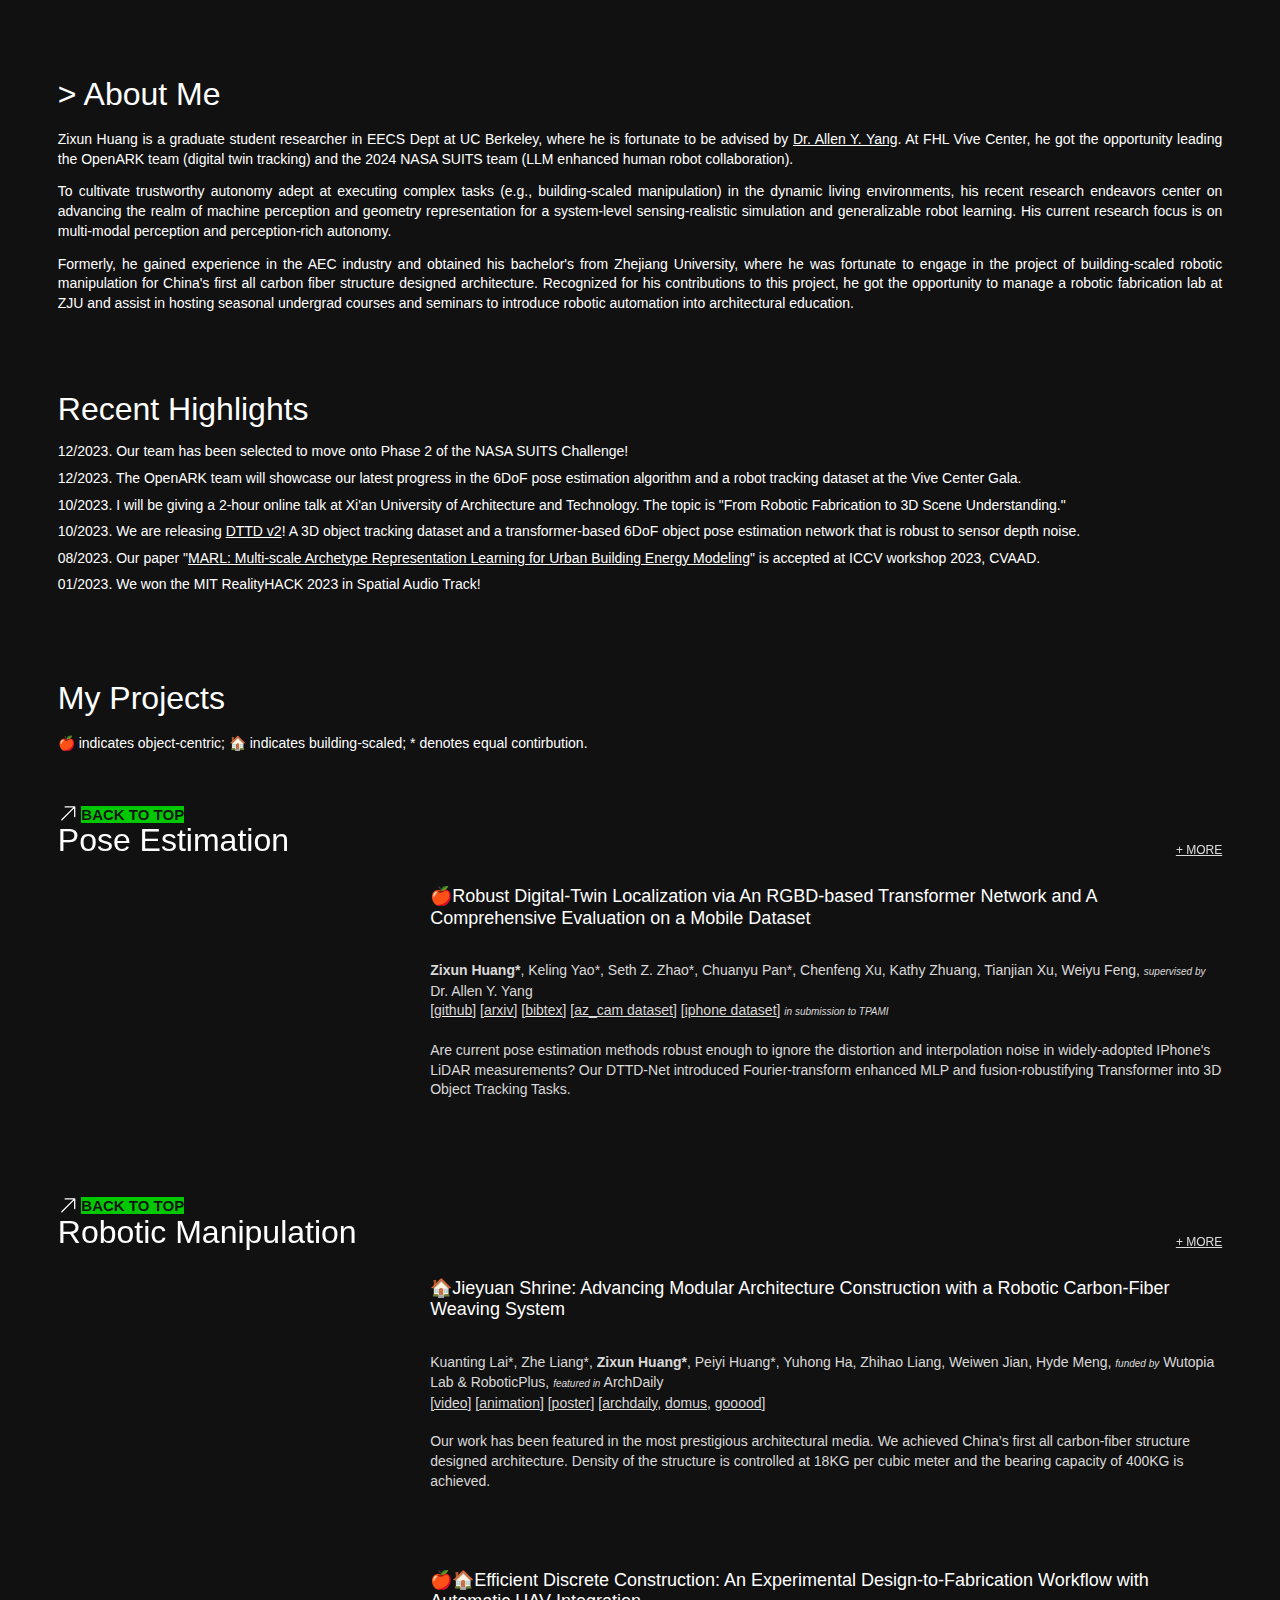
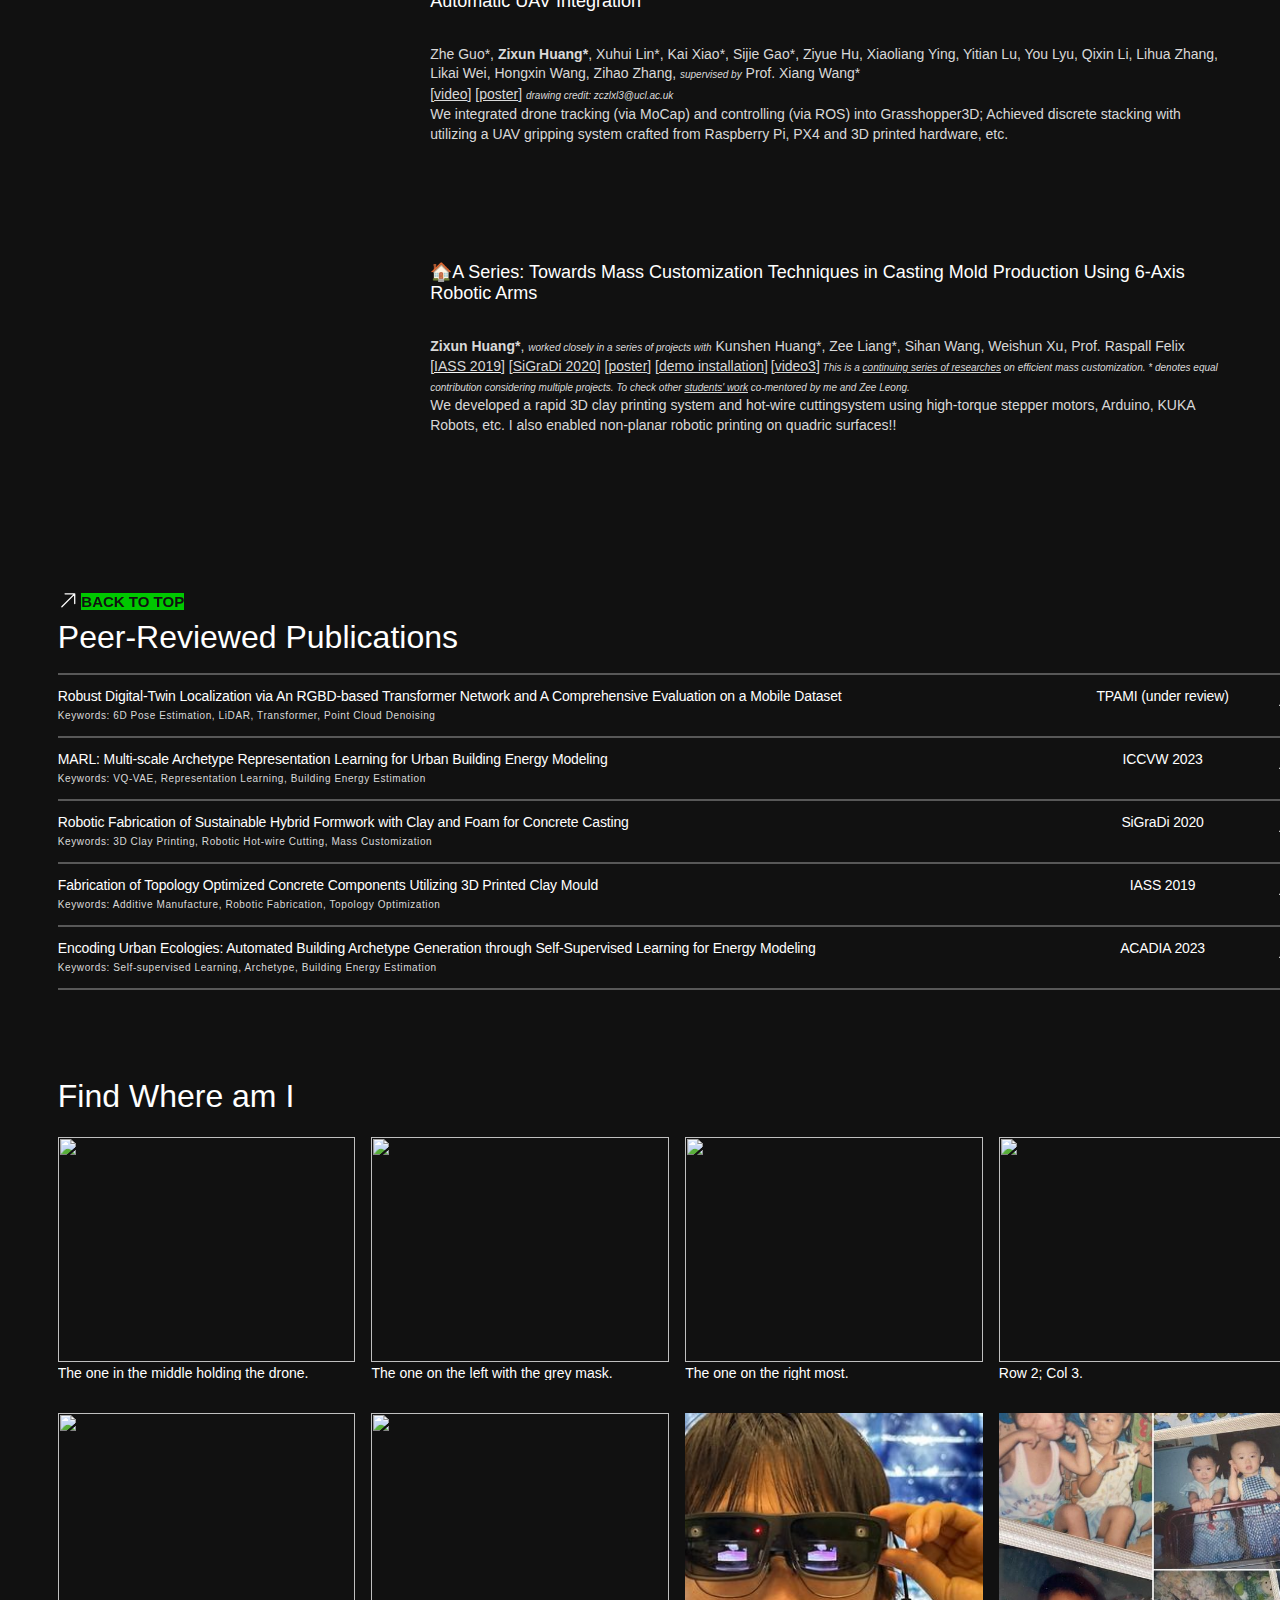
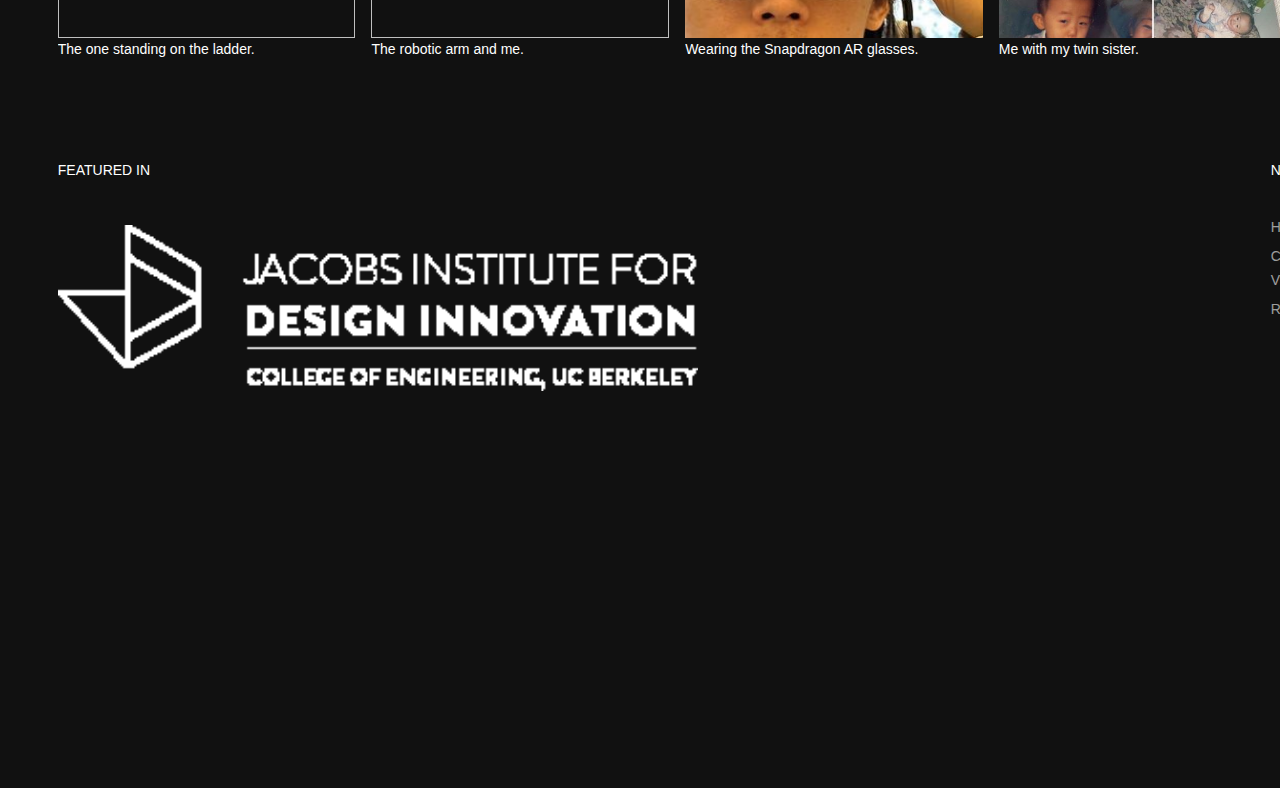
==== index.html @ f686c3ac "Update index.html" ====
<!DOCTYPE html><!--  This site was created in Webflow. https://www.webflow.com  -->
<!--  Last Published: Wed Nov 29 2023 06:50:23 GMT+0000 (Coordinated Universal Time)  -->
<html data-wf-page="646ec4ecf9fa4071d99cc347" data-wf-site="64644498d8bace2549ac4bc8">
<head>
  <meta charset="utf-8">
  <title>Zixun Huang</title>
  <meta content="Zixun Huang" property="og:title">
  <meta content="Zixun Huang" property="twitter:title">
  <meta content="width=device-width, initial-scale=1" name="viewport">
  <meta content="Webflow" name="generator">
  <link href="css/normalize.css" rel="stylesheet" type="text/css">
  <link href="css/webflow.css" rel="stylesheet" type="text/css">
  <link href="css/zixuns.webflow.css" rel="stylesheet" type="text/css">
  <link href="https://fonts.googleapis.com" rel="preconnect">
  <link href="https://fonts.gstatic.com" rel="preconnect" crossorigin="anonymous">
  <script src="https://ajax.googleapis.com/ajax/libs/webfont/1.6.26/webfont.js" type="text/javascript"></script>
  <script type="text/javascript">WebFont.load({  google: {    families: ["Inconsolata:400,700"]  }});</script>
  <script type="text/javascript">!function(o,c){var n=c.documentElement,t=" w-mod-";n.className+=t+"js",("ontouchstart"in o||o.DocumentTouch&&c instanceof DocumentTouch)&&(n.className+=t+"touch")}(window,document);</script>
  <link href="images/favicon.png" rel="shortcut icon" type="image/x-icon">
  <link href="images/webclip.png" rel="apple-touch-icon">
</head>
<body class="body">
  <div id="home" data-w-id="4b436acc-9f01-e581-e537-3f340e136525" class="body-content">
    <div class="page-conent">
      <div class="sticky-wrapper">
        <div class="div-block-10 mobilehide">
          <div class="div-block-53">
            <h3 id="proj" data-w-id="ad734ba3-d671-9b17-407a-36421ea9691b" class="title-2-copy big">> About Me<br></h3>
            <div class="div-block-55">
              <div class="updates mobilehide">
                <span class="text-span-updates">Zixun Huang is a graduate student researcher in EECS Dept at UC Berkeley, where he is fortunate to be advised by <a href="https://people.eecs.berkeley.edu/~yang/" target="_blank" class="link-7 white">Dr. Allen Y. Yang</a>. At FHL Vive Center, he got the opportunity leading the OpenARK team (digital twin tracking) and the 2024 NASA SUITS team (LLM enhanced human robot collaboration).</span>
                <br><br>
                <span class="text-span-updates">To cultivate trustworthy autonomy adept at executing complex tasks (e.g., building-scaled manipulation) in the dynamic living environments, his recent research endeavors center on advancing the realm of machine perception and geometry representation for a system-level sensing-realistic simulation and generalizable robot learning. His current research focus is on multi-modal perception and perception-rich autonomy.</span>
                <br><br>
                <span class="text-span-updates">Formerly, he gained experience in the AEC industry and obtained his bachelor's from Zhejiang University, where he was fortunate to engage in the project of building-scaled robotic manipulation for China's first all carbon fiber structure designed architecture. Recognized for his contributions to this project, he got the opportunity to manage a robotic fabrication lab at ZJU and assist in hosting seasonal undergrad courses and seminars to introduce robotic automation into architectural education.</span>
              </div>
            </div>
          </div>
          <div class="div-block-53">
            <h3 id="proj" data-w-id="ad734ba3-d671-9b17-407a-36421ea9691b" class="title-2-copy big mobilehide">Recent Highlights<br></h3>
            <div class="div-block-55">
              <div class="updates mobilehide">12/2023. Our team has been selected to move onto Phase 2 of the NASA SUITS Challenge!
                <br><br>12/2023. The OpenARK team will showcase our latest progress in the 6DoF pose estimation algorithm and a robot tracking dataset at the Vive Center Gala.
                <br><br>10/2023. I will be giving a 2-hour online talk at Xi&#x27;an University of Architecture and Technology. The topic is &quot;From Robotic Fabrication to 3D Scene Understanding.&quot;
                <br><br>10/2023. We are releasing <a href="https://www.linkedin.com/posts/zixunhuang_github-augcogdttd2-official-repository-activity-7118001469701689344-dPMC?utm_source=share&amp;utm_medium=member_desktop" target="_blank" class="link-7 white"><span>DTTD v2</span></a>! A 3D object tracking dataset and a transformer-based 6DoF object pose estimation network that is robust to sensor depth noise.
                <br>‍<br>08/2023. Our paper &quot;<a href="https://openaccess.thecvf.com/content/ICCV2023W/CVAAD/html/Zhuang_MARL_Multi-scale_Archetype_Representation_Learning_for_Urban_Building_Energy_Modeling_ICCVW_2023_paper.html" target="_blank" class="link-7 white">MARL: Multi-scale Archetype Representation Learning for Urban Building Energy Modeling</a>&quot; is accepted at ICCV workshop 2023, CVAAD.
                <br><br>01/2023. We won the MIT RealityHACK 2023 in Spatial Audio Track!<br></div>
            </div>
          </div>
        </div>


        <div class="div-block-10 mobilehide">
          <div class="div-block-53">
            <h3 id="proj" data-w-id="ad734ba3-d671-9b17-407a-36421ea9691b" class="title-2-copy big">My Projects<br></h3>
            <div class="div-block-55">
              <div class="updates mobilehide">
                <span class="text-span-updates">🍎 indicates object-centric; 🏠 indicates building-scaled; * denotes equal contirbution.</span>
                <br><br>
                </div>
            </div>
          </div>
        </div>
        
        
        <div class="div-block-10">
          <div class="subtitile-wrapper-stick">
            <div class="div-block-14">
              <div class="forward-copy2 w-embed"><svg xmlns="http://www.w3.org/2000/svg" fill="none" viewbox="0 0 24 24" stroke-width="1.5" stroke="currentColor" class="w-6 h-6">
                  <path stroke-linecap="round" stroke-linejoin="round" d="M4.5 19.5l15-15m0 0H8.25m11.25 0v11.25"></path>
                </svg></div>
              <div class="text-block-2">
                <a href="#top" class="link-3">BACK TO TOP</a>
              </div>
            </div>
            <div class="div-block-54">
              <h3 id="roboticfab" class="title-2-copy">Pose Estimation<br></h3>
              <h3 id="roboticfab" class="title-2-copy more">
                <a href="#" class="link-7">+ MORE</a><br>
              </h3>
            </div>
          </div>
          <div class="div-block-47">
            <div class="text-block-7 mobilehide hide">In 2022, Zixun commenced his research in 3D Vision at the FHL Vive Center for Enhanced Reality. He joined the OpenARK team under the guidance of Professor Allen Y. Yang. By 2023, he became the Lead Graduate Student Researcher and took charge of projects such as DTTD2. In addition, he supervised a team of six EECS students at UC Berkeley, guiding them to complete DTTD3. His work involved close collaboration with various camera sensors such as iPhone LiDAR, ZED, and Azure camera, encompassing algorithm research and dataset development, particularly in the areas of de-noising depth maps and 3D object pose estimation. Furthermore, he collaborated closely with PhD candidate Chenfeng on 3D indoor scene reconstruction in the BAIR. <br><br>His motivation for pursuing machine perception and 3D scene understanding stemmed from his <a href="#roboticfab" class="link-16"><span class="text-span-12">earlier studies</span></a> in architecture and the AEC (Architecture, Engineering, and Construction) industry. His ultimate goal is to create a universal SDK that empowers individuals without professional expertise to easily engage in spatial computing.</div>
          </div>
          <div id="iphone-dttd" class="coverwrapper">
            <div id="w-node-_1410ca4d-76de-aa5b-5edb-e58be6818ce8-d99cc347" class="div-block-7">
              <div data-poster-url="https://uploads-ssl.webflow.com/64644498d8bace2549ac4bc8/646d5849e7bc1e84ef662327_5月17日(4)-poster-00001.jpg" data-video-urls="https://uploads-ssl.webflow.com/64644498d8bace2549ac4bc8/646d5849e7bc1e84ef662327_5月17日(4)-transcode.mp4,https://uploads-ssl.webflow.com/64644498d8bace2549ac4bc8/646d5849e7bc1e84ef662327_5月17日(4)-transcode.webm" data-autoplay="true" data-loop="true" data-wf-ignore="true" class="background-video-2 w-background-video w-background-video-atom"><video id="1410ca4d-76de-aa5b-5edb-e58be6818ce9-video" autoplay="" loop="" style="background-image:url(&quot;https://uploads-ssl.webflow.com/64644498d8bace2549ac4bc8/646d5849e7bc1e84ef662327_5月17日(4)-poster-00001.jpg&quot;)" muted="" playsinline="" data-wf-ignore="true" data-object-fit="cover">
                  <source src="https://uploads-ssl.webflow.com/64644498d8bace2549ac4bc8/646d5849e7bc1e84ef662327_5月17日(4)-transcode.mp4" data-wf-ignore="true">
                  <source src="https://uploads-ssl.webflow.com/64644498d8bace2549ac4bc8/646d5849e7bc1e84ef662327_5月17日(4)-transcode.webm" data-wf-ignore="true">
                </video></div>
            </div>
            <div class="flex-project-copy">
              <h3 class="project-title-copy">🍎Robust Digital-Twin Localization via An RGBD-based Transformer Network and A Comprehensive Evaluation on a Mobile Dataset</h3>AI FAB<p class="category-copy"><span class="text-span-19">Zixun Huang*</span>, Keling Yao*, Seth Z. Zhao*, Chuanyu Pan*, Chenfeng Xu, Kathy Zhuang, Tianjian Xu, Weiyu Feng, <span class="text-span-39">supervised by</span> Dr. Allen Y. Yang<br>[<a href="https://github.com/augcog/Robust-Digital-Twin-Tracking" target="_blank" class="link-7"><span class="text-span-17">github</span></a>] [<a href="https://arxiv.org/abs/2309.13570" target="_blank" class="link-7"><span class="text-span-16">arxiv</span></a>] [<a href="documents/dttdv2.txt" class="link-7"><span class="text-span-21">bibtex</span></a>] [<a href="https://github.com/augcog/DTTDv1" target="_blank" class="link-7">az_cam dataset</a>] [<a href="https://github.com/OpenARK-Berkeley/DTTDv2-IPhoneLiDAR/tree/main/iphone_app" target="_blank" class="link-7">iphone dataset</a>] <span class="text-span-39">in submission to TPAMI</span><span class="text-span-29"><br></span></p>
              <p class="category-copy">Are current pose estimation methods robust enough to ignore the distortion and interpolation noise in widely-adopted IPhone&#x27;s LiDAR measurements? Our DTTD-Net introduced Fourier-transform enhanced MLP and fusion-robustifying Transformer into 3D Object Tracking Tasks.<span class="text-span-29"><br></span></p>
            </div>
          </div>
          <div class="coverwrapper hide">
            <div id="w-node-_5387f67b-1aac-6cec-7c41-603907b777b3-d99cc347" class="div-block-7"></div>
            <div class="flex-project-copy">
              <h3 class="project-title-copy">3D Gaussian Splatting</h3>AI FAB<p class="category-copy">placeholder</p>
            </div>
          </div>
          <div id="iphone-dttd" class="coverwrapper hide">
            <div id="w-node-_30490a3d-6d0f-9368-4c06-25c101632d77-d99cc347" class="div-block-7"><img src="images/Untitled-1.png" loading="lazy" sizes="100vw" srcset="images/Untitled-1-p-500.png 500w, images/Untitled-1-p-800.png 800w, images/Untitled-1-p-1080.png 1080w, images/Untitled-1-p-1600.png 1600w, images/Untitled-1-p-2000.png 2000w, images/Untitled-1.png 2100w" alt="" class="image-6"></div>
            <div class="flex-project-copy mobilehide">
              <h3 class="project-title-copy">DTTD3: A Comprehensive Digital-Twin Tracking Dataset Featuring Moving Robots and Diverse Depth Sensors</h3>AI FAB<p class="category-copy"><span class="text-span-19">Zixun Huang*</span>, Kathy Zhuang*, Yukun Song*, Jackson Gao*, Rui Li, Zoe Zhou, Chuanyu Pan, Seth Z. Zhao, <span class="text-span-39">supervised by</span> Dr. Allen Y. Yang<br>[<span>project page (under construction)</span>]</p>
            </div>
          </div>
          <div class="coverwrapper hide">
            <div id="w-node-_58c5feaa-dc94-db5f-da91-72ade3ae362c-d99cc347" class="div-block-7">
              <div data-poster-url="https://uploads-ssl.webflow.com/64644498d8bace2549ac4bc8/646d5849e7bc1e84ef662327_5月17日(4)-poster-00001.jpg" data-video-urls="https://uploads-ssl.webflow.com/64644498d8bace2549ac4bc8/646d5849e7bc1e84ef662327_5月17日(4)-transcode.mp4,https://uploads-ssl.webflow.com/64644498d8bace2549ac4bc8/646d5849e7bc1e84ef662327_5月17日(4)-transcode.webm" data-autoplay="true" data-loop="true" data-wf-ignore="true" class="background-video-2 w-background-video w-background-video-atom"><video id="58c5feaa-dc94-db5f-da91-72ade3ae362d-video" autoplay="" loop="" style="background-image:url(&quot;https://uploads-ssl.webflow.com/64644498d8bace2549ac4bc8/646d5849e7bc1e84ef662327_5月17日(4)-poster-00001.jpg&quot;)" muted="" playsinline="" data-wf-ignore="true" data-object-fit="cover">
                  <source src="https://uploads-ssl.webflow.com/64644498d8bace2549ac4bc8/646d5849e7bc1e84ef662327_5月17日(4)-transcode.mp4" data-wf-ignore="true">
                  <source src="https://uploads-ssl.webflow.com/64644498d8bace2549ac4bc8/646d5849e7bc1e84ef662327_5月17日(4)-transcode.webm" data-wf-ignore="true">
                </video></div>
            </div>
            <div class="flex-project-copy">
              <h3 class="project-title-copy">Robustifying Pose Estimation with Generated Image Augmentation and Sparse Token Focusing</h3>AI FAB<p class="category-copy"><span class="text-span-24">Zixun Huang*</span>, Jackson Gao*, Allen Y. Yang</p>
            </div>
          </div>
        </div>
        <div class="div-block-10">
          <div class="subtitile-wrapper-stick">
            <div class="div-block-14">
              <div class="forward-copy2 w-embed"><svg xmlns="http://www.w3.org/2000/svg" fill="none" viewbox="0 0 24 24" stroke-width="1.5" stroke="currentColor" class="w-6 h-6">
                  <path stroke-linecap="round" stroke-linejoin="round" d="M4.5 19.5l15-15m0 0H8.25m11.25 0v11.25"></path>
                </svg></div>
              <div class="text-block-2">
                <a href="#top" class="link-3">BACK TO TOP</a>
              </div>
            </div>
            <div class="div-block-54">
              <h3 id="roboticfab" class="title-2-copy">Robotic Manipulation<br></h3>
              <h3 id="roboticfab" class="title-2-copy more">
                <a href="#" class="link-7">+ MORE</a><br>
              </h3>
            </div>
          </div>
          <div class="div-block-47">
            <div class="text-block-7 mobilehide hide">Zixun embarked on his journey into robotic fabrication during his undergraduate studies in 2018. His primary objective has been to establish an ongoing feedback system that bridges the gap between the design and fabrication processes. This innovation empowers architects with the actual capacity to influence on-site construction, enhancing safety for construction workers. By integrating augmented reality, robotic automation, and novel materials, he aims to foster the emergence of fresh architectural forms and styles in the digital era, unburdened by the limitations of traditional 2D drawings.</div>
          </div>
          <div class="coverwrapper">
            <div id="w-node-ec368cee-6970-3b61-55c3-66d8498c04a5-d99cc347" class="div-block-7">
              <div data-poster-url="videos/jieyuan-poster-00001.jpg" data-video-urls="videos/jieyuan-transcode.mp4,videos/jieyuan-transcode.webm" data-autoplay="true" data-loop="true" data-wf-ignore="true" class="background-video-2 w-background-video w-background-video-atom"><video id="2104e8ef-851f-982d-aeef-e074a5d38c98-video" autoplay="" loop="" style="background-image:url(&quot;videos/jieyuan-poster-00001.jpg&quot;)" muted="" playsinline="" data-wf-ignore="true" data-object-fit="cover">
                  <source src="videos/jieyuan-transcode.mp4" data-wf-ignore="true">
                  <source src="videos/jieyuan-transcode.webm" data-wf-ignore="true">
                </video></div>
            </div>
            <div class="flex-project-copy">
              <h3 class="project-title-copy">🏠Jieyuan Shrine: Advancing Modular Architecture Construction with a Robotic Carbon-Fiber Weaving System</h3>AI FAB<p class="category-copy">Kuanting Lai*, Zhe Liang*, <span class="text-span-22">Zixun Huang*</span>, Peiyi Huang*, Yuhong Ha, Zhihao Liang, Weiwen Jian, Hyde Meng, <span class="text-span-39">funded by</span> Wutopia Lab & RoboticPlus, <span class="text-span-39">featured in</span> ArchDaily<br>[<a href="https://www.youtube.com/watch?v=bJ-8Ytwos4I" target="_blank" class="link-7">video</a>] [<a href="https://www.youtube.com/watch?v=OO4M-wNyhrw" target="_blank" class="link-7">animation</a>] [<a href="documents/Jieyuan_jpg_small.pdf" class="link-7">poster</a>] [<a href="https://www.archdaily.com/913684/shrine-of-whatslove-wutopia-lab" target="_blank" class="link-7">archdaily</a>, <a href="https://www.domusweb.it/en/local-editions/china/architecture/2019/07/05/shrine-of-whatslove.html" target="_blank" class="link-7">domus</a>, <a href="https://www.gooood.cn/shrine-of-whatslove-china-wutopia-lab.htm" target="_blank" class="link-7">gooood</a>]<br></p>
              <p class="category-copy">Our work has been featured in the most prestigious architectural media. We achieved China’s first all carbon-fiber structure designed architecture. Density of the structure is controlled at 18KG per cubic meter and the bearing capacity of 400KG is achieved.<span class="text-span-29"><br></span></p>
            </div>
          </div>
          <div class="coverwrapper">
            <div id="w-node-ec368cee-6970-3b61-55c3-66d8498c04c0-d99cc347" class="div-block-7">
              <div data-poster-url="https://uploads-ssl.webflow.com/64644498d8bace2549ac4bc8/646d4cc51c7ee0b5f9ed6407_5月23日 (8)-poster-00001.jpg" data-video-urls="https://uploads-ssl.webflow.com/64644498d8bace2549ac4bc8/646d4cc51c7ee0b5f9ed6407_5月23日 (8)-transcode.mp4,https://uploads-ssl.webflow.com/64644498d8bace2549ac4bc8/646d4cc51c7ee0b5f9ed6407_5月23日 (8)-transcode.webm" data-autoplay="true" data-loop="true" data-wf-ignore="true" class="background-video-2 w-background-video w-background-video-atom"><video id="d35b8c7b-c29c-3aed-eaa5-81779a9522e5-video" autoplay="" loop="" style="background-image:url(&quot;https://uploads-ssl.webflow.com/64644498d8bace2549ac4bc8/646d4cc51c7ee0b5f9ed6407_5月23日 (8)-poster-00001.jpg&quot;)" muted="" playsinline="" data-wf-ignore="true" data-object-fit="cover">
                  <source src="https://uploads-ssl.webflow.com/64644498d8bace2549ac4bc8/646d4cc51c7ee0b5f9ed6407_5月23日 (8)-transcode.mp4" data-wf-ignore="true">
                  <source src="https://uploads-ssl.webflow.com/64644498d8bace2549ac4bc8/646d4cc51c7ee0b5f9ed6407_5月23日 (8)-transcode.webm" data-wf-ignore="true">
                </video></div>
            </div>
            <div class="flex-project-copy">
              <h3 class="project-title-copy">🍎🏠Efficient Discrete Construction: An Experimental Design-to-Fabrication Workflow with Automatic UAV Integration</h3>AI FAB<p class="category-copy">Zhe Guo*, <span class="text-span-19">Zixun Huang*</span>, Xuhui Lin*, Kai Xiao*, Sijie Gao*, Ziyue Hu, Xiaoliang Ying, Yitian Lu, You Lyu, Qixin Li, Lihua Zhang, Likai Wei, Hongxin Wang, Zihao Zhang, <span class="text-span-39">supervised by</span> Prof. Xiang Wang*<br>[<a href="https://www.youtube.com/watch?v=d-jheGgC-4k" target="_blank" class="link-7">video</a>] [<a href="documents/uavConstruction_small.pdf" target="_blank" class="link-7">poster</a>] <span class="text-span-38">drawing credit: zczlxl3@ucl.ac.uk<br></span><span>We integrated drone tracking (via MoCap) and controlling (via ROS) into Grasshopper3D; Achieved discrete stacking with utilizing a UAV gripping system crafted from Raspberry Pi, PX4 and 3D printed hardware, etc.</span></p>
            </div>
          </div>
          <div class="coverwrapper">
            <div id="w-node-ec368cee-6970-3b61-55c3-66d8498c04ae-d99cc347" class="div-block-7">
              <div data-poster-url="https://uploads-ssl.webflow.com/64644498d8bace2549ac4bc8/646d32960cf906a14afa2c6b_5月23日(3)-poster-00001.jpg" data-video-urls="https://uploads-ssl.webflow.com/64644498d8bace2549ac4bc8/646d32960cf906a14afa2c6b_5月23日(3)-transcode.mp4,https://uploads-ssl.webflow.com/64644498d8bace2549ac4bc8/646d32960cf906a14afa2c6b_5月23日(3)-transcode.webm" data-autoplay="true" data-loop="true" data-wf-ignore="true" class="background-video-2 w-background-video w-background-video-atom"><video id="a18714cb-4dc2-a31b-e420-7f39481d4d8e-video" autoplay="" loop="" style="background-image:url(&quot;https://uploads-ssl.webflow.com/64644498d8bace2549ac4bc8/646d32960cf906a14afa2c6b_5月23日(3)-poster-00001.jpg&quot;)" muted="" playsinline="" data-wf-ignore="true" data-object-fit="cover">
                  <source src="https://uploads-ssl.webflow.com/64644498d8bace2549ac4bc8/646d32960cf906a14afa2c6b_5月23日(3)-transcode.mp4" data-wf-ignore="true">
                  <source src="https://uploads-ssl.webflow.com/64644498d8bace2549ac4bc8/646d32960cf906a14afa2c6b_5月23日(3)-transcode.webm" data-wf-ignore="true">
                </video></div>
            </div>
            <div class="flex-project-copy">
              <h3 class="project-title-copy">🏠A Series: Towards Mass Customization Techniques in Casting Mold Production Using 6-Axis Robotic Arms</h3>AI FAB<p class="category-copy"><strong>Zixun Huang*</strong>, <span class="text-span-39">worked closely in a series of projects with</span> Kunshen Huang*, Zee Liang*, Sihan Wang, Weishun Xu, Prof. Raspall Felix <br>[<a href="https://www.ingentaconnect.com/content/iass/piass/2019/00002019/00000006/art00004?crawler=true&amp;mimetype=application/pdf" target="_blank" class="link-7"><span class="text-span-32">IASS 2019</span></a>] [<a href="https://www.proceedings.blucher.com.br/article-details/robotic-fabrication-of-sustainable-hybrid-formwork-with-clay-and-foam-for-concrete-casting-35460" target="_blank" class="link-7"><span>SiGraDi 2020</span></a>] [<a href="documents/mass_jpg_small.pdf" class="link-7">poster</a>] [<a href="https://www.zeeliang.com/emerging" target="_blank" class="link-7"><span>demo installation</span></a>]<span class="text-span-36"> </span>[<a href="https://www.youtube.com/watch?v=WWiFGQ9dVF4" target="_blank" class="link-7">video3</a>]<span class="text-span-36"> This is a </span>
                <a href="documents/mass_jpg_small.pdf" class="link-7"><span class="text-span-36">continuing series of researches</span></a><span class="text-span-36"> on efficient mass customization. * denotes equal contribution considering multiple projects. To check other </span>
                <a href="https://www.zeeliang.com/carbonfiberfurniture" target="_blank" class="link-7"><span class="text-span-36">students&#x27; work</span></a><span class="text-span-36"> co-mentored by me and Zee Leong.</span><br>We developed a rapid 3D clay printing system and hot-wire cuttingsystem using high-torque stepper motors, Arduino, KUKA Robots, etc. I also enabled non-planar robotic printing on quadric surfaces!!<br>
              </p>
            </div>
          </div>
          <div class="coverwrapper hide">
            <div id="w-node-d65408fe-f406-e457-2184-469db21ee65c-d99cc347" class="div-block-7">
              <div data-poster-url="videos/resin-poster-00001.jpg" data-video-urls="videos/resin-transcode.mp4,videos/resin-transcode.webm" data-autoplay="true" data-loop="true" data-wf-ignore="true" class="background-video-2 w-background-video w-background-video-atom"><video id="d65408fe-f406-e457-2184-469db21ee65d-video" autoplay="" loop="" style="background-image:url(&quot;videos/resin-poster-00001.jpg&quot;)" muted="" playsinline="" data-wf-ignore="true" data-object-fit="cover">
                  <source src="videos/resin-transcode.mp4" data-wf-ignore="true">
                  <source src="videos/resin-transcode.webm" data-wf-ignore="true">
                </video></div>
            </div>
            <div class="flex-project-copy">
              <h3 class="project-title-copy">Advancing Autonomous Resin Printing in the Air: Shaping with Gravity</h3>AI FAB<p class="category-copy"><strong>Zixun Huang</strong>,  <span class="text-span-39">supervised by </span><a href="https://researchers.uq.edu.au/researcher/24851" target="_blank" class="link-7"><span>Dr. Dan Luo</span></a><br>[<a href="https://youtu.be/iLvf9OVDjiQ" target="_blank" class="link-7">video</a>] <span class="text-span-39">for real-world data exploration.</span> <br>We achieved 3D printing in the air with the resin solidifying and being molded by gravity drop; parameterized the robotic printing behavior with extrusion speed, motion speed and dwell time, etc. Then we evaluated the capacities of imitation learning and inverse reinforcement learning on training an autonomy for the resin shaping with gravity.<br></p>
            </div>
          </div>
          <div class="coverwrapper hide">
            <div id="w-node-ae1abc3c-332d-2c27-6de6-861cf03ab7c7-d99cc347" class="div-block-7"><img src="images/46187e9c-602f-472c-921c-ec535bb8359c.jpg" loading="lazy" sizes="100vw" srcset="images/46187e9c-602f-472c-921c-ec535bb8359c-p-500.jpg 500w, images/46187e9c-602f-472c-921c-ec535bb8359c-p-800.jpg 800w, images/46187e9c-602f-472c-921c-ec535bb8359c-p-1080.jpg 1080w, images/46187e9c-602f-472c-921c-ec535bb8359c-p-1600.jpg 1600w, images/46187e9c-602f-472c-921c-ec535bb8359c-p-2000.jpg 2000w, images/46187e9c-602f-472c-921c-ec535bb8359c-p-2600.jpg 2600w, images/46187e9c-602f-472c-921c-ec535bb8359c-p-3200.jpg 3200w, images/46187e9c-602f-472c-921c-ec535bb8359c.jpg 4032w" alt="" class="image-6"></div>
            <div class="flex-project-copy">
              <h3 class="project-title-copy">Z-Bridge: Form Finding of Corrugated Concrete Shell Using Knitted Formwork</h3>AI FAB<p class="category-copy">Binghao Yao*, <span class="text-span-19">Zixun Huang*</span>, Kai Wang*, <span class="text-span-39">supervised by</span> Prof. Philippe Block, Prof. Philip F. Yuan, Dr. Tom Van Mele<br>[<a href="https://binghaoyao.com/z-bridge" target="_blank" class="link-7">project page</a>] <span class="text-span-38">drawing credit: binghao_yao@berkeley.edu</span></p>
              <p class="category-copy">We focused on shell structure optimization <span class="text-span-29"><br></span></p>
            </div>
          </div>
          <div class="coverwrapper hide">
            <div id="w-node-b88df468-11b3-5167-af2f-18e655477fe6-d99cc347" class="div-block-7"><img src="images/bf9990_ee332fcbe9d644ee8c66e0720330a824_mv2.jpg" loading="lazy" sizes="100vw" srcset="images/bf9990_ee332fcbe9d644ee8c66e0720330a824_mv2-p-500.jpg 500w, images/bf9990_ee332fcbe9d644ee8c66e0720330a824_mv2-p-800.jpg 800w, images/bf9990_ee332fcbe9d644ee8c66e0720330a824_mv2-p-1080.jpg 1080w, images/bf9990_ee332fcbe9d644ee8c66e0720330a824_mv2-p-1600.jpg 1600w, images/bf9990_ee332fcbe9d644ee8c66e0720330a824_mv2-p-2000.jpg 2000w, images/bf9990_ee332fcbe9d644ee8c66e0720330a824_mv2-p-2600.jpg 2600w, images/bf9990_ee332fcbe9d644ee8c66e0720330a824_mv2.jpg 3008w" alt="" class="image-3"></div>
            <div class="flex-project-copy">
              <h3 class="project-title-copy">Emerging</h3>AI FAB<p class="category-copy"><strong>my role:</strong><br><strong>keywords:</strong> <br><strong>tools:</strong> ARKit, PyTorch</p>
              <div class="text-block-6 _2">EDUCATIONAL PROJECT</div>
              <div class="text-block-6">2019</div>
            </div>
          </div>
          <div class="coverwrapper hide">
            <div id="w-node-ec368cee-6970-3b61-55c3-66d8498c04b7-d99cc347" class="div-block-7">
              <div data-poster-url="videos/ai-fab-poster-00001.jpg" data-video-urls="videos/ai-fab-transcode.mp4,videos/ai-fab-transcode.webm" data-autoplay="true" data-loop="true" data-wf-ignore="true" class="background-video-2 w-background-video w-background-video-atom"><video id="a55f9e6a-c7cc-725e-590f-dde7e9b0eda9-video" autoplay="" loop="" style="background-image:url(&quot;videos/ai-fab-poster-00001.jpg&quot;)" muted="" playsinline="" data-wf-ignore="true" data-object-fit="cover">
                  <source src="videos/ai-fab-transcode.mp4" data-wf-ignore="true">
                  <source src="videos/ai-fab-transcode.webm" data-wf-ignore="true">
                </video></div>
            </div>
            <div class="flex-project-copy">
              <h3 class="project-title-copy">Self-supervised 3D Printing with LSTM</h3>AI FAB<p class="category-copy"><strong>github:</strong><br><strong>my role:</strong><br><strong>keywords:</strong> <br><strong>tools:</strong> ARKit, PyTorch</p>
              <div class="text-block-6 _2">WORKSHOP</div>
              <div class="text-block-6">2019</div>
            </div>
          </div>
        </div>
        <div class="div-block-10 mobilehide hide">
          <div class="subtitile-wrapper-stick">
            <div class="div-block-14">
              <div class="forward-copy2 w-embed"><svg xmlns="http://www.w3.org/2000/svg" fill="none" viewbox="0 0 24 24" stroke-width="1.5" stroke="currentColor" class="w-6 h-6">
                  <path stroke-linecap="round" stroke-linejoin="round" d="M4.5 19.5l15-15m0 0H8.25m11.25 0v11.25"></path>
                </svg></div>
              <div class="text-block-2">
                <a href="#menu" class="link-3">BACK TO TOP</a>
              </div>
            </div>
            <a href="#" id="robotlearning" class="no-link-block w-inline-block">
              <h3 id="pose-estimation" class="title-2-copy">Robot Learning<br></h3>
            </a>
          </div>
          <div class="div-block-47">
            <div class="text-block-7">Zixun&#x27;s fervor for robot learning emerged as a response to his dissatisfaction with the current state of the AEC industry, as of 2023. In this field, the researches in architectural robots typically operate within predefined trajectories due to a lack of algorithmic knowledge among practitioners and the intricate nature of on-site construction environments. His objective is to close the divide between robot learning researchers and digital fabrication researchers. He aims to draw greater attention from algorithm researchers towards applications in construction and encourage digital fabrication researchers to shift their focus from creating extravagant but impractical shapes to conducting research with more substantial societal impact.</div>
          </div>
          <div id="iphone-dttd" class="coverwrapper">
            <div id="w-node-a48b40ff-591c-f829-d547-30eb05974e6f-d99cc347" class="div-block-7"><img src="images/Untitled-1.png" loading="lazy" sizes="100vw" srcset="images/Untitled-1-p-500.png 500w, images/Untitled-1-p-800.png 800w, images/Untitled-1-p-1080.png 1080w, images/Untitled-1-p-1600.png 1600w, images/Untitled-1-p-2000.png 2000w, images/Untitled-1.png 2100w" alt="" class="image-6"></div>
            <div class="flex-project-copy">
              <h3 class="project-title-copy">3D Reconstruction Trajectory Planning with Camera-Pose Imitation and Off-Policy Reinforcement Learning</h3>AI FAB<p class="category-copy"><span class="text-span-19">Zixun Huang*</span>, Charlie Cheng*, Keling Yao<br>[<span>project page (under construction)</span>]</p>
            </div>
          </div>
        </div>
        <div class="div-block-10 hide">
          <div class="subtitile-wrapper-stick">
            <div class="div-block-14">
              <div class="forward-copy2 w-embed"><svg xmlns="http://www.w3.org/2000/svg" fill="none" viewbox="0 0 24 24" stroke-width="1.5" stroke="currentColor" class="w-6 h-6">
                  <path stroke-linecap="round" stroke-linejoin="round" d="M4.5 19.5l15-15m0 0H8.25m11.25 0v11.25"></path>
                </svg></div>
              <div class="text-block-2">
                <a href="#top" class="link-3">BACK TO TOP</a>
              </div>
            </div>
            <div class="div-block-54">
              <h3 id="roboticfab" class="title-2-copy">Human-AI Interaction<br></h3>
              <h3 id="roboticfab" class="title-2-copy more">
                <a href="#" class="link-7">+ MORE</a><br>
              </h3>
            </div>
          </div>
          <div class="div-block-47">
            <div class="text-block-7 mobilehide hide">After obtaining his Bachelor&#x27;s degree in Architecture in 2020, Zixun expanded his interests from architecture to urban studies. His aim was to make a more significant impact on people&#x27;s lives in the near future, particularly by addressing issues of social equality. He employed a learning-based approach to analyze urban problems, making knowledge more visible to the public. Additionally, Zixun actively contributed to the development of an urban cloud platform advocating for the empowerment of diverse societal groups to have a say in designing our built environment. <br><br>His ultimate goal is to create an alternative future where everyone has the right to participate in the design of our built environment, ushering in a new design paradigm where urban designers are no longer exclusively agents of the government, and the public, regardless of professional education, can become designers of their own built environment.</div>
          </div>
          <div class="coverwrapper">
            <div id="w-node-_01ae4f94-237e-90c4-c1a5-acb4629f70ee-d99cc347" class="div-block-7">
              <div data-poster-url="https://uploads-ssl.webflow.com/64644498d8bace2549ac4bc8/646d3e1c8b63be19016d0d9b_5月23日 (6)(2)-poster-00001.jpg" data-video-urls="https://uploads-ssl.webflow.com/64644498d8bace2549ac4bc8/646d3e1c8b63be19016d0d9b_5月23日 (6)(2)-transcode.mp4,https://uploads-ssl.webflow.com/64644498d8bace2549ac4bc8/646d3e1c8b63be19016d0d9b_5月23日 (6)(2)-transcode.webm" data-autoplay="true" data-loop="true" data-wf-ignore="true" class="background-video-2 w-background-video w-background-video-atom"><video id="01ae4f94-237e-90c4-c1a5-acb4629f70ef-video" autoplay="" loop="" style="background-image:url(&quot;https://uploads-ssl.webflow.com/64644498d8bace2549ac4bc8/646d3e1c8b63be19016d0d9b_5月23日 (6)(2)-poster-00001.jpg&quot;)" muted="" playsinline="" data-wf-ignore="true" data-object-fit="cover">
                  <source src="https://uploads-ssl.webflow.com/64644498d8bace2549ac4bc8/646d3e1c8b63be19016d0d9b_5月23日 (6)(2)-transcode.mp4" data-wf-ignore="true">
                  <source src="https://uploads-ssl.webflow.com/64644498d8bace2549ac4bc8/646d3e1c8b63be19016d0d9b_5月23日 (6)(2)-transcode.webm" data-wf-ignore="true">
                </video></div>
            </div>
            <div class="flex-project-copy">
              <h3 id="citysense" class="project-title-copy">📃Discovering the City Through an Urban Researcher&#x27;s Lens: See What They See</h3>AI FAB<p class="category-copy"><strong>Zixun Huang</strong>, <span class="text-span-39">supervised by</span> <a href="https://scholars.cityu.edu.hk/en/persons/hao-zheng(875a33d5-d906-49d1-987d-4466c5960c6a).html" target="_blank" class="link-7">Prof. Hao Zheng</a>, Hang Gao<br>[<a href="https://www.youtube.com/watch?v=djdg2VrfazU" target="_blank" class="link-7">demo video</a>] [<a href="documents/BrAInCity_zixun_small.pdf" class="link-7">poster</a>] <span class="text-span-39">in submission to Ubicomp 2024</span></p>
              <p class="category-copy">We are releasing &quot;Urban Lens&quot;!! This work provides the public a novel way to aware our urban environment in a professional but visible way. We invited over 100 urban designers to collaborate on metrics evaluating!!<span class="text-span-29"><br></span></p>
            </div>
          </div>
          <div class="coverwrapper">
            <div id="w-node-_01ae4f94-237e-90c4-c1a5-acb4629f7104-d99cc347" class="div-block-7"><img src="images/Untitled-1.png" loading="lazy" sizes="(max-width: 479px) 127.8375015258789px, (max-width: 767px) 27vw, 26vw" srcset="images/Untitled-1-p-500.png 500w, images/Untitled-1-p-800.png 800w, images/Untitled-1-p-1080.png 1080w, images/Untitled-1-p-1600.png 1600w, images/Untitled-1-p-2000.png 2000w, images/Untitled-1.png 2100w" alt="" class="image-6"></div>
            <div class="flex-project-copy">
              <h3 class="project-title-copy">📃Can Machine Learning Uncover Insights into Vehicle Travel Demand from Our Built Environment?</h3>AI FAB<p class="category-copy"><strong>Zixun Huang</strong>, Prof. Hao Zheng<br>[<a href="documents/TDBE.pdf" class="link-7"><span class="text-span-27">manuscript</span></a>] [<a href="documents/traveldemand.pdf" class="link-7"><span class="text-span-27">poster</span></a>] <span class="text-span-39">in submission to Cities<br></span>We demonstrated that predicting people&#x27;s travel demand is achievable through the observation of Points of Interest (POI) spatial distribution. Surprisingly, we found that people&#x27;s activities at various times of the day are influenced by urban design—an effect that extends across different cities.</p>
            </div>
          </div>
          <div class="coverwrapper hide">
            <div id="w-node-_01ae4f94-237e-90c4-c1a5-acb4629f7114-d99cc347" class="div-block-7">
              <div data-poster-url="https://uploads-ssl.webflow.com/64644498d8bace2549ac4bc8/646d6ae758c25e48535fcaaf_5月23日 (10)(2)-poster-00001.jpg" data-video-urls="https://uploads-ssl.webflow.com/64644498d8bace2549ac4bc8/646d6ae758c25e48535fcaaf_5月23日 (10)(2)-transcode.mp4,https://uploads-ssl.webflow.com/64644498d8bace2549ac4bc8/646d6ae758c25e48535fcaaf_5月23日 (10)(2)-transcode.webm" data-autoplay="true" data-loop="true" data-wf-ignore="true" class="background-video-2 w-background-video w-background-video-atom"><video id="01ae4f94-237e-90c4-c1a5-acb4629f7115-video" autoplay="" loop="" style="background-image:url(&quot;https://uploads-ssl.webflow.com/64644498d8bace2549ac4bc8/646d6ae758c25e48535fcaaf_5月23日 (10)(2)-poster-00001.jpg&quot;)" muted="" playsinline="" data-wf-ignore="true" data-object-fit="cover">
                  <source src="https://uploads-ssl.webflow.com/64644498d8bace2549ac4bc8/646d6ae758c25e48535fcaaf_5月23日 (10)(2)-transcode.mp4" data-wf-ignore="true">
                  <source src="https://uploads-ssl.webflow.com/64644498d8bace2549ac4bc8/646d6ae758c25e48535fcaaf_5月23日 (10)(2)-transcode.webm" data-wf-ignore="true">
                </video></div>
            </div>
            <div class="flex-project-copy">
              <h3 class="project-title-copy">Warmup: A Matrix Toolkit for Computational Photography</h3>AI FAB<p class="category-copy"><strong>github:</strong><br><strong>keywords:</strong> <br><strong>tools:</strong> ARKit, PyTorch</p>
              <div class="text-block-6">2022</div>
              <div class="text-block-6 _2">COURSE PROJECT</div>
            </div>
          </div>
          <div class="coverwrapper hide">
            <div id="w-node-_01ae4f94-237e-90c4-c1a5-acb4629f712a-d99cc347" class="div-block-7">
              <div data-poster-url="https://uploads-ssl.webflow.com/64644498d8bace2549ac4bc8/646d39c0056b85660db11f34_5月23日 (5)-poster-00001.jpg" data-video-urls="https://uploads-ssl.webflow.com/64644498d8bace2549ac4bc8/646d39c0056b85660db11f34_5月23日 (5)-transcode.mp4,https://uploads-ssl.webflow.com/64644498d8bace2549ac4bc8/646d39c0056b85660db11f34_5月23日 (5)-transcode.webm" data-autoplay="true" data-loop="true" data-wf-ignore="true" class="background-video-2 w-background-video w-background-video-atom"><video id="01ae4f94-237e-90c4-c1a5-acb4629f712b-video" autoplay="" loop="" style="background-image:url(&quot;https://uploads-ssl.webflow.com/64644498d8bace2549ac4bc8/646d39c0056b85660db11f34_5月23日 (5)-poster-00001.jpg&quot;)" muted="" playsinline="" data-wf-ignore="true" data-object-fit="cover">
                  <source src="https://uploads-ssl.webflow.com/64644498d8bace2549ac4bc8/646d39c0056b85660db11f34_5月23日 (5)-transcode.mp4" data-wf-ignore="true">
                  <source src="https://uploads-ssl.webflow.com/64644498d8bace2549ac4bc8/646d39c0056b85660db11f34_5月23日 (5)-transcode.webm" data-wf-ignore="true">
                </video></div>
            </div>
            <div class="flex-project-copy">
              <h3 class="project-title-copy">Sustainability Analyser: </h3>AI FAB<p class="category-copy"><strong>my role:</strong><br><strong>keywords:</strong> <br><strong>tools:</strong> ARKit, PyTorch</p>
              <div class="text-block-6">2021</div>
              <div class="text-block-6 _2">PROFESSIONAL PROJECT</div>
            </div>
          </div>
        </div>
        <div class="div-block-10 hide">
          <div class="subtitile-wrapper-stick">
            <div class="div-block-14">
              <div class="forward-copy2 w-embed"><svg xmlns="http://www.w3.org/2000/svg" fill="none" viewbox="0 0 24 24" stroke-width="1.5" stroke="currentColor" class="w-6 h-6">
                  <path stroke-linecap="round" stroke-linejoin="round" d="M4.5 19.5l15-15m0 0H8.25m11.25 0v11.25"></path>
                </svg></div>
              <div class="text-block-2">
                <a href="#top" class="link-3">BACK TO TOP</a>
              </div>
            </div>
            <div class="div-block-54">
              <h3 id="roboticfab" class="title-2-copy">Built Environment<br></h3>
              <h3 id="roboticfab" class="title-2-copy more">
                <a href="#" class="link-7">+ MORE</a><br>
              </h3>
            </div>
          </div>
          <div class="div-block-47">
            <div class="text-block-7 mobilehide hide">Zixun is deeply engaged in full life cycle sustainability within the AEC industry. His work entails a thorough evaluation and enhancement of sustainability, particularly from an energy-focused standpoint, using a data-driven and learning-based approach. He was also actively involved in the development of customizable residential unit products with the aim of promoting a more environmentally friendly AEC paradigm.</div>
          </div>
          <div class="coverwrapper">
            <div id="w-node-_9efe5b76-019b-8d5d-40ca-d0d1967d7b8f-d99cc347" class="div-block-7"><img src="images/Screenshot-2023-10-06-at-6.28.59-PM.png" loading="lazy" sizes="(max-width: 479px) 127.8375015258789px, (max-width: 767px) 27vw, 26vw" srcset="images/Screenshot-2023-10-06-at-6.28.59-PM-p-500.png 500w, images/Screenshot-2023-10-06-at-6.28.59-PM-p-800.png 800w, images/Screenshot-2023-10-06-at-6.28.59-PM-p-1080.png 1080w, images/Screenshot-2023-10-06-at-6.28.59-PM-p-1600.png 1600w, images/Screenshot-2023-10-06-at-6.28.59-PM.png 1614w" alt="" class="image-6"></div>
            <div class="flex-project-copy">
              <h3 class="project-title-copy">📃MARL: Multiscale Archetype Representation Learning for Urban Building Energy Modeling</h3>AI FAB<p class="category-copy">Xinwei Zhuang*, <span class="text-span-19">Zixun Huang*</span>, Wentao Zeng, <span class="text-span-39">supervised by</span> <a href="https://ced.berkeley.edu/people/luisa-caldas" target="_blank" class="link-7"><span class="text-span-17">Prof. Luisa Caldas</span></a><br>[<a href="https://github.com/ZixunHuang1997/MARL-BuildingEnergyEstimation" target="_blank" class="link-7"><span class="text-span-17">github</span></a>] [<a href="https://openaccess.thecvf.com/content/ICCV2023W/CVAAD/html/Zhuang_MARL_Multi-scale_Archetype_Representation_Learning_for_Urban_Building_Energy_Modeling_ICCVW_2023_paper.html" target="_blank" class="link-7"><span class="text-span-16">ICCVW 2023</span></a>] [<a href="documents/marl.txt" class="link-7"><span class="text-span-21">bibtex</span></a>] [<a href="documents/poster.pdf" class="link-7">poster</a>]</p>
              <p class="category-copy">Our work was accepted at ICCV workshop 2023, CVAAD. We achieved over 100x less computation time on urban-scale building energy estimation with significantly more accurate results.<span class="text-span-29"><br></span></p>
            </div>
          </div>
          <div class="coverwrapper">
            <div id="w-node-_9efe5b76-019b-8d5d-40ca-d0d1967d7bb2-d99cc347" class="div-block-7">
              <div data-poster-url="videos/insome-poster-00001.jpg" data-video-urls="videos/insome-transcode.mp4,videos/insome-transcode.webm" data-autoplay="true" data-loop="true" data-wf-ignore="true" class="background-video-2 w-background-video w-background-video-atom"><video id="9efe5b76-019b-8d5d-40ca-d0d1967d7bb3-video" autoplay="" loop="" style="background-image:url(&quot;videos/insome-poster-00001.jpg&quot;)" muted="" playsinline="" data-wf-ignore="true" data-object-fit="cover">
                  <source src="videos/insome-transcode.mp4" data-wf-ignore="true">
                  <source src="videos/insome-transcode.webm" data-wf-ignore="true">
                </video></div>
            </div>
            <div class="flex-project-copy">
              <h3 class="project-title-copy">Building Your Dream Home: Just Like Crafting with LEGO</h3>AI FAB<p class="category-copy">Xiao Jin*, <strong>Zixun Huang*</strong>, Qianlong Zhao*, Hang Gao, Hanzhi Zhang, Qingyang Zong, <span class="text-span-39">supervised by</span> Prof. Hao Zheng<br>[<a href="https://www.youtube.com/watch?v=P_vtc1dZAsE" target="_blank" class="link-7">video1</a>] [<a href="https://www.youtube.com/watch?v=1dWmBTAcoqg" target="_blank" class="link-7">video2</a>] [<a href="https://www.youtube.com/watch?v=SQe3h-EBP2Q" target="_blank" class="link-7">video3</a>] <span class="text-span-39">executable file:</span> [<a href="https://drive.google.com/drive/folders/1-_A9vzuCUES6mE6iSzVjU3djN0fXKa6o?usp=drive_link" target="_blank" class="link-7">exe</a>, <a href="https://drive.google.com/drive/folders/1-_A9vzuCUES6mE6iSzVjU3djN0fXKa6o?usp=drive_link" target="_blank" class="link-7">apk</a>]</p>
              <p class="category-copy">We developed a modular building information management (BIM) system from 0 to 1; Enabled efficient and scalable structure customization with real-time 3D visualization; Achieved an immersive user experience built on Android using Unreal Engine and Blueprints.<span class="text-span-29"><br></span></p>
            </div>
          </div>
          <div class="coverwrapper hide">
            <div id="w-node-_9efe5b76-019b-8d5d-40ca-d0d1967d7bcb-d99cc347" class="div-block-7">
              <div data-poster-url="https://uploads-ssl.webflow.com/64644498d8bace2549ac4bc8/646d6ae758c25e48535fcaaf_5月23日 (10)(2)-poster-00001.jpg" data-video-urls="https://uploads-ssl.webflow.com/64644498d8bace2549ac4bc8/646d6ae758c25e48535fcaaf_5月23日 (10)(2)-transcode.mp4,https://uploads-ssl.webflow.com/64644498d8bace2549ac4bc8/646d6ae758c25e48535fcaaf_5月23日 (10)(2)-transcode.webm" data-autoplay="true" data-loop="true" data-wf-ignore="true" class="background-video-2 w-background-video w-background-video-atom"><video id="9efe5b76-019b-8d5d-40ca-d0d1967d7bcc-video" autoplay="" loop="" style="background-image:url(&quot;https://uploads-ssl.webflow.com/64644498d8bace2549ac4bc8/646d6ae758c25e48535fcaaf_5月23日 (10)(2)-poster-00001.jpg&quot;)" muted="" playsinline="" data-wf-ignore="true" data-object-fit="cover">
                  <source src="https://uploads-ssl.webflow.com/64644498d8bace2549ac4bc8/646d6ae758c25e48535fcaaf_5月23日 (10)(2)-transcode.mp4" data-wf-ignore="true">
                  <source src="https://uploads-ssl.webflow.com/64644498d8bace2549ac4bc8/646d6ae758c25e48535fcaaf_5月23日 (10)(2)-transcode.webm" data-wf-ignore="true">
                </video></div>
            </div>
            <div class="flex-project-copy">
              <h3 class="project-title-copy">Warmup: A Matrix Toolkit for Computational Photography</h3>AI FAB<p class="category-copy"><strong>github:</strong><br><strong>keywords:</strong> <br><strong>tools:</strong> ARKit, PyTorch</p>
              <div class="text-block-6">2022</div>
              <div class="text-block-6 _2">COURSE PROJECT</div>
            </div>
          </div>
          <div class="coverwrapper hide">
            <div id="w-node-_9efe5b76-019b-8d5d-40ca-d0d1967d7c16-d99cc347" class="div-block-7">
              <div data-poster-url="https://uploads-ssl.webflow.com/64644498d8bace2549ac4bc8/646d39c0056b85660db11f34_5月23日 (5)-poster-00001.jpg" data-video-urls="https://uploads-ssl.webflow.com/64644498d8bace2549ac4bc8/646d39c0056b85660db11f34_5月23日 (5)-transcode.mp4,https://uploads-ssl.webflow.com/64644498d8bace2549ac4bc8/646d39c0056b85660db11f34_5月23日 (5)-transcode.webm" data-autoplay="true" data-loop="true" data-wf-ignore="true" class="background-video-2 w-background-video w-background-video-atom"><video id="9efe5b76-019b-8d5d-40ca-d0d1967d7c17-video" autoplay="" loop="" style="background-image:url(&quot;https://uploads-ssl.webflow.com/64644498d8bace2549ac4bc8/646d39c0056b85660db11f34_5月23日 (5)-poster-00001.jpg&quot;)" muted="" playsinline="" data-wf-ignore="true" data-object-fit="cover">
                  <source src="https://uploads-ssl.webflow.com/64644498d8bace2549ac4bc8/646d39c0056b85660db11f34_5月23日 (5)-transcode.mp4" data-wf-ignore="true">
                  <source src="https://uploads-ssl.webflow.com/64644498d8bace2549ac4bc8/646d39c0056b85660db11f34_5月23日 (5)-transcode.webm" data-wf-ignore="true">
                </video></div>
            </div>
            <div class="flex-project-copy">
              <h3 class="project-title-copy">Sustainability Analyser: </h3>AI FAB<p class="category-copy"><strong>my role:</strong><br><strong>keywords:</strong> <br><strong>tools:</strong> ARKit, PyTorch</p>
              <div class="text-block-6">2021</div>
              <div class="text-block-6 _2">PROFESSIONAL PROJECT</div>
            </div>
          </div>
        </div>
        <div class="div-block-10 mobilehide hide">
          <div class="subtitile-wrapper-stick">
            <div class="div-block-14">
              <div class="forward-copy2 w-embed"><svg xmlns="http://www.w3.org/2000/svg" fill="none" viewbox="0 0 24 24" stroke-width="1.5" stroke="currentColor" class="w-6 h-6">
                  <path stroke-linecap="round" stroke-linejoin="round" d="M4.5 19.5l15-15m0 0H8.25m11.25 0v11.25"></path>
                </svg></div>
              <div class="text-block-2">
                <a href="#menu" class="link-3">BACK TO TOP</a>
              </div>
            </div>
            <a href="#" class="no-link-block w-inline-block">
              <h3 id="modality" class="title-2-copy">Multi-Modality<br></h3>
            </a>
          </div>
          <div class="div-block-47">
            <div class="text-block-7 mobilehide hide">Zixun is captivated by the capabilities of LLM and VLM for scene understanding, including tasks like Visual Question Answering (VQA), image captioning, and Scene Graph Generation (SGG). He&#x27;s keen to explore how these models can excel in few-shot 3D scene understanding and its relevance in urban street scene analysis.</div>
          </div>
          <div class="coverwrapper">
            <div id="w-node-_1410ca4d-76de-aa5b-5edb-e58be6818d06-d99cc347" class="div-block-7"><img src="images/Untitled-1.png" loading="lazy" sizes="100vw" srcset="images/Untitled-1-p-500.png 500w, images/Untitled-1-p-800.png 800w, images/Untitled-1-p-1080.png 1080w, images/Untitled-1-p-1600.png 1600w, images/Untitled-1-p-2000.png 2000w, images/Untitled-1.png 2100w" alt="" class="image-6"></div>
            <div class="flex-project-copy">
              <h3 class="project-title-copy">📃A Glimpse of Large Language Model Compositionality on Scene Graph Generation</h3>AI FAB<p class="category-copy">Seth Z. Zhao*, <span class="text-span-23">Zixun Huang*<br></span>[<span>project page</span>] <span class="text-span-39">under construction</span></p>
            </div>
          </div>
          <div class="coverwrapper hide">
            <div id="w-node-d854d686-f17e-11ec-9bdd-cea6434cf8da-d99cc347" class="div-block-7"></div>
            <div class="flex-project-copy">
              <h3 class="project-title-copy">Prompt Learning for VQA</h3>AI FAB<p class="category-copy">Ongoing</p>
            </div>
          </div>
          <div class="coverwrapper hide">
            <div id="w-node-_5233d8af-63c1-2c2f-2ecb-3eae726e310b-d99cc347" class="div-block-7"></div>
            <div class="flex-project-copy">
              <h3 class="project-title-copy">Ed-Bot 🤖️: Empowering CS Students with AI-Powered Academic Support</h3>AI FAB<p class="category-copy">Eddie Song, Tomson Qu, Zixun Huang, Yike Wang, Qing Yuan, Eric Li</p>
            </div>
          </div>
        </div>
        <div class="div-block-10 mobilehide hide">
          <div class="subtitile-wrapper-stick">
            <div class="div-block-14">
              <div class="forward-copy2 w-embed"><svg xmlns="http://www.w3.org/2000/svg" fill="none" viewbox="0 0 24 24" stroke-width="1.5" stroke="currentColor" class="w-6 h-6">
                  <path stroke-linecap="round" stroke-linejoin="round" d="M4.5 19.5l15-15m0 0H8.25m11.25 0v11.25"></path>
                </svg></div>
              <div class="text-block-2">
                <a href="#top" class="link-3">BACK TO TOP</a>
              </div>
            </div>
            <div class="div-block-54">
              <h3 id="roboticfab" class="title-2-copy">Augmented Reality<br></h3>
              <h3 id="roboticfab" class="title-2-copy more">
                <a href="#" class="link-7">+ MORE</a><br>
              </h3>
            </div>
          </div>
          <div class="div-block-47">
            <div class="text-block-7 mobilehide hide">Zixun envisions AR as a technology that will revolutionize the way people live, work, eat, and travel. To bring this vision to life, he has collaborated closely with HCI (Human-Computer Interaction) designers and game developers, engaging in the integration of prototypes and gaining a profound understanding of how algorithms can profoundly influence the world, turning science fiction into reality.</div>
          </div>
          <div class="coverwrapper">
            <div id="w-node-a234425c-68b9-1a9e-3e37-ffa505d7170c-d99cc347" class="div-block-7">
              <div data-poster-url="https://uploads-ssl.webflow.com/64644498d8bace2549ac4bc8/646d48b6330d1082b15dad2b_5月23日 (7)-poster-00001.jpg" data-video-urls="https://uploads-ssl.webflow.com/64644498d8bace2549ac4bc8/646d48b6330d1082b15dad2b_5月23日 (7)-transcode.mp4,https://uploads-ssl.webflow.com/64644498d8bace2549ac4bc8/646d48b6330d1082b15dad2b_5月23日 (7)-transcode.webm" data-autoplay="true" data-loop="true" data-wf-ignore="true" class="background-video-2 w-background-video w-background-video-atom"><video id="a234425c-68b9-1a9e-3e37-ffa505d7170d-video" autoplay="" loop="" style="background-image:url(&quot;https://uploads-ssl.webflow.com/64644498d8bace2549ac4bc8/646d48b6330d1082b15dad2b_5月23日 (7)-poster-00001.jpg&quot;)" muted="" playsinline="" data-wf-ignore="true" data-object-fit="cover">
                  <source src="https://uploads-ssl.webflow.com/64644498d8bace2549ac4bc8/646d48b6330d1082b15dad2b_5月23日 (7)-transcode.mp4" data-wf-ignore="true">
                  <source src="https://uploads-ssl.webflow.com/64644498d8bace2549ac4bc8/646d48b6330d1082b15dad2b_5月23日 (7)-transcode.webm" data-wf-ignore="true">
                </video></div>
            </div>
            <div class="flex-project-copy">
              <h3 id="xr-work" class="project-title-copy">MIT RealityHACK Winner: Crafting an Immersive XR Work Environment with Spatial Audio</h3>AI FAB<p class="category-copy"><span class="text-span-19">Zixun Huang*</span>, Weiyu Feng*, Yuehui Du*, Yola Wu*, Qianchen Bao<br>[<a href="https://devpost.com/software/up-in-the-air-choifg" target="_blank" class="link-7"><span class="text-span-20">project page</span></a>] [<a href="https://github.com/ZixunHuang1997/RealityHACK_SnapdragonAR" target="_blank" class="link-7"><span class="text-span-17">github</span></a>] <br></p>
              <p class="category-copy">We won the MIT RealityHACK 2023, in the track of the Best Use of Spatial Audio. <br>Thanks to my teammates!!! Thanking Dolby.io and Snapdragon AR for their excellent SDKs.<span class="text-span-29"><br></span></p>
            </div>
          </div>
          <div class="coverwrapper mobilehide">
            <div id="w-node-_1410ca4d-76de-aa5b-5edb-e58be6818d16-d99cc347" class="div-block-7"><img src="images/Untitled-1.png" loading="lazy" sizes="(max-width: 479px) 127.8375015258789px, (max-width: 767px) 27vw, 26vw" srcset="images/Untitled-1-p-500.png 500w, images/Untitled-1-p-800.png 800w, images/Untitled-1-p-1080.png 1080w, images/Untitled-1-p-1600.png 1600w, images/Untitled-1-p-2000.png 2000w, images/Untitled-1.png 2100w" alt="" class="image-6"></div>
            <div class="flex-project-copy">
              <h3 class="project-title-copy">📃Universal AR-Enhanced Interface for ROS: Enabling Multi-Type Robot Control</h3>AI FAB<p class="category-copy">Erin Fan*,<span class="text-span-19"> Zixun Huang*</span>, <span class="text-span-39">supervised by</span> Dr. Allen Y. Yang<br>[<span>project page</span>] <span class="text-span-39">under construction</span><br>This is a minimal prototype for NASA Suits 2024. Welcome to our MDes Open Showcase, we will achieve real-time Mars Rover localization and test user experiences for the LMCC (Local Mission Control Console).<br></p>
            </div>
          </div>
        </div>
        <div class="div-block-10">
          <div class="subtitile-wrapper-stick hide">
            <div class="div-block-14">
              <div class="forward-copy2 w-embed"><svg xmlns="http://www.w3.org/2000/svg" fill="none" viewbox="0 0 24 24" stroke-width="1.5" stroke="currentColor" class="w-6 h-6">
                  <path stroke-linecap="round" stroke-linejoin="round" d="M4.5 19.5l15-15m0 0H8.25m11.25 0v11.25"></path>
                </svg></div>
              <div class="text-block-2">
                <a href="#home" class="link-3">BACK TO NAVIGATOR</a>
              </div>
            </div>
            <a href="#" class="no-link-block w-inline-block">
              <h3 id="3d" data-w-id="b2cd6b6a-30b8-45f0-b105-18068342166f" style="opacity:0" class="title-2-copy">Model Compression<br></h3>
            </a>
          </div>
          <div class="coverwrapper hide">
            <div id="w-node-e1ea819a-2a3f-d5f3-73a9-33a486156c3e-d99cc347" class="div-block-7"></div>
            <div class="flex-project-copy">
              <h3 class="project-title-copy">Image-text Retrieval</h3>AI FAB<p class="category-copy"><strong>Ongoing</strong></p>
            </div>
          </div>
        </div>
        <div class="div-block-10">
          <div class="subtitile-wrapper-stick hide">
            <div class="div-block-14">
              <div class="forward-copy2 w-embed"><svg xmlns="http://www.w3.org/2000/svg" fill="none" viewbox="0 0 24 24" stroke-width="1.5" stroke="currentColor" class="w-6 h-6">
                  <path stroke-linecap="round" stroke-linejoin="round" d="M4.5 19.5l15-15m0 0H8.25m11.25 0v11.25"></path>
                </svg></div>
              <div class="text-block-2">
                <a href="#home" class="link-3">BACK TO NAVIGATOR</a>
              </div>
            </div>
            <a href="#" class="no-link-block w-inline-block">
              <h3 data-w-id="81db4c2f-841e-abe6-aa6d-96a5774bb8df" style="opacity:0" class="title-2-copy">Distributed Learning<br></h3>
            </a>
          </div>
        </div>
        <div class="div-block-10">
          <div class="subtitile-wrapper-stick hide">
            <div class="div-block-14">
              <div class="forward-copy2 w-embed"><svg xmlns="http://www.w3.org/2000/svg" fill="none" viewbox="0 0 24 24" stroke-width="1.5" stroke="currentColor" class="w-6 h-6">
                  <path stroke-linecap="round" stroke-linejoin="round" d="M4.5 19.5l15-15m0 0H8.25m11.25 0v11.25"></path>
                </svg></div>
              <div class="text-block-2">
                <a href="#home" class="link-3">BACK TO NAVIGATOR</a>
              </div>
            </div>
            <a href="#" class="no-link-block w-inline-block">
              <h3 id="pose" data-w-id="81db4c2f-841e-abe6-aa6d-96a5774bb8e9" style="opacity:0" class="title-2-copy">Parallel Computing<br></h3>
            </a>
          </div>
        </div>
        <div class="div-block-10 hide">
          <div id="robotic-fabrication" class="subtitile-wrapper-stick">
            <div class="div-block-14">
              <div class="forward-copy2 w-embed"><svg xmlns="http://www.w3.org/2000/svg" fill="none" viewbox="0 0 24 24" stroke-width="1.5" stroke="currentColor" class="w-6 h-6">
                  <path stroke-linecap="round" stroke-linejoin="round" d="M4.5 19.5l15-15m0 0H8.25m11.25 0v11.25"></path>
                </svg></div>
              <div class="text-block-2">
                <a href="#home" class="link-3">BACK TO NAVIGATOR</a>
              </div>
            </div>
            <a href="#" class="no-link-block w-inline-block">
              <h3 id="robotic" data-w-id="a43eff23-7048-f678-fd88-279b760a836d" style="opacity:0" class="title-2-copy">Architectural Design<br></h3>
            </a>
          </div>
          <div class="coverwrapper hide">
            <div id="w-node-a43eff23-7048-f678-fd88-279b760a83bd-d99cc347" class="div-block-7"><img src="images/bf9990_ee332fcbe9d644ee8c66e0720330a824_mv2.jpg" loading="lazy" sizes="100vw" srcset="images/bf9990_ee332fcbe9d644ee8c66e0720330a824_mv2-p-500.jpg 500w, images/bf9990_ee332fcbe9d644ee8c66e0720330a824_mv2-p-800.jpg 800w, images/bf9990_ee332fcbe9d644ee8c66e0720330a824_mv2-p-1080.jpg 1080w, images/bf9990_ee332fcbe9d644ee8c66e0720330a824_mv2-p-1600.jpg 1600w, images/bf9990_ee332fcbe9d644ee8c66e0720330a824_mv2-p-2000.jpg 2000w, images/bf9990_ee332fcbe9d644ee8c66e0720330a824_mv2-p-2600.jpg 2600w, images/bf9990_ee332fcbe9d644ee8c66e0720330a824_mv2.jpg 3008w" alt="" class="image-3"></div>
            <div class="flex-project-copy">
              <h3 class="project-title-copy">Emerging</h3>AI FAB<p class="category-copy"><strong>my role:</strong><br><strong>keywords:</strong> <br><strong>tools:</strong> ARKit, PyTorch</p>
              <div class="text-block-6 _2">EDUCATIONAL PROJECT</div>
              <div class="text-block-6">2019</div>
            </div>
          </div>
          <div class="coverwrapper">
            <div id="w-node-a43eff23-7048-f678-fd88-279b760a83d3-d99cc347" class="div-block-7">
              <div data-poster-url="https://uploads-ssl.webflow.com/64644498d8bace2549ac4bc8/646d4cc51c7ee0b5f9ed6407_5月23日 (8)-poster-00001.jpg" data-video-urls="https://uploads-ssl.webflow.com/64644498d8bace2549ac4bc8/646d4cc51c7ee0b5f9ed6407_5月23日 (8)-transcode.mp4,https://uploads-ssl.webflow.com/64644498d8bace2549ac4bc8/646d4cc51c7ee0b5f9ed6407_5月23日 (8)-transcode.webm" data-autoplay="true" data-loop="true" data-wf-ignore="true" class="background-video-2 w-background-video w-background-video-atom"><video id="a43eff23-7048-f678-fd88-279b760a83d4-video" autoplay="" loop="" style="background-image:url(&quot;https://uploads-ssl.webflow.com/64644498d8bace2549ac4bc8/646d4cc51c7ee0b5f9ed6407_5月23日 (8)-poster-00001.jpg&quot;)" muted="" playsinline="" data-wf-ignore="true" data-object-fit="cover">
                  <source src="https://uploads-ssl.webflow.com/64644498d8bace2549ac4bc8/646d4cc51c7ee0b5f9ed6407_5月23日 (8)-transcode.mp4" data-wf-ignore="true">
                  <source src="https://uploads-ssl.webflow.com/64644498d8bace2549ac4bc8/646d4cc51c7ee0b5f9ed6407_5月23日 (8)-transcode.webm" data-wf-ignore="true">
                </video></div>
            </div>
            <div class="flex-project-copy">
              <h3 class="project-title-copy">Mat Building</h3>AI FAB<p class="category-copy"><strong>my role: </strong>Mechanical Engineer<br><strong>keywords:</strong> <br><strong>tools:</strong> Drone (built with RaspberryPi 4), </p>
              <div class="text-block-6">2019</div>
              <div class="text-block-6 _2">WORKSHOP</div>
            </div>
          </div>
          <div class="coverwrapper hide">
            <div id="w-node-a43eff23-7048-f678-fd88-279b760a83ea-d99cc347" class="div-block-7">
              <div data-poster-url="videos/ai-fab-poster-00001.jpg" data-video-urls="videos/ai-fab-transcode.mp4,videos/ai-fab-transcode.webm" data-autoplay="true" data-loop="true" data-wf-ignore="true" class="background-video-2 w-background-video w-background-video-atom"><video id="a43eff23-7048-f678-fd88-279b760a83eb-video" autoplay="" loop="" style="background-image:url(&quot;videos/ai-fab-poster-00001.jpg&quot;)" muted="" playsinline="" data-wf-ignore="true" data-object-fit="cover">
                  <source src="videos/ai-fab-transcode.mp4" data-wf-ignore="true">
                  <source src="videos/ai-fab-transcode.webm" data-wf-ignore="true">
                </video></div>
            </div>
            <div class="flex-project-copy">
              <h3 class="project-title-copy">Self-supervised 3D Printing with LSTM</h3>AI FAB<p class="category-copy"><strong>github:</strong><br><strong>my role:</strong><br><strong>keywords:</strong> <br><strong>tools:</strong> ARKit, PyTorch</p>
              <div class="text-block-6 _2">WORKSHOP</div>
              <div class="text-block-6">2019</div>
            </div>
          </div>
        </div>
        <div class="_2col">
          <div class="subtitile-wrapper-stick">
            <div class="div-block-14">
              <div class="forward-copy2 w-embed"><svg xmlns="http://www.w3.org/2000/svg" fill="none" viewbox="0 0 24 24" stroke-width="1.5" stroke="currentColor" class="w-6 h-6">
                  <path stroke-linecap="round" stroke-linejoin="round" d="M4.5 19.5l15-15m0 0H8.25m11.25 0v11.25"></path>
                </svg></div>
              <div class="text-block-2">
                <a href="#" class="link-3">BACK TO NAVIGATOR</a>
              </div>
            </div>
          </div>
          <div class="div-block-39">
            <a href="#" id="w-node-adf44797-7740-4f96-6f4d-2fd017123a8a-d99cc347" class="no-link-block right w-inline-block">
              <h3 id="BLOG" class="title-2-copy big right">MEDIUM POST<br></h3>
            </a>
            <a href="#" id="w-node-adf44797-7740-4f96-6f4d-2fd017123a86-d99cc347" class="no-link-block right w-inline-block">
              <h3 id="SIDE" class="title-2-copy big right">TINY PROJ<br></h3>
            </a>
          </div>
          <div class="award_publication">
            <div>
              <div class="w-layout-grid about-grid">
                <div id="w-node-adf44797-7740-4f96-6f4d-2fd017123aa4-d99cc347" data-w-id="adf44797-7740-4f96-6f4d-2fd017123aa4" class="award-link-wrap">
                  <div class="divider"></div>
                  <div data-w-id="adf44797-7740-4f96-6f4d-2fd017123aa6" class="div-block-36">
                    <a href="#proj" class="award-link w-inline-block">
                      <div id="w-node-adf44797-7740-4f96-6f4d-2fd017123aa8-d99cc347" class="award-bg"></div>
                      <div id="w-node-adf44797-7740-4f96-6f4d-2fd017123aa9-d99cc347" class="div-block-35">
                        <div id="w-node-adf44797-7740-4f96-6f4d-2fd017123aaa-d99cc347" class="award-heading">A New iPhone RGB+Depth 3D Dataset for Object Tracking and Reconstruction in AR Scenario</div>
                        <div class="award-caption-wrapper">
                          <div class="caption-eyebrow">Publication: 6D Pose Estimation, LiDAR, Transformer, Point Cloud Purifier</div>
                        </div>
                      </div>
                      <div>
                        <div id="w-node-adf44797-7740-4f96-6f4d-2fd017123ab0-d99cc347" class="award-time">WACV 2024 (in submission)</div>
                      </div>
                      <div id="w-node-adf44797-7740-4f96-6f4d-2fd017123ab2-d99cc347" class="hide-portrait">
                        <div class="award-icon w-embed"><svg xmlns="http://www.w3.org/2000/svg" fill="none" viewbox="0 0 24 24" stroke-width="1.5" stroke="currentColor" class="w-6 h-6">
                            <path stroke-linecap="round" stroke-linejoin="round" d="M4.5 19.5l15-15m0 0H8.25m11.25 0v11.25"></path>
                          </svg></div>
                      </div>
                    </a>
                    <div id="w-node-adf44797-7740-4f96-6f4d-2fd017123ab4-d99cc347" style="display:flex;width:100%;height:0vh" class="div-block-34"><img src="images/unnamed-1.png" loading="lazy" sizes="100vw" srcset="images/unnamed-1-p-500.png 500w, images/unnamed-1.png 512w" alt="" class="award-image"></div>
                  </div>
                  <div data-w-id="adf44797-7740-4f96-6f4d-2fd017123ab6" class="div-block-36 hide">
                    <a href="#proj" class="award-link w-inline-block">
                      <div id="w-node-adf44797-7740-4f96-6f4d-2fd017123ab8-d99cc347" class="award-bg"></div>
                      <div id="w-node-adf44797-7740-4f96-6f4d-2fd017123ab9-d99cc347" class="div-block-35">
                        <div id="w-node-adf44797-7740-4f96-6f4d-2fd017123aba-d99cc347" class="award-heading">Dark Lightening and Motion Blur Denoiser for Pose Estimator</div>
                        <div class="award-caption-wrapper">
                          <div class="caption-eyebrow">Publication: 6D Pose Estimation, Data Augmentation, GAN</div>
                        </div>
                      </div>
                      <div>
                        <div id="w-node-adf44797-7740-4f96-6f4d-2fd017123ac0-d99cc347" class="award-time">ECCV 2024 (in submission)</div>
                      </div>
                      <div id="w-node-adf44797-7740-4f96-6f4d-2fd017123ac2-d99cc347" class="hide-portrait">
                        <div class="award-icon w-embed"><svg xmlns="http://www.w3.org/2000/svg" fill="none" viewbox="0 0 24 24" stroke-width="1.5" stroke="currentColor" class="w-6 h-6">
                            <path stroke-linecap="round" stroke-linejoin="round" d="M4.5 19.5l15-15m0 0H8.25m11.25 0v11.25"></path>
                          </svg></div>
                      </div>
                    </a>
                    <div id="w-node-adf44797-7740-4f96-6f4d-2fd017123ac4-d99cc347" style="display:flex;width:100%;height:0vh" class="div-block-34"><img src="images/Website-Cover-4_3-_-NASA.png" loading="lazy" sizes="100vw" srcset="images/Website-Cover-4_3-_-NASA-p-500.png 500w, images/Website-Cover-4_3-_-NASA-p-800.png 800w, images/Website-Cover-4_3-_-NASA-p-1080.png 1080w, images/Website-Cover-4_3-_-NASA-p-1600.png 1600w, images/Website-Cover-4_3-_-NASA-p-2000.png 2000w, images/Website-Cover-4_3-_-NASA-p-2600.png 2600w, images/Website-Cover-4_3-_-NASA.png 6000w" alt="" class="award-image"></div>
                  </div>
                  <div data-w-id="adf44797-7740-4f96-6f4d-2fd017123ac6" class="div-block-36 hide">
                    <a href="#" class="award-link w-inline-block">
                      <div id="w-node-adf44797-7740-4f96-6f4d-2fd017123ac8-d99cc347" class="award-bg"></div>
                      <div id="w-node-adf44797-7740-4f96-6f4d-2fd017123ac9-d99cc347" class="div-block-35">
                        <div id="w-node-adf44797-7740-4f96-6f4d-2fd017123aca-d99cc347" class="award-heading">Image-text Retrieval</div>
                        <div class="award-caption-wrapper">
                          <div class="caption-eyebrow">Publication: Dual Encoder, Model Compression, Quantized Model, Inference Acceleration</div>
                        </div>
                      </div>
                      <div>
                        <div id="w-node-adf44797-7740-4f96-6f4d-2fd017123ad0-d99cc347" class="award-time">ICCV 2024 (In submission)</div>
                      </div>
                      <div id="w-node-adf44797-7740-4f96-6f4d-2fd017123ad2-d99cc347" class="hide-portrait">
                        <div class="award-icon w-embed"><svg xmlns="http://www.w3.org/2000/svg" fill="none" viewbox="0 0 24 24" stroke-width="1.5" stroke="currentColor" class="w-6 h-6">
                            <path stroke-linecap="round" stroke-linejoin="round" d="M4.5 19.5l15-15m0 0H8.25m11.25 0v11.25"></path>
                          </svg></div>
                      </div>
                    </a>
                    <div id="w-node-adf44797-7740-4f96-6f4d-2fd017123ad4-d99cc347" style="display:flex;width:100%;height:0vh" class="div-block-34"><img src="images/me.jpg" loading="lazy" sizes="100vw" srcset="images/me-p-500.jpg 500w, images/me-p-800.jpg 800w, images/me-p-1080.jpg 1080w, images/me.jpg 1440w" alt="" class="award-image"></div>
                  </div>
                  <div data-w-id="adf44797-7740-4f96-6f4d-2fd017123ad6" class="div-block-36 hide">
                    <a href="#" class="award-link w-inline-block">
                      <div id="w-node-adf44797-7740-4f96-6f4d-2fd017123ad8-d99cc347" class="award-bg"></div>
                      <div id="w-node-adf44797-7740-4f96-6f4d-2fd017123ad9-d99cc347" class="div-block-35">
                        <div id="w-node-adf44797-7740-4f96-6f4d-2fd017123ada-d99cc347" class="award-heading">Recommend System</div>
                        <div class="award-caption-wrapper">
                          <div class="caption-eyebrow">Publication: Dual Encoder, Model Compression, Quantized Model, Inference Acceleration</div>
                        </div>
                      </div>
                      <div>
                        <div id="w-node-adf44797-7740-4f96-6f4d-2fd017123ae0-d99cc347" class="award-time">ICCV 2024 (In submission)</div>
                      </div>
                      <div id="w-node-adf44797-7740-4f96-6f4d-2fd017123ae2-d99cc347" class="hide-portrait">
                        <div class="award-icon w-embed"><svg xmlns="http://www.w3.org/2000/svg" fill="none" viewbox="0 0 24 24" stroke-width="1.5" stroke="currentColor" class="w-6 h-6">
                            <path stroke-linecap="round" stroke-linejoin="round" d="M4.5 19.5l15-15m0 0H8.25m11.25 0v11.25"></path>
                          </svg></div>
                      </div>
                    </a>
                    <div id="w-node-adf44797-7740-4f96-6f4d-2fd017123ae4-d99cc347" style="display:flex;width:100%;height:0vh" class="div-block-34"><img src="images/me.jpg" loading="lazy" sizes="100vw" srcset="images/me-p-500.jpg 500w, images/me-p-800.jpg 800w, images/me-p-1080.jpg 1080w, images/me.jpg 1440w" alt="" class="award-image"></div>
                  </div>
                  <div class="divider"></div>
                  <div data-w-id="adf44797-7740-4f96-6f4d-2fd017123ae7" class="div-block-36">
                    <a href="#" class="award-link w-inline-block">
                      <div id="w-node-adf44797-7740-4f96-6f4d-2fd017123ae9-d99cc347" class="award-bg"></div>
                      <div id="w-node-adf44797-7740-4f96-6f4d-2fd017123aea-d99cc347" class="div-block-35">
                        <div id="w-node-adf44797-7740-4f96-6f4d-2fd017123aeb-d99cc347" class="award-heading">Attend to Time-serial Travel Demand in the View of Built Environment</div>
                        <div class="award-caption-wrapper">
                          <div class="caption-eyebrow">Publication: Attention, </div>
                        </div>
                      </div>
                      <div>
                        <div id="w-node-adf44797-7740-4f96-6f4d-2fd017123af1-d99cc347" class="award-time">KDD 2024 (in submission)</div>
                      </div>
                      <div id="w-node-adf44797-7740-4f96-6f4d-2fd017123af3-d99cc347" class="hide-portrait">
                        <div class="award-icon w-embed"><svg xmlns="http://www.w3.org/2000/svg" fill="none" viewbox="0 0 24 24" stroke-width="1.5" stroke="currentColor" class="w-6 h-6">
                            <path stroke-linecap="round" stroke-linejoin="round" d="M4.5 19.5l15-15m0 0H8.25m11.25 0v11.25"></path>
                          </svg></div>
                      </div>
                    </a>
                    <div id="w-node-adf44797-7740-4f96-6f4d-2fd017123af5-d99cc347" style="display:flex;width:100%;height:0vh" class="div-block-34"><img src="images/CEUS-S-21-00714-6.jpg" loading="lazy" sizes="100vw" srcset="images/CEUS-S-21-00714-6-p-500.jpg 500w, images/CEUS-S-21-00714-6-p-800.jpg 800w, images/CEUS-S-21-00714-6-p-1080.jpg 1080w, images/CEUS-S-21-00714-6-p-1600.jpg 1600w, images/CEUS-S-21-00714-6-p-2000.jpg 2000w, images/CEUS-S-21-00714-6-p-2600.jpg 2600w, images/CEUS-S-21-00714-6-p-3200.jpg 3200w, images/CEUS-S-21-00714-6.jpg 7611w" alt="" class="award-image"></div>
                  </div>
                  <div class="divider"></div>
                  <div data-w-id="adf44797-7740-4f96-6f4d-2fd017123af8" class="div-block-36">
                    <a href="#" class="award-link w-inline-block">
                      <div id="w-node-adf44797-7740-4f96-6f4d-2fd017123afa-d99cc347" class="award-bg"></div>
                      <div id="w-node-adf44797-7740-4f96-6f4d-2fd017123afb-d99cc347" class="div-block-35">
                        <div id="w-node-adf44797-7740-4f96-6f4d-2fd017123afc-d99cc347" class="award-heading">Automated Building Archetype Generation with Self-supervised Learning for Urban Building Energy Modeling</div>
                        <div class="award-caption-wrapper">
                          <div class="caption-eyebrow">Publication: Attention, </div>
                        </div>
                      </div>
                      <div>
                        <div id="w-node-adf44797-7740-4f96-6f4d-2fd017123b02-d99cc347" class="award-time">EAAI (in submission)</div>
                      </div>
                      <div id="w-node-adf44797-7740-4f96-6f4d-2fd017123b04-d99cc347" class="hide-portrait">
                        <div class="award-icon w-embed"><svg xmlns="http://www.w3.org/2000/svg" fill="none" viewbox="0 0 24 24" stroke-width="1.5" stroke="currentColor" class="w-6 h-6">
                            <path stroke-linecap="round" stroke-linejoin="round" d="M4.5 19.5l15-15m0 0H8.25m11.25 0v11.25"></path>
                          </svg></div>
                      </div>
                    </a>
                    <div id="w-node-adf44797-7740-4f96-6f4d-2fd017123b06-d99cc347" style="display:flex;width:100%;height:0vh" class="div-block-34"><img src="images/dist.png" loading="lazy" srcset="images/dist-p-500.png 500w, images/dist-p-800.png 800w, images/dist-p-1080.png 1080w, images/dist-p-1600.png 1600w, images/dist-p-2000.png 2000w, images/dist-p-2600.png 2600w, images/dist-p-3200.png 3200w, images/dist.png 5100w" sizes="100vw" alt="" class="award-image"></div>
                  </div>
                  <div class="divider"></div>
                  <div data-w-id="adf44797-7740-4f96-6f4d-2fd017123b09" class="div-block-36 hide">
                    <a href="https://www.proceedings.blucher.com.br/article-details/robotic-fabrication-of-sustainable-hybrid-formwork-with-clay-and-foam-for-concrete-casting-35460" target="_blank" class="award-link w-inline-block">
                      <div id="w-node-adf44797-7740-4f96-6f4d-2fd017123b0b-d99cc347" class="award-bg"></div>
                      <div id="w-node-adf44797-7740-4f96-6f4d-2fd017123b0c-d99cc347" class="div-block-35">
                        <div id="w-node-adf44797-7740-4f96-6f4d-2fd017123b0d-d99cc347" class="award-heading">Robotic Fabrication of Sustainable Hybrid Formwork with Clay and Foam for Concrete Casting</div>
                        <div class="award-caption-wrapper">
                          <div class="caption-eyebrow">Award: SnapDragon, Dolby.io, Spacial Audio, Augmented Reality</div>
                        </div>
                      </div>
                      <div>
                        <div id="w-node-adf44797-7740-4f96-6f4d-2fd017123b13-d99cc347" class="award-time">SIGRADI 2020<br></div>
                      </div>
                      <div id="w-node-adf44797-7740-4f96-6f4d-2fd017123b16-d99cc347" class="hide-portrait">
                        <div class="award-icon w-embed"><svg xmlns="http://www.w3.org/2000/svg" fill="none" viewbox="0 0 24 24" stroke-width="1.5" stroke="currentColor" class="w-6 h-6">
                            <path stroke-linecap="round" stroke-linejoin="round" d="M4.5 19.5l15-15m0 0H8.25m11.25 0v11.25"></path>
                          </svg></div>
                      </div>
                    </a>
                    <div id="w-node-adf44797-7740-4f96-6f4d-2fd017123b18-d99cc347" style="display:flex;width:100%;height:0vh" class="div-block-34"><img src="images/288751477_1003474310371646_604240727679811055_n.jpeg" loading="lazy" sizes="100vw" srcset="images/288751477_1003474310371646_604240727679811055_n-p-500.jpeg 500w, images/288751477_1003474310371646_604240727679811055_n-p-800.jpeg 800w, images/288751477_1003474310371646_604240727679811055_n.jpeg 1064w" alt="" class="award-image"></div>
                  </div>
                </div>
              </div>
            </div>
            <div id="w-node-adf44797-7740-4f96-6f4d-2fd017123a8f-d99cc347">
              <div class="divider"></div>
              <div data-w-id="adf44797-7740-4f96-6f4d-2fd017123a91" class="div-block-36">
                <a href="https://www.archdaily.com/913684/shrine-of-whatslove-wutopia-lab" target="_blank" class="award-link w-inline-block">
                  <div id="w-node-adf44797-7740-4f96-6f4d-2fd017123a93-d99cc347" class="award-bg"></div>
                  <div id="w-node-adf44797-7740-4f96-6f4d-2fd017123a94-d99cc347" class="div-block-35">
                    <div id="w-node-adf44797-7740-4f96-6f4d-2fd017123a95-d99cc347" class="award-heading">Urban Sustainability Optimizer And Budget Counter</div>
                    <div class="award-caption-wrapper">
                      <div class="caption-eyebrow">Award: SnapDragon, Dolby.io, Spacial Audio, Augmented Reality</div>
                    </div>
                  </div>
                  <div>
                    <div id="w-node-adf44797-7740-4f96-6f4d-2fd017123a9b-d99cc347" class="award-time">Archdaily Press</div>
                  </div>
                  <div id="w-node-adf44797-7740-4f96-6f4d-2fd017123a9d-d99cc347" class="hide-portrait">
                    <div class="award-icon w-embed"><svg xmlns="http://www.w3.org/2000/svg" fill="none" viewbox="0 0 24 24" stroke-width="1.5" stroke="currentColor" class="w-6 h-6">
                        <path stroke-linecap="round" stroke-linejoin="round" d="M4.5 19.5l15-15m0 0H8.25m11.25 0v11.25"></path>
                      </svg></div>
                  </div>
                </a>
                <div id="w-node-adf44797-7740-4f96-6f4d-2fd017123a9f-d99cc347" style="display:flex;width:100%;height:0vh" class="div-block-34"><img src="images/intro4.gif" loading="lazy" alt="" class="award-image"></div>
              </div>
              <div class="divider"></div>
              <div data-w-id="52c4894b-1404-3961-98bb-35e3a10ef275" class="div-block-36">
                <a href="https://www.archdaily.com/913684/shrine-of-whatslove-wutopia-lab" target="_blank" class="award-link w-inline-block">
                  <div id="w-node-_52c4894b-1404-3961-98bb-35e3a10ef277-d99cc347" class="award-bg"></div>
                  <div id="w-node-_52c4894b-1404-3961-98bb-35e3a10ef278-d99cc347" class="div-block-35">
                    <div id="w-node-_52c4894b-1404-3961-98bb-35e3a10ef279-d99cc347" class="award-heading">Snow</div>
                    <div class="award-caption-wrapper">
                      <div class="caption-eyebrow">Award: SnapDragon, Dolby.io, Spacial Audio, Augmented Reality</div>
                    </div>
                  </div>
                  <div>
                    <div id="w-node-_52c4894b-1404-3961-98bb-35e3a10ef27f-d99cc347" class="award-time">Archdaily Press</div>
                  </div>
                  <div id="w-node-_52c4894b-1404-3961-98bb-35e3a10ef281-d99cc347" class="hide-portrait">
                    <div class="award-icon w-embed"><svg xmlns="http://www.w3.org/2000/svg" fill="none" viewbox="0 0 24 24" stroke-width="1.5" stroke="currentColor" class="w-6 h-6">
                        <path stroke-linecap="round" stroke-linejoin="round" d="M4.5 19.5l15-15m0 0H8.25m11.25 0v11.25"></path>
                      </svg></div>
                  </div>
                </a>
                <div id="w-node-_52c4894b-1404-3961-98bb-35e3a10ef283-d99cc347" style="display:flex;width:100%;height:0vh" class="div-block-34"><img src="images/intro4.gif" loading="lazy" alt="" class="award-image"></div>
              </div>
              <div class="divider"></div>
              <div data-w-id="d09fbfa3-51cb-e02e-4c38-b67131be472b" class="div-block-36">
                <a href="https://www.archdaily.com/913684/shrine-of-whatslove-wutopia-lab" target="_blank" class="award-link w-inline-block">
                  <div id="w-node-d09fbfa3-51cb-e02e-4c38-b67131be472d-d99cc347" class="award-bg"></div>
                  <div id="w-node-d09fbfa3-51cb-e02e-4c38-b67131be472e-d99cc347" class="div-block-35">
                    <div id="w-node-d09fbfa3-51cb-e02e-4c38-b67131be472f-d99cc347" class="award-heading">Emerging</div>
                    <div class="award-caption-wrapper">
                      <div class="caption-eyebrow">Award: SnapDragon, Dolby.io, Spacial Audio, Augmented Reality</div>
                    </div>
                  </div>
                  <div>
                    <div id="w-node-d09fbfa3-51cb-e02e-4c38-b67131be4735-d99cc347" class="award-time">Archdaily Press</div>
                  </div>
                  <div id="w-node-d09fbfa3-51cb-e02e-4c38-b67131be4737-d99cc347" class="hide-portrait">
                    <div class="award-icon w-embed"><svg xmlns="http://www.w3.org/2000/svg" fill="none" viewbox="0 0 24 24" stroke-width="1.5" stroke="currentColor" class="w-6 h-6">
                        <path stroke-linecap="round" stroke-linejoin="round" d="M4.5 19.5l15-15m0 0H8.25m11.25 0v11.25"></path>
                      </svg></div>
                  </div>
                </a>
                <div id="w-node-d09fbfa3-51cb-e02e-4c38-b67131be4739-d99cc347" style="display:flex;width:100%;height:0vh" class="div-block-34"><img src="images/8.gif" loading="lazy" alt="" class="award-image"></div>
              </div>
              <div class="divider"></div>
              <div data-w-id="a4cf7977-0320-05b5-a200-c99300399f64" class="div-block-36">
                <a href="https://www.archdaily.com/913684/shrine-of-whatslove-wutopia-lab" target="_blank" class="award-link w-inline-block">
                  <div id="w-node-a4cf7977-0320-05b5-a200-c99300399f66-d99cc347" class="award-bg"></div>
                  <div id="w-node-a4cf7977-0320-05b5-a200-c99300399f67-d99cc347" class="div-block-35">
                    <div id="w-node-a4cf7977-0320-05b5-a200-c99300399f68-d99cc347" class="award-heading">AI Fab</div>
                    <div class="award-caption-wrapper">
                      <div class="caption-eyebrow">Award: SnapDragon, Dolby.io, Spacial Audio, Augmented Reality</div>
                    </div>
                  </div>
                  <div>
                    <div id="w-node-a4cf7977-0320-05b5-a200-c99300399f6e-d99cc347" class="award-time">Archdaily Press</div>
                  </div>
                  <div id="w-node-a4cf7977-0320-05b5-a200-c99300399f70-d99cc347" class="hide-portrait">
                    <div class="award-icon w-embed"><svg xmlns="http://www.w3.org/2000/svg" fill="none" viewbox="0 0 24 24" stroke-width="1.5" stroke="currentColor" class="w-6 h-6">
                        <path stroke-linecap="round" stroke-linejoin="round" d="M4.5 19.5l15-15m0 0H8.25m11.25 0v11.25"></path>
                      </svg></div>
                  </div>
                </a>
                <div id="w-node-a4cf7977-0320-05b5-a200-c99300399f72-d99cc347" style="display:flex;width:100%;height:0vh" class="div-block-34"><img src="images/IMG_20190714_200345.jpg" loading="lazy" sizes="100vw" srcset="images/IMG_20190714_200345-p-500.jpg 500w, images/IMG_20190714_200345-p-800.jpg 800w, images/IMG_20190714_200345-p-1080.jpg 1080w, images/IMG_20190714_200345-p-1600.jpg 1600w, images/IMG_20190714_200345-p-2000.jpg 2000w, images/IMG_20190714_200345-p-2600.jpg 2600w, images/IMG_20190714_200345-p-3200.jpg 3200w, images/IMG_20190714_200345.jpg 3968w" alt="" class="award-image"></div>
              </div>
              <div class="divider"></div>
            </div>
          </div>
        </div>
        <div class="div-block-9">
          <a data-w-id="d5cccf1e-a9d7-4b22-3775-2b1a09469d79" href="#" class="portfolio-wrapper-cover w-inline-block">
            <div data-w-id="d5cccf1e-a9d7-4b22-3775-2b1a09469d7a" class="cover-overlay"></div>
            <div style="-webkit-transform:translate3d(0, 0, 0) scale3d(0, 0, 1) rotateX(0) rotateY(0) rotateZ(0) skew(0, 0);-moz-transform:translate3d(0, 0, 0) scale3d(0, 0, 1) rotateX(0) rotateY(0) rotateZ(0) skew(0, 0);-ms-transform:translate3d(0, 0, 0) scale3d(0, 0, 1) rotateX(0) rotateY(0) rotateZ(0) skew(0, 0);transform:translate3d(0, 0, 0) scale3d(0, 0, 1) rotateX(0) rotateY(0) rotateZ(0) skew(0, 0);opacity:0" class="work-circle">
              <div>View<br>Project</div>
            </div>
            <div class="flex-project">
              <h3 style="-webkit-transform:translate3d(0, 10px, 0) scale3d(1, 1, 1) rotateX(0) rotateY(0) rotateZ(0) skew(0, 0);-moz-transform:translate3d(0, 10px, 0) scale3d(1, 1, 1) rotateX(0) rotateY(0) rotateZ(0) skew(0, 0);-ms-transform:translate3d(0, 10px, 0) scale3d(1, 1, 1) rotateX(0) rotateY(0) rotateZ(0) skew(0, 0);transform:translate3d(0, 10px, 0) scale3d(1, 1, 1) rotateX(0) rotateY(0) rotateZ(0) skew(0, 0);opacity:0" class="project-title">&lt;Waiting&gt;Travel Demand &amp; Built Environment: </h3>AI FAB<p style="-webkit-transform:translate3d(0, 10px, 0) scale3d(1, 1, 1) rotateX(0) rotateY(0) rotateZ(0) skew(0, 0);-moz-transform:translate3d(0, 10px, 0) scale3d(1, 1, 1) rotateX(0) rotateY(0) rotateZ(0) skew(0, 0);-ms-transform:translate3d(0, 10px, 0) scale3d(1, 1, 1) rotateX(0) rotateY(0) rotateZ(0) skew(0, 0);transform:translate3d(0, 10px, 0) scale3d(1, 1, 1) rotateX(0) rotateY(0) rotateZ(0) skew(0, 0);opacity:0" class="category">ML Engineering</p>
            </div>Web Dev<div data-poster-url="https://uploads-ssl.webflow.com/64644498d8bace2549ac4bc8/646d6ae758c25e48535fcaaf_5月23日 (10)(2)-poster-00001.jpg" data-video-urls="https://uploads-ssl.webflow.com/64644498d8bace2549ac4bc8/646d6ae758c25e48535fcaaf_5月23日 (10)(2)-transcode.mp4,https://uploads-ssl.webflow.com/64644498d8bace2549ac4bc8/646d6ae758c25e48535fcaaf_5月23日 (10)(2)-transcode.webm" data-autoplay="true" data-loop="true" data-wf-ignore="true" class="background-video-2 w-background-video w-background-video-atom"><video id="d5cccf1e-a9d7-4b22-3775-2b1a09469d87-video" autoplay="" loop="" style="background-image:url(&quot;https://uploads-ssl.webflow.com/64644498d8bace2549ac4bc8/646d6ae758c25e48535fcaaf_5月23日 (10)(2)-poster-00001.jpg&quot;)" muted="" playsinline="" data-wf-ignore="true" data-object-fit="cover">
                <source src="https://uploads-ssl.webflow.com/64644498d8bace2549ac4bc8/646d6ae758c25e48535fcaaf_5月23日 (10)(2)-transcode.mp4" data-wf-ignore="true">
                <source src="https://uploads-ssl.webflow.com/64644498d8bace2549ac4bc8/646d6ae758c25e48535fcaaf_5月23日 (10)(2)-transcode.webm" data-wf-ignore="true">
              </video></div>
          </a>
          <a data-w-id="4f3e079d-d40b-dac3-ed8a-6d435519f249" href="#" class="portfolio-wrapper-cover w-inline-block">
            <div data-w-id="4f3e079d-d40b-dac3-ed8a-6d435519f24a" class="cover-overlay"></div>
            <div style="-webkit-transform:translate3d(0, 0, 0) scale3d(0, 0, 1) rotateX(0) rotateY(0) rotateZ(0) skew(0, 0);-moz-transform:translate3d(0, 0, 0) scale3d(0, 0, 1) rotateX(0) rotateY(0) rotateZ(0) skew(0, 0);-ms-transform:translate3d(0, 0, 0) scale3d(0, 0, 1) rotateX(0) rotateY(0) rotateZ(0) skew(0, 0);transform:translate3d(0, 0, 0) scale3d(0, 0, 1) rotateX(0) rotateY(0) rotateZ(0) skew(0, 0);opacity:0" class="work-circle">
              <div>View<br>Project</div>
            </div>
            <div class="flex-project">
              <h3 style="-webkit-transform:translate3d(0, 10px, 0) scale3d(1, 1, 1) rotateX(0) rotateY(0) rotateZ(0) skew(0, 0);-moz-transform:translate3d(0, 10px, 0) scale3d(1, 1, 1) rotateX(0) rotateY(0) rotateZ(0) skew(0, 0);-ms-transform:translate3d(0, 10px, 0) scale3d(1, 1, 1) rotateX(0) rotateY(0) rotateZ(0) skew(0, 0);transform:translate3d(0, 10px, 0) scale3d(1, 1, 1) rotateX(0) rotateY(0) rotateZ(0) skew(0, 0);opacity:0" class="project-title">XR Working Environment Editor: MIT Reality HACK 2023 Winner</h3>AI FAB<p style="-webkit-transform:translate3d(0, 10px, 0) scale3d(1, 1, 1) rotateX(0) rotateY(0) rotateZ(0) skew(0, 0);-moz-transform:translate3d(0, 10px, 0) scale3d(1, 1, 1) rotateX(0) rotateY(0) rotateZ(0) skew(0, 0);-ms-transform:translate3d(0, 10px, 0) scale3d(1, 1, 1) rotateX(0) rotateY(0) rotateZ(0) skew(0, 0);transform:translate3d(0, 10px, 0) scale3d(1, 1, 1) rotateX(0) rotateY(0) rotateZ(0) skew(0, 0);opacity:0" class="category">AR &amp; Andriod Dev</p>
            </div>Web Dev<div data-poster-url="https://uploads-ssl.webflow.com/64644498d8bace2549ac4bc8/646d48b6330d1082b15dad2b_5月23日 (7)-poster-00001.jpg" data-video-urls="https://uploads-ssl.webflow.com/64644498d8bace2549ac4bc8/646d48b6330d1082b15dad2b_5月23日 (7)-transcode.mp4,https://uploads-ssl.webflow.com/64644498d8bace2549ac4bc8/646d48b6330d1082b15dad2b_5月23日 (7)-transcode.webm" data-autoplay="true" data-loop="true" data-wf-ignore="true" class="background-video-2 w-background-video w-background-video-atom"><video id="4f3e079d-d40b-dac3-ed8a-6d435519f257-video" autoplay="" loop="" style="background-image:url(&quot;https://uploads-ssl.webflow.com/64644498d8bace2549ac4bc8/646d48b6330d1082b15dad2b_5月23日 (7)-poster-00001.jpg&quot;)" muted="" playsinline="" data-wf-ignore="true" data-object-fit="cover">
                <source src="https://uploads-ssl.webflow.com/64644498d8bace2549ac4bc8/646d48b6330d1082b15dad2b_5月23日 (7)-transcode.mp4" data-wf-ignore="true">
                <source src="https://uploads-ssl.webflow.com/64644498d8bace2549ac4bc8/646d48b6330d1082b15dad2b_5月23日 (7)-transcode.webm" data-wf-ignore="true">
              </video></div>
          </a>
          <a data-w-id="4fedc73e-e80a-9aff-8850-a3350da04fcc" href="#" class="portfolio-wrapper-cover w-inline-block">
            <div data-w-id="7ba96315-51d5-1a1f-c4c3-b89fcb376c17" class="cover-overlay"></div>
            <div style="-webkit-transform:translate3d(0, 0, 0) scale3d(0, 0, 1) rotateX(0) rotateY(0) rotateZ(0) skew(0, 0);-moz-transform:translate3d(0, 0, 0) scale3d(0, 0, 1) rotateX(0) rotateY(0) rotateZ(0) skew(0, 0);-ms-transform:translate3d(0, 0, 0) scale3d(0, 0, 1) rotateX(0) rotateY(0) rotateZ(0) skew(0, 0);transform:translate3d(0, 0, 0) scale3d(0, 0, 1) rotateX(0) rotateY(0) rotateZ(0) skew(0, 0);opacity:0" class="work-circle">
              <div>View<br>Project</div>
            </div>
            <div class="flex-project">
              <h3 style="-webkit-transform:translate3d(0, 10px, 0) scale3d(1, 1, 1) rotateX(0) rotateY(0) rotateZ(0) skew(0, 0);-moz-transform:translate3d(0, 10px, 0) scale3d(1, 1, 1) rotateX(0) rotateY(0) rotateZ(0) skew(0, 0);-ms-transform:translate3d(0, 10px, 0) scale3d(1, 1, 1) rotateX(0) rotateY(0) rotateZ(0) skew(0, 0);transform:translate3d(0, 10px, 0) scale3d(1, 1, 1) rotateX(0) rotateY(0) rotateZ(0) skew(0, 0);opacity:0" class="project-title">INSOME Cloud: </h3>AI FAB<p style="-webkit-transform:translate3d(0, 10px, 0) scale3d(1, 1, 1) rotateX(0) rotateY(0) rotateZ(0) skew(0, 0);-moz-transform:translate3d(0, 10px, 0) scale3d(1, 1, 1) rotateX(0) rotateY(0) rotateZ(0) skew(0, 0);-ms-transform:translate3d(0, 10px, 0) scale3d(1, 1, 1) rotateX(0) rotateY(0) rotateZ(0) skew(0, 0);transform:translate3d(0, 10px, 0) scale3d(1, 1, 1) rotateX(0) rotateY(0) rotateZ(0) skew(0, 0);opacity:0" class="category">Andriod Dev</p>
            </div>Web Dev<div data-poster-url="videos/insome-poster-00001.jpg" data-video-urls="videos/insome-transcode.mp4,videos/insome-transcode.webm" data-autoplay="true" data-loop="true" data-wf-ignore="true" class="background-video-2 w-background-video w-background-video-atom"><video id="45e69cca-e7ca-b8e8-2f22-2c770e1a9e52-video" autoplay="" loop="" style="background-image:url(&quot;videos/insome-poster-00001.jpg&quot;)" muted="" playsinline="" data-wf-ignore="true" data-object-fit="cover">
                <source src="videos/insome-transcode.mp4" data-wf-ignore="true">
                <source src="videos/insome-transcode.webm" data-wf-ignore="true">
              </video></div>
          </a>
          <a data-w-id="cabbc8fe-2a8a-4068-d503-603ba67694c3" href="#" class="portfolio-wrapper-cover w-inline-block">
            <div data-w-id="cabbc8fe-2a8a-4068-d503-603ba67694c4" class="cover-overlay"></div>
            <div style="-webkit-transform:translate3d(0, 0, 0) scale3d(0, 0, 1) rotateX(0) rotateY(0) rotateZ(0) skew(0, 0);-moz-transform:translate3d(0, 0, 0) scale3d(0, 0, 1) rotateX(0) rotateY(0) rotateZ(0) skew(0, 0);-ms-transform:translate3d(0, 0, 0) scale3d(0, 0, 1) rotateX(0) rotateY(0) rotateZ(0) skew(0, 0);transform:translate3d(0, 0, 0) scale3d(0, 0, 1) rotateX(0) rotateY(0) rotateZ(0) skew(0, 0);opacity:0" class="work-circle">
              <div>View<br>Project</div>
            </div>
            <div class="flex-project">
              <h3 style="-webkit-transform:translate3d(0, 10px, 0) scale3d(1, 1, 1) rotateX(0) rotateY(0) rotateZ(0) skew(0, 0);-moz-transform:translate3d(0, 10px, 0) scale3d(1, 1, 1) rotateX(0) rotateY(0) rotateZ(0) skew(0, 0);-ms-transform:translate3d(0, 10px, 0) scale3d(1, 1, 1) rotateX(0) rotateY(0) rotateZ(0) skew(0, 0);transform:translate3d(0, 10px, 0) scale3d(1, 1, 1) rotateX(0) rotateY(0) rotateZ(0) skew(0, 0);opacity:0" class="project-title">Generative Adversarial City Sense Generation</h3>AI FAB<p style="-webkit-transform:translate3d(0, 10px, 0) scale3d(1, 1, 1) rotateX(0) rotateY(0) rotateZ(0) skew(0, 0);-moz-transform:translate3d(0, 10px, 0) scale3d(1, 1, 1) rotateX(0) rotateY(0) rotateZ(0) skew(0, 0);-ms-transform:translate3d(0, 10px, 0) scale3d(1, 1, 1) rotateX(0) rotateY(0) rotateZ(0) skew(0, 0);transform:translate3d(0, 10px, 0) scale3d(1, 1, 1) rotateX(0) rotateY(0) rotateZ(0) skew(0, 0);opacity:0" class="category">Web Dev</p>
            </div>Web Dev<div data-poster-url="https://uploads-ssl.webflow.com/64644498d8bace2549ac4bc8/646d3e1c8b63be19016d0d9b_5月23日 (6)(2)-poster-00001.jpg" data-video-urls="https://uploads-ssl.webflow.com/64644498d8bace2549ac4bc8/646d3e1c8b63be19016d0d9b_5月23日 (6)(2)-transcode.mp4,https://uploads-ssl.webflow.com/64644498d8bace2549ac4bc8/646d3e1c8b63be19016d0d9b_5月23日 (6)(2)-transcode.webm" data-autoplay="true" data-loop="true" data-wf-ignore="true" class="background-video-2 w-background-video w-background-video-atom"><video id="cabbc8fe-2a8a-4068-d503-603ba67694d1-video" autoplay="" loop="" style="background-image:url(&quot;https://uploads-ssl.webflow.com/64644498d8bace2549ac4bc8/646d3e1c8b63be19016d0d9b_5月23日 (6)(2)-poster-00001.jpg&quot;)" muted="" playsinline="" data-wf-ignore="true" data-object-fit="cover">
                <source src="https://uploads-ssl.webflow.com/64644498d8bace2549ac4bc8/646d3e1c8b63be19016d0d9b_5月23日 (6)(2)-transcode.mp4" data-wf-ignore="true">
                <source src="https://uploads-ssl.webflow.com/64644498d8bace2549ac4bc8/646d3e1c8b63be19016d0d9b_5月23日 (6)(2)-transcode.webm" data-wf-ignore="true">
              </video></div>
          </a>
        </div>
      </div>
      <div class="subtitile-wrapper-stick mobilehide">
          <div class="div-block-14">
            <div class="forward-copy2 w-embed"><svg xmlns="http://www.w3.org/2000/svg" fill="none" viewbox="0 0 24 24" stroke-width="1.5" stroke="currentColor" class="w-6 h-6">
                <path stroke-linecap="round" stroke-linejoin="round" d="M4.5 19.5l15-15m0 0H8.25m11.25 0v11.25"></path>
              </svg></div>
            <div class="text-block-2">
              <a href="#top" class="link-3">BACK TO TOP</a>
            </div>
          </div>
        </div>
        <div class="div-block-41 mobilehide">
          <a href="#" id="w-node-_5620a882-913c-437b-7f75-1f57a0bb6134-d99cc347" class="no-link-block w-inline-block">
            <h3 id="publication" class="title-2-copy big right">Peer-Reviewed Publications<br></h3>
          </a>
        </div>
        <div class="div-block-10 mobilehide">
          <div class="award_publication-copy">
            <div>
              <div class="w-layout-grid about-grid">
                <div id="w-node-_19e637af-f94c-1fe5-78fa-63aeeb6e1da0-d99cc347" data-w-id="19e637af-f94c-1fe5-78fa-63aeeb6e1da0" class="award-link-wrap">
                  <div class="divider"></div>
                  <div class="div-block-36">
                    <a href="https://arxiv.org/abs/2309.13570" target="_blank" class="award-link w-inline-block">
                      <div class="award-bg"></div>
                      <div class="div-block-35">
                        <div id="w-node-_19e637af-f94c-1fe5-78fa-63aeeb6e1da5-d99cc347" class="award-heading">Robust Digital-Twin Localization via An RGBD-based Transformer Network and A Comprehensive Evaluation on a Mobile Dataset</div>
                        <div class="award-caption-wrapper">
                          <div class="caption-eyebrow">Keywords: 6D Pose Estimation, LiDAR, Transformer, Point Cloud Denoising</div>
                        </div>
                      </div>
                      <div>
                        <div id="w-node-_19e637af-f94c-1fe5-78fa-63aeeb6e1dab-d99cc347" class="award-time">TPAMI (under review)</div>
                      </div>
                      <div class="hide-portrait">
                        <div class="award-icon w-embed"><svg xmlns="http://www.w3.org/2000/svg" fill="none" viewbox="0 0 24 24" stroke-width="1.5" stroke="currentColor" class="w-6 h-6">
                            <path stroke-linecap="round" stroke-linejoin="round" d="M4.5 19.5l15-15m0 0H8.25m11.25 0v11.25"></path>
                          </svg></div>
                      </div>
                    </a>
                    <div id="w-node-c300e574-20ad-09c5-ac58-e269121dea00-d99cc347" class="div-block-34"><img src="images/unnamed-1.png" loading="lazy" sizes="100vw" srcset="images/unnamed-1-p-500.png 500w, images/unnamed-1.png 512w" alt="" class="award-image"></div>
                  </div>
                  <div class="divider"></div>
                  <div data-w-id="e7b91ff7-b36b-df35-1a7d-3d0114f96a48" class="div-block-36 hide">
                    <a href="#proj" class="award-link w-inline-block">
                      <div id="w-node-e7b91ff7-b36b-df35-1a7d-3d0114f96a4a-d99cc347" class="award-bg"></div>
                      <div id="w-node-e7b91ff7-b36b-df35-1a7d-3d0114f96a4b-d99cc347" class="div-block-35">
                        <div id="w-node-e7b91ff7-b36b-df35-1a7d-3d0114f96a4c-d99cc347" class="award-heading">Dark Lightening and Motion Blur Denoiser for Pose Estimator</div>
                        <div class="award-caption-wrapper">
                          <div class="caption-eyebrow">Publication: 6D Pose Estimation, Data Augmentation, GAN</div>
                        </div>
                      </div>
                      <div>
                        <div id="w-node-e7b91ff7-b36b-df35-1a7d-3d0114f96a52-d99cc347" class="award-time">ECCV 2024 (in submission)</div>
                      </div>
                      <div id="w-node-e7b91ff7-b36b-df35-1a7d-3d0114f96a54-d99cc347" class="hide-portrait">
                        <div class="award-icon w-embed"><svg xmlns="http://www.w3.org/2000/svg" fill="none" viewbox="0 0 24 24" stroke-width="1.5" stroke="currentColor" class="w-6 h-6">
                            <path stroke-linecap="round" stroke-linejoin="round" d="M4.5 19.5l15-15m0 0H8.25m11.25 0v11.25"></path>
                          </svg></div>
                      </div>
                    </a>
                    <div id="w-node-e7b91ff7-b36b-df35-1a7d-3d0114f96a56-d99cc347" style="display:flex;width:100%;height:0vh" class="div-block-34"><img src="images/Website-Cover-4_3-_-NASA.png" loading="lazy" sizes="100vw" srcset="images/Website-Cover-4_3-_-NASA-p-500.png 500w, images/Website-Cover-4_3-_-NASA-p-800.png 800w, images/Website-Cover-4_3-_-NASA-p-1080.png 1080w, images/Website-Cover-4_3-_-NASA-p-1600.png 1600w, images/Website-Cover-4_3-_-NASA-p-2000.png 2000w, images/Website-Cover-4_3-_-NASA-p-2600.png 2600w, images/Website-Cover-4_3-_-NASA.png 6000w" alt="" class="award-image"></div>
                  </div>
                  <div data-w-id="2b38e728-98b1-90c1-59e9-12e58b60bd03" class="div-block-36 hide">
                    <a href="#" class="award-link w-inline-block">
                      <div id="w-node-_2b38e728-98b1-90c1-59e9-12e58b60bd05-d99cc347" class="award-bg"></div>
                      <div id="w-node-_2b38e728-98b1-90c1-59e9-12e58b60bd06-d99cc347" class="div-block-35">
                        <div id="w-node-_2b38e728-98b1-90c1-59e9-12e58b60bd07-d99cc347" class="award-heading">Image-text Retrieval</div>
                        <div class="award-caption-wrapper">
                          <div class="caption-eyebrow">Publication: Dual Encoder, Model Compression, Quantized Model, Inference Acceleration</div>
                        </div>
                      </div>
                      <div>
                        <div id="w-node-_2b38e728-98b1-90c1-59e9-12e58b60bd0d-d99cc347" class="award-time">ICCV 2024 (In submission)</div>
                      </div>
                      <div id="w-node-_2b38e728-98b1-90c1-59e9-12e58b60bd0f-d99cc347" class="hide-portrait">
                        <div class="award-icon w-embed"><svg xmlns="http://www.w3.org/2000/svg" fill="none" viewbox="0 0 24 24" stroke-width="1.5" stroke="currentColor" class="w-6 h-6">
                            <path stroke-linecap="round" stroke-linejoin="round" d="M4.5 19.5l15-15m0 0H8.25m11.25 0v11.25"></path>
                          </svg></div>
                      </div>
                    </a>
                    <div id="w-node-_2b38e728-98b1-90c1-59e9-12e58b60bd11-d99cc347" style="display:flex;width:100%;height:0vh" class="div-block-34"><img src="images/me.jpg" loading="lazy" sizes="100vw" srcset="images/me-p-500.jpg 500w, images/me-p-800.jpg 800w, images/me-p-1080.jpg 1080w, images/me.jpg 1440w" alt="" class="award-image"></div>
                  </div>
                  <div data-w-id="6d726a68-231c-a276-d878-6d825b2f56ad" class="div-block-36 hide">
                    <a href="#" class="award-link w-inline-block">
                      <div id="w-node-_6d726a68-231c-a276-d878-6d825b2f56af-d99cc347" class="award-bg"></div>
                      <div id="w-node-_6d726a68-231c-a276-d878-6d825b2f56b0-d99cc347" class="div-block-35">
                        <div id="w-node-_6d726a68-231c-a276-d878-6d825b2f56b1-d99cc347" class="award-heading">Recommend System</div>
                        <div class="award-caption-wrapper">
                          <div class="caption-eyebrow">Publication: Dual Encoder, Model Compression, Quantized Model, Inference Acceleration</div>
                        </div>
                      </div>
                      <div>
                        <div id="w-node-_6d726a68-231c-a276-d878-6d825b2f56b7-d99cc347" class="award-time">ICCV 2024 (In submission)</div>
                      </div>
                      <div id="w-node-_6d726a68-231c-a276-d878-6d825b2f56b9-d99cc347" class="hide-portrait">
                        <div class="award-icon w-embed"><svg xmlns="http://www.w3.org/2000/svg" fill="none" viewbox="0 0 24 24" stroke-width="1.5" stroke="currentColor" class="w-6 h-6">
                            <path stroke-linecap="round" stroke-linejoin="round" d="M4.5 19.5l15-15m0 0H8.25m11.25 0v11.25"></path>
                          </svg></div>
                      </div>
                    </a>
                    <div id="w-node-_6d726a68-231c-a276-d878-6d825b2f56bb-d99cc347" style="display:flex;width:100%;height:0vh" class="div-block-34"><img src="images/me.jpg" loading="lazy" sizes="100vw" srcset="images/me-p-500.jpg 500w, images/me-p-800.jpg 800w, images/me-p-1080.jpg 1080w, images/me.jpg 1440w" alt="" class="award-image"></div>
                  </div>
                  <div class="div-block-36 hide">
                    <a href="https://openaccess.thecvf.com/content/ICCV2023W/CVAAD/html/Zhuang_MARL_Multi-scale_Archetype_Representation_Learning_for_Urban_Building_Energy_Modeling_ICCVW_2023_paper.html" target="_blank" class="award-link hide w-inline-block">
                      <div id="w-node-a5ef95b8-3c0a-1c05-a7f2-31c7610c2eea-d99cc347" class="award-bg"></div>
                      <div id="w-node-a5ef95b8-3c0a-1c05-a7f2-31c7610c2eeb-d99cc347" class="div-block-35">
                        <div id="w-node-a5ef95b8-3c0a-1c05-a7f2-31c7610c2eec-d99cc347" class="award-heading">MARL: Multiscale Archetype Representation Learning for Urban Building Energy Modeling</div>
                        <div class="award-caption-wrapper">
                          <div class="caption-eyebrow">Keywords: Auto-Encoder, UBEM, Latent Space</div>
                        </div>
                      </div>
                      <div>
                        <div id="w-node-a5ef95b8-3c0a-1c05-a7f2-31c7610c2ef2-d99cc347" class="award-time">ICCVW 2023</div>
                      </div>
                      <div id="w-node-a5ef95b8-3c0a-1c05-a7f2-31c7610c2ef4-d99cc347" class="hide-portrait">
                        <div class="award-icon w-embed"><svg xmlns="http://www.w3.org/2000/svg" fill="none" viewbox="0 0 24 24" stroke-width="1.5" stroke="currentColor" class="w-6 h-6">
                            <path stroke-linecap="round" stroke-linejoin="round" d="M4.5 19.5l15-15m0 0H8.25m11.25 0v11.25"></path>
                          </svg></div>
                      </div>
                    </a>
                    <div id="w-node-a5ef95b8-3c0a-1c05-a7f2-31c7610c2ef6-d99cc347" class="div-block-34"><img src="images/dist.png" loading="lazy" srcset="images/dist-p-500.png 500w, images/dist-p-800.png 800w, images/dist-p-1080.png 1080w, images/dist-p-1600.png 1600w, images/dist-p-2000.png 2000w, images/dist-p-2600.png 2600w, images/dist-p-3200.png 3200w, images/dist.png 5100w" sizes="100vw" alt="" class="award-image"></div>
                  </div>
                  <div class="div-block-36">
                    <a href="https://openaccess.thecvf.com/content/ICCV2023W/CVAAD/html/Zhuang_MARL_Multi-scale_Archetype_Representation_Learning_for_Urban_Building_Energy_Modeling_ICCVW_2023_paper.html" target="_blank" class="award-link w-inline-block">
                      <div id="w-node-e303d2ef-2164-45d8-439e-1762e9ec854f-d99cc347" class="award-bg"></div>
                      <div id="w-node-e303d2ef-2164-45d8-439e-1762e9ec8550-d99cc347" class="div-block-35">
                        <div id="w-node-e303d2ef-2164-45d8-439e-1762e9ec8551-d99cc347" class="award-heading">MARL: Multi-scale Archetype Representation Learning for Urban Building Energy Modeling</div>
                        <div class="award-caption-wrapper">
                          <div class="caption-eyebrow">Keywords: VQ-VAE, Representation Learning, Building Energy Estimation</div>
                        </div>
                      </div>
                      <div>
                        <div id="w-node-e303d2ef-2164-45d8-439e-1762e9ec8557-d99cc347" class="award-time">ICCVW 2023</div>
                      </div>
                      <div id="w-node-e303d2ef-2164-45d8-439e-1762e9ec8559-d99cc347" class="hide-portrait">
                        <div class="award-icon w-embed"><svg xmlns="http://www.w3.org/2000/svg" fill="none" viewbox="0 0 24 24" stroke-width="1.5" stroke="currentColor" class="w-6 h-6">
                            <path stroke-linecap="round" stroke-linejoin="round" d="M4.5 19.5l15-15m0 0H8.25m11.25 0v11.25"></path>
                          </svg></div>
                      </div>
                    </a>
                    <div id="w-node-e303d2ef-2164-45d8-439e-1762e9ec855b-d99cc347" class="div-block-34"><img src="images/IMG_20200118_165641_892.jpg" loading="lazy" sizes="100vw" srcset="images/IMG_20200118_165641_892-p-500.jpg 500w, images/IMG_20200118_165641_892-p-800.jpg 800w, images/IMG_20200118_165641_892-p-1080.jpg 1080w, images/IMG_20200118_165641_892-p-1600.jpg 1600w, images/IMG_20200118_165641_892-p-2000.jpg 2000w, images/IMG_20200118_165641_892-p-2600.jpg 2600w, images/IMG_20200118_165641_892.jpg 2822w" alt="" class="award-image"></div>
                  </div>
                  <div class="divider"></div>
                  <div class="div-block-36">
                    <a href="https://www.proceedings.blucher.com.br/article-details/robotic-fabrication-of-sustainable-hybrid-formwork-with-clay-and-foam-for-concrete-casting-35460" target="_blank" class="award-link w-inline-block">
                      <div id="w-node-_98306b3c-182d-46aa-78b9-3f75c4257326-d99cc347" class="award-bg"></div>
                      <div id="w-node-_98306b3c-182d-46aa-78b9-3f75c4257327-d99cc347" class="div-block-35">
                        <div id="w-node-_98306b3c-182d-46aa-78b9-3f75c4257328-d99cc347" class="award-heading">Robotic Fabrication of Sustainable Hybrid Formwork with Clay and Foam for Concrete Casting</div>
                        <div class="award-caption-wrapper">
                          <div class="caption-eyebrow">Keywords: 3D Clay Printing, Robotic Hot-wire Cutting, Mass Customization</div>
                        </div>
                      </div>
                      <div>
                        <div id="w-node-_98306b3c-182d-46aa-78b9-3f75c425732e-d99cc347" class="award-time">SiGraDi 2020</div>
                      </div>
                      <div id="w-node-_98306b3c-182d-46aa-78b9-3f75c4257330-d99cc347" class="hide-portrait">
                        <div class="award-icon w-embed"><svg xmlns="http://www.w3.org/2000/svg" fill="none" viewbox="0 0 24 24" stroke-width="1.5" stroke="currentColor" class="w-6 h-6">
                            <path stroke-linecap="round" stroke-linejoin="round" d="M4.5 19.5l15-15m0 0H8.25m11.25 0v11.25"></path>
                          </svg></div>
                      </div>
                    </a>
                    <div id="w-node-_98306b3c-182d-46aa-78b9-3f75c4257332-d99cc347" class="div-block-34"><img src="images/IMG_20200118_165641_892.jpg" loading="lazy" sizes="100vw" srcset="images/IMG_20200118_165641_892-p-500.jpg 500w, images/IMG_20200118_165641_892-p-800.jpg 800w, images/IMG_20200118_165641_892-p-1080.jpg 1080w, images/IMG_20200118_165641_892-p-1600.jpg 1600w, images/IMG_20200118_165641_892-p-2000.jpg 2000w, images/IMG_20200118_165641_892-p-2600.jpg 2600w, images/IMG_20200118_165641_892.jpg 2822w" alt="" class="award-image"></div>
                  </div>
                  <div class="divider"></div>
                  <div class="div-block-36">
                    <a href="https://www.ingentaconnect.com/content/iass/piass/2019/00002019/00000006/art00004?crawler=true&amp;mimetype=application/pdf" target="_blank" class="award-link w-inline-block">
                      <div id="w-node-cceb4006-a5f2-906b-9105-81abc6b37e8d-d99cc347" class="award-bg"></div>
                      <div id="w-node-cceb4006-a5f2-906b-9105-81abc6b37e8e-d99cc347" class="div-block-35">
                        <div id="w-node-cceb4006-a5f2-906b-9105-81abc6b37e8f-d99cc347" class="award-heading">Fabrication of Topology Optimized Concrete Components Utilizing 3D Printed Clay Mould</div>
                        <div class="award-caption-wrapper">
                          <div class="caption-eyebrow">Keywords: Additive Manufacture, Robotic Fabrication, Topology Optimization</div>
                        </div>
                      </div>
                      <div>
                        <div id="w-node-cceb4006-a5f2-906b-9105-81abc6b37e95-d99cc347" class="award-time">IASS 2019<br></div>
                      </div>
                      <div id="w-node-cceb4006-a5f2-906b-9105-81abc6b37e97-d99cc347" class="hide-portrait">
                        <div class="award-icon w-embed"><svg xmlns="http://www.w3.org/2000/svg" fill="none" viewbox="0 0 24 24" stroke-width="1.5" stroke="currentColor" class="w-6 h-6">
                            <path stroke-linecap="round" stroke-linejoin="round" d="M4.5 19.5l15-15m0 0H8.25m11.25 0v11.25"></path>
                          </svg></div>
                      </div>
                    </a>
                    <div id="w-node-cceb4006-a5f2-906b-9105-81abc6b37e99-d99cc347" class="div-block-34"><img src="images/288751477_1003474310371646_604240727679811055_n.jpeg" loading="lazy" sizes="100vw" srcset="images/288751477_1003474310371646_604240727679811055_n-p-500.jpeg 500w, images/288751477_1003474310371646_604240727679811055_n-p-800.jpeg 800w, images/288751477_1003474310371646_604240727679811055_n.jpeg 1064w" alt="" class="award-image"></div>
                  </div>
                  <div class="divider"></div>
                  <div class="div-block-36">
                    <a href="https://www.researchgate.net/profile/Xinwei-Zhuang-2/publication/375183489_Encoding_Urban_Ecologies_Automated_Building_Archetype_Generation_through_Self-Supervised_Learning_for_Energy_Modeling/links/6542e020ff8d8f507ce20c42/Encoding-Urban-Ecologies-Automated-Building-Archetype-Generation-through-Self-Supervised-Learning-for-Energy-Modeling.pdf" target="_blank" class="award-link w-inline-block">
                      <div id="w-node-_3f556a26-6961-aefa-539b-a1b3062d2276-d99cc347" class="award-bg"></div>
                      <div id="w-node-_3f556a26-6961-aefa-539b-a1b3062d2277-d99cc347" class="div-block-35">
                        <div id="w-node-_3f556a26-6961-aefa-539b-a1b3062d2278-d99cc347" class="award-heading">Encoding Urban Ecologies: Automated Building Archetype Generation through Self-Supervised Learning for Energy Modeling</div>
                        <div class="award-caption-wrapper">
                          <div class="caption-eyebrow">Keywords: Self-supervised Learning, Archetype, Building Energy Estimation</div>
                        </div>
                      </div>
                      <div>
                        <div id="w-node-_3f556a26-6961-aefa-539b-a1b3062d227e-d99cc347" class="award-time">ACADIA 2023<br></div>
                      </div>
                      <div id="w-node-_3f556a26-6961-aefa-539b-a1b3062d2281-d99cc347" class="hide-portrait">
                        <div class="award-icon w-embed"><svg xmlns="http://www.w3.org/2000/svg" fill="none" viewbox="0 0 24 24" stroke-width="1.5" stroke="currentColor" class="w-6 h-6">
                            <path stroke-linecap="round" stroke-linejoin="round" d="M4.5 19.5l15-15m0 0H8.25m11.25 0v11.25"></path>
                          </svg></div>
                      </div>
                    </a>
                    <div id="w-node-_3f556a26-6961-aefa-539b-a1b3062d2283-d99cc347" class="div-block-34"><img src="images/288751477_1003474310371646_604240727679811055_n.jpeg" loading="lazy" sizes="100vw" srcset="images/288751477_1003474310371646_604240727679811055_n-p-500.jpeg 500w, images/288751477_1003474310371646_604240727679811055_n-p-800.jpeg 800w, images/288751477_1003474310371646_604240727679811055_n.jpeg 1064w" alt="" class="award-image"></div>
                  </div>
                  <div class="divider"></div>
                </div>
              </div>
            </div>
          </div>
        </div>
      <div class="section-about">
        <a id="BIO" href="#" class="no-link-block mobilehide w-inline-block">
          <h3 id="bio" class="title-2-copy big right">Find Where am I<br></h3>
        </a>
        <div class="div-block-56 mobilehide">
          <div class="div-block-37"><img src="images/Untitled-2.png" loading="lazy" sizes="100vw" srcset="images/Untitled-2-p-500.png 500w, images/Untitled-2-p-800.png 800w, images/Untitled-2-p-1080.png 1080w, images/Untitled-2-p-1600.png 1600w, images/Untitled-2.png 1837w" alt="" class="image-5"><img src="images/WechatIMG172.png" loading="lazy" sizes="(max-width: 479px) 97.26250457763672px, (max-width: 767px) 21vw, (max-width: 991px) 20vw, 21vw" srcset="images/WechatIMG172-p-500.png 500w, images/WechatIMG172-p-800.png 800w, images/WechatIMG172.png 960w" alt="" class="image-9">
            <div class="updates mobilehide head">The one in the middle holding the drone.</div>
          </div>
          <div class="div-block-37"><img src="images/Untitled-2.png" loading="lazy" sizes="100vw" srcset="images/Untitled-2-p-500.png 500w, images/Untitled-2-p-800.png 800w, images/Untitled-2-p-1080.png 1080w, images/Untitled-2-p-1600.png 1600w, images/Untitled-2.png 1837w" alt="" class="image-5"><img src="images/135634910_430055501515834_3441521758227408043_n.jpg" loading="lazy" sizes="(max-width: 479px) 97.26250457763672px, (max-width: 767px) 21vw, (max-width: 991px) 20vw, 21vw" srcset="images/135634910_430055501515834_3441521758227408043_n-p-500.jpg 500w, images/135634910_430055501515834_3441521758227408043_n-p-800.jpg 800w, images/135634910_430055501515834_3441521758227408043_n.jpg 1080w" alt="" class="image-9">
            <div class="updates mobilehide head">The one on the left with the grey mask.</div>
          </div>
          <div class="div-block-37"><img src="images/Untitled-2.png" loading="lazy" sizes="100vw" srcset="images/Untitled-2-p-500.png 500w, images/Untitled-2-p-800.png 800w, images/Untitled-2-p-1080.png 1080w, images/Untitled-2-p-1600.png 1600w, images/Untitled-2.png 1837w" alt="" class="image-5"><img src="images/Screenshot-2023-11-15-024319.png" loading="lazy" sizes="(max-width: 479px) 97.26250457763672px, (max-width: 767px) 21vw, (max-width: 991px) 20vw, 21vw" srcset="images/Screenshot-2023-11-15-024319-p-500.png 500w, images/Screenshot-2023-11-15-024319.png 738w" alt="" class="image-9">
            <div class="updates mobilehide head">The one on the right most.</div>
          </div>
          <div class="div-block-37"><img src="images/Untitled-2.png" loading="lazy" sizes="100vw" srcset="images/Untitled-2-p-500.png 500w, images/Untitled-2-p-800.png 800w, images/Untitled-2-p-1080.png 1080w, images/Untitled-2-p-1600.png 1600w, images/Untitled-2.png 1837w" alt="" class="image-5"><img src="images/210455951_790202101672714_8929154040207035182_n.jpg" loading="lazy" sizes="(max-width: 479px) 97.26250457763672px, (max-width: 767px) 21vw, (max-width: 991px) 20vw, 21vw" srcset="images/210455951_790202101672714_8929154040207035182_n-p-500.jpg 500w, images/210455951_790202101672714_8929154040207035182_n-p-800.jpg 800w, images/210455951_790202101672714_8929154040207035182_n.jpg 1080w" alt="" class="image-9">
            <div class="updates mobilehide head">Row 2; Col 3.</div>
          </div>
          <div class="div-block-37"><img src="images/Untitled-2.png" loading="lazy" sizes="100vw" srcset="images/Untitled-2-p-500.png 500w, images/Untitled-2-p-800.png 800w, images/Untitled-2-p-1080.png 1080w, images/Untitled-2-p-1600.png 1600w, images/Untitled-2.png 1837w" alt="" class="image-5"><img src="images/80460510_528513234543744_2953917924492233699_n.jpg" loading="lazy" sizes="(max-width: 479px) 97.26250457763672px, (max-width: 767px) 21vw, (max-width: 991px) 20vw, 21vw" srcset="images/80460510_528513234543744_2953917924492233699_n-p-500.jpg 500w, images/80460510_528513234543744_2953917924492233699_n.jpg 720w" alt="" class="image-9">
            <div class="updates mobilehide head">The one standing on the ladder.</div>
          </div>
          <div class="div-block-37"><img src="images/Untitled-2.png" loading="lazy" sizes="100vw" srcset="images/Untitled-2-p-500.png 500w, images/Untitled-2-p-800.png 800w, images/Untitled-2-p-1080.png 1080w, images/Untitled-2-p-1600.png 1600w, images/Untitled-2.png 1837w" alt="" class="image-5"><img src="images/65388467_372560596781359_8908062788533439887_n.jpg" loading="lazy" sizes="(max-width: 479px) 97.26250457763672px, (max-width: 767px) 21vw, (max-width: 991px) 20vw, 21vw" srcset="images/65388467_372560596781359_8908062788533439887_n-p-500.jpg 500w, images/65388467_372560596781359_8908062788533439887_n-p-800.jpg 800w, images/65388467_372560596781359_8908062788533439887_n.jpg 1080w" alt="" class="image-9">
            <div class="updates mobilehide head">The robotic arm and me.</div>
          </div>
          <div class="div-block-37"><img src="images/Untitled-2.png" loading="lazy" sizes="100vw" srcset="images/Untitled-2-p-500.png 500w, images/Untitled-2-p-800.png 800w, images/Untitled-2-p-1080.png 1080w, images/Untitled-2-p-1600.png 1600w, images/Untitled-2.png 1837w" alt="" class="image-5"><img src="images/gallery.jpg" loading="lazy" sizes="(max-width: 479px) 97.26250457763672px, (max-width: 767px) 21vw, (max-width: 991px) 20vw, 21vw" srcset="images/gallery-p-500.jpg 500w, images/gallery-p-800.jpg 800w, images/gallery.jpg 806w" alt="" class="image-9">
            <div class="updates mobilehide head">Wearing the Snapdragon AR glasses.</div>
          </div>
          <div class="div-block-37"><img src="images/Untitled-2.png" loading="lazy" sizes="100vw" srcset="images/Untitled-2-p-500.png 500w, images/Untitled-2-p-800.png 800w, images/Untitled-2-p-1080.png 1080w, images/Untitled-2-p-1600.png 1600w, images/Untitled-2.png 1837w" alt="" class="image-5"><img src="images/165302307_192932099005826_7874992621398140823_n.jpg" loading="lazy" sizes="(max-width: 479px) 97.26250457763672px, (max-width: 767px) 21vw, (max-width: 991px) 20vw, 21vw" srcset="images/165302307_192932099005826_7874992621398140823_n-p-500.jpg 500w, images/165302307_192932099005826_7874992621398140823_n-p-800.jpg 800w, images/165302307_192932099005826_7874992621398140823_n.jpg 1080w" alt="" class="image-9">
            <div class="updates mobilehide head">Me with my twin sister.</div>
          </div>
        </div>
        <div class="div-block-24">
          <div class="div-block-27 right">
            <div class="forward-copy2 w-embed"><svg xmlns="http://www.w3.org/2000/svg" fill="none" viewbox="0 0 24 24" stroke-width="1.5" stroke="currentColor" class="w-6 h-6">
                <path stroke-linecap="round" stroke-linejoin="round" d="M4.5 19.5l15-15m0 0H8.25m11.25 0v11.25"></path>
              </svg></div>
            <div class="text-block-2">
              <a href="#home" class="link-3">CURRICULUM VITAE</a>
            </div>
          </div>
          <div class="div-block-14">
            <div class="forward-copy2 w-embed"><svg xmlns="http://www.w3.org/2000/svg" fill="none" viewbox="0 0 24 24" stroke-width="1.5" stroke="currentColor" class="w-6 h-6">
                <path stroke-linecap="round" stroke-linejoin="round" d="M4.5 19.5l15-15m0 0H8.25m11.25 0v11.25"></path>
              </svg></div>
            <div class="text-block-2-copy">
              <a href="#home" class="link-3">BACK TO NAVIGATOR</a>
            </div>
          </div>
        </div>
        <div class="grid-2-columns flex reverse">
          <div class="div-block-15">
            <div class="w-layout-blockcontainer container-3 w-container">
              <div class="div-block-17">
                <div class="div-block-19">
                  <div class="div-block-23">
                    <div class="mytitle">Computer Vision Researcher</div>
                    <div class="mytitle">@FHL Vive Center, OpenARK</div>
                    <div class="text-block-4">Focus on Millimeter-level Object Pose Estimation in AR Scenario. Sponsored by<em> Siemens.</em></div>
                    <div class="text-block-3"><strong class="bold-text-3">DATASET<br>‍</strong>&gt;&gt; Contributed to Digital Twin Tracking Dataset (DTTD v1.0).<br>&gt;&gt; <em class="italic-text-27">Co-first authored</em> the DTTD v1.1 based on iPhone LiDAR camera and ARKit, in submission to WACV.<br>&gt;&gt; Achieved <em class="italic-text-14">44 scene</em> annotation with <em class="italic-text-15">over 13k frames</em> using programmed Python &amp; C++ toolkits.<br>‍<br><strong>ALGORITHM<br>‍</strong>&gt;&gt; Led the model design and training strategy of the coarse estimator for 6-Dof object tracking pipeline.<br>&gt;&gt; Achieved a coarse estimator with accuracy (<em class="italic-text-13">ADDS 98.32%</em>) on both YCBV &amp; DTTD-iPhone Dataset using Transformer-based dual-encoder structure; conducted over <em class="italic-text-16">25 recorded </em>ablation experiments.</div>
                    <div class="div-block-17">
                      <div>
                        <div class="bbabarbar"></div>
                      </div>
                      <div class="div-block-19">
                        <div class="div-block-20">
                          <div class="timestick">02/2023</div>
                          <div class="timestick">01/2023</div>
                        </div>
                        <div>
                          <div class="mytitle-sub">Backend Developer &amp;Track Winner @Spatial Audio Prize, Sponsored by Dolby.io, MIT Reality Hack 2023<br></div>
                        </div>
                      </div>
                    </div>
                    <div class="text-block-3"><em class="italic-text-2">Supervised by Prof. Allen Y. and worked closely with other MEng Students: Weiyu F. Seth Z. Chuanyu P. Tianjian X. Keling Y. Cui H.</em></div>
                  </div>
                  <div class="div-block-20">
                    <div class="timestick">Current</div>
                    <div class="timestick">09/2022</div>
                  </div>
                </div>
                <div class="bbabarbar"></div>
              </div>
            </div>
            <div class="sixmonth"></div>
            <div class="w-layout-blockcontainer container-3 w-container">
              <div class="div-block-17">
                <div class="div-block-19">
                  <div class="div-block-23">
                    <div class="mytitle">3D Software Engineer, Server-end Development Lead</div>
                    <div class="mytitle">@INSOME Cloud</div>
                    <div class="text-block-4">Focus on Mass Customization &amp;Industrialization in Architectural Scenario.</div>
                    <div class="text-block-3"><strong class="bold-text-3">APPLICATION<br>‍</strong>&gt;&gt; Developed a building customization and management system <em class="italic-text-25">from 0 to 1</em> built on Android.<br>&gt;&gt; <em class="italic-text-6">Tools:</em> Unreal Engine 4, Java Spring, GraphQL, Redis, Tencent Cloud, Nginx, Django 3 (Agile Prototyping), Android, MySQL</div>
                  </div>
                  <div class="div-block-20">
                    <div class="timestick">04/2022</div>
                    <div class="timestick">06/2021</div>
                  </div>
                </div>
                <div class="bbabarbar"></div>
              </div>
            </div>
            <div class="w-layout-blockcontainer container-3 w-container">
              <div class="div-block-17">
                <div class="div-block-19">
                  <div class="div-block-23">
                    <div class="mytitle">Product &amp;Technology Development Leader</div>
                    <div class="mytitle">@Hezhu Digital</div>
                    <div class="text-block-4">Focus on Building Energy Consumption Management &amp;Optimization. Sponsored by<em> Landleaf Tech.</em></div>
                    <div class="text-block-3"><strong class="bold-text-3">APPLICATION<br>‍</strong>&gt;&gt; Led and prototyped a cost management and sustainability scoring system <em class="italic-text-18">from 0 to 1</em>, and generalized it into launched urban planning projects.<br>&gt;&gt; <strong><em class="italic-text-4">Tools:</em></strong> Java Spring, React.js, Redux, Redis, Tencent Cloud, Nginx, Django REST Framework (Agile Prototyping), MySQL</div>
                  </div>
                  <div class="div-block-20">
                    <div class="timestick">06/2021</div>
                    <div class="timestick">01/2021</div>
                  </div>
                </div>
                <div class="bbabarbar"></div>
              </div>
            </div>
            <div class="w-layout-blockcontainer container-3 w-container">
              <div class="div-block-17">
                <div class="div-block-19">
                  <div class="div-block-23">
                    <div class="mytitle">Data Scientist @1DesignLab</div>
                    <div class="text-block-4">Focus on Data-driven Urban Study. Sponsored by<span><em> Alibaba Group, Chengdu Government.</em></span></div>
                    <div class="div-block-17">
                      <div>
                        <div class="bbabarbar"></div>
                      </div>
                      <div class="div-block-19">
                        <div class="div-block-20">
                          <div class="timestick">03/2020</div>
                          <div class="timestick">12/2019</div>
                        </div>
                        <div>
                          <div class="mytitle-sub">Contract Student Design Consultant @Cainiao Network, Alibaba Group<br></div>
                          <div class="text-block-3"><strong>TO B CONSULTING</strong><br>&gt;&gt; Conducted <em class="italic-text-19">over 85-page</em> policy study report on logistics network business based on 15-minute city accessibility, community commerce, and revitalization of aging neighborhoods.<br>‍<br><em class="italic-text">Worked closely with Kaihang L. Weishun X. Zhiyuan X. Yunpeng W. et.al</em></div>
                        </div>
                      </div>
                    </div>
                    <div class="div-block-17">
                      <div>
                        <div class="bbabarbar"></div>
                      </div>
                      <div class="div-block-19">
                        <div class="div-block-20">
                          <div class="timestick">06/2020</div>
                          <div class="timestick">10/2019</div>
                        </div>
                        <div>
                          <div class="mytitle-sub">Data Scientist Intern<br></div>
                          <div class="text-block-3"><strong>TO G CONSULTING<br>‍</strong>&gt;&gt; Developed Python codes to collected and analyzed about <em class="italic-text-31">537k</em> online data (POI, Weibo, Twitter, MaFengWo).<br>&gt;&gt; Supported the design team to discover data-driven evidences for old towns revitalization in <em class="italic-text-11">3 cities</em>: Chengdu, Xiangshan, and Xianju; produced about <em class="italic-text-12">400k RMB</em> in revenue for startup design studio.<br>‍<br><em class="italic-text">Worked closely with Weishun X. et.al</em></div>
                        </div>
                      </div>
                    </div>
                  </div>
                  <div class="div-block-20">
                    <div class="timestick">12/2020</div>
                    <div class="timestick">10/2019</div>
                  </div>
                </div>
                <div class="bbabarbar"></div>
              </div>
            </div>
            <div class="w-layout-blockcontainer container-3 w-container">
              <div class="div-block-17">
                <div class="div-block-19">
                  <div class="div-block-23">
                    <div class="mytitle">Robotics Engineer Intern</div>
                    <div class="mytitle">@RoboticPlus.AI</div>
                    <div class="text-block-4">Focus on Robotic Fabrication &amp;Motion Planning.</div>
                    <div class="text-block-3"><strong>ACHIEVEMENT</strong><br>&gt;&gt; Designed and fabricated the China&#x27;s first all-carbon fiber pavilion: Jieyuan Shrine and a robotic weaving system using KUKA Robots and programmable 3D modeling.<br>&gt;&gt; Achieved the <em class="italic-text-7">4 meters high</em> and <em class="italic-text-9">3.8 meters wide</em> entire structure weaved with a continuous line of carbon-fiber. Density of the structure is controlled at <em class="italic-text-8">18KG</em> per cubic meter and the bearing capacity of <em class="italic-text-10">400kg </em>is achieved.<br>‍<br><strong>ALGORITHM</strong> <br>&gt;&gt; Planned and programmed the robotic weaving path and the simulation for <em class="italic-text-29">40%</em> modules of the pavilion.<br>‍<br><em class="italic-text">Worked closely with Tim L. Zee L. Yuhong H. Peiyi H.</em></div>
                    <div class="div-block-17">
                      <div>
                        <div class="bbabarbar"></div>
                      </div>
                      <div class="div-block-19">
                        <div class="div-block-20">
                          <div class="timestick">06/2019</div>
                          <div class="timestick">03/2019</div>
                        </div>
                        <div>
                          <div class="mytitle-sub">Undergrad Teaching Assistant @ZJUxRoboticsPlus Joint-course<br></div>
                          <div class="text-block-3"><strong>MAIN CONTRIBUTION:<br></strong>&gt;&gt; Improved the success rate by <em class="italic-text-33">63.6%</em> of the robotic hot-wire cutting pipeline by fixing the robotic path generation algorithm.<br>‍<em class="italic-text"><br>Worked closely with Hao M. Zee L. Peiyi H.</em></div>
                        </div>
                      </div>
                    </div>
                  </div>
                  <div class="div-block-20">
                    <div class="timestick">06/2019</div>
                    <div class="timestick">01/2019</div>
                  </div>
                </div>
                <div class="bbabarbar"></div>
              </div>
            </div>
            <div class="w-layout-blockcontainer container-3 w-container"></div>
            <div class="w-layout-blockcontainer container-3 hide w-container">
              <div class="div-block-17">
                <div class="div-block-19">
                  <div class="div-block-23">
                    <div class="mytitle">Architectural Intern</div>
                    <div class="mytitle">@Architectural Design &amp;Research Institute of Zhejiang University Co. Ltd.</div>
                    <div class="text-block-3"><em class="italic-text">Worked closely with Zhiwei W. Han Y.</em></div>
                  </div>
                  <div class="div-block-20">
                    <div class="timestick">06/2018</div>
                    <div class="timestick">01/2018</div>
                  </div>
                </div>
                <div class="bbabarbar"></div>
              </div>
            </div>
          </div>
          <div class="div-block-42">
            <div class="div-block-22"></div>
          </div>
          <div class="div-block-15">
            <div class="w-layout-blockcontainer container-3-copy w-container">
              <div class="div-block-17">
                <div class="bbabarbar-copy"></div>
                <div class="div-block-19">
                  <div class="div-block-20">
                    <div class="timestick">Current</div>
                    <div class="timestick">08/2022</div>
                  </div>
                  <div>
                    <div class="mytitle">Master of Design, Human-AI Interation</div>
                    <div class="mytitle">@University of California at Berkeley</div>
                    <div class="text-block-4">Focus on Vision &amp;Language, Multi-modality Learning.</div>
                    <div class="text-block-3"><strong>GPA: </strong><em class="italic-text-21">4.0 (CS-related) /4.0</em><br>COMPSCI 294-196 GenAI &amp; LLM (Ongoing)<br>COMPSCI 285 Reinforcement Learning(Ongoing)<br>COMPSCI 282 Design Deep Neural Net<br>COMPSCI 280 Computer Vision<br>COMPSCI 294-137 Immersive Computing (Audit)<br>COMPSCI 294-026 Computational Photography</div>
                    <div class="div-block-17">
                      <div>
                        <div class="bbabarbar-copy"></div>
                      </div>
                      <div class="div-block-19">
                        <div class="div-block-20">
                          <div class="timestick">08/2023</div>
                          <div class="timestick">05/2023</div>
                        </div>
                        <div>
                          <div class="mytitle-sub">XRLab Student Club @CED</div>
                          <div class="text-block-3"><strong>ALGORITHM</strong><br>&gt;&gt; <em class="italic-text-26">Co-first authored</em> an VQAE-based method for residential buildings&#x27; latent embedding and clustering.<br>&gt;&gt; Reduced the computation time by<em class="italic-text-17"> 133.7 times</em> for NYC&#x27;s residential energy consumption estimation.<br>‍<br><em class="italic-text">Worked closely with Phd. Xinwei Z. </em></div>
                        </div>
                      </div>
                    </div>
                    <div class="text-block-3">MDes Distinguished Scholar Award</div>
                  </div>
                </div>
              </div>
            </div>
            <div class="w-layout-blockcontainer container-3-copy w-container">
              <div class="div-block-17">
                <div class="bbabarbar-copy"></div>
                <div class="div-block-19">
                  <div class="div-block-20">
                    <div class="timestick">08/2022</div>
                    <div class="timestick">01/2021</div>
                  </div>
                  <div>
                    <div class="mytitle">Research Assistant, Project Lead</div>
                    <div class="mytitle">@Shanghai Jiao Tong University</div>
                    <div class="text-block-4">Focus on Machine Learning &amp;Data-driven Urban Study.</div>
                    <div class="text-block-3"><strong>ALGORITHM</strong><br>&gt;&gt; <em class="italic-text-28">First-authored</em> an attention-based method for travel demand time-serials prediction from the perspective of built environment.<br>‍<br><strong>APPLICATION<br></strong>&gt;&gt; Designed and implemented an urban sense mapping system based on adversarial generation algorithms <em class="italic-text-22">from 0 to 1</em>.<br>&gt;&gt; Shorten the average urban quantitative survey cost from <em class="italic-text-24">3 days to 3 seconds</em> per person among <em class="italic-text-23">over 100 designers</em>.<br>&gt;&gt; <em class="italic-text-5">Tools:</em> Django, React.js, PyTorch, Tencent Cloud, Nginx, uWSGI, MySQL.</div>
                    <div class="div-block-17">
                      <div>
                        <div class="bbabarbar-copy"></div>
                      </div>
                      <div class="div-block-19">
                        <div class="div-block-20">
                          <div class="timestick">07/2021</div>
                          <div class="timestick">06/2021</div>
                        </div>
                        <div>
                          <div class="mytitle-sub">Assistant Data Science Instructor @DigitalFUTURES World 2021, Tongji University</div>
                        </div>
                      </div>
                    </div>
                    <div class="text-block-3"><em class="italic-text">Worked closely with Prof. Hao Z. who currently serves in City University of Hong Kong, @Architectural Intelligence Group.</em></div>
                  </div>
                </div>
              </div>
            </div>
            <div class="sixmonth"></div>
            <div class="w-layout-blockcontainer container-3-copy w-container">
              <div class="div-block-17">
                <div class="bbabarbar-copy"></div>
                <div class="div-block-19">
                  <div class="div-block-20">
                    <div class="timestick">06/2020</div>
                    <div class="timestick">08/2015</div>
                  </div>
                  <div>
                    <div class="mytitle">Bachelor of Engineering, Architecture</div>
                    <div class="mytitle">@Zhejiang University</div>
                    <div class="text-block-4">Focus on Robotic Fabrication, Mass Customization, &amp;Computational Design</div>
                    <div class="text-block-3"><strong>My Portfolio: </strong><span class="text-span-8">checkpoint-2021.pdf</span><br><strong>Selected Course: </strong>Application of Wireless Network, Image Analysis and Processing, Fundamentals of Computer Science, C Programming, Architectural Robotics, Computer Aided Design, Parametric Design, Architectural Physics, Architectural Design, Engineering Economy, Building Codes.<br>‍</div>
                    <div class="div-block-17">
                      <div>
                        <div class="bbabarbar-copy"></div>
                      </div>
                      <div class="div-block-19">
                        <div class="div-block-20">
                          <div class="timestick">06/2020</div>
                          <div class="timestick">03/2019</div>
                        </div>
                        <div>
                          <div class="mytitle-sub">Project Lead Researcher And Teaching Assistant</div>
                          <div class="text-block-3"><strong>COURSE NAME</strong><br>&gt;&gt; Architectural Robotics.<br>&gt;&gt; Computational Design &amp;Robotic Fabrication.<br><br><strong>PUBLICATION<br></strong>&gt;&gt; <em class="italic-text-32">Co-first authored:</em>
                            <a href="https://www.proceedings.blucher.com.br/article-details/robotic-fabrication-of-sustainable-hybrid-formwork-with-clay-and-foam-for-concrete-casting-35460" target="_blank" class="link-7">Robotic Fabrication of Sustainable Hybrid Formwork with Clay and Foam for Concrete Casting.</a><br>‍<br><strong>FIRST CONTRIBUTION<br></strong>&gt;&gt; Designed the entire design-to-manufacturing workflow and led students to conduct it; wrote the first edition of the paper.<strong><br></strong>&gt;&gt; Engineered the entire 3D clay printing tool; achieved the SOTA efficiency for concrete formwork in material sustainable utilization, time &amp;labor costs.<br>‍<br><em class="italic-text">Worked closely with Weishun X.</em>
                          </div>
                        </div>
                      </div>
                    </div>
                    <div class="div-block-17">
                      <div>
                        <div class="bbabarbar-copy"></div>
                      </div>
                      <div class="div-block-19">
                        <div class="div-block-20">
                          <div class="timestick">08/2019</div>
                          <div class="timestick">07/2019</div>
                        </div>
                        <div>
                          <div class="mytitle-sub">@Parametric Design Summer School, Tsinghua University<br></div>
                          <div class="text-block-4">Focus on AI-aided Robotic Printing.</div>
                          <div class="text-block-3 hide"><strong>ALGORITHM</strong><br>&gt;&gt; Conducted over 10 ablation experiments based on LSTM &amp;MLPs to produce time-serial instructions for the extrusion speed of robotic 3D printing.<br>‍<br><em class="italic-text">Supervised by Prof. Dan L.</em></div>
                        </div>
                      </div>
                    </div>
                    <div class="div-block-17">
                      <div>
                        <div class="bbabarbar-copy"></div>
                      </div>
                      <div class="div-block-19">
                        <div class="div-block-20">
                          <div class="timestick">07/2019</div>
                          <div class="timestick">06/2019</div>
                        </div>
                        <div>
                          <div class="mytitle-sub">Freelance Student Mechanical Engineer @DigitalFUTURES 2019, Tongji University</div>
                          <div class="text-block-3 hide"><strong>MAIN CONTRIBUTION</strong><br>&gt;&gt; Collaborated in a drones’ application onto discrete construction in 7 days with other professionals and scientists with diverse backgrounds.<br>‍<br><em class="italic-text">Supervised by Prof. Xiang W. Zhe G.</em></div>
                        </div>
                      </div>
                    </div>
                    <div class="div-block-17">
                      <div>
                        <div class="bbabarbar-copy"></div>
                      </div>
                      <div class="div-block-19">
                        <div class="div-block-20">
                          <div class="timestick">05/2019</div>
                          <div class="timestick">03/2018</div>
                        </div>
                        <div>
                          <div class="mytitle-sub">Student Researcher, Project Lead @Student Research Training Project</div>
                          <div class="text-block-4">Sponsored by <em>National Nature Science Project.</em></div>
                          <div class="text-block-3 hide"><strong>ALGORITHM</strong><br>&gt;&gt; Achieved rapid identification and generation of convex hulls for rural settlements by designing and developing Rhino3D plug-in sisted the quantitative analysis in the national nature research project. <br>&gt;&gt; Achieved excellence award (top 10%) in SRTP.<br>‍<br><em class="italic-text">Supervised by Prof. Xincheng P.</em></div>
                        </div>
                      </div>
                    </div>
                    <div class="text-block-3">ZJU Merit-based Scholarship</div>
                    <div class="div-block-17">
                      <div>
                        <div class="bbabarbar-copy"></div>
                      </div>
                      <div class="div-block-19">
                        <div class="div-block-20">
                          <div class="timestick">12/2016</div>
                          <div class="timestick">08/2015</div>
                        </div>
                        <div>
                          <div class="mytitle-sub">Sophomore @School of Materials Science and Engineering, ZJU</div>
                          <div class="text-block-3"><strong>GPA: </strong><em class="italic-text-20">3.99 (Math-related) /4.0</em><br><strong>Selected Course: </strong>Calculus I, Calculus II, Calculus III, Linear Algebra, Ordinary Differential Equations, Inorganic &amp;Analytical Chemistry, University Physics A, Descriptive Geometry, Engineering Graphics.<br></div>
                        </div>
                      </div>
                    </div>
                  </div>
                </div>
              </div>
            </div>
          </div>
        </div>
      </div>
      <div data-w-id="a7817a46-5866-4468-838c-20cebb9b87e9" class="work-scrolling-block">
        <a href="#" class="link-block w-inline-block">
          <div class="max-container">
            <h3 data-w-id="19628564-bd90-416d-b361-dc1a689115f7" style="opacity:0" class="title-2">Explore More in <span class="story-script">Work Space </span><br></h3>
            <div data-w-id="80f326be-ea3b-48d8-4bc9-836ed714b7df" style="opacity:0" class="award-icon w-embed"><svg xmlns="http://www.w3.org/2000/svg" fill="none" viewbox="0 0 24 24" stroke-width="1.5" stroke="currentColor" class="w-6 h-6">
                <path stroke-linecap="round" stroke-linejoin="round" d="M4.5 19.5l15-15m0 0H8.25m11.25 0v11.25"></path>
              </svg></div>
          </div>
        </a>
        <div id="Down" data-w-id="a7817a46-5866-4468-838c-20cebb9b87fa" class="track">
          <div class="sticky">
            <div class="container-copy">
              <div class="wrapper">
                <div class="collection-list">
                  <div class="collection-item">
                    <a data-w-id="b2e378d8-b4c9-299d-1202-2bd3869d2d8e" href="#" class="portfolio-wrapper w-inline-block"><img src="images/aiAidedPrinting2.0262b204.jpg" loading="lazy" alt="" class="project-image">
                      <div style="-webkit-transform:translate3d(0, 0, 0) scale3d(0, 0, 1) rotateX(0) rotateY(0) rotateZ(0) skew(0, 0);-moz-transform:translate3d(0, 0, 0) scale3d(0, 0, 1) rotateX(0) rotateY(0) rotateZ(0) skew(0, 0);-ms-transform:translate3d(0, 0, 0) scale3d(0, 0, 1) rotateX(0) rotateY(0) rotateZ(0) skew(0, 0);transform:translate3d(0, 0, 0) scale3d(0, 0, 1) rotateX(0) rotateY(0) rotateZ(0) skew(0, 0);opacity:0" class="work-circle">
                        <div>View<br>Project</div>
                      </div>
                      <div class="flex-project">
                        <h3 style="-webkit-transform:translate3d(0, 10px, 0) scale3d(1, 1, 1) rotateX(0) rotateY(0) rotateZ(0) skew(0, 0);-moz-transform:translate3d(0, 10px, 0) scale3d(1, 1, 1) rotateX(0) rotateY(0) rotateZ(0) skew(0, 0);-ms-transform:translate3d(0, 10px, 0) scale3d(1, 1, 1) rotateX(0) rotateY(0) rotateZ(0) skew(0, 0);transform:translate3d(0, 10px, 0) scale3d(1, 1, 1) rotateX(0) rotateY(0) rotateZ(0) skew(0, 0);opacity:0" class="project-title">AI FAB</h3>AI FAB<p style="-webkit-transform:translate3d(0, 10px, 0) scale3d(1, 1, 1) rotateX(0) rotateY(0) rotateZ(0) skew(0, 0);-moz-transform:translate3d(0, 10px, 0) scale3d(1, 1, 1) rotateX(0) rotateY(0) rotateZ(0) skew(0, 0);-ms-transform:translate3d(0, 10px, 0) scale3d(1, 1, 1) rotateX(0) rotateY(0) rotateZ(0) skew(0, 0);transform:translate3d(0, 10px, 0) scale3d(1, 1, 1) rotateX(0) rotateY(0) rotateZ(0) skew(0, 0);opacity:0" class="category">Web Dev</p>
                      </div>Web Dev<div style="opacity:0" class="work-overlay"></div>
                    </a>
                  </div>
                  <div class="collection-item">
                    <a data-w-id="5bf1f774-d25b-bbce-5ea9-63cdd5ea1e19" href="#" class="portfolio-wrapper w-inline-block"><img src="images/aiAidedPrinting2.0262b204.jpg" loading="lazy" alt="" class="project-image">
                      <div style="-webkit-transform:translate3d(0, 0, 0) scale3d(0, 0, 1) rotateX(0) rotateY(0) rotateZ(0) skew(0, 0);-moz-transform:translate3d(0, 0, 0) scale3d(0, 0, 1) rotateX(0) rotateY(0) rotateZ(0) skew(0, 0);-ms-transform:translate3d(0, 0, 0) scale3d(0, 0, 1) rotateX(0) rotateY(0) rotateZ(0) skew(0, 0);transform:translate3d(0, 0, 0) scale3d(0, 0, 1) rotateX(0) rotateY(0) rotateZ(0) skew(0, 0);opacity:0" class="work-circle">
                        <div>View<br>Project</div>
                      </div>
                      <div class="flex-project">
                        <h3 style="-webkit-transform:translate3d(0, 10px, 0) scale3d(1, 1, 1) rotateX(0) rotateY(0) rotateZ(0) skew(0, 0);-moz-transform:translate3d(0, 10px, 0) scale3d(1, 1, 1) rotateX(0) rotateY(0) rotateZ(0) skew(0, 0);-ms-transform:translate3d(0, 10px, 0) scale3d(1, 1, 1) rotateX(0) rotateY(0) rotateZ(0) skew(0, 0);transform:translate3d(0, 10px, 0) scale3d(1, 1, 1) rotateX(0) rotateY(0) rotateZ(0) skew(0, 0);opacity:0" class="project-title">AI FAB</h3>AI FAB<p style="-webkit-transform:translate3d(0, 10px, 0) scale3d(1, 1, 1) rotateX(0) rotateY(0) rotateZ(0) skew(0, 0);-moz-transform:translate3d(0, 10px, 0) scale3d(1, 1, 1) rotateX(0) rotateY(0) rotateZ(0) skew(0, 0);-ms-transform:translate3d(0, 10px, 0) scale3d(1, 1, 1) rotateX(0) rotateY(0) rotateZ(0) skew(0, 0);transform:translate3d(0, 10px, 0) scale3d(1, 1, 1) rotateX(0) rotateY(0) rotateZ(0) skew(0, 0);opacity:0" class="category">Web Dev</p>
                      </div>Web Dev<div style="opacity:0" class="work-overlay"></div>
                    </a>
                  </div>
                  <div class="collection-item">
                    <a data-w-id="342c4a89-6c81-db2f-7457-6776f363eaa9" href="#" class="portfolio-wrapper w-inline-block"><img src="images/aiAidedPrinting2.0262b204.jpg" loading="lazy" alt="" class="project-image">
                      <div style="-webkit-transform:translate3d(0, 0, 0) scale3d(0, 0, 1) rotateX(0) rotateY(0) rotateZ(0) skew(0, 0);-moz-transform:translate3d(0, 0, 0) scale3d(0, 0, 1) rotateX(0) rotateY(0) rotateZ(0) skew(0, 0);-ms-transform:translate3d(0, 0, 0) scale3d(0, 0, 1) rotateX(0) rotateY(0) rotateZ(0) skew(0, 0);transform:translate3d(0, 0, 0) scale3d(0, 0, 1) rotateX(0) rotateY(0) rotateZ(0) skew(0, 0);opacity:0" class="work-circle">
                        <div>View<br>Project</div>
                      </div>
                      <div class="flex-project">
                        <h3 style="-webkit-transform:translate3d(0, 10px, 0) scale3d(1, 1, 1) rotateX(0) rotateY(0) rotateZ(0) skew(0, 0);-moz-transform:translate3d(0, 10px, 0) scale3d(1, 1, 1) rotateX(0) rotateY(0) rotateZ(0) skew(0, 0);-ms-transform:translate3d(0, 10px, 0) scale3d(1, 1, 1) rotateX(0) rotateY(0) rotateZ(0) skew(0, 0);transform:translate3d(0, 10px, 0) scale3d(1, 1, 1) rotateX(0) rotateY(0) rotateZ(0) skew(0, 0);opacity:0" class="project-title">AI FAB</h3>AI FAB<p style="-webkit-transform:translate3d(0, 10px, 0) scale3d(1, 1, 1) rotateX(0) rotateY(0) rotateZ(0) skew(0, 0);-moz-transform:translate3d(0, 10px, 0) scale3d(1, 1, 1) rotateX(0) rotateY(0) rotateZ(0) skew(0, 0);-ms-transform:translate3d(0, 10px, 0) scale3d(1, 1, 1) rotateX(0) rotateY(0) rotateZ(0) skew(0, 0);transform:translate3d(0, 10px, 0) scale3d(1, 1, 1) rotateX(0) rotateY(0) rotateZ(0) skew(0, 0);opacity:0" class="category">Web Dev</p>
                      </div>Web Dev<div style="opacity:0" class="work-overlay"></div>
                    </a>
                  </div>
                </div>
              </div>
            </div>
          </div>
        </div>
      </div>
      <div class="footer">
        <div class="footcontainer">
          <div>
            <div class="footer-grid">
              <div>
                <h3 class="footer-title mobilehide">FEATURED IN</h3>
                <div class="margin-30px">
                  <div class="stickerwall">
                    <div class="logo-grid _2"><img src="images/pinpng.com-uc-berkeley-logo-png-6812325.png" loading="lazy" width="160" id="w-node-_07717fb7-9422-6cfb-75e5-676a3d7209c3-da91d02f" alt="" srcset="images/pinpng.com-uc-berkeley-logo-png-6812325-p-500.png 500w, images/pinpng.com-uc-berkeley-logo-png-6812325-p-800.png 800w, images/pinpng.com-uc-berkeley-logo-png-6812325.png 3111w" sizes="(max-width: 479px) 100vw, (max-width: 767px) 43.72500228881836px, (max-width: 991px) 6vw, (max-width: 1919px) 7vw, 99.95000457763672px" class="logo-image"><img src="images/Zhejiang_University_Logo.png" loading="lazy" width="180" id="w-node-_07717fb7-9422-6cfb-75e5-676a3d7209c4-da91d02f" alt="" srcset="images/Zhejiang_University_Logo-p-500.png 500w, images/Zhejiang_University_Logo.png 1200w" sizes="(max-width: 479px) 100vw, (max-width: 767px) 17.48750114440918px, (max-width: 1919px) 3vw, 49.98749923706055px" class="logo-image"><img src="images/logo-light.png" loading="lazy" width="105" id="w-node-_07717fb7-9422-6cfb-75e5-676a3d7209c5-da91d02f" alt="" class="logo-image"><img src="images/2020_DolbyIO_Horiz_White.svg" loading="lazy" width="50" id="w-node-_07717fb7-9422-6cfb-75e5-676a3d7209c6-da91d02f" alt="" class="logo-image"><img src="images/v2-5b480ea60f3f3cbc0811631009d93a5f_l.png" loading="lazy" width="170" id="w-node-_07717fb7-9422-6cfb-75e5-676a3d7209c7-da91d02f" alt="" class="logo-image"><img src="images/3934309.png" loading="lazy" id="w-node-_07717fb7-9422-6cfb-75e5-676a3d7209c8-da91d02f" width="140" alt="" srcset="images/3934309-p-500.png 500w, images/3934309-p-800.png 800w, images/3934309-p-1080.png 1080w, images/3934309-p-1600.png 1600w, images/3934309-p-2000.png 2000w, images/3934309.png 2322w" sizes="(max-width: 479px) 100vw, (max-width: 767px) 29.162500381469727px, (max-width: 1919px) 8vw, 119.9625015258789px" class="logo-image"><img src="images/logo_2.png" loading="lazy" id="w-node-_07717fb7-9422-6cfb-75e5-676a3d7209c9-da91d02f" width="140" alt="" class="logo-image"><img src="images/logo-1.png" loading="lazy" id="w-node-_07717fb7-9422-6cfb-75e5-676a3d7209ca-da91d02f" width="140" alt="" srcset="images/logo-1-p-500.png 500w, images/logo-1-p-800.png 800w, images/logo-1-p-1080.png 1080w, images/logo-1-p-1600.png 1600w, images/logo-1.png 1754w" sizes="(max-width: 479px) 100vw, (max-width: 767px) 17.48750114440918px, (max-width: 1919px) 3vw, 49.98749923706055px" class="logo-image"><img src="images/hezhu.png" loading="lazy" id="w-node-_07717fb7-9422-6cfb-75e5-676a3d7209cb-da91d02f" width="140" alt="" srcset="images/hezhu-p-500.png 500w, images/hezhu-p-800.png 800w, images/hezhu-p-1080.png 1080w, images/hezhu-p-1600.png 1600w, images/hezhu-p-2000.png 2000w, images/hezhu-p-2600.png 2600w, images/hezhu-p-3200.png 3200w, images/hezhu.png 3728w" sizes="(max-width: 479px) 100vw, (max-width: 767px) 34.97500228881836px, (max-width: 991px) 5vw, (max-width: 1919px) 6vw, 79.9625015258789px" class="logo-image"><img src="images/BAIR_Logo_BlueType_Tag.png" loading="lazy" id="w-node-_07717fb7-9422-6cfb-75e5-676a3d7209cc-da91d02f" width="140" alt="" class="logo-image"><img src="images/RHMono2-transparent.png" loading="lazy" id="w-node-_07717fb7-9422-6cfb-75e5-676a3d7209cd-da91d02f" width="140" alt="" srcset="images/RHMono2-transparent-p-500.png 500w, images/RHMono2-transparent.png 752w" sizes="(max-width: 479px) 100vw, (max-width: 767px) 11.65000057220459px, (max-width: 1919px) 2vw, 34.98749923706055px" class="logo-image"><img src="images/cropped-banner-image-scaled-1-2048x342.png" loading="lazy" id="w-node-_07717fb7-9422-6cfb-75e5-676a3d7209ce-da91d02f" width="140" alt="" srcset="images/cropped-banner-image-scaled-1-2048x342-p-500.png 500w, images/cropped-banner-image-scaled-1-2048x342-p-800.png 800w, images/cropped-banner-image-scaled-1-2048x342-p-1080.png 1080w, images/cropped-banner-image-scaled-1-2048x342-p-1600.png 1600w, images/cropped-banner-image-scaled-1-2048x342-p-2000.png 2000w, images/cropped-banner-image-scaled-1-2048x342.png 2048w" sizes="(max-width: 479px) 100vw, (max-width: 767px) 29.162500381469727px, (max-width: 1919px) 8vw, 119.9625015258789px" class="logo-image"></div>
                  </div>
                </div>
              </div>
              <div id="w-node-aee8d7c8-76f0-5a75-cf8f-5d426aad5250-da91d02f" class="div-block-49">
                <h3 class="footer-title">NAVIGATION</h3>
                <div class="margin-30px">
                  <a href="#top" class="footer-link-2">Home</a>
                  <a href="documents/Hzx_CV_Extended.pdf" class="footer-link-2">Curriculum Vitae</a>
                  <a href="documents/Hzx_Resume23.pdf" class="footer-link-2">Resume</a>
                </div>
              </div>
              <div id="w-node-_103d0403-4532-3307-efa4-6e73da91d033-da91d02f" class="div-block-49">
                <h3 class="footer-title">FOLLOW ME</h3>
                <div class="margin-30px">
                  <a href="https://scholar.google.com/citations?user=-LG4tX8AAAAJ&amp;hl=zh-CN&amp;authuser=1" target="_blank" class="footer-link-2">Google Scholar</a>
                  <a href="https://www.linkedin.com/in/zixunhuang/" target="_blank" class="footer-link-2">LinkedIn</a>
                </div>
              </div>
              <div id="w-node-_103d0403-4532-3307-efa4-6e73da91d043-da91d02f" class="div-block-49">
                <h3 class="footer-title">GET IN TOUCH</h3>
                <div class="margin-30px">
                  <div class="contact-grid on-footer">
                    <div>
                      <div class="footer-link-2">I like activities that both require creativity and repetitious foundation practice, e.g., <a href="https://www.instagram.com/zixun.dev/" target="_blank" class="link-21">dancing and painting</a>. My favorite TV play is <a href="https://en.wikipedia.org/wiki/Quartet_(Japanese_TV_series)" target="_blank" class="link-21">Quartet.</a>
                      </div>
                      <a href="mailto:zixun@berkeley.edu" class="footer-link-2">zixun [at] berkeley [dot] edu</a>
                    </div>
                  </div>
                </div>
              </div>
            </div>
          </div>
        </div>
      </div>
    </div>
  </div>
  <script src="https://d3e54v103j8qbb.cloudfront.net/js/jquery-3.5.1.min.dc5e7f18c8.js?site=64644498d8bace2549ac4bc8" type="text/javascript" integrity="sha256-9/aliU8dGd2tb6OSsuzixeV4y/faTqgFtohetphbbj0=" crossorigin="anonymous"></script>
  <script src="js/webflow.js" type="text/javascript"></script>
</body>
</html>
---- css/zixuns.webflow.css ----
:root {
  --black-3: #111;
  --indian-red-2: #ff384a;
  --black-2: #222;
  --white: white;
  --black: black;
  --dark-slate-grey: #444;
  --indian-red: #f64d52;
  --lime-green: #00c800;
  --burlywood: #ffc569;
  --cornflower-blue: #548bf4;
  --light-pink: #ffaac3;
  --0-85white: rgba(255, 255, 255, .85);
  --dark-grey: #999;
  --0-6white: rgba(255, 255, 255, .6);
  --dim-grey: #666;
}

.w-commerce-commercecheckoutformcontainer {
  width: 100%;
  min-height: 100vh;
  background-color: #f5f5f5;
  padding: 20px;
}

.w-commerce-commercelayoutcontainer {
  justify-content: center;
  align-items: flex-start;
  display: flex;
}

.w-commerce-commercelayoutmain {
  flex: 0 800px;
  margin-right: 20px;
}

.w-commerce-commercecartapplepaybutton {
  color: #fff;
  cursor: pointer;
  -webkit-appearance: none;
  -ms-appearance: none;
  appearance: none;
  height: 38px;
  min-height: 30px;
  background-color: #000;
  border-width: 0;
  border-radius: 2px;
  align-items: center;
  margin-bottom: 8px;
  padding: 0;
  text-decoration: none;
  display: flex;
}

.w-commerce-commercecartapplepayicon {
  width: 100%;
  height: 50%;
  min-height: 20px;
}

.w-commerce-commercecartquickcheckoutbutton {
  color: #fff;
  cursor: pointer;
  -webkit-appearance: none;
  -ms-appearance: none;
  appearance: none;
  height: 38px;
  background-color: #000;
  border-width: 0;
  border-radius: 2px;
  justify-content: center;
  align-items: center;
  margin-bottom: 8px;
  padding: 0 15px;
  text-decoration: none;
  display: flex;
}

.w-commerce-commercequickcheckoutgoogleicon, .w-commerce-commercequickcheckoutmicrosofticon {
  margin-right: 8px;
  display: block;
}

.w-commerce-commercecheckoutcustomerinfowrapper {
  margin-bottom: 20px;
}

.w-commerce-commercecheckoutblockheader {
  background-color: #fff;
  border: 1px solid #e6e6e6;
  justify-content: space-between;
  align-items: baseline;
  padding: 4px 20px;
  display: flex;
}

.w-commerce-commercecheckoutblockcontent {
  background-color: #fff;
  border-bottom: 1px solid #e6e6e6;
  border-left: 1px solid #e6e6e6;
  border-right: 1px solid #e6e6e6;
  padding: 20px;
}

.w-commerce-commercecheckoutlabel {
  margin-bottom: 8px;
}

.w-commerce-commercecheckoutemailinput {
  height: 38px;
  width: 100%;
  -webkit-appearance: none;
  -ms-appearance: none;
  appearance: none;
  background-color: #fafafa;
  border: 1px solid #ddd;
  border-radius: 3px;
  margin-bottom: 0;
  padding: 8px 12px;
  line-height: 20px;
  display: block;
}

.w-commerce-commercecheckoutemailinput::-ms-input-placeholder {
  color: #999;
}

.w-commerce-commercecheckoutemailinput::placeholder {
  color: #999;
}

.w-commerce-commercecheckoutemailinput:focus {
  border-color: #3898ec;
  outline-style: none;
}

.w-commerce-commercecheckoutshippingaddresswrapper {
  margin-bottom: 20px;
}

.w-commerce-commercecheckoutshippingfullname {
  height: 38px;
  width: 100%;
  -webkit-appearance: none;
  -ms-appearance: none;
  appearance: none;
  background-color: #fafafa;
  border: 1px solid #ddd;
  border-radius: 3px;
  margin-bottom: 16px;
  padding: 8px 12px;
  line-height: 20px;
  display: block;
}

.w-commerce-commercecheckoutshippingfullname::-ms-input-placeholder {
  color: #999;
}

.w-commerce-commercecheckoutshippingfullname::placeholder {
  color: #999;
}

.w-commerce-commercecheckoutshippingfullname:focus {
  border-color: #3898ec;
  outline-style: none;
}

.w-commerce-commercecheckoutshippingstreetaddress {
  height: 38px;
  width: 100%;
  -webkit-appearance: none;
  -ms-appearance: none;
  appearance: none;
  background-color: #fafafa;
  border: 1px solid #ddd;
  border-radius: 3px;
  margin-bottom: 16px;
  padding: 8px 12px;
  line-height: 20px;
  display: block;
}

.w-commerce-commercecheckoutshippingstreetaddress::-ms-input-placeholder {
  color: #999;
}

.w-commerce-commercecheckoutshippingstreetaddress::placeholder {
  color: #999;
}

.w-commerce-commercecheckoutshippingstreetaddress:focus {
  border-color: #3898ec;
  outline-style: none;
}

.w-commerce-commercecheckoutshippingstreetaddressoptional {
  height: 38px;
  width: 100%;
  -webkit-appearance: none;
  -ms-appearance: none;
  appearance: none;
  background-color: #fafafa;
  border: 1px solid #ddd;
  border-radius: 3px;
  margin-bottom: 16px;
  padding: 8px 12px;
  line-height: 20px;
  display: block;
}

.w-commerce-commercecheckoutshippingstreetaddressoptional::-ms-input-placeholder {
  color: #999;
}

.w-commerce-commercecheckoutshippingstreetaddressoptional::placeholder {
  color: #999;
}

.w-commerce-commercecheckoutshippingstreetaddressoptional:focus {
  border-color: #3898ec;
  outline-style: none;
}

.w-commerce-commercecheckoutrow {
  margin-left: -8px;
  margin-right: -8px;
  display: flex;
}

.w-commerce-commercecheckoutcolumn {
  flex: 1;
  padding-left: 8px;
  padding-right: 8px;
}

.w-commerce-commercecheckoutshippingcity {
  height: 38px;
  width: 100%;
  -webkit-appearance: none;
  -ms-appearance: none;
  appearance: none;
  background-color: #fafafa;
  border: 1px solid #ddd;
  border-radius: 3px;
  margin-bottom: 16px;
  padding: 8px 12px;
  line-height: 20px;
  display: block;
}

.w-commerce-commercecheckoutshippingcity::-ms-input-placeholder {
  color: #999;
}

.w-commerce-commercecheckoutshippingcity::placeholder {
  color: #999;
}

.w-commerce-commercecheckoutshippingcity:focus {
  border-color: #3898ec;
  outline-style: none;
}

.w-commerce-commercecheckoutshippingstateprovince {
  height: 38px;
  width: 100%;
  -webkit-appearance: none;
  -ms-appearance: none;
  appearance: none;
  background-color: #fafafa;
  border: 1px solid #ddd;
  border-radius: 3px;
  margin-bottom: 16px;
  padding: 8px 12px;
  line-height: 20px;
  display: block;
}

.w-commerce-commercecheckoutshippingstateprovince::-ms-input-placeholder {
  color: #999;
}

.w-commerce-commercecheckoutshippingstateprovince::placeholder {
  color: #999;
}

.w-commerce-commercecheckoutshippingstateprovince:focus {
  border-color: #3898ec;
  outline-style: none;
}

.w-commerce-commercecheckoutshippingzippostalcode {
  height: 38px;
  width: 100%;
  -webkit-appearance: none;
  -ms-appearance: none;
  appearance: none;
  background-color: #fafafa;
  border: 1px solid #ddd;
  border-radius: 3px;
  margin-bottom: 16px;
  padding: 8px 12px;
  line-height: 20px;
  display: block;
}

.w-commerce-commercecheckoutshippingzippostalcode::-ms-input-placeholder {
  color: #999;
}

.w-commerce-commercecheckoutshippingzippostalcode::placeholder {
  color: #999;
}

.w-commerce-commercecheckoutshippingzippostalcode:focus {
  border-color: #3898ec;
  outline-style: none;
}

.w-commerce-commercecheckoutshippingcountryselector {
  height: 38px;
  width: 100%;
  -webkit-appearance: none;
  -ms-appearance: none;
  appearance: none;
  background-color: #fafafa;
  border: 1px solid #ddd;
  border-radius: 3px;
  margin-bottom: 0;
  padding: 8px 12px;
  line-height: 20px;
  display: block;
}

.w-commerce-commercecheckoutshippingcountryselector::-ms-input-placeholder {
  color: #999;
}

.w-commerce-commercecheckoutshippingcountryselector::placeholder {
  color: #999;
}

.w-commerce-commercecheckoutshippingcountryselector:focus {
  border-color: #3898ec;
  outline-style: none;
}

.w-commerce-commercecheckoutshippingmethodswrapper {
  margin-bottom: 20px;
}

.w-commerce-commercecheckoutshippingmethodslist {
  border-left: 1px solid #e6e6e6;
  border-right: 1px solid #e6e6e6;
}

.w-commerce-commercecheckoutshippingmethoditem {
  background-color: #fff;
  border-bottom: 1px solid #e6e6e6;
  flex-direction: row;
  align-items: baseline;
  margin-bottom: 0;
  padding: 16px;
  font-weight: 400;
  display: flex;
}

.w-commerce-commercecheckoutshippingmethoddescriptionblock {
  flex-direction: column;
  flex-grow: 1;
  margin-left: 12px;
  margin-right: 12px;
  display: flex;
}

.w-commerce-commerceboldtextblock {
  font-weight: 700;
}

.w-commerce-commercecheckoutshippingmethodsemptystate {
  text-align: center;
  background-color: #fff;
  border-bottom: 1px solid #e6e6e6;
  border-left: 1px solid #e6e6e6;
  border-right: 1px solid #e6e6e6;
  padding: 64px 16px;
}

.w-commerce-commercecheckoutpaymentinfowrapper {
  margin-bottom: 20px;
}

.w-commerce-commercecheckoutcardnumber {
  height: 38px;
  width: 100%;
  -webkit-appearance: none;
  -ms-appearance: none;
  appearance: none;
  cursor: text;
  background-color: #fafafa;
  border: 1px solid #ddd;
  border-radius: 3px;
  margin-bottom: 16px;
  padding: 8px 12px;
  line-height: 20px;
  display: block;
}

.w-commerce-commercecheckoutcardnumber::-ms-input-placeholder {
  color: #999;
}

.w-commerce-commercecheckoutcardnumber::placeholder {
  color: #999;
}

.w-commerce-commercecheckoutcardnumber:focus, .w-commerce-commercecheckoutcardnumber.-wfp-focus {
  border-color: #3898ec;
  outline-style: none;
}

.w-commerce-commercecheckoutcardexpirationdate {
  height: 38px;
  width: 100%;
  -webkit-appearance: none;
  -ms-appearance: none;
  appearance: none;
  cursor: text;
  background-color: #fafafa;
  border: 1px solid #ddd;
  border-radius: 3px;
  margin-bottom: 16px;
  padding: 8px 12px;
  line-height: 20px;
  display: block;
}

.w-commerce-commercecheckoutcardexpirationdate::-ms-input-placeholder {
  color: #999;
}

.w-commerce-commercecheckoutcardexpirationdate::placeholder {
  color: #999;
}

.w-commerce-commercecheckoutcardexpirationdate:focus, .w-commerce-commercecheckoutcardexpirationdate.-wfp-focus {
  border-color: #3898ec;
  outline-style: none;
}

.w-commerce-commercecheckoutcardsecuritycode {
  height: 38px;
  width: 100%;
  -webkit-appearance: none;
  -ms-appearance: none;
  appearance: none;
  cursor: text;
  background-color: #fafafa;
  border: 1px solid #ddd;
  border-radius: 3px;
  margin-bottom: 16px;
  padding: 8px 12px;
  line-height: 20px;
  display: block;
}

.w-commerce-commercecheckoutcardsecuritycode::-ms-input-placeholder {
  color: #999;
}

.w-commerce-commercecheckoutcardsecuritycode::placeholder {
  color: #999;
}

.w-commerce-commercecheckoutcardsecuritycode:focus, .w-commerce-commercecheckoutcardsecuritycode.-wfp-focus {
  border-color: #3898ec;
  outline-style: none;
}

.w-commerce-commercecheckoutbillingaddresstogglewrapper {
  flex-direction: row;
  display: flex;
}

.w-commerce-commercecheckoutbillingaddresstogglecheckbox {
  margin-top: 4px;
}

.w-commerce-commercecheckoutbillingaddresstogglelabel {
  margin-left: 8px;
  font-weight: 400;
}

.w-commerce-commercecheckoutbillingaddresswrapper {
  margin-top: 16px;
  margin-bottom: 20px;
}

.w-commerce-commercecheckoutbillingfullname {
  height: 38px;
  width: 100%;
  -webkit-appearance: none;
  -ms-appearance: none;
  appearance: none;
  background-color: #fafafa;
  border: 1px solid #ddd;
  border-radius: 3px;
  margin-bottom: 16px;
  padding: 8px 12px;
  line-height: 20px;
  display: block;
}

.w-commerce-commercecheckoutbillingfullname::-ms-input-placeholder {
  color: #999;
}

.w-commerce-commercecheckoutbillingfullname::placeholder {
  color: #999;
}

.w-commerce-commercecheckoutbillingfullname:focus {
  border-color: #3898ec;
  outline-style: none;
}

.w-commerce-commercecheckoutbillingstreetaddress {
  height: 38px;
  width: 100%;
  -webkit-appearance: none;
  -ms-appearance: none;
  appearance: none;
  background-color: #fafafa;
  border: 1px solid #ddd;
  border-radius: 3px;
  margin-bottom: 16px;
  padding: 8px 12px;
  line-height: 20px;
  display: block;
}

.w-commerce-commercecheckoutbillingstreetaddress::-ms-input-placeholder {
  color: #999;
}

.w-commerce-commercecheckoutbillingstreetaddress::placeholder {
  color: #999;
}

.w-commerce-commercecheckoutbillingstreetaddress:focus {
  border-color: #3898ec;
  outline-style: none;
}

.w-commerce-commercecheckoutbillingstreetaddressoptional {
  height: 38px;
  width: 100%;
  -webkit-appearance: none;
  -ms-appearance: none;
  appearance: none;
  background-color: #fafafa;
  border: 1px solid #ddd;
  border-radius: 3px;
  margin-bottom: 16px;
  padding: 8px 12px;
  line-height: 20px;
  display: block;
}

.w-commerce-commercecheckoutbillingstreetaddressoptional::-ms-input-placeholder {
  color: #999;
}

.w-commerce-commercecheckoutbillingstreetaddressoptional::placeholder {
  color: #999;
}

.w-commerce-commercecheckoutbillingstreetaddressoptional:focus {
  border-color: #3898ec;
  outline-style: none;
}

.w-commerce-commercecheckoutbillingcity {
  height: 38px;
  width: 100%;
  -webkit-appearance: none;
  -ms-appearance: none;
  appearance: none;
  background-color: #fafafa;
  border: 1px solid #ddd;
  border-radius: 3px;
  margin-bottom: 16px;
  padding: 8px 12px;
  line-height: 20px;
  display: block;
}

.w-commerce-commercecheckoutbillingcity::-ms-input-placeholder {
  color: #999;
}

.w-commerce-commercecheckoutbillingcity::placeholder {
  color: #999;
}

.w-commerce-commercecheckoutbillingcity:focus {
  border-color: #3898ec;
  outline-style: none;
}

.w-commerce-commercecheckoutbillingstateprovince {
  height: 38px;
  width: 100%;
  -webkit-appearance: none;
  -ms-appearance: none;
  appearance: none;
  background-color: #fafafa;
  border: 1px solid #ddd;
  border-radius: 3px;
  margin-bottom: 16px;
  padding: 8px 12px;
  line-height: 20px;
  display: block;
}

.w-commerce-commercecheckoutbillingstateprovince::-ms-input-placeholder {
  color: #999;
}

.w-commerce-commercecheckoutbillingstateprovince::placeholder {
  color: #999;
}

.w-commerce-commercecheckoutbillingstateprovince:focus {
  border-color: #3898ec;
  outline-style: none;
}

.w-commerce-commercecheckoutbillingzippostalcode {
  height: 38px;
  width: 100%;
  -webkit-appearance: none;
  -ms-appearance: none;
  appearance: none;
  background-color: #fafafa;
  border: 1px solid #ddd;
  border-radius: 3px;
  margin-bottom: 16px;
  padding: 8px 12px;
  line-height: 20px;
  display: block;
}

.w-commerce-commercecheckoutbillingzippostalcode::-ms-input-placeholder {
  color: #999;
}

.w-commerce-commercecheckoutbillingzippostalcode::placeholder {
  color: #999;
}

.w-commerce-commercecheckoutbillingzippostalcode:focus {
  border-color: #3898ec;
  outline-style: none;
}

.w-commerce-commercecheckoutbillingcountryselector {
  height: 38px;
  width: 100%;
  -webkit-appearance: none;
  -ms-appearance: none;
  appearance: none;
  background-color: #fafafa;
  border: 1px solid #ddd;
  border-radius: 3px;
  margin-bottom: 0;
  padding: 8px 12px;
  line-height: 20px;
  display: block;
}

.w-commerce-commercecheckoutbillingcountryselector::-ms-input-placeholder {
  color: #999;
}

.w-commerce-commercecheckoutbillingcountryselector::placeholder {
  color: #999;
}

.w-commerce-commercecheckoutbillingcountryselector:focus {
  border-color: #3898ec;
  outline-style: none;
}

.w-commerce-commercecheckoutorderitemswrapper {
  margin-bottom: 20px;
}

.w-commerce-commercecheckoutsummaryblockheader {
  background-color: #fff;
  border: 1px solid #e6e6e6;
  justify-content: space-between;
  align-items: baseline;
  padding: 4px 20px;
  display: flex;
}

.w-commerce-commercecheckoutorderitemslist {
  margin-bottom: -20px;
}

.w-commerce-commercecheckoutorderitem {
  margin-bottom: 20px;
  display: flex;
}

.w-commerce-commercecheckoutorderitemdescriptionwrapper {
  flex-grow: 1;
  margin-left: 16px;
  margin-right: 16px;
}

.w-commerce-commercecheckoutorderitemquantitywrapper {
  white-space: pre-wrap;
  display: flex;
}

.w-commerce-commercecheckoutorderitemoptionlist {
  margin-bottom: 0;
  padding-left: 0;
  text-decoration: none;
  list-style-type: none;
}

.w-commerce-commercelayoutsidebar {
  flex: 0 0 320px;
  position: -webkit-sticky;
  position: sticky;
  top: 20px;
}

.w-commerce-commercecheckoutordersummarywrapper {
  margin-bottom: 20px;
}

.w-commerce-commercecheckoutsummarylineitem, .w-commerce-commercecheckoutordersummaryextraitemslistitem {
  flex-direction: row;
  justify-content: space-between;
  margin-bottom: 8px;
  display: flex;
}

.w-commerce-commercecheckoutsummarytotal {
  font-weight: 700;
}

.w-commerce-commercecheckoutdiscounts {
  background-color: #fff;
  border: 1px solid #e6e6e6;
  flex-wrap: wrap;
  padding: 20px;
  display: flex;
}

.w-commerce-commercecheckoutdiscountslabel {
  flex-basis: 100%;
  margin-bottom: 8px;
}

.w-commerce-commercecheckoutdiscountsinput {
  height: 38px;
  width: auto;
  -webkit-appearance: none;
  -ms-appearance: none;
  appearance: none;
  min-width: 0;
  background-color: #fafafa;
  border: 1px solid #ddd;
  border-radius: 3px;
  flex: 1;
  margin-bottom: 0;
  padding: 8px 12px;
  line-height: 20px;
  display: block;
}

.w-commerce-commercecheckoutdiscountsinput::-ms-input-placeholder {
  color: #999;
}

.w-commerce-commercecheckoutdiscountsinput::placeholder {
  color: #999;
}

.w-commerce-commercecheckoutdiscountsinput:focus {
  border-color: #3898ec;
  outline-style: none;
}

.w-commerce-commercecheckoutdiscountsbutton {
  color: #fff;
  cursor: pointer;
  -webkit-appearance: none;
  -ms-appearance: none;
  appearance: none;
  height: 38px;
  background-color: #3898ec;
  border-width: 0;
  border-radius: 3px;
  flex-grow: 0;
  flex-shrink: 0;
  align-items: center;
  margin-left: 8px;
  padding: 9px 15px;
  text-decoration: none;
  display: flex;
}

.w-commerce-commercecheckoutplaceorderbutton {
  color: #fff;
  cursor: pointer;
  -webkit-appearance: none;
  -ms-appearance: none;
  appearance: none;
  text-align: center;
  background-color: #3898ec;
  border-width: 0;
  border-radius: 3px;
  align-items: center;
  margin-bottom: 20px;
  padding: 9px 15px;
  text-decoration: none;
  display: block;
}

.w-commerce-commercecheckouterrorstate {
  background-color: #ffdede;
  margin-top: 16px;
  margin-bottom: 16px;
  padding: 10px 16px;
}

.w-commerce-commerceaddtocartform {
  margin: 0 0 15px;
}

.w-commerce-commerceaddtocartoptionpillgroup {
  margin-bottom: 10px;
  display: flex;
}

.w-commerce-commerceaddtocartoptionpill {
  color: #000;
  cursor: pointer;
  background-color: #fff;
  border: 1px solid #000;
  margin-right: 10px;
  padding: 8px 15px;
}

.w-commerce-commerceaddtocartoptionpill.w--ecommerce-pill-selected {
  color: #fff;
  background-color: #000;
}

.w-commerce-commerceaddtocartoptionpill.w--ecommerce-pill-disabled {
  color: #666;
  cursor: not-allowed;
  background-color: #e6e6e6;
  border-color: #e6e6e6;
  outline-style: none;
}

.w-commerce-commerceaddtocartquantityinput {
  height: 38px;
  width: 60px;
  -webkit-appearance: none;
  -ms-appearance: none;
  appearance: none;
  background-color: #fafafa;
  border: 1px solid #ddd;
  border-radius: 3px;
  margin-bottom: 10px;
  padding: 8px 6px 8px 12px;
  line-height: 20px;
  display: block;
}

.w-commerce-commerceaddtocartquantityinput::-ms-input-placeholder {
  color: #999;
}

.w-commerce-commerceaddtocartquantityinput::placeholder {
  color: #999;
}

.w-commerce-commerceaddtocartquantityinput:focus {
  border-color: #3898ec;
  outline-style: none;
}

.w-commerce-commerceaddtocartbutton {
  color: #fff;
  cursor: pointer;
  -webkit-appearance: none;
  -ms-appearance: none;
  appearance: none;
  background-color: #3898ec;
  border-width: 0;
  border-radius: 0;
  align-items: center;
  padding: 9px 15px;
  text-decoration: none;
  display: flex;
}

.w-commerce-commerceaddtocartbutton.w--ecommerce-add-to-cart-disabled {
  color: #666;
  cursor: not-allowed;
  background-color: #e6e6e6;
  border-color: #e6e6e6;
  outline-style: none;
}

.w-commerce-commercebuynowbutton {
  color: #fff;
  cursor: pointer;
  -webkit-appearance: none;
  -ms-appearance: none;
  appearance: none;
  background-color: #3898ec;
  border-width: 0;
  border-radius: 0;
  align-items: center;
  margin-top: 10px;
  padding: 9px 15px;
  text-decoration: none;
  display: inline-block;
}

.w-commerce-commercebuynowbutton.w--ecommerce-buy-now-disabled {
  color: #666;
  cursor: not-allowed;
  background-color: #e6e6e6;
  border-color: #e6e6e6;
  outline-style: none;
}

.w-commerce-commerceaddtocartoutofstock {
  background-color: #ddd;
  margin-top: 10px;
  padding: 10px;
}

.w-commerce-commerceaddtocarterror {
  background-color: #ffdede;
  margin-top: 10px;
  padding: 10px;
}

.w-layout-grid {
  grid-row-gap: 16px;
  grid-column-gap: 16px;
  grid-template-rows: auto auto;
  grid-template-columns: 1fr 1fr;
  grid-auto-columns: 1fr;
  display: grid;
}

.w-commerce-commerceorderconfirmationcontainer {
  width: 100%;
  min-height: 100vh;
  background-color: #f5f5f5;
  padding: 20px;
}

.w-commerce-commercecheckoutcustomerinfosummarywrapper {
  margin-bottom: 20px;
}

.w-commerce-commercecheckoutsummaryitem, .w-commerce-commercecheckoutsummarylabel {
  margin-bottom: 8px;
}

.w-commerce-commercecheckoutsummaryflexboxdiv {
  flex-direction: row;
  justify-content: flex-start;
  display: flex;
}

.w-commerce-commercecheckoutsummarytextspacingondiv {
  margin-right: .33em;
}

.w-commerce-commercecheckoutshippingsummarywrapper, .w-commerce-commercecheckoutpaymentsummarywrapper {
  margin-bottom: 20px;
}

.w-commerce-commercepaypalcheckoutformcontainer {
  width: 100%;
  min-height: 100vh;
  background-color: #f5f5f5;
  padding: 20px;
}

.w-commerce-commercepaypalcheckouterrorstate {
  background-color: #ffdede;
  margin-top: 16px;
  margin-bottom: 16px;
  padding: 10px 16px;
}

.w-layout-blockcontainer {
  max-width: 940px;
  margin-left: auto;
  margin-right: auto;
  display: block;
}

@media screen and (max-width: 991px) {
  .w-layout-blockcontainer {
    max-width: 728px;
  }
}

@media screen and (max-width: 767px) {
  .w-commerce-commercelayoutcontainer {
    flex-direction: column;
    align-items: stretch;
  }

  .w-commerce-commercelayoutmain {
    flex-basis: auto;
    margin-right: 0;
  }

  .w-commerce-commercelayoutsidebar {
    flex-basis: auto;
  }

  .w-layout-blockcontainer {
    max-width: none;
  }
}

@media screen and (max-width: 479px) {
  .w-commerce-commercecheckoutemailinput, .w-commerce-commercecheckoutshippingfullname, .w-commerce-commercecheckoutshippingstreetaddress, .w-commerce-commercecheckoutshippingstreetaddressoptional {
    font-size: 16px;
  }

  .w-commerce-commercecheckoutrow {
    flex-direction: column;
  }

  .w-commerce-commercecheckoutshippingcity, .w-commerce-commercecheckoutshippingstateprovince, .w-commerce-commercecheckoutshippingzippostalcode, .w-commerce-commercecheckoutshippingcountryselector, .w-commerce-commercecheckoutcardnumber, .w-commerce-commercecheckoutcardexpirationdate, .w-commerce-commercecheckoutcardsecuritycode, .w-commerce-commercecheckoutbillingfullname, .w-commerce-commercecheckoutbillingstreetaddress, .w-commerce-commercecheckoutbillingstreetaddressoptional, .w-commerce-commercecheckoutbillingcity, .w-commerce-commercecheckoutbillingstateprovince, .w-commerce-commercecheckoutbillingzippostalcode, .w-commerce-commercecheckoutbillingcountryselector, .w-commerce-commercecheckoutdiscountsinput, .w-commerce-commerceaddtocartquantityinput {
    font-size: 16px;
  }
}

body {
  background-color: var(--black-3);
  color: #fff;
  font-family: Satoshi, sans-serif;
  font-size: 14px;
  font-weight: 700;
  line-height: 20px;
}

h1 {
  margin-top: 20px;
  margin-bottom: 10px;
  font-size: 38px;
  font-weight: 500;
  line-height: 44px;
}

h2 {
  margin-top: 20px;
  margin-bottom: 10px;
  font-size: 32px;
  font-weight: 500;
  line-height: 36px;
}

h3 {
  margin-top: 20px;
  margin-bottom: 10px;
  font-size: 24px;
  font-weight: 500;
  line-height: 30px;
}

h4 {
  margin-top: 10px;
  margin-bottom: 10px;
  font-size: 18px;
  font-weight: bold;
  line-height: 24px;
}

p {
  color: rgba(255, 255, 255, .6);
  margin-bottom: 10px;
  font-size: 19px;
  font-weight: 500;
  line-height: 26px;
}

a {
  text-decoration: none;
}

ul {
  margin-top: 0;
  margin-bottom: 10px;
  padding-left: 40px;
  font-weight: 500;
}

ol {
  margin-top: 0;
  margin-bottom: 10px;
  padding-left: 40px;
}

li {
  padding-top: 2px;
  padding-bottom: 2px;
  font-size: 17px;
  font-weight: 500;
}

img {
  max-width: 100%;
  display: inline-block;
}

label {
  margin-bottom: 5px;
  font-weight: bold;
  display: block;
}

strong {
  font-weight: 700;
}

em {
  font-style: italic;
  font-weight: 400;
}

blockquote {
  color: #fff;
  border-left-style: solid;
  border-left-width: 3px;
  margin-bottom: 10px;
  padding-top: 0;
  padding-bottom: 0;
  padding-left: 25px;
  font-size: 30px;
  font-weight: 500;
  line-height: 38px;
}

figure {
  margin-bottom: 10px;
}

figcaption {
  color: rgba(255, 255, 255, .7);
  text-align: center;
  margin-top: 10px;
  font-size: 15px;
  font-weight: 500;
}

.container {
  z-index: 5;
  max-width: 1200px;
  flex-direction: column;
  flex: 1;
  align-self: center;
  margin: 20px 3% 40px;
  padding-top: 0;
  padding-bottom: 0;
  display: block;
  position: static;
}

.container._2 {
  background-color: rgba(0, 0, 0, 0);
  justify-content: center;
  margin-top: 60px;
  padding-top: 60px;
}

.margin-15px {
  margin-top: 15px;
}

.body-content {
  justify-content: center;
  align-items: center;
}

.loader {
  z-index: 9999;
  background-color: var(--black-3);
  justify-content: center;
  align-items: center;
  display: none;
  position: fixed;
  top: 0%;
  bottom: 0%;
  left: 0%;
  right: 0%;
}

.error-message {
  color: #fff;
  text-align: center;
  background-color: #fa242a;
  border-radius: 3px;
  font-size: 15px;
  font-weight: 500;
}

.utility-page-wrap {
  width: 100vw;
  height: 100vh;
  max-height: 100%;
  max-width: 100%;
  justify-content: center;
  align-items: center;
  padding-left: 5%;
  padding-right: 5%;
  display: flex;
  position: relative;
  overflow: hidden;
}

.utility-page-content {
  width: 370px;
  text-align: center;
  flex-direction: column;
  display: flex;
}

.utility-page-form {
  flex-direction: column;
  align-items: stretch;
  display: flex;
}

.section {
  background-color: rgba(0, 0, 0, 0);
  margin-top: 0;
  margin-bottom: 0;
  padding: 220px 0% 0;
  display: block;
  position: relative;
}

.section.checkout {
  background-color: rgba(0, 0, 0, 0);
  padding-top: 150px;
  overflow: visible;
}

.section.product-page {
  padding-top: 180px;
}

.section._100vh {
  grid-column-gap: 30px;
  grid-row-gap: 100px;
  grid-template-rows: auto auto auto auto auto;
  grid-template-columns: 1fr 1fr 1fr 1fr 1fr;
  grid-auto-columns: 1fr;
  padding: 0 7% 100px;
  display: none;
}

.section.overflow {
  overflow: hidden;
}

.section.cta {
  background-color: var(--indian-red-2);
  padding-top: 110px;
  padding-bottom: 100px;
}

.section._2-columns {
  grid-column-gap: 0px;
  grid-row-gap: 16px;
  grid-template-rows: auto;
  grid-template-columns: 1fr 1fr;
  grid-auto-columns: 1fr;
  padding: 0 0%;
  display: grid;
}

.section._2-columns:nth-child(2n+1) {
  flex-direction: row-reverse;
}

.section._2-columns.flex {
  display: flex;
}

.section._2-columns.flex:nth-child(2n+1) {
  flex-direction: row-reverse;
}

.margin-30px {
  margin-top: 30px;
}

.button {
  color: #fff;
  background-color: #00e100;
  border-radius: 3px;
  align-items: center;
  padding: 15px 20px;
  font-size: 17px;
  font-weight: 700;
  text-decoration: none;
  transition: all .3s;
}

.button:hover {
  background-color: var(--black-2);
  color: #fff;
}

.button.small {
  padding: 15px 24px;
  font-size: 15px;
}

.button.small:hover {
  background-color: rgba(129, 129, 139, .3);
}

.button.full {
  width: 100%;
}

.button.full.apply {
  text-align: center;
  justify-content: center;
  margin-left: 0;
}

.button.white {
  color: var(--black-3);
  background-color: #fff;
}

.button.white:hover {
  background-color: var(--black-3);
  color: #fff;
}

.margin-40px {
  margin-top: 40px;
  position: relative;
}

.margin-20px {
  margin-top: 20px;
}

.copyright-dot {
  width: 4px;
  height: 4px;
  background-color: #fff;
  border-radius: 100%;
  margin-left: 10px;
  margin-right: 10px;
}

.title-3 {
  opacity: 1;
  align-items: flex-start;
  margin-top: 0;
  margin-bottom: 0;
  padding-top: 0;
  font-size: 32px;
  font-weight: 500;
  line-height: 1.2;
  display: block;
}

.text-field {
  height: 46px;
  background-color: var(--black-2);
  color: #fff;
  border-style: none;
  border-color: #fff;
  margin-top: 8px;
  padding-left: 16px;
  font-size: 16px;
  font-weight: 500;
}

.text-field::-ms-input-placeholder {
  color: #fff;
  font-size: 16px;
  font-weight: 400;
}

.text-field::placeholder {
  color: #fff;
  font-size: 16px;
  font-weight: 400;
}

.text-field.discount {
  width: 100%;
  height: 40px;
  flex: none;
  margin-bottom: 10px;
}

.flex-utility {
  flex-direction: column;
  display: flex;
}

.shrink-item {
  flex: 1;
  margin-right: 20px;
}

.shrink-item.flex {
  flex-direction: column;
  justify-content: center;
  align-items: center;
  display: flex;
}

.shrink-item.gird {
  grid-column-gap: 16px;
  grid-row-gap: 16px;
  grid-template-rows: auto auto;
  grid-template-columns: 1fr 1fr 1fr 1fr;
  grid-auto-columns: 1fr;
  display: grid;
}

.shrink-item.gird.filter {
  grid-column-gap: 10px;
  grid-row-gap: 10px;
  grid-template-columns: 1fr 1fr 1fr;
}

.shrink-item.gird.font {
  grid-row-gap: 10px;
  grid-template-columns: 1fr;
}

.shrink-item.gird {
  grid-column-gap: 16px;
  grid-row-gap: 16px;
  grid-template-rows: auto;
  grid-template-columns: 1fr 1fr 1fr 1fr;
  grid-auto-columns: 1fr;
  align-self: center;
  display: grid;
}

.shrink-item.photo-grid {
  grid-column-gap: 10px;
  grid-row-gap: 10px;
  grid-template-rows: auto auto;
  grid-template-columns: 1fr 1fr;
  grid-auto-columns: 1fr;
  display: grid;
}

.licensing-block {
  width: 60%;
  margin-left: auto;
  margin-right: auto;
}

.image-flex {
  justify-content: center;
  align-items: center;
  margin-top: 5px;
  display: flex;
}

.licensing-content {
  min-height: 150px;
  background-color: var(--black-2);
  padding: 25px;
  display: flex;
}

.light-block-second {
  width: 100%;
  background-color: var(--black-2);
  border-radius: 3px;
  padding: 20px 20px 40px 45px;
}

.light-block-second.rounded-bottom {
  border-radius: 3px;
  padding-bottom: 30px;
}

.color-block {
  width: 100%;
  height: 85px;
  background-color: #00e100;
  border: 1px solid rgba(129, 129, 139, .2);
  border-radius: 2px;
  padding: 10px;
  display: flex;
}

.medium {
  text-align: center;
  margin-top: 0;
  margin-bottom: 0;
  font-weight: 500;
  line-height: 1em;
}

.typography-flex {
  width: 58%;
  flex-direction: column;
  justify-content: center;
  align-items: flex-start;
  padding-left: 25px;
  padding-right: 25px;
  display: flex;
}

.color-row {
  width: 100%;
  justify-content: flex-start;
  margin-bottom: 35px;
  padding: 25px 0 15px;
  display: flex;
}

.color-row.grey {
  margin-bottom: 25px;
  padding-bottom: 0;
}

.margin-60px {
  margin-top: 60px;
}

.title-1 {
  margin-top: 0;
  margin-bottom: 0;
  font-size: 110px;
  font-weight: 700;
  line-height: 1.1;
  position: relative;
}

.title-1.vw {
  max-width: 80vw;
  min-width: auto;
  text-transform: uppercase;
  font-size: 7vw;
}

.title-1.vw.x2 {
  z-index: 10;
  font-size: 300px;
}

.title-1.vw.smaller {
  color: rgba(255, 255, 255, .5);
  text-align: center;
  font-size: 22px;
  font-weight: 500;
}

.title-1.for-cta {
  font-size: 90px;
  font-weight: 500;
}

.title-1.cms-vw {
  text-transform: uppercase;
  font-size: 9vw;
  font-weight: 700;
}

.title-1.cms-vw._2 {
  text-align: center;
  font-size: 6vw;
  line-height: 1.2;
}

.light-gray-2 {
  width: 16.6667%;
  height: 100%;
  background-color: #333;
  border-radius: 0;
  padding: 10px;
  display: flex;
}

.type-row {
  width: 100%;
  justify-content: space-between;
  margin-bottom: 35px;
  padding: 25px 0 15px;
  display: flex;
}

.white-block {
  width: 100%;
  background-color: #333;
  padding: 20px 20px 40px 45px;
}

.light-gray {
  width: 16.6667%;
  height: 100%;
  background-color: var(--black-2);
  border-radius: 4px 0 0 4px;
  padding: 10px;
  display: flex;
}

.margin-25px {
  margin-top: 25px;
  display: none;
}

.text-highlight {
  width: 42%;
  background-color: var(--black-3);
  border-radius: 2px;
  padding: 40px;
}

.grayscale-parent {
  width: 100%;
  height: 85px;
  clear: left;
  border-radius: 4px;
  margin-right: 0;
  display: flex;
  position: relative;
  overflow: hidden;
}

.heading-2 {
  text-align: center;
  margin-top: 0;
  margin-bottom: 0;
  font-weight: 700;
  line-height: 1em;
}

.content-row {
  width: 100%;
  clear: left;
  margin-top: 45px;
  position: relative;
}

.margin-50px {
  margin-top: 50px;
}

.light-block {
  width: 100%;
  background-color: var(--black-2);
  border-radius: 3px;
  padding: 20px 20px 40px 45px;
}

.type-column {
  width: 33.3333%;
  background-color: var(--black-2);
  border-radius: 2px;
  margin-right: 20px;
  padding: 10px;
  display: flex;
}

.type-column.right {
  margin-right: 0;
}

.color-block-parent {
  width: 20%;
  margin-right: 20px;
}

.regular-heading {
  text-align: center;
  margin-top: 0;
  margin-bottom: 0;
  font-weight: 400;
  line-height: 1em;
}

.title-2 {
  color: var(--white);
  flex: 0 auto;
  margin-top: 0;
  margin-bottom: 0;
  padding-bottom: 0;
  padding-left: 0;
  font-size: 30px;
  font-weight: 500;
  line-height: 1;
  position: static;
}

.caption {
  color: rgba(255, 255, 255, .55);
  letter-spacing: 1px;
  text-transform: uppercase;
  font-size: 12px;
  font-weight: 700;
}

.caption.margined {
  color: rgba(255, 255, 255, .7);
  letter-spacing: 0;
  text-transform: none;
  margin-top: 5px;
  font-size: 15px;
  font-weight: 500;
}

.light-gray-3 {
  width: 16.6667%;
  height: 100%;
  background-color: #444;
  border-radius: 0;
  padding: 10px;
  display: flex;
}

.loading-flex {
  z-index: 12;
  flex-direction: column;
  align-items: center;
  display: flex;
  position: relative;
}

.subtotal {
  font-size: 19px;
  font-weight: 700;
}

.subtotal.dark {
  color: #fff;
  font-weight: 500;
}

.apple-pay {
  height: 48px;
  border-radius: 5px;
}

.checkbox-label-shop {
  color: rgba(255, 255, 255, .7);
  margin-bottom: 0;
  font-size: 15px;
  font-weight: 500;
}

.discounts {
  background-color: var(--black-3);
  border-color: rgba(255, 255, 255, .15);
  flex-direction: column;
  align-items: flex-start;
  margin-bottom: 20px;
}

.required {
  color: rgba(255, 255, 255, .7);
  font-size: 14px;
  font-weight: 500;
}

.sticky-bar {
  top: 120px;
}

.price-pop {
  color: rgba(255, 255, 255, .7);
  font-size: 18px;
  font-weight: 500;
}

.product-name {
  margin-bottom: 7px;
  font-size: 20px;
  font-weight: 700;
}

.field-label {
  color: rgba(255, 255, 255, .7);
  flex: none;
  margin-bottom: 7px;
  font-size: 16px;
  font-weight: 500;
}

.checkout-form {
  min-height: auto;
  background-color: rgba(0, 0, 0, 0);
  padding-top: 0;
  padding-bottom: 0;
}

.navigation-wrapper {
  z-index: 999;
  align-items: center;
  display: flex;
  position: relative;
  top: 0%;
  bottom: auto;
  left: 0%;
  right: 0%;
}

.navigation-top {
  z-index: 20;
  grid-column-gap: 16px;
  grid-row-gap: 16px;
  background-image: linear-gradient(to bottom, black, var(--black) 0%, rgba(0, 0, 0, .68) 16%, rgba(0, 0, 0, .27) 47%, transparent 86%);
  flex-direction: row;
  flex: 0 auto;
  grid-template-rows: auto;
  grid-template-columns: 1fr 1fr 1fr;
  grid-auto-columns: 1fr;
  justify-content: flex-end;
  align-items: center;
  margin-left: 90px;
  margin-right: 0%;
  padding: 30px 3% 0;
  display: none;
  position: fixed;
  top: 0%;
  bottom: auto;
  left: 0%;
  right: 0%;
}

.porto-logo {
  width: 94px;
  filter: invert();
  flex: 1;
  order: 1;
  align-self: center;
  position: static;
}

.second-part {
  flex-direction: row;
  order: 1;
  justify-content: flex-end;
  align-items: center;
  display: none;
}

.loader-flex {
  grid-column-gap: 20px;
  grid-row-gap: 20px;
  flex-direction: column;
  justify-content: center;
  align-items: center;
  display: flex;
}

.logo-flex {
  justify-content: center;
  align-items: center;
  display: flex;
}

.logo-flex._2 {
  flex-direction: column;
  justify-content: flex-start;
  align-self: center;
  align-items: center;
  padding-left: 0;
  font-size: 15px;
  font-weight: 500;
  display: none;
}

.price-tag {
  margin-top: 0;
  margin-bottom: 0;
  font-size: 24px;
  font-weight: 600;
  line-height: 45px;
}

.price-tag.small {
  color: rgba(255, 255, 255, .7);
  margin-top: 7px;
  margin-bottom: 10px;
  font-size: 18px;
  font-weight: 500;
  line-height: 28px;
}

.no-item {
  color: rgba(255, 255, 255, .7);
  font-size: 17px;
  font-weight: 500;
}

.cart-line-item {
  align-items: center;
}

.empty-state {
  flex-direction: column;
}

.cart-header {
  border-bottom-color: rgba(255, 255, 255, .2);
  padding-top: 12px;
  padding-bottom: 12px;
}

.cart-quantity {
  width: 48px;
  background-color: var(--black-3);
  border-color: rgba(255, 255, 255, .2);
  font-size: 13px;
  font-weight: 500;
}

.cart-container {
  max-width: 520px;
  background-color: var(--black-3);
  box-shadow: none;
  border: 1px rgba(255, 255, 255, .2);
  border-style: none solid;
}

.table-price {
  font-size: 20px;
  font-weight: 700;
}

.cart-button {
  z-index: 0;
  height: 35px;
  background-color: rgba(0, 0, 0, 0);
  justify-content: center;
  padding: 0;
  font-size: 17px;
  font-weight: 500;
  display: flex;
  position: relative;
}

.close-button {
  width: 38px;
  height: 38px;
  background-color: var(--black-2);
  color: #000;
  border-radius: 100px;
  justify-content: center;
  align-items: center;
  display: flex;
  position: relative;
}

.cart-footer {
  border-top-color: rgba(255, 255, 255, .2);
}

.cart-circle {
  width: 20px;
  height: 20px;
  background-color: var(--dark-slate-grey);
  color: var(--white);
  border-radius: 100%;
  flex: none;
  justify-content: center;
  align-items: center;
  font-size: 10px;
  font-weight: 700;
  display: flex;
  position: absolute;
  top: -5px;
  bottom: auto;
  left: auto;
  right: -10px;
}

.cart-wrapper {
  background-color: var(--black-3);
}

.paypal {
  margin-bottom: 5px;
}

.x-button {
  width: 10px;
  filter: invert();
  position: relative;
  transform: none;
}

.x-button.remove {
  width: 9px;
  filter: none;
}

.align-center {
  grid-column-gap: 20px;
  grid-row-gap: 20px;
  text-align: center;
  flex-direction: row;
  grid-template-rows: auto;
  grid-template-columns: 1fr .3fr;
  grid-auto-columns: 1fr;
  align-items: flex-start;
  margin: 100px 3% 40px;
  display: block;
}

.logo-absolute {
  color: rgba(255, 255, 255, .7);
  flex-direction: column;
  justify-content: center;
  align-items: center;
  margin-top: 50px;
  display: flex;
  position: absolute;
  top: 0%;
  bottom: auto;
  left: 50%;
  right: auto;
  transform: translate(-50%);
}

.cart-flext-left {
  align-items: flex-start;
  margin-left: 0;
}

.block-header {
  background-color: var(--black-3);
  border-color: rgba(255, 255, 255, .15);
}

.block-content {
  background-color: var(--black-3);
  border: 1px solid rgba(255, 255, 255, .15);
  border-top: 1px rgba(255, 255, 255, .3);
}

.quantity-text {
  color: rgba(255, 255, 255, .7);
  font-size: 16px;
  font-weight: 400;
}

.paypal-text {
  color: #fff;
  margin-bottom: 3px;
  font-size: 17px;
  font-weight: 500;
}

.cart {
  margin-right: 10px;
  transition: all .3s;
}

.cart._2 {
  margin-left: 25px;
  margin-right: 0;
}

.hamburger {
  z-index: 9999;
  cursor: pointer;
  order: 1;
  justify-content: center;
  align-items: center;
  display: flex;
  position: relative;
}

.hamburger-menu {
  flex-direction: column;
  justify-content: center;
  align-items: center;
  display: flex;
  position: relative;
  overflow: hidden;
}

.hamburger-menu._2 {
  flex-direction: row;
}

.rotator {
  width: 34px;
  margin-right: 20px;
}

.white-link {
  color: #fff;
  font-weight: 500;
  text-decoration: none;
  display: inline-block;
}

.white-link:hover {
  text-decoration: underline;
}

.logo-wrapper {
  align-self: center;
  display: flex;
  position: static;
  top: 0%;
  bottom: 0%;
  left: 0%;
  right: 0%;
}

.flex-center {
  flex-direction: column;
  align-items: center;
  display: flex;
}

.photo-move {
  max-width: 95%;
  position: relative;
  overflow: hidden;
}

.photo-animation {
  width: 100%;
  height: 100%;
  max-width: 100%;
  margin-left: auto;
  margin-right: auto;
  position: relative;
  overflow: hidden;
}

.your-cart {
  color: #fff;
  font-size: 18px;
  font-weight: 500;
}

.remove-button {
  width: 24px;
  height: 24px;
  background-color: var(--indian-red);
  background-image: url('../images/close.png');
  background-position: 50%;
  background-repeat: no-repeat;
  background-size: 8px;
  border-radius: 100%;
  justify-content: center;
  align-items: center;
  display: flex;
  position: absolute;
  top: -4px;
  bottom: auto;
  left: auto;
  right: -2px;
}

.photo-cart {
  width: 80px;
  height: 80px;
  background-color: var(--black-2);
  border-radius: 100%;
  justify-content: center;
  align-items: center;
  margin-right: 30px;
  display: flex;
  position: relative;
}

.photo-cart._2 {
  margin-right: 0;
}

.product-image {
  width: 34px;
  object-fit: cover;
  border-radius: 2px;
}

.margin-10px {
  margin-top: 10px;
}

.body {
  color: var(--white);
  background-color: #111;
}

.remove {
  z-index: 2;
  position: absolute;
  transform: none;
}

.menu {
  z-index: 888;
  width: 100%;
  background-color: #111;
  flex-direction: column;
  justify-content: center;
  align-items: stretch;
  padding: 40px 5% 30px 130px;
  display: none;
  position: fixed;
  top: 0%;
  bottom: 0%;
  left: auto;
  right: 0%;
  overflow: hidden;
}

.navigation-content {
  flex-direction: column;
  align-items: flex-start;
  display: flex;
}

.navigation-link {
  width: 100%;
  color: var(--white);
  text-transform: uppercase;
  flex-direction: column;
  align-items: center;
  padding: .3vw;
  display: flex;
}

.navigation-link:hover {
  color: var(--white);
}

.navigation-link._2 {
  line-height: 2px;
}

.navigation-link._5 {
  display: none;
}

.navigation-text {
  margin-top: 0;
  margin-bottom: 0;
  font-size: 80px;
  font-weight: 700;
  line-height: 1;
}

.navigation-text:hover {
  color: var(--lime-green);
}

.navigation-text._3 {
  font-size: 30px;
  line-height: 1.5;
}

.navigation-text._4 {
  font-size: 30px;
}

.navigation-text._2 {
  font-size: 30px;
  line-height: 1.5;
}

.navigation-text._2:hover {
  color: #00c800;
}

.services-wrapper {
  width: 50%;
  align-items: center;
  margin-bottom: 30px;
  margin-left: auto;
  margin-right: auto;
  display: flex;
  position: relative;
}

.paragraph {
  color: rgba(255, 255, 255, .7);
}

.filter-image {
  z-index: 2;
  width: 100px;
  filter: invert();
  position: relative;
}

.filter-image.icon {
  width: 100%;
  filter: none;
}

.filter-image.logo {
  width: 80px;
  margin-bottom: 10px;
}

.sub-logo-text {
  color: rgba(255, 255, 255, .7);
  font-size: 17px;
  font-weight: 500;
  line-height: 1.2;
  position: relative;
}

.presantation-link {
  width: 100%;
  color: #000;
  border: 1px solid #000;
  flex-direction: column;
  justify-content: center;
  align-items: center;
  margin-left: auto;
  margin-right: auto;
  display: flex;
  overflow: hidden;
  box-shadow: 3px 3px #000;
}

.photo-animation-2 {
  z-index: 2;
  max-width: 100%;
  flex: none;
  margin-left: auto;
  margin-right: auto;
  transition: all .3s;
  position: relative;
  overflow: hidden;
}

.subhead {
  color: rgba(255, 255, 255, .7);
  font-size: 22px;
  font-weight: 400;
  line-height: 1.2;
}

.subhead._2 {
  max-width: 340px;
  margin-left: auto;
  position: absolute;
  top: 160px;
  bottom: auto;
  left: auto;
  right: 0%;
}

.subhead._3 {
  width: 100%;
  height: 100%;
  max-width: 100%;
  color: var(--white);
  text-align: left;
  margin: 0 0%;
  padding-left: 0%;
  padding-right: 0%;
  font-family: Satoshi, sans-serif;
  font-size: 14px;
  font-weight: 300;
  line-height: 0.95em;
  display: block;
  position: relative;
}

.subhead._3.mobilehide {
  margin-top: 0;
}

.subhead._3.mobilehide.hide {
  display: none;
}

.subhead._4 {
  max-width: 100%;
  color: var(--white);
  text-align: left;
  margin: 0 0%;
  padding-right: 0%;
  font-family: Satoshi, sans-serif;
  font-size: 24px;
  font-weight: 400;
  line-height: 1.2;
  display: block;
}

.toggle-main {
  width: 100%;
  flex-direction: column;
  justify-content: space-between;
  align-items: flex-start;
  display: flex;
}

.dropdown-toggle-2 {
  width: 100%;
  border-bottom: 1px solid #000;
  flex: 1;
  align-items: center;
  padding-left: 0;
  font-size: 17px;
  display: flex;
}

.navigation-line {
  width: 100%;
  height: 2px;
  margin-top: 3px;
  position: relative;
  overflow: hidden;
}

.margin-100px {
  margin-top: 100px;
}

.success-message {
  color: #fff;
  background-color: #00b400;
  font-size: 16px;
  font-weight: 500;
}

.margin-80px {
  margin-top: 80px;
}

.price-grid {
  grid-column-gap: 40px;
  grid-row-gap: 40px;
  grid-template-rows: auto;
  grid-template-columns: 1fr 1fr 1fr;
  grid-auto-columns: 1fr;
  display: grid;
}

.pricing-box {
  width: 100%;
  text-align: center;
  background-color: #191919;
  flex-direction: column;
  justify-content: center;
  align-items: center;
  padding: 70px 53px 20px;
  font-size: 16px;
  line-height: 2em;
  display: flex;
  position: relative;
}

.pricing-box._2 {
  margin-top: 50px;
}

.pricing-icon {
  width: 110px;
  height: 110px;
  background-color: var(--indian-red-2);
  border-radius: 100%;
  justify-content: center;
  align-items: center;
  padding: 22px;
  display: flex;
  position: absolute;
  top: -64px;
  bottom: auto;
  left: 50%;
  right: auto;
  transform: translate(-50%);
}

.price {
  color: rgba(255, 255, 255, .7);
  margin-top: 20px;
  margin-bottom: 40px;
  font-family: Satoshi, sans-serif;
  font-size: 30px;
  font-weight: 400;
  line-height: 30px;
  position: relative;
}

.pricing-image {
  width: 42px;
}

.pricing-title {
  font-family: Satoshi, sans-serif;
  font-size: 22px;
  font-weight: 500;
}

.toogle-max-w {
  max-width: 640px;
  margin-left: auto;
  margin-right: auto;
}

.toogle-max-w.no-max-w {
  max-width: none;
}

.dropdown-toggle-2 {
  width: 100%;
  grid-column-gap: 20px;
  color: #fff;
  border-bottom: 1px solid rgba(255, 255, 255, .15);
  flex: 1;
  justify-content: space-between;
  align-items: center;
  padding-left: 0;
  padding-right: 0;
  font-size: 17px;
  display: flex;
}

.toggle-icon {
  width: 38px;
  height: 38px;
  background-color: var(--indian-red-2);
  border-radius: 100%;
  flex: none;
  justify-content: center;
  align-items: center;
  display: flex;
}

.qa-text {
  white-space: normal;
  font-family: Satoshi, sans-serif;
  font-size: 23px;
  font-weight: 500;
  line-height: 29px;
}

.qa-text._2 {
  font-size: 30px;
}

.toggle-content {
  background-color: rgba(0, 0, 0, 0);
  padding-top: 20px;
  padding-bottom: 20px;
  padding-right: 20px;
  position: relative;
}

.toggle-content.w--open {
  padding-top: 10px;
  padding-bottom: 10px;
}

.rich-text-block {
  max-width: 740px;
  margin-left: auto;
  margin-right: auto;
}

.project-page-grid {
  grid-column-gap: 40px;
  grid-row-gap: 16px;
  grid-template-rows: auto;
  grid-template-columns: 1fr 1fr;
  grid-auto-columns: 1fr;
  display: grid;
}

.list-title {
  margin-top: 0;
  font-family: Satoshi, sans-serif;
  font-weight: 700;
}

.list-title._2 {
  margin-bottom: 15px;
  font-size: 19px;
}

.services-flex {
  max-width: 740px;
  grid-column-gap: 16px;
  grid-row-gap: 16px;
  grid-template-rows: auto;
  grid-template-columns: 1fr .5fr .5fr;
  grid-auto-columns: 1fr;
  margin-left: auto;
  margin-right: auto;
  display: grid;
}

.menu-divider {
  width: 100%;
  color: #fff;
  border-bottom: 1px solid rgba(255, 255, 255, .2);
  margin-bottom: 40px;
  padding-bottom: 20px;
  font-size: 20px;
  font-weight: 500;
}

.menu-divider._2 {
  margin-bottom: 20px;
  font-size: 19px;
}

.social-text {
  opacity: .7;
  color: #fff;
  padding-top: 1px;
  font-size: 15px;
  font-weight: 500;
  text-decoration: none;
  transition: all .2s;
  display: block;
}

.social-text:hover, .social-text.w--current {
  opacity: 1;
  background-image: url('../images/icons8-play-1.svg');
  background-position: 0%;
  background-repeat: no-repeat;
  background-size: 8px;
}

.social-text.social {
  justify-content: flex-start;
  align-items: center;
  padding-top: 0;
  display: flex;
}

.social-image {
  width: 18px;
  filter: invert();
  margin-right: 6px;
}

.social-image._2 {
  width: 22px;
}

.social-flex {
  justify-content: space-between;
  display: flex;
}

.social-down {
  width: auto;
  margin-bottom: 2%;
  margin-left: 130px;
  margin-right: 3%;
  position: absolute;
  bottom: 0;
  left: 0;
  right: 0;
}

.max-w-width {
  grid-column-gap: 20px;
  text-align: center;
  flex-direction: row;
  justify-content: center;
  align-items: center;
  margin-bottom: 100px;
  margin-left: auto;
  margin-right: auto;
  display: flex;
}

.max-w-width._2 {
  margin-bottom: 40px;
}

.contact-field-form {
  height: 45px;
  background-color: var(--black-2);
  color: #fff;
  border: 1px #000;
  margin-left: 32px;
  padding-left: 14px;
  font-size: 16px;
  font-weight: 500;
}

.contact-field-form:active, .contact-field-form:focus {
  border-bottom-color: #fff;
}

.contact-field-form::-ms-input-placeholder {
  color: rgba(255, 255, 255, .7);
  font-size: 16px;
  font-weight: 500;
}

.contact-field-form::placeholder {
  color: rgba(255, 255, 255, .7);
  font-size: 16px;
  font-weight: 500;
}

.contact-field-form._0px {
  height: 56px;
  margin-top: 10px;
  margin-bottom: 15px;
  margin-left: 0;
}

.font-flex {
  display: flex;
}

.font-share {
  font-size: 80px;
  line-height: 80px;
}

.navigation-left {
  z-index: 25;
  width: 90px;
  height: 100vh;
  -webkit-text-fill-color: inherit;
  background-color: #111;
  background-clip: border-box;
  border-right: 1px solid rgba(255, 255, 255, .2);
  flex-direction: column;
  justify-content: center;
  align-items: center;
  padding-top: 7%;
  padding-bottom: 7%;
  display: none;
  position: fixed;
  top: 0%;
  bottom: 0%;
  left: 0%;
  right: auto;
}

.lottie-animation {
  width: 80px;
  height: 80px;
  transform: rotate(-90deg);
}

.top-text {
  color: rgba(255, 255, 255, .8);
  text-transform: uppercase;
  margin-bottom: 0;
  font-size: 15px;
  font-weight: 500;
  line-height: 1.3;
}

.top-text._2 {
  max-width: 300px;
  flex: none;
}

.info-text {
  color: rgba(255, 255, 255, .8);
  text-decoration: none;
}

.page-conent {
  margin-left: 1%;
  margin-right: 1%;
  position: relative;
}

.hero {
  height: 100vh;
  justify-content: center;
  align-items: center;
  padding-left: 5%;
  padding-right: 5%;
  display: flex;
  position: relative;
}

.hero.sticky {
  position: -webkit-sticky;
  position: sticky;
  top: 0;
}

.hero.sticky._2 {
  width: 100%;
  padding-left: 5%;
}

.hero.sticky._2.work-home {
  height: 70vh;
  align-items: flex-start;
  padding-top: 150px;
}

.hero.second {
  height: auto;
  padding-top: 150px;
  padding-bottom: 200px;
}

.hero.inner {
  height: 70vh;
}

.logo-invert {
  filter: invert();
}

.page-loader {
  width: 1px;
  height: 0%;
  background-color: #00c800;
  display: block;
  position: absolute;
  top: 0%;
  bottom: 0%;
  left: auto;
  right: -1px;
}

.hero-max-h {
  grid-column-gap: 18px;
  justify-content: center;
  align-items: center;
  margin-left: auto;
  margin-right: auto;
  display: flex;
}

.hero-max-h._2 {
  z-index: 2;
  flex-direction: row;
  justify-content: center;
  align-items: center;
  margin-top: 0;
  margin-bottom: 0;
  padding-top: 0;
  padding-bottom: 0;
  display: flex;
  position: relative;
}

.hero-max-h._2.center {
  text-align: center;
}

.shape {
  width: 28px;
  height: 28px;
  background-image: url('../images/star.png');
  background-position: 50%;
  background-repeat: no-repeat;
  background-size: contain;
  flex: none;
  position: relative;
  top: 5px;
}

.shape._2 {
  width: 40px;
  height: 40px;
  background-image: url('../images/star_1.png');
  align-self: center;
}

.shape._3 {
  background-image: url('../images/star-3.png');
}

.hero-bottom {
  grid-column-gap: 16px;
  grid-row-gap: 16px;
  grid-template-rows: auto;
  grid-template-columns: 1fr 1fr 1fr;
  grid-auto-columns: 1fr;
  justify-content: space-between;
  align-items: flex-end;
  margin-top: 0;
  padding-top: 0;
  padding-left: 0;
  padding-right: 0;
  display: none;
  position: absolute;
  top: auto;
  bottom: 10px;
  left: 3%;
  right: 3%;
}

.hero-bottom.grid {
  grid-column-gap: 16px;
  grid-row-gap: 16px;
  grid-template-rows: auto;
  grid-template-columns: 1fr 1fr 1fr;
  grid-auto-columns: 1fr;
  display: grid;
}

.scroll-animation {
  width: 25px;
  opacity: .6;
}

.photo-hero {
  position: relative;
  overflow: hidden;
}

.photo-hero.video {
  z-index: 2;
  height: 320px;
}

.photo-hero._1 {
  z-index: -2;
}

.photo-hero._2 {
  z-index: 2;
}

.photo-hero._3, .photo-hero._4 {
  z-index: -2;
}

.photo-main {
  z-index: -2;
  width: 100%;
  height: 100%;
  opacity: 1;
  object-fit: cover;
  object-position: 50% 0%;
  position: relative;
}

.sticky-wrapper {
  flex-direction: column;
  align-items: flex-start;
  margin-top: 0;
  margin-bottom: 0;
  display: flex;
  position: relative;
  top: 0;
  bottom: 0;
}

.photo-flex {
  grid-column-gap: 15px;
  justify-content: center;
  align-items: center;
  margin-top: -80px;
  display: flex;
}

.photo-move-main {
  max-width: 100%;
  position: relative;
  overflow: hidden;
}

.photo-move-main._1 {
  width: 320px;
}

.photo-move-main._2 {
  width: 400px;
  max-width: 50%;
}

.photo-move-main._3 {
  max-width: 740px;
  margin-left: auto;
  margin-right: auto;
}

.photo-first {
  width: 100%;
  height: 100%;
  object-position: 50% 0%;
  transform: scale(1.2);
}

.globe {
  width: 60px;
  position: relative;
  top: 5px;
}

.color-circle {
  width: 90px;
  height: 90px;
  background-color: var(--indian-red);
  border-radius: 100%;
  justify-content: center;
  align-items: center;
  display: flex;
}

.color-circle._4 {
  background-color: var(--burlywood);
}

.color-circle._2 {
  background-color: var(--cornflower-blue);
}

.color-circle._3 {
  background-color: var(--light-pink);
}

.high-content {
  min-height: 280px;
  background-color: #191919;
  flex-direction: column;
  justify-content: space-between;
  padding: 30px 30px 20px;
  display: flex;
}

.high-content._2 {
  min-height: auto;
  background-color: rgba(0, 0, 0, 0);
  align-items: flex-start;
  padding: 0;
}

.services-grid {
  grid-column-gap: 40px;
  grid-row-gap: 30px;
  grid-template-rows: auto;
  grid-template-columns: 1fr 1fr 1fr 1fr;
  grid-auto-columns: 1fr;
  display: grid;
}

.services-grid._2 {
  max-width: 57%;
  grid-column-gap: 20px;
  grid-row-gap: 20px;
  grid-template-columns: 1fr 1fr;
  margin-left: auto;
  margin-right: auto;
}

.high-title {
  margin-top: 0;
  font-size: 22px;
  font-weight: 600;
}

.grid-2-columns {
  grid-column-gap: 100px;
  grid-row-gap: 16px;
  grid-template-rows: auto;
  grid-template-columns: 1fr 1fr;
  grid-auto-columns: 1fr;
  align-items: center;
  display: grid;
}

.grid-2-columns.flex.reverse {
  width: 100%;
  height: 100%;
  grid-column-gap: 0px;
  grid-row-gap: 0px;
  grid-template-rows: auto;
  grid-template-columns: 1.3fr 1fr;
  grid-auto-columns: 1fr;
  justify-content: flex-start;
  align-items: stretch;
  display: none;
}

.margin-200px {
  margin-top: 200px;
}

.text-wrapper {
  justify-content: center;
  align-items: center;
  display: flex;
}

.photo {
  width: 100%;
  height: 100%;
  object-position: 50% 0%;
  display: none;
  position: static;
  transform: scale(1.1);
}

.logo-grid {
  grid-column-gap: 16px;
  grid-row-gap: 10px;
  grid-template-rows: auto;
  grid-template-columns: .7fr 1fr;
  grid-auto-columns: 1fr;
  align-items: center;
  display: grid;
}

.logo-grid._2 {
  height: 80px;
  grid-row-gap: 10px;
  object-fit: fill;
  grid-template-columns: 1fr .5fr .8fr 1fr .35fr 1.2fr;
  align-content: stretch;
  justify-content: stretch;
  align-self: auto;
  align-items: start;
  justify-items: center;
  margin-top: 0;
  margin-bottom: 60px;
  padding-top: 0;
  padding-left: 0%;
  padding-right: 10%;
  line-height: 20px;
}

.logo-grid._3 {
  max-width: 740px;
  grid-template-columns: 1fr 1fr 1fr;
  margin-left: auto;
  margin-right: auto;
}

.logo-image {
  z-index: 2;
  width: 50vw;
  height: auto;
  position: relative;
}

.max-container {
  grid-column-gap: 16px;
  grid-row-gap: 16px;
  object-fit: fill;
  grid-template-rows: auto;
  grid-template-columns: 2fr 1fr;
  grid-auto-columns: 1fr;
  margin-top: 0;
  display: block;
}

.sticky {
  width: 100vw;
  height: 100vh;
  justify-content: center;
  align-items: center;
  padding-left: 0;
  display: flex;
  position: -webkit-sticky;
  position: sticky;
  top: 0;
  overflow: hidden;
}

.track {
  height: 400vh;
  margin-top: 0;
}

.collection-item {
  width: 35%;
  cursor: none;
  flex: none;
  justify-content: flex-start;
  align-items: center;
  margin: 5px 10px 5px 0;
  display: flex;
}

.wrapper {
  width: 100%;
}

.collection-list {
  grid-column-gap: 0px;
  grid-row-gap: 0px;
  grid-template-rows: auto auto;
  grid-template-columns: 1fr 1fr;
  grid-auto-columns: 1fr;
  display: flex;
}

.portfolio-wrapper {
  width: 100%;
  height: 100%;
  float: none;
  color: rgba(0, 0, 0, 0);
  -webkit-text-fill-color: inherit;
  cursor: none;
  object-fit: fill;
  background-clip: border-box;
  flex-direction: column;
  justify-content: center;
  align-items: center;
  text-decoration: none;
  display: flex;
  position: relative;
  overflow: hidden;
}

.project-image {
  width: auto;
  height: auto;
  max-height: none;
  min-height: 100%;
  min-width: 100%;
  object-fit: cover;
  display: block;
  position: static;
  top: 0%;
  bottom: 0%;
  left: 0%;
  right: 0%;
}

.work-circle {
  z-index: 10;
  width: 140px;
  height: 140px;
  color: #fff;
  text-align: center;
  mix-blend-mode: normal;
  background-color: #00e100;
  background-image: url('../images/Model_Architecture.png');
  background-position: 0 0;
  background-size: 100% 0%;
  border-radius: 100%;
  flex-direction: column;
  justify-content: center;
  align-items: center;
  font-size: 17px;
  font-weight: 700;
  line-height: 1.3;
  display: flex;
  position: absolute;
}

.flex-project {
  z-index: 2;
  width: 80%;
  flex-flow: column;
  justify-content: center;
  align-self: flex-start;
  align-items: flex-start;
  margin-top: 0%;
  margin-left: 3%;
  margin-right: 2%;
  padding-bottom: 0;
  padding-left: 0;
  display: flex;
  position: absolute;
  top: 100px;
  bottom: auto;
  left: 0%;
  right: 0%;
}

.project-title {
  color: var(--white);
  margin-top: 0;
  margin-bottom: 0;
  font-size: 40px;
  font-weight: 500;
  line-height: 1.2;
}

.category {
  color: rgba(255, 255, 255, .7);
  margin-bottom: 0;
  font-size: 18px;
  font-weight: 500;
}

.work-overlay {
  width: 100%;
  height: 100%;
  background-color: rgba(0, 0, 0, 0);
  position: absolute;
  top: 0%;
  bottom: 0%;
  left: 0%;
  right: 0%;
}

.top-small-text {
  color: #00e100;
  text-transform: uppercase;
  font-size: 14px;
  font-weight: 700;
  line-height: 1.2;
  display: none;
}

.top-small-text.white {
  color: #fff;
}

.story-script {
  font-family: Storyscript, sans-serif;
  font-size: 27px;
  font-weight: 500;
  text-decoration: underline;
}

.max-w-center {
  text-align: center;
  flex-direction: column;
  justify-content: center;
  align-items: center;
  display: flex;
}

.max-w-center._2 {
  max-width: 55%;
  margin-left: auto;
  margin-right: auto;
}

.max-w-center._3 {
  max-width: 57%;
  text-align: left;
  align-items: stretch;
  margin-left: auto;
  margin-right: auto;
}

.slider-flex {
  justify-content: center;
  align-items: center;
  margin-top: 50px;
  display: flex;
}

.hide-arrow {
  display: none;
}

.testimonials-name {
  margin-top: 3px;
  margin-bottom: 0;
  font-size: 18px;
  font-weight: 500;
}

.testimonials-name.comapny {
  color: rgba(255, 255, 255, .6);
  margin-top: 5px;
  font-weight: 400;
}

.author-flex {
  grid-column-gap: 20px;
  text-align: left;
  justify-content: center;
  align-items: center;
  margin-top: 30px;
  display: flex;
}

.author-flex._2 {
  grid-column-gap: 0px;
  grid-row-gap: 15px;
  text-align: center;
  flex-direction: column;
  display: none;
}

.author-flex._3 {
  text-align: center;
  flex-direction: column;
  margin-top: 0;
}

.star-image {
  margin-right: 1px;
}

.slider-testimonials {
  height: auto;
  max-width: 600px;
  background-color: rgba(0, 0, 0, 0);
  justify-content: flex-start;
  align-items: center;
  padding: 25px 50px;
  display: flex;
  overflow: visible;
}

.slide-content {
  margin-left: 20px;
  margin-right: 20px;
  padding-right: 0;
  position: relative;
  overflow: visible;
}

.mask {
  width: 100%;
  overflow: visible;
}

.slide-1 {
  width: 500px;
  overflow: visible;
}

.client-wrapper {
  background-color: var(--black-3);
  text-align: center;
  flex-direction: column;
  justify-content: center;
  align-items: center;
  padding: 45px 40px;
  display: flex;
}

.client-wrapper._2 {
  min-height: 320px;
  background-color: var(--black-2);
  text-align: center;
  justify-content: space-between;
  align-items: stretch;
  padding: 40px 37px 30px;
}

.testimonials-photo {
  width: 80px;
  height: 80px;
  background-image: url('../images/testi-1.jpg');
  background-position: 50%;
  background-repeat: no-repeat;
  background-size: cover;
  border-radius: 100%;
}

.testimonials-photo._5 {
  background-image: url('../images/testi-5.jpg');
}

.testimonials-photo._4 {
  background-image: url('../images/testi-3.jpg');
}

.testimonials-photo._2 {
  background-image: url('../images/21.jpg');
}

.testimonials-photo._3 {
  background-image: url('../images/testi-4.jpg');
}

.testimonials-photo.team {
  width: 120px;
  height: 120px;
  margin-bottom: 15px;
}

.slide-nav {
  opacity: .89;
  margin-bottom: -50px;
  font-size: 10px;
}

.quote-text {
  font-size: 40px;
  font-weight: 500;
  line-height: 40px;
}

.quote-text._2 {
  color: rgba(255, 255, 255, .7);
  font-size: 21px;
  font-weight: 500;
  line-height: 1.2;
}

.start-flex {
  justify-content: center;
  align-items: center;
  margin-bottom: 20px;
  display: flex;
}

.blog-grid {
  max-width: 90%;
  grid-column-gap: 10px;
  grid-row-gap: 10px;
  grid-template-rows: auto;
  grid-template-columns: 1fr 1fr;
  grid-auto-columns: 1fr;
  margin-left: auto;
  margin-right: auto;
  display: grid;
}

.blog-grid._2 {
  max-width: 100%;
  grid-column-gap: 20px;
  grid-row-gap: 20px;
  grid-template-columns: 1fr 1fr 1fr;
}

.blog-link-post {
  position: relative;
  overflow: hidden;
}

.blog-image {
  opacity: .7;
  transition: all .2s;
}

.blog-image:hover {
  opacity: .8;
}

.blog-content {
  padding-bottom: 20px;
  padding-left: 20px;
  padding-right: 20px;
  position: absolute;
  top: auto;
  bottom: 0%;
  left: 0%;
  right: 0%;
}

.blog-title {
  color: var(--white);
  margin-top: 0;
  margin-bottom: 0;
  font-size: 24px;
  font-weight: 500;
  line-height: 1.2;
}

.blog-title._2 {
  margin-top: 20px;
  font-size: 40px;
}

.line-blog-divider {
  width: 100%;
  height: 1px;
  background-color: rgba(255, 255, 255, .4);
  margin-top: 15px;
  margin-bottom: 20px;
}

.line-blog-divider._2 {
  background-color: rgba(255, 255, 255, .2);
  margin-top: 40px;
}

.line-blog-divider._2.features {
  margin-bottom: 40px;
}

.data-flex {
  grid-column-gap: 30px;
  justify-content: space-between;
  align-items: center;
  display: flex;
}

.data-text {
  color: rgba(255, 255, 255, .9);
  margin-bottom: 0;
  font-size: 17px;
}

.text-category {
  color: #fff;
  text-transform: uppercase;
  padding: 5px 9px;
  font-size: 12px;
}

.button-center {
  justify-content: center;
  display: flex;
}

.footer {
  padding: 60px 0% 25px;
}

.footer-title {
  margin-top: 0;
  font-size: 14px;
  font-weight: 500;
}

.footer-title.mobilehide {
  font-size: 14px;
}

.form {
  display: flex;
}

.footer-grid {
  grid-column-gap: 13px;
  grid-row-gap: 20px;
  grid-template-rows: auto;
  grid-template-columns: 2fr .5fr .5fr .7fr;
  grid-auto-columns: 1fr;
  display: grid;
}

.form-block {
  max-width: 400px;
}

.copyright {
  margin-bottom: 0;
  font-size: 16px;
  font-weight: 500;
}

.footer-link {
  color: rgba(255, 255, 255, .57);
  margin-bottom: 5px;
  font-family: Inconsolata, monospace;
  font-size: 18px;
  font-weight: 500;
  line-height: 1.4;
  transition: all .2s;
  display: block;
}

.footer-link:hover {
  color: #fff;
}

.subscribe-field {
  height: 55px;
  background-color: rgba(0, 0, 0, 0);
  border: 1px #000;
  border-bottom: 1px solid rgba(255, 255, 255, .2);
  padding-left: 0;
  font-size: 15px;
}

.subscribe-field::-ms-input-placeholder {
  color: rgba(255, 255, 255, .6);
  font-size: 17px;
  font-weight: 500;
}

.subscribe-field::placeholder {
  color: rgba(255, 255, 255, .6);
  font-size: 17px;
  font-weight: 500;
}

.footer-link-2 {
  color: rgba(255, 255, 255, .6);
  margin-bottom: 5px;
  font-family: Satoshi, sans-serif;
  font-size: 14px;
  font-weight: 300;
  line-height: 24px;
  display: block;
}

.footer-link-2:hover {
  color: #fff;
}

.footer-link-2._3 {
  font-size: 14px;
}

.footer-link-2._3:hover {
  color: rgba(255, 255, 255, .6);
}

.submit-button {
  width: 55px;
  height: 55px;
  background-color: rgba(0, 0, 0, 0);
  background-image: url('../images/arrow_right_alt_black_24dp.svg');
  background-position: 50%;
  background-repeat: no-repeat;
  background-size: 30px;
  border-bottom: 1px solid rgba(255, 255, 255, .2);
  transition: all .3s;
}

.submit-button:hover {
  background-image: url('../images/arrow_right_alt_black_24dp.svg');
  background-position: 90%;
  background-repeat: no-repeat;
  background-size: 30px;
}

.copyright-flex {
  grid-column-gap: 16px;
  grid-row-gap: 16px;
  grid-template-rows: auto;
  grid-template-columns: 1fr 1fr;
  grid-auto-columns: 1fr;
  justify-content: center;
  align-items: center;
  justify-items: center;
  display: flex;
}

.contact-grid {
  max-width: 640px;
  grid-column-gap: 16px;
  grid-row-gap: 16px;
  grid-template-rows: auto;
  grid-template-columns: 1fr 1fr;
  grid-auto-columns: 1fr;
  align-items: start;
  display: grid;
}

.contact-grid.on-footer {
  grid-row-gap: 16px;
  grid-template-columns: 1fr;
}

.part-1 {
  background-color: var(--indian-red-2);
  flex-direction: column;
  justify-content: center;
  padding: 80px;
  display: flex;
}

.part-1._2 {
  background-color: #1a1a1a;
  padding-left: 65px;
  padding-right: 65px;
}

.part-1._3 {
  background-color: var(--cornflower-blue);
  padding-top: 50px;
  padding-bottom: 50px;
}

.project-grid {
  max-width: 940px;
  grid-column-gap: 5px;
  grid-row-gap: 5px;
  grid-template-rows: auto auto;
  grid-template-columns: 1fr 1fr;
  grid-auto-columns: 1fr;
  margin-left: auto;
  margin-right: auto;
  display: grid;
}

.skills-wrapper {
  width: 100%;
  height: 1px;
  background-color: rgba(0, 0, 0, 0);
  position: relative;
  overflow: hidden;
}

.skills-text {
  color: #fff;
  justify-content: space-between;
  margin-bottom: 10px;
  font-size: 17px;
  font-weight: 500;
  display: flex;
}

.skills-overlay {
  width: 80%;
  background-color: rgba(255, 255, 255, .6);
  position: absolute;
  top: 0%;
  bottom: 0%;
  left: 0%;
  right: 0%;
}

.skills-overlay._3 {
  width: 93%;
}

.skills-overlay._4 {
  width: 89%;
}

.skills-overlay._1 {
  width: 95%;
}

.skills-overlay._2 {
  width: 100%;
}

.skills-grid-primary {
  grid-column-gap: 50px;
  grid-row-gap: 30px;
  grid-template-rows: auto auto;
  grid-template-columns: 1fr;
  grid-auto-columns: 1fr;
  display: grid;
}

.title-4 {
  margin-top: 0;
  font-size: 39px;
  line-height: 1;
}

.small-flex {
  grid-column-gap: 10px;
  align-items: center;
  display: flex;
}

.margin-150px {
  justify-content: center;
  margin: 20px 20% 0;
  display: flex;
}

.blog-post-grid {
  grid-column-gap: 20px;
  grid-row-gap: 16px;
  grid-template-rows: auto;
  grid-template-columns: 1fr 1fr;
  grid-auto-columns: 1fr;
  display: grid;
}

.button-flex {
  justify-content: center;
  align-items: center;
  display: flex;
}

.button-flex.left {
  justify-content: flex-start;
}

.blog-grid-2 {
  grid-column-gap: 60px;
  grid-row-gap: 16px;
  grid-template-rows: auto;
  grid-template-columns: .4fr 1fr;
  grid-auto-columns: 1fr;
  display: block;
}

.button-flex-category {
  justify-content: space-between;
  align-items: center;
  display: flex;
  position: relative;
}

.button-flex-category._2 {
  grid-column-gap: 15px;
  justify-content: flex-start;
}

.button-divider-blog {
  width: 20px;
}

.button-divider-blog.circle {
  width: 3px;
  height: 3px;
  border-radius: 100%;
  margin-left: 5px;
  margin-right: 5px;
}

.bottom-part {
  text-align: center;
  background-color: rgba(129, 129, 139, .2);
  flex-direction: column;
  justify-content: center;
  padding: 70px 30px 35px;
  display: flex;
  position: relative;
}

.bottom-part._2 {
  text-align: left;
  background-color: #1a1a1a;
  padding-top: 30px;
  padding-bottom: 25px;
}

.category-text {
  color: rgba(255, 255, 255, .6);
  font-size: 16px;
  font-weight: 500;
  text-decoration: none;
}

.category-text.category-link {
  transition: all .2s;
}

.category-text.category-link:hover {
  color: #fff;
  text-decoration: underline;
}

.top-part {
  height: 260px;
  background-image: url('../images/photo-10.jpg');
  background-position: 50%;
  background-repeat: no-repeat;
  background-size: cover;
}

.top-part._3 {
  width: 100%;
  float: left;
  background-image: url('../images/ezgif.com-gif-maker.gif');
}

.flex-home {
  grid-column-gap: 70px;
  align-items: center;
  display: flex;
}

.client-background {
  background-color: var(--cornflower-blue);
  padding: 65px 5% 55px;
}

.flex-vertical {
  flex-direction: column;
  justify-content: space-between;
  display: flex;
}

.metrics-flex {
  grid-column-gap: 30px;
  justify-content: space-between;
  display: flex;
}

.metrics-text {
  margin-top: 0;
  font-family: Storyscript, sans-serif;
  font-size: 55px;
  font-weight: 400;
  line-height: 1.2;
}

.button-cricle {
  width: 200px;
  height: 200px;
  opacity: 1;
  color: #fff;
  text-transform: none;
  justify-content: center;
  align-items: center;
  padding: 30px;
  font-size: 18px;
  font-weight: 500;
  line-height: 1.3;
  display: flex;
}

.button-cricle.go-top {
  z-index: 999;
  width: 56px;
  height: 56px;
  background-color: var(--black-2);
  padding: 15px;
  transition: all .2s;
  position: fixed;
  top: auto;
  bottom: 0%;
  left: auto;
  right: 0%;
}

.button-cricle.go-top:hover {
  background-color: var(--indian-red-2);
}

.button-cricle.go-top.w--current {
  z-index: 998;
}

.button-cricle.go-top.w--current:hover {
  background-color: var(--indian-red-2);
}

.arrow-img {
  z-index: 3;
  position: absolute;
}

.paragraph-link {
  color: rgba(255, 255, 255, .6);
  margin-bottom: 5px;
  font-size: 17px;
  line-height: 24px;
  display: block;
}

.paragraph-link:hover {
  color: #fff;
}

.paragraph-link._24px {
  color: rgba(255, 255, 255, .8);
  margin-bottom: 10px;
  font-size: 24px;
  font-weight: 400;
}

.button-line {
  color: #fff;
  letter-spacing: 2px;
  text-transform: uppercase;
  font-size: 13px;
  font-weight: 700;
}

.line {
  width: 100%;
  height: 1px;
  background-color: var(--indian-red-2);
  margin-top: 5px;
}

.contact-flex {
  flex-direction: column;
  align-items: flex-start;
  margin-bottom: 7px;
  display: flex;
}

.contact-flex.vertical {
  flex-direction: column;
  align-items: flex-start;
}

.text-field-form {
  height: 45px;
  background-color: var(--black-2);
  color: #fff;
  border: 1px #000;
  border-radius: 4px;
  padding-left: 0;
  font-size: 18px;
  font-weight: 400;
}

.text-field-form:active, .text-field-form:focus {
  border-bottom-color: #f64d52;
}

.text-field-form::-ms-input-placeholder {
  color: rgba(255, 255, 255, .6);
  font-size: 18px;
  font-weight: 400;
}

.text-field-form::placeholder {
  color: rgba(255, 255, 255, .6);
  font-size: 18px;
  font-weight: 400;
}

.text-field-form.area {
  height: auto;
  margin-top: 20px;
  margin-left: 0;
  padding-bottom: 78px;
}

.team-grid {
  grid-column-gap: 10px;
  grid-row-gap: 16px;
  grid-template-rows: auto;
  grid-template-columns: 1fr 1fr 1fr 1fr;
  grid-auto-columns: 1fr;
  display: grid;
}

.team-content {
  background-color: #161616;
  padding: 25px 35px;
}

.pres-grid {
  grid-column-gap: 10px;
  grid-row-gap: 10px;
  grid-template-rows: auto;
  grid-template-columns: 1fr 1fr;
  grid-auto-columns: 1fr;
  display: grid;
}

.pres-content {
  color: rgba(255, 255, 255, .7);
  text-align: center;
  background-color: #181818;
  flex-direction: column;
  padding-bottom: 20px;
  font-family: Storyscript, sans-serif;
  font-size: 19px;
  font-weight: 400;
  display: flex;
}

.pres-content:hover {
  color: #fff;
  background-color: #00e100;
}

.pres-photo {
  margin-bottom: 20px;
  padding-top: 10px;
  padding-left: 10px;
  padding-right: 10px;
}

.section-2 {
  margin-top: 0;
  padding-top: 100px;
}

.section-3 {
  padding-top: 104px;
  padding-bottom: 100px;
}

.bold-text, .bold-text-2 {
  font-weight: 500;
}

.grid-2 {
  grid-template-columns: 1fr 1fr 1fr;
}

.award-bg {
  width: 100%;
  height: 100%;
  background-color: rgba(255, 255, 255, .1);
  display: none;
  position: absolute;
  top: auto;
  bottom: auto;
  left: 0%;
  right: 0%;
}

.award-image-wrapper {
  z-index: auto;
  width: 100%;
  height: 50vh;
  flex-direction: column;
  justify-content: center;
  align-items: center;
  display: block;
  position: absolute;
  top: 0%;
  bottom: 0%;
  left: 0%;
  right: 0%;
  transform: translate(-100%);
}

.award-image-aspect-ratio {
  width: 100%;
  padding-top: 125%;
  position: relative;
  overflow: hidden;
}

.spacer-medium {
  height: 6vh;
}

.award-heading {
  z-index: 1;
  color: var(--white);
  font-variation-settings: "opsz"32, "wght"450;
  letter-spacing: -.01em;
  padding-bottom: 5px;
  font-size: 14px;
  font-weight: 300;
  line-height: 1em;
  position: relative;
}

.award-title-bg {
  z-index: 20;
  justify-content: center;
  align-items: center;
  margin: -8vh -1em -12vh -4em;
  display: flex;
  position: relative;
  overflow: hidden;
}

.about-grid {
  z-index: 1;
  width: 100%;
  grid-column-gap: 1em;
  grid-row-gap: 1em;
  grid-template-rows: auto;
  grid-template-columns: 1fr 1fr 1fr 1fr 1fr 1fr;
  display: flex;
  position: relative;
}

.divider {
  z-index: 100;
  width: 100%;
  height: 1.5px;
  background-color: rgba(255, 255, 255, .3);
  align-self: center;
  padding-left: 0%;
  position: relative;
}

.text-lead {
  font-variation-settings: "opsz"32, "wght"450;
  letter-spacing: -.025em;
  font-size: 5em;
  line-height: 1;
}

.award-bg-heading {
  opacity: .2;
  color: #000;
  letter-spacing: 0;
  text-transform: uppercase;
  font-size: 20em;
  font-weight: 500;
}

.award-link-wrap {
  width: 100%;
}

.service-item-title {
  z-index: 1;
  width: 100%;
  grid-column-gap: 16px;
  grid-row-gap: 16px;
  white-space: nowrap;
  grid-template-rows: auto;
  grid-template-columns: auto;
  grid-auto-columns: auto;
  justify-content: center;
  align-items: center;
  justify-items: center;
  display: grid;
  position: relative;
  transform: rotate(-90deg);
}

.award-image-width {
  width: 12vw;
}

.service-title-height {
  width: 100%;
  flex-direction: row;
  justify-content: center;
  align-items: center;
  padding-top: 100%;
  display: flex;
  overflow: visible;
}

.award-link {
  z-index: 1;
  height: auto;
  grid-column-gap: 1em;
  grid-row-gap: 1em;
  object-fit: fill;
  flex-direction: row;
  grid-template-rows: auto;
  grid-template-columns: 1fr;
  grid-auto-columns: 1fr;
  grid-auto-flow: column;
  justify-content: space-between;
  align-items: flex-start;
  padding-top: 1em;
  padding-bottom: 1em;
  transition: padding .7s cubic-bezier(.2, 1, .23, 1);
  display: flex;
  position: relative;
}

.award-link:hover {
  z-index: 2;
  padding-left: .5em;
  padding-right: .5em;
}

.award-icon {
  width: 1.2em;
  height: 2em;
  transform-origin: 50%;
  color: var(--white);
  align-items: flex-start;
  font-size: 1.2em;
  font-weight: 900;
  display: flex;
}

.award-image-hover {
  flex-direction: column;
  justify-content: center;
  align-items: center;
  display: flex;
}

.award-image {
  width: 100%;
  height: 100%;
  filter: contrast(85%) grayscale(50%);
  object-fit: cover;
  flex: 0 auto;
  margin-top: 0;
  display: none;
  position: static;
  top: 0%;
  bottom: 0%;
  left: 0%;
  right: 0%;
  overflow: auto;
}

.award-caption-wrapper {
  position: static;
  transform: translate(0, .1em);
}

.caption-eyebrow {
  color: var(--0-85white);
  letter-spacing: .06em;
  font-size: 10px;
  font-style: normal;
  font-weight: 300;
  line-height: 1.3;
}

.hero-max-w {
  grid-column-gap: 18px;
  justify-content: center;
  align-items: center;
  margin-left: auto;
  margin-right: auto;
  display: flex;
}

.hero-max-w._2 {
  z-index: 2;
  flex-direction: row;
  justify-content: space-between;
  align-items: center;
  margin-top: 0;
  margin-bottom: 0;
  padding-top: 0;
  padding-bottom: 0;
  position: relative;
}

.hero-max-w._2.center {
  text-align: center;
}

.work-scrolling-block {
  background-color: #111;
  justify-content: center;
  align-items: center;
  display: none;
}

.max-w-center-copy {
  text-align: center;
  flex-direction: column;
  justify-content: center;
  align-items: center;
  display: flex;
}

.max-w-center-copy._2 {
  max-width: 55%;
  margin-left: auto;
  margin-right: auto;
}

.max-w-center-copy._3 {
  max-width: 57%;
  text-align: left;
  align-items: stretch;
  margin-left: auto;
  margin-right: auto;
}

.container-copy {
  z-index: 5;
  max-width: 1200px;
  flex: 1;
  align-self: flex-start;
  margin-left: 0;
  margin-right: 0;
  padding-top: 0;
  padding-bottom: 0;
  position: static;
}

.container-copy._2 {
  background-color: rgba(0, 0, 0, 0);
  justify-content: center;
  padding-top: 60px;
}

.link-block {
  grid-column-gap: 5px;
  grid-row-gap: 5px;
  justify-content: flex-start;
  align-items: flex-end;
  margin-bottom: 60px;
  padding-top: 0;
  display: flex;
}

.section-copy {
  background-color: #111;
  flex-direction: column;
  justify-content: flex-start;
  align-items: flex-start;
  margin-top: 60px;
  margin-bottom: 100px;
  padding: 0 10% 60px;
  display: flex;
  position: relative;
}

.section-copy.checkout {
  background-color: rgba(0, 0, 0, 0);
  padding-top: 150px;
  overflow: visible;
}

.section-copy.product-page {
  padding-top: 180px;
}

.section-copy._100vh {
  grid-column-gap: 30px;
  grid-row-gap: 100px;
  grid-template-rows: auto auto auto auto auto;
  grid-template-columns: 1fr 1fr 1fr 1fr 1fr;
  grid-auto-columns: 1fr;
  padding: 0 7% 120px;
  display: grid;
}

.section-copy.overflow {
  overflow: hidden;
}

.section-copy.cta {
  background-color: var(--indian-red-2);
  padding-top: 110px;
  padding-bottom: 100px;
}

.section-copy._2-columns {
  grid-column-gap: 0px;
  grid-row-gap: 16px;
  grid-template-rows: auto;
  grid-template-columns: 1fr 1fr;
  grid-auto-columns: 1fr;
  padding: 0 0%;
  display: grid;
}

.section-copy._2-columns:nth-child(2n+1) {
  flex-direction: row-reverse;
}

.section-copy._2-columns.flex {
  display: flex;
}

.section-copy._2-columns.flex:nth-child(2n+1) {
  flex-direction: row-reverse;
}

.div-block {
  height: 60vh;
}

.section-4 {
  height: 80vh;
}

.stickycover {
  width: 100%;
  height: 100vh;
  object-fit: fill;
  position: -webkit-sticky;
  position: sticky;
  top: 0;
}

.background-video {
  object-fit: fill;
}

.background-video-2 {
  width: 100%;
  height: 100%;
  opacity: 1;
  object-fit: cover;
  align-self: auto;
  display: block;
  position: absolute;
}

.background-video-2:hover {
  width: 100%;
  height: 100%;
  opacity: 1;
  object-fit: cover;
  flex: 0 auto;
  align-self: auto;
  bottom: auto;
  right: auto;
}

.hover-disappear {
  width: 100%;
  height: 100vh;
  background-color: rgba(0, 0, 0, 0);
}

.hover-disappear:hover {
  opacity: 1;
  background-color: rgba(0, 0, 0, 0);
}

.hover_mask {
  width: 100%;
  height: 100px;
  background-color: var(--indian-red-2);
  position: absolute;
  top: 0;
}

.portfolio-wrapper-cover {
  width: 100%;
  height: 100vh;
  float: none;
  color: rgba(0, 0, 0, 0);
  -webkit-text-fill-color: inherit;
  cursor: none;
  object-fit: cover;
  background-clip: border-box;
  flex-direction: column;
  justify-content: center;
  align-items: center;
  text-decoration: none;
  display: flex;
  position: -webkit-sticky;
  position: sticky;
  top: 0;
  overflow: hidden;
}

.cover-overlay {
  z-index: 2;
  width: 100%;
  height: 100%;
  grid-column-gap: 16px;
  grid-row-gap: 16px;
  color: rgba(0, 0, 0, 0);
  -webkit-text-fill-color: inherit;
  object-fit: fill;
  background-color: rgba(0, 0, 0, .8);
  background-clip: border-box;
  flex: 0 auto;
  order: 0;
  grid-template-rows: auto auto;
  grid-template-columns: 1fr 1fr;
  grid-auto-columns: 1fr;
  align-self: auto;
  margin-top: 0;
  display: block;
  position: absolute;
  top: 0%;
  bottom: auto;
  left: 0%;
  right: 0%;
  overflow: visible;
}

.cover-overlay:hover {
  background-color: rgba(0, 0, 0, 0);
}

.subhead-copy {
  color: rgba(255, 255, 255, .7);
  font-size: 22px;
  font-weight: 400;
  line-height: 1.2;
}

.subhead-copy._2 {
  max-width: 340px;
  margin-left: auto;
  position: absolute;
  top: 160px;
  bottom: auto;
  left: auto;
  right: 0%;
}

.subhead-copy._3 {
  max-width: 100%;
  color: var(--white);
  text-align: left;
  justify-content: flex-start;
  margin: 0 0% 60px;
  padding-left: 10%;
  font-size: 40px;
  font-weight: 400;
  line-height: 1.2;
  display: flex;
}

.subtitile-wrapper {
  width: auto;
  align-items: baseline;
  margin: 0 0% 0 3%;
  display: flex;
}

.award-icon-forward {
  width: .8em;
  height: 1em;
  transform-origin: 50%;
  color: var(--white);
  align-self: flex-end;
  align-items: flex-start;
  font-size: 1.8em;
  font-weight: 900;
  display: flex;
  transform: rotate(0);
}

.container-2, .div-block-2 {
  transform: rotate(90deg);
}

.no-link-block {
  width: 100%;
  grid-column-gap: 5px;
  grid-row-gap: 5px;
  cursor: auto;
  flex-direction: row;
  justify-content: space-between;
  align-items: flex-end;
  margin-bottom: 0;
  padding-top: 0;
  display: flex;
}

.no-link-block.right {
  width: 97%;
  text-align: right;
  justify-content: flex-start;
  margin-right: 0%;
}

.no-link-block.left {
  width: auto;
  margin-left: 3%;
  margin-right: 3%;
  display: block;
}

.no-link-block.right-copy {
  width: 100%;
  text-align: right;
  justify-content: flex-end;
  margin-right: 0%;
}

.no-link-block.mobilehide {
  margin-top: 40px;
}

.award_publication {
  width: 100%;
  grid-column-gap: 25px;
  grid-row-gap: 25px;
  background-color: rgba(0, 0, 0, 0);
  grid-template-rows: auto;
  grid-template-columns: 1fr .7fr;
  grid-auto-columns: 1fr;
  margin: 0 0% 140px;
  padding: 0 3%;
  display: grid;
  position: relative;
}

.award_publication.checkout {
  background-color: rgba(0, 0, 0, 0);
  padding-top: 150px;
  overflow: visible;
}

.award_publication.product-page {
  padding-top: 180px;
}

.award_publication._100vh {
  grid-column-gap: 30px;
  grid-row-gap: 100px;
  grid-template-rows: auto auto auto auto auto;
  grid-template-columns: 1fr 1fr 1fr 1fr 1fr;
  grid-auto-columns: 1fr;
  padding: 0 7% 100px;
  display: grid;
}

.award_publication.overflow {
  overflow: hidden;
}

.award_publication.cta {
  background-color: var(--indian-red-2);
  padding-top: 110px;
  padding-bottom: 100px;
}

.award_publication._2-columns {
  grid-column-gap: 0px;
  grid-row-gap: 16px;
  grid-template-rows: auto;
  grid-template-columns: 1fr 1fr;
  grid-auto-columns: 1fr;
  padding: 0 0%;
  display: grid;
}

.award_publication._2-columns:nth-child(2n+1) {
  flex-direction: row-reverse;
}

.award_publication._2-columns.flex {
  display: flex;
}

.award_publication._2-columns.flex:nth-child(2n+1) {
  flex-direction: row-reverse;
}

.stickerwall {
  z-index: 5;
  max-width: 1200px;
  flex-direction: column;
  flex: 1;
  align-self: center;
  align-items: flex-start;
  margin: 20px 0% 0;
  padding-top: 0;
  padding-bottom: 0;
  display: block;
  position: static;
}

.stickerwall._2 {
  background-color: rgba(0, 0, 0, 0);
  justify-content: center;
  padding-top: 60px;
}

.title-2-copy {
  opacity: 1;
  color: var(--white);
  mix-blend-mode: normal;
  flex: 0 auto;
  margin-top: 0;
  margin-bottom: 10px;
  padding-left: 0;
  font-family: Satoshi, sans-serif;
  font-size: 32px;
  font-weight: 400;
  line-height: 1;
  position: static;
  top: 40px;
}

.title-2-copy.big {
  margin-top: 10px;
  margin-bottom: 5px;
  font-size: 32px;
  text-decoration: none;
}

.title-2-copy.big.right {
  text-align: left;
  align-self: flex-end;
  padding-bottom: 5px;
  font-size: 32px;
}

.title-2-copy.big.mobilehide {
  margin-top: 10px;
  margin-bottom: 5px;
  font-size: 32px;
}

.title-2-copy.more {
  font-size: 12px;
}

.footcontainer {
  z-index: 5;
  max-width: 1200px;
  flex-direction: column;
  flex: 1;
  align-self: center;
  margin: 20px 3% 0;
  padding-top: 0;
  padding-bottom: 20px;
  display: flex;
  position: static;
}

.footcontainer._2 {
  background-color: rgba(0, 0, 0, 0);
  justify-content: center;
  padding-top: 60px;
}

.div-block-3 {
  width: 100%;
  height: 0;
  flex: 0 auto;
  margin-top: 40px;
  display: block;
}

.containerhero {
  z-index: 5;
  max-width: 1200px;
  flex-direction: column;
  flex: 1;
  align-self: center;
  margin: 20px 3%;
  padding-top: 0;
  padding-bottom: 0;
  display: flex;
  position: static;
}

.containerhero._2 {
  background-color: rgba(0, 0, 0, 0);
  justify-content: center;
  padding-top: 60px;
}

.title-2-copy-copy {
  color: var(--white);
  flex: 0 auto;
  margin-top: 0;
  margin-bottom: 100px;
  margin-left: 3%;
  padding-top: 60px;
  padding-left: 0;
  font-size: 60px;
  font-weight: 500;
  line-height: 1;
  position: static;
}

.award-time {
  z-index: 1;
  color: var(--white);
  font-variation-settings: "opsz"32, "wght"450;
  letter-spacing: -.01em;
  font-size: 14px;
  font-weight: 300;
  line-height: 1em;
  position: relative;
}

.section-about {
  width: 100%;
  height: 100%;
  background-color: rgba(0, 0, 0, 0);
  margin-top: 60px;
  margin-bottom: 0;
  padding: 0 3%;
  display: block;
  position: relative;
}

.section-about.checkout {
  background-color: rgba(0, 0, 0, 0);
  padding-top: 150px;
  overflow: visible;
}

.section-about.product-page {
  padding-top: 180px;
}

.section-about._100vh {
  grid-column-gap: 30px;
  grid-row-gap: 100px;
  grid-template-rows: auto auto auto auto auto;
  grid-template-columns: 1fr 1fr 1fr 1fr 1fr 1fr;
  grid-auto-columns: 1fr;
  padding: 0 7% 100px;
  display: grid;
}

.section-about.overflow {
  overflow: hidden;
}

.section-about.cta {
  background-color: var(--indian-red-2);
  padding-top: 110px;
  padding-bottom: 100px;
}

.section-about._2-columns {
  grid-column-gap: 0px;
  grid-row-gap: 16px;
  grid-template-rows: auto;
  grid-template-columns: 1fr 1fr;
  grid-auto-columns: 1fr;
  padding: 0 0%;
  display: grid;
}

.section-about._2-columns:nth-child(2n+1) {
  flex-direction: row-reverse;
}

.section-about._2-columns.flex {
  display: flex;
}

.section-about._2-columns.flex:nth-child(2n+1) {
  flex-direction: row-reverse;
}

.background-video-3 {
  width: auto;
  height: auto;
  mix-blend-mode: color-dodge;
  display: none;
  position: absolute;
  top: 0%;
  bottom: 0%;
  left: 40%;
  right: 0%;
}

.hero-max-h-blog {
  grid-column-gap: 18px;
  justify-content: center;
  align-items: center;
  margin-left: auto;
  margin-right: auto;
  display: flex;
}

.hero-max-h-blog._2 {
  z-index: 2;
  flex-direction: row;
  justify-content: center;
  align-items: center;
  margin-top: 0;
  margin-bottom: 0;
  padding-top: 0;
  padding-bottom: 0;
  display: flex;
  position: relative;
}

.hero-max-h-blog._2.center {
  text-align: center;
}

.shape-blog {
  width: 28px;
  height: 28px;
  background-image: url('../images/star.png');
  background-position: 50%;
  background-repeat: no-repeat;
  background-size: contain;
  flex: none;
  position: relative;
  top: 5px;
}

.shape-blog._2 {
  width: 40px;
  height: 40px;
  background-image: url('../images/star_1.png');
  align-self: center;
}

.shape-blog._3 {
  background-image: url('../images/star-3.png');
}

.flex-project-mobile {
  z-index: 2;
  flex-flow: column;
  justify-content: center;
  align-self: flex-start;
  align-items: flex-start;
  margin-top: 10%;
  margin-left: 3%;
  margin-right: 3%;
  padding-bottom: 0;
  padding-left: 0;
  display: none;
  position: absolute;
  top: 0;
  bottom: auto;
  left: 0%;
  right: 0%;
}

.project-title-moblie {
  color: var(--white);
  margin-top: 0;
  margin-bottom: 0;
  font-size: 25px;
  font-weight: 700;
  line-height: 1.2;
}

.category-mobile {
  color: rgba(255, 255, 255, .7);
  margin-bottom: 0;
  font-size: 18px;
  font-weight: 500;
}

.track_h {
  height: 400vh;
  margin-top: 0;
  display: none;
}

.section-5 {
  grid-column-gap: 16px;
  grid-row-gap: 16px;
  grid-template-rows: auto auto;
  grid-template-columns: 1.2fr .4fr;
  grid-auto-columns: 1fr;
  margin-top: 100px;
  margin-left: 2%;
  margin-right: 2%;
  padding-left: 0%;
  display: grid;
}

.worklist {
  grid-column-gap: 2%;
  grid-row-gap: 2%;
  flex-wrap: wrap;
  grid-template-rows: auto auto;
  grid-template-columns: 1fr 1fr;
  grid-auto-columns: 1fr;
  display: flex;
}

.workitem {
  width: 49%;
  height: 49%;
  grid-column-gap: 0%;
  grid-row-gap: 0%;
  cursor: none;
  flex: none;
  justify-content: flex-start;
  align-items: center;
  margin: 0% 0;
  display: flex;
}

.work_category {
  opacity: 1;
  text-align: right;
  align-items: flex-start;
  margin-top: 0;
  margin-bottom: 0;
  margin-right: 0%;
  padding-top: 0;
  padding-bottom: 10px;
  font-size: 32px;
  font-weight: 500;
  line-height: 1.2;
  display: block;
  position: static;
  top: auto;
  bottom: auto;
  left: auto;
  right: auto;
}

.div-block-6 {
  align-self: flex-end;
  display: block;
  position: -webkit-sticky;
  position: sticky;
  bottom: 0;
}

.text-span, .text-span-2, .text-span-3 {
  font-family: Storyscript, sans-serif;
}

.coverwrapper {
  width: 94.0009%;
  height: 28vh;
  float: none;
  grid-column-gap: 16px;
  grid-row-gap: 16px;
  outline-color: var(--white);
  outline-offset: 10px;
  color: rgba(0, 0, 0, 0);
  -webkit-text-fill-color: inherit;
  cursor: auto;
  object-fit: cover;
  background-color: rgba(0, 0, 0, 0);
  background-clip: border-box;
  outline-width: 1px;
  outline-style: none;
  flex-direction: row;
  grid-template-rows: auto;
  grid-template-columns: .45fr 1fr;
  grid-auto-columns: 1fr;
  justify-content: center;
  align-items: center;
  margin: 20px 3% 40px;
  padding-top: 0;
  padding-bottom: 0;
  line-height: 18px;
  text-decoration: none;
  display: grid;
  position: static;
  top: 0;
  overflow: hidden;
}

.coverwrapper.hide {
  display: none;
}

.div-block-7 {
  width: 100%;
  height: 100%;
  object-fit: cover;
  justify-content: center;
  align-items: center;
  display: flex;
  position: relative;
  overflow: hidden;
}

.project-title-copy {
  color: var(--white);
  flex: none;
  margin-top: 0;
  margin-bottom: 0;
  font-size: 18px;
  font-weight: 400;
  line-height: 1.2;
  position: static;
  top: 0;
  left: 0;
}

.category-copy {
  width: 100%;
  color: var(--0-85white);
  text-align: left;
  flex: 1;
  margin-bottom: 0;
  padding-bottom: 5px;
  font-family: Satoshi, sans-serif;
  font-size: 14px;
  font-style: normal;
  font-weight: 300;
  line-height: 1.4em;
  position: static;
  top: 0;
}

.flex-project-copy {
  z-index: 2;
  width: 100%;
  height: auto;
  grid-column-gap: 0px;
  grid-row-gap: 0px;
  flex-flow: column;
  justify-content: flex-start;
  align-self: flex-start;
  align-items: flex-start;
  margin-top: 0%;
  margin-left: 0%;
  margin-right: 0%;
  padding-bottom: 0;
  padding-left: 0;
  display: flex;
  position: relative;
  top: 0;
  bottom: auto;
  left: 0%;
  right: 0%;
}

.divider-copy {
  z-index: 100;
  width: 95%;
  height: 1.5px;
  background-color: rgba(255, 255, 255, .3);
  align-self: center;
  padding-left: 0%;
  display: none;
  position: relative;
}

.text-span-4, .text-span-5 {
  font-family: Storyscript, sans-serif;
}

.div-block-8 {
  width: 96%;
  height: 100vh;
  grid-column-gap: 16px;
  grid-row-gap: 16px;
  grid-template-rows: auto;
  grid-template-columns: 1fr 1fr 1fr 1fr;
  grid-auto-columns: 1fr;
  margin-left: 3%;
  margin-right: 3%;
  display: grid;
}

.image {
  display: none;
}

.image-bk {
  z-index: -100;
  width: 100vw;
  height: 100vh;
  filter: blur(50px);
  display: none;
  position: -webkit-sticky;
  position: sticky;
  top: 0%;
  bottom: 0%;
  left: 0%;
  right: 0%;
}

.div-block-9 {
  display: none;
}

.subtitile-wrapper-stick {
  z-index: 100;
  width: auto;
  flex-direction: column;
  justify-content: space-between;
  align-items: flex-start;
  margin: 0 3%;
  display: flex;
  position: -webkit-sticky;
  position: sticky;
  top: 0;
}

.subtitile-wrapper-stick.hide {
  display: none;
}

.subtitile-wrapper-stick.right {
  align-items: flex-end;
  margin-right: 3%;
}

.subhead-copy-copy {
  color: rgba(255, 255, 255, .7);
  font-size: 22px;
  font-weight: 400;
  line-height: 1.2;
}

.subhead-copy-copy._2 {
  max-width: 340px;
  margin-left: auto;
  position: absolute;
  top: 160px;
  bottom: auto;
  left: auto;
  right: 0%;
}

.subhead-copy-copy._3 {
  max-width: 100%;
  grid-column-gap: 5px;
  grid-row-gap: 5px;
  color: var(--white);
  text-align: left;
  flex-direction: column;
  justify-content: flex-start;
  margin: 0 0%;
  padding-left: 0%;
  font-family: Inconsolata, monospace;
  font-size: 18px;
  font-weight: 400;
  line-height: 1.2;
  display: flex;
}

.link-block-2 {
  grid-column-gap: 16px;
  grid-row-gap: 16px;
  grid-template-rows: auto auto;
  grid-template-columns: 1fr 1fr;
  grid-auto-columns: 1fr;
  display: grid;
}

.div-block-10 {
  width: 100%;
  margin-top: 10px;
}

.sticky-wrapper-hero {
  flex-direction: column;
  align-items: flex-start;
  margin-top: 0;
  display: none;
  position: relative;
  top: 0;
  bottom: 0;
}

.page-loader-2, .page-loader-3 {
  width: 1px;
  height: 0%;
  background-color: #f64d52;
  position: absolute;
  top: 0%;
  bottom: 0%;
  left: auto;
  right: -1px;
}

.html-embed {
  display: none;
}

.paragraph-5 {
  font-family: Inconsolata, monospace;
}

.paragraph-6 {
  font-family: Satoshi, sans-serif;
  font-weight: 400;
}

.background-video-4 {
  width: 100vw;
  height: 100vh;
  object-fit: cover;
  position: absolute;
  top: 0%;
  bottom: 0%;
  left: 0%;
  right: 0%;
}

.loaderwrapper {
  z-index: 100;
  width: 100%;
  height: 100vh;
  display: none;
  position: fixed;
  top: 0%;
  bottom: 0%;
  left: 0%;
  right: 0%;
}

.sticky-wrapper-hero-copy {
  background-color: #111;
  flex-direction: column;
  align-items: flex-start;
  margin-top: 0;
  margin-left: 90px;
  display: block;
  position: relative;
  top: 0;
  bottom: 0;
}

.link, .link-2 {
  color: var(--white);
}

.text-block-2 {
  z-index: 1000;
  cursor: pointer;
  margin-top: 8px;
  margin-bottom: 0;
  padding-bottom: 0;
  padding-left: 3px;
  padding-right: 0%;
  font-family: Satoshi, sans-serif;
  font-size: 15px;
  font-weight: 700;
  line-height: 1.3em;
  position: relative;
  top: auto;
  bottom: 0%;
  left: auto;
  right: 0%;
}

.text-block-2:hover {
  color: var(--lime-green);
  -webkit-text-stroke-color: transparent;
  background-color: #111;
}

.link-3 {
  background-color: var(--lime-green);
  color: #111;
  -webkit-text-stroke-color: transparent;
  font-weight: 900;
}

.link-3:hover {
  color: var(--lime-green);
  background-color: #111;
  font-weight: 900;
}

.link-3.w--current {
  z-index: 1000;
  background-color: var(--lime-green);
  color: #111;
  font-weight: 900;
  position: -webkit-sticky;
  position: sticky;
}

.link-3.w--current:hover {
  color: var(--lime-green);
  background-color: #111;
  font-weight: 900;
}

.link-4, .link-5, .link-6 {
  color: var(--white);
}

.div-block-11 {
  grid-column-gap: 3%;
  grid-row-gap: 3%;
  grid-template-rows: auto;
  grid-template-columns: .8fr .5fr;
  grid-auto-columns: 1fr;
  margin-top: 20px;
  margin-bottom: 0;
  margin-left: 3%;
  padding-left: 0%;
  display: block;
}

.heading-3 {
  color: var(--white);
  text-align: left;
  cursor: pointer;
  margin-top: 0;
  margin-bottom: 0;
  font-size: 18px;
  font-weight: 400;
  line-height: 30px;
}

.heading-3:hover {
  color: #00c800;
  font-weight: 400;
}

.heading-3.personal {
  font-style: normal;
  text-decoration: underline;
}

.forward {
  width: .7em;
  height: .7em;
  transform-origin: 50%;
  color: var(--white);
  align-self: flex-end;
  align-items: flex-start;
  font-size: 2.1em;
  font-weight: 900;
  display: flex;
  position: relative;
  top: 0;
}

.div-block-12 {
  grid-column-gap: 16px;
  grid-row-gap: 16px;
  cursor: auto;
  grid-template-rows: auto;
  grid-template-columns: 1fr .5fr;
  grid-auto-columns: 1fr;
  align-items: center;
  justify-items: start;
  margin-bottom: 5px;
  line-height: 16px;
  display: flex;
  position: static;
}

.forward-copy {
  width: 1em;
  height: 1em;
  transform-origin: 50%;
  color: var(--white);
  align-self: flex-end;
  align-items: flex-end;
  font-size: 2.1em;
  font-weight: 900;
  display: flex;
  position: relative;
  top: 0;
  transform: rotate(45deg);
}

.div-block-13 {
  display: none;
}

.div-block-13-copy {
  align-items: stretch;
  display: block;
  transform: rotate(45deg);
}

.top-navigator {
  color: rgba(255, 255, 255, .7);
  font-size: 22px;
  font-weight: 400;
  line-height: 1.2;
}

.top-navigator._2 {
  max-width: 340px;
  margin-left: auto;
  position: absolute;
  top: 160px;
  bottom: auto;
  left: auto;
  right: 0%;
}

.top-navigator._3 {
  height: 100%;
  max-width: 100%;
  color: var(--white);
  text-align: left;
  margin: 0 0%;
  padding: 0 0% 60px;
  font-family: Satoshi, sans-serif;
  font-size: 24px;
  font-weight: 400;
  line-height: 1.2;
  display: block;
}

.div-block-14 {
  display: flex;
}

.forward-copy2 {
  width: .7em;
  height: .7em;
  transform-origin: 50%;
  color: var(--white);
  align-self: flex-end;
  align-items: flex-start;
  margin-left: 0;
  padding-left: 0;
  font-size: 2.1em;
  font-weight: 900;
  display: flex;
  position: relative;
  top: 0;
}

.div-block-15 {
  width: 100%;
  height: 100%;
  flex-direction: column;
  align-self: auto;
  align-items: stretch;
  display: flex;
}

.bbabarbar {
  width: 2%;
  height: 100%;
  min-width: 5px;
  background-color: var(--lime-green);
}

.container-3 {
  width: 100%;
  height: 100%;
  max-width: none;
  flex-direction: row-reverse;
  justify-content: flex-end;
  align-self: auto;
  margin-left: 0;
  margin-right: 0;
  display: flex;
}

.container-3.hide {
  display: none;
}

.container-3-copy {
  height: 100%;
  flex-direction: row;
  align-self: auto;
  margin-left: 0;
  margin-right: 0;
  display: flex;
}

.div-block-17 {
  width: 100%;
  height: auto;
  grid-column-gap: 1%;
  grid-row-gap: 1%;
  justify-content: space-between;
  margin-top: 40px;
  display: flex;
}

.sixmonth {
  height: 0;
  margin-top: 0;
  padding-top: 140px;
}

.bbabarbar-copy {
  width: 2%;
  height: 100%;
  min-width: 5px;
  background-color: rgba(255, 255, 255, .85);
  border: 1px solid rgba(0, 0, 0, 0);
}

.timestick {
  font-style: italic;
  font-weight: 300;
  position: relative;
  bottom: 0;
}

.div-block-19 {
  width: 97%;
  grid-column-gap: 10px;
  grid-row-gap: 10px;
  display: flex;
}

.mytitle {
  margin-bottom: 10px;
  font-size: 28px;
  font-weight: 500;
}

.text-block-3 {
  text-align: left;
  margin-bottom: 0;
  padding-top: 40px;
  padding-bottom: 0;
  font-weight: 300;
  display: block;
}

.text-block-3.hide {
  display: none;
}

.mytitle-sub {
  margin-bottom: 0;
  font-size: 18px;
  font-weight: 500;
}

.text-block-4 {
  color: var(--lime-green);
  padding-top: 0;
  padding-bottom: 0;
  font-family: Satoshi, sans-serif;
  font-size: 16px;
  font-style: normal;
  font-weight: 500;
  text-decoration: none;
}

.timestick-end {
  font-weight: 500;
}

.div-block-20 {
  height: 100%;
  flex-direction: column;
  justify-content: space-between;
  align-self: stretch;
  align-items: center;
  display: flex;
}

.bbabarbar-c {
  width: 10px;
  height: 50%;
  background-color: var(--lime-green);
}

.div-block-21 {
  display: none;
}

.div-block-22 {
  width: 0;
  height: 100%;
  min-height: 0%;
  min-width: 0;
  outline-offset: 0px;
  border: .5px solid rgba(0, 200, 0, .3);
  outline: 3px #fff;
  align-self: stretch;
  margin-top: 40px;
  padding-top: 0%;
  padding-bottom: 0%;
  display: none;
  position: relative;
  top: 0;
  bottom: 0;
}

.coverwrapper-h {
  width: 94.0009%;
  height: 50vh;
  float: none;
  grid-column-gap: 16px;
  grid-row-gap: 16px;
  outline-color: var(--white);
  outline-offset: 10px;
  color: rgba(0, 0, 0, 0);
  -webkit-text-fill-color: inherit;
  cursor: auto;
  object-fit: cover;
  background-color: rgba(0, 0, 0, 0);
  background-clip: border-box;
  outline-width: 1px;
  outline-style: none;
  flex-direction: row;
  grid-template-rows: auto;
  grid-template-columns: 2fr 1fr;
  grid-auto-columns: 1fr;
  justify-content: center;
  align-items: center;
  margin: 10px 3% 100px;
  padding-top: 0;
  padding-bottom: 0;
  text-decoration: none;
  display: flex;
  position: static;
  top: 0;
  overflow: hidden;
}

.div-block-23 {
  width: auto;
  text-align: left;
  padding-left: 0%;
}

.bold-text-3 {
  text-align: left;
}

.text-block-4-copy {
  color: var(--white);
  padding-top: 5px;
  padding-bottom: 0;
  font-family: Satoshi, sans-serif;
  font-size: 11px;
  font-style: italic;
  font-weight: 500;
}

.italic-text, .italic-text-2 {
  color: var(--dark-grey);
}

.text-block-5 {
  text-align: center;
  flex-direction: row;
  margin-top: 70px;
  font-size: 15px;
  line-height: 1.3em;
  display: block;
}

.bold-text-4 {
  color: var(--white);
  font-size: 15px;
  font-weight: 400;
  text-decoration: none;
}

.bold-text-4:hover {
  color: var(--lime-green);
}

.div-block-24 {
  grid-column-gap: 0px;
  grid-row-gap: 0px;
  flex-direction: column;
  justify-content: flex-start;
  align-items: flex-start;
  margin-top: 100px;
  margin-left: 0%;
  display: none;
  position: -webkit-sticky;
  position: sticky;
  top: 0;
}

.div-block-24.right {
  align-items: flex-end;
}

.italic-text-3 {
  color: var(--dark-grey);
}

.div-block-25 {
  width: 2%;
}

.div-block-26, .div-block-26-copy {
  margin-left: 3%;
  margin-right: 3%;
}

.italic-text-4, .italic-text-5, .italic-text-6 {
  text-decoration: underline;
}

.background-video-5 {
  width: auto;
  height: auto;
  mix-blend-mode: lighten;
  position: absolute;
  top: 0%;
  bottom: 0%;
  left: 0%;
  right: 0%;
}

.div-block-27 {
  align-items: flex-end;
  display: flex;
}

.div-block-27.right {
  justify-content: flex-end;
  display: none;
}

.text-block-2-copy {
  z-index: 1000;
  cursor: pointer;
  margin-top: 0;
  margin-bottom: 0;
  padding-bottom: 0;
  padding-left: 3px;
  padding-right: 0%;
  font-family: Satoshi, sans-serif;
  font-size: 15px;
  font-weight: 400;
  line-height: 1.3em;
  position: relative;
  top: auto;
  bottom: 0%;
  left: auto;
  right: 0%;
}

.text-block-2-copy:hover {
  color: var(--lime-green);
  -webkit-text-stroke-color: transparent;
  background-color: #111;
}

.image-2 {
  width: 100%;
  height: 100%;
}

.image-3 {
  height: auto;
  object-fit: cover;
  position: absolute;
  bottom: 0;
}

.align-gallery {
  grid-column-gap: 30px;
  grid-row-gap: 30px;
  text-align: center;
  object-fit: cover;
  flex-direction: column;
  margin: 160px 5% 220px 3%;
  display: block;
}

.sticky-gallery {
  height: 100vh;
  max-height: none;
  object-fit: fill;
  flex-direction: column;
  justify-content: flex-end;
  align-items: flex-start;
  margin-top: 0;
  margin-bottom: 0;
  display: flex;
  position: relative;
  top: auto;
  bottom: 0%;
  left: 0%;
  right: 0%;
  overflow: hidden;
}

.div-block-28 {
  width: 100%;
  height: 100%;
  grid-column-gap: 16px;
  grid-row-gap: 16px;
  border-radius: 0;
  grid-template-rows: auto auto;
  grid-template-columns: 1fr 1fr 1fr 1fr;
  grid-auto-columns: 1fr;
  align-content: end;
  margin-top: 0;
  margin-left: 0%;
  margin-right: 0%;
  padding-bottom: 140px;
  display: grid;
  position: relative;
  top: auto;
  bottom: 0%;
  left: 0%;
  right: 0%;
}

.div-block-28.mobilehide {
  padding-bottom: 0;
  display: none;
}

.div-block-29 {
  z-index: 0;
  width: 100%;
  height: 25vh;
  -webkit-text-fill-color: inherit;
  object-fit: fill;
  background-clip: border-box;
  border: 2px solid rgba(255, 255, 255, .7);
  border-radius: 50px;
  flex-direction: row;
  align-items: center;
  display: block;
  position: static;
  overflow: hidden;
}

.image-4 {
  z-index: 0;
  width: 100%;
  height: 100%;
  opacity: .6;
  color: rgba(0, 0, 0, 0);
  object-fit: cover;
  display: block;
  position: relative;
}

.image-4:hover {
  opacity: 1;
}

.div-block-30 {
  z-index: 10;
  width: 100%;
  height: 100%;
  opacity: 1;
  cursor: auto;
  background-image: radial-gradient(circle, rgba(0, 0, 0, 0) 64%, #111);
  display: none;
  position: absolute;
}

.div-block-13-copy-copy {
  align-items: stretch;
  display: block;
  transform: rotate(45deg);
}

.div-block-31 {
  width: 100%;
  height: 100%;
  background-color: var(--black);
  opacity: .2;
  color: rgba(0, 0, 0, 0);
  display: none;
}

.text-block-6 {
  z-index: 10;
  color: var(--white);
  background-color: rgba(0, 0, 0, 0);
  margin: 0%;
  font-size: 16px;
  font-weight: 500;
  position: absolute;
  top: auto;
  bottom: 0;
  left: 0;
}

.text-block-6._1 {
  background-color: var(--lime-green);
  color: var(--black);
  font-weight: 700;
  left: auto;
  right: 0;
}

.text-block-6._2 {
  left: auto;
  right: 0;
}

.div-block-32 {
  margin-top: 0;
  margin-left: 0%;
  margin-right: 0%;
  padding-bottom: 20px;
}

.div-block-32-copy {
  margin-top: 0;
  padding-bottom: 60px;
}

.div-block-13-copy-copy-copy {
  align-items: stretch;
  display: block;
  transform: rotate(45deg);
}

.div-block-33 {
  width: 100%;
}

.div-block-34 {
  width: 100%;
  height: auto;
  max-height: 50vh;
  flex-direction: column;
  justify-content: center;
  align-items: stretch;
  margin-bottom: 10px;
  display: none;
  position: static;
  top: auto;
  bottom: 0%;
  left: 0%;
  right: 0%;
  overflow: hidden;
}

.div-block-35 {
  width: 80%;
  position: static;
}

.div-block-36 {
  flex-direction: column;
  display: flex;
}

.div-block-36.hide {
  display: none;
}

.italic-text-7, .italic-text-8, .italic-text-9, .italic-text-10, .italic-text-11, .italic-text-12, .italic-text-13, .italic-text-14, .italic-text-15, .italic-text-16, .italic-text-17, .italic-text-18, .italic-text-19, .italic-text-20, .italic-text-21, .italic-text-22, .italic-text-23, .italic-text-24, .italic-text-25, .italic-text-26, .italic-text-27, .italic-text-28, .italic-text-29 {
  color: var(--lime-green);
}

.link-7 {
  color: var(--0-85white);
  text-decoration: underline;
}

.link-7:hover {
  color: var(--lime-green);
  text-decoration: underline;
}

.link-7.white {
  color: var(--white);
  cursor: pointer;
}

.link-7.white:hover {
  color: var(--lime-green);
}

.link-8, .link-9, .link-10, .link-11, .link-12 {
  color: var(--white);
}

.italic-text-30, .italic-text-31, .italic-text-32 {
  color: var(--lime-green);
}

.text-span-6 {
  text-decoration: line-through;
}

.italic-text-33 {
  color: var(--lime-green);
}

.text-span-7 {
  background-image: url('../images/star_2.png');
  background-position: 0 0;
  background-repeat: repeat;
  background-size: 40% 400%;
}

.image-5 {
  z-index: -10;
  width: 40%;
  height: 200%;
  opacity: .7;
  object-fit: fill;
  display: none;
  position: absolute;
  top: 0%;
  bottom: 0%;
  left: 0%;
  right: 0%;
}

.image-5:hover {
  width: auto;
  height: 100%;
}

.div-block-37 {
  width: 100%;
  object-fit: cover;
  margin-top: 10px;
  margin-bottom: 0;
  padding-left: 0%;
  position: relative;
  overflow: hidden;
}

.heading-3-copy {
  color: var(--white);
  text-align: left;
  cursor: auto;
  margin-top: 0;
  margin-bottom: 40px;
  margin-left: 0%;
  padding-left: 5%;
  font-size: 20px;
  font-weight: 400;
}

.heading-3-copy:hover {
  color: var(--white);
  font-weight: 400;
}

.bold-text-5 {
  color: var(--lime-green);
  font-size: 16px;
}

.image-5-copy {
  z-index: -10;
  width: auto;
  height: 100%;
  opacity: .8;
  object-fit: fill;
  display: none;
  position: absolute;
  top: 0%;
  bottom: 0%;
  left: 0%;
  right: 0%;
}

.image-5-copy:hover {
  width: auto;
}

.div-block-37-copy {
  width: auto;
  object-fit: cover;
  margin-bottom: 0;
  margin-left: 0%;
  padding-left: 0%;
  position: relative;
  overflow: hidden;
}

.text-span-8 {
  text-decoration: underline;
}

.div-block-38 {
  grid-column-gap: 100px;
  grid-row-gap: 16px;
  grid-template-rows: auto;
  grid-template-columns: 1fr 1fr 1fr;
  grid-auto-columns: 1fr;
  align-items: center;
  margin-bottom: 20px;
  padding-bottom: 0;
  line-height: 18px;
  display: flex;
}

.heading-4 {
  text-align: left;
  margin-top: 20px;
  margin-bottom: 20px;
  font-size: 18px;
  font-weight: 500;
  line-height: 1.5em;
  display: block;
  position: relative;
}

.heading-4.mobilehide, .hide {
  display: none;
}

.text-block-7 {
  color: rgba(255, 255, 255, .85);
  margin-bottom: 40px;
  margin-right: 0%;
  font-size: 12px;
  font-weight: 300;
  line-height: 16px;
}

.text-block-7.mobilehide {
  margin-bottom: 20px;
  font-size: 14px;
}

.div-block-39 {
  grid-column-gap: 25px;
  grid-row-gap: 25px;
  grid-template-rows: auto;
  grid-template-columns: 1fr .7fr;
  grid-auto-columns: 1fr;
  margin-left: 3%;
  margin-right: 3%;
  padding-bottom: 20px;
  padding-left: 0%;
  padding-right: 0%;
  display: grid;
}

.div-block-40 {
  margin-left: 3%;
  margin-right: 3%;
}

.award_publication-copy {
  width: 100%;
  grid-column-gap: 25px;
  grid-row-gap: 25px;
  background-color: rgba(0, 0, 0, 0);
  grid-template-rows: auto;
  grid-template-columns: .5fr 1fr;
  grid-auto-columns: 1fr;
  margin: 0 0%;
  padding: 0 3% 20px;
  display: block;
  position: relative;
}

.award_publication-copy.checkout {
  background-color: rgba(0, 0, 0, 0);
  padding-top: 150px;
  overflow: visible;
}

.award_publication-copy.product-page {
  padding-top: 180px;
}

.award_publication-copy._100vh {
  grid-column-gap: 30px;
  grid-row-gap: 100px;
  grid-template-rows: auto auto auto auto auto;
  grid-template-columns: 1fr 1fr 1fr 1fr 1fr;
  grid-auto-columns: 1fr;
  padding: 0 7% 100px;
  display: grid;
}

.award_publication-copy.overflow {
  overflow: hidden;
}

.award_publication-copy.cta {
  background-color: var(--indian-red-2);
  padding-top: 110px;
  padding-bottom: 100px;
}

.award_publication-copy._2-columns {
  grid-column-gap: 0px;
  grid-row-gap: 16px;
  grid-template-rows: auto;
  grid-template-columns: 1fr 1fr;
  grid-auto-columns: 1fr;
  padding: 0 0%;
  display: grid;
}

.award_publication-copy._2-columns:nth-child(2n+1) {
  flex-direction: row-reverse;
}

.award_publication-copy._2-columns.flex {
  display: flex;
}

.award_publication-copy._2-columns.flex:nth-child(2n+1) {
  flex-direction: row-reverse;
}

.div-block-41 {
  margin-left: 3%;
}

.sixmonth-copy {
  height: 0;
  margin-top: 0;
  padding-top: 220px;
}

.div-block-42 {
  display: none;
}

.div-block-43 {
  margin-top: 220px;
  margin-bottom: 0;
}

.text-span-9, .text-span-10 {
  text-decoration: underline;
}

.div-block-44 {
  margin-top: 0;
}

._2col {
  width: 100%;
  display: none;
}

.div-block-45 {
  display: block;
}

.div-block-46 {
  margin-left: 3%;
  margin-right: 3%;
}

.div-block-46.hide {
  display: block;
}

.text-span-11 {
  text-decoration: underline;
}

.subtitile-wrapper-stick-copy {
  z-index: 100;
  width: auto;
  flex-direction: column;
  justify-content: space-between;
  align-items: flex-start;
  margin: 0 0%;
  display: flex;
  position: -webkit-sticky;
  position: sticky;
  top: 0;
}

.subtitile-wrapper-stick-copy.hide {
  display: none;
}

.subtitile-wrapper-stick-copy.right {
  align-items: flex-end;
  margin-right: 3%;
}

.div-block-47 {
  margin-left: 3%;
  margin-right: 3%;
}

.text-span-12, .text-span-13 {
  text-decoration: underline;
}

.text-span-14 {
  font-size: 12px;
}

.text-span-15 {
  color: var(--lime-green);
  font-weight: 500;
}

.text-span-16, .text-span-17 {
  text-decoration: underline;
}

.text-span-18, .text-span-19 {
  font-weight: 700;
}

.text-span-20, .text-span-21 {
  text-decoration: underline;
}

.link-13, .link-14, .link-15, .link-16 {
  color: var(--0-85white);
}

.text-span-22, .text-span-23, .text-span-24 {
  font-weight: 700;
}

.image-6 {
  width: 100%;
  height: 100%;
  max-width: none;
  opacity: 1;
  object-fit: cover;
}

.image-6:hover {
  width: 100%;
  height: 100%;
  opacity: 1;
}

.div-block-48 {
  display: none;
}

.text-span-25, .text-span-26 {
  text-decoration: underline;
}

.link-17, .link-18, .link-19 {
  color: var(--white);
}

.text-span-27 {
  text-decoration: underline;
}

.text-span-28 {
  font-size: 12px;
  font-style: italic;
}

.text-span-29, .text-span-30, .text-span-31 {
  font-size: 12px;
  font-style: italic;
  line-height: 1em;
}

.text-span-32 {
  text-decoration: underline;
}

.text-span-33 {
  text-align: center;
  font-weight: 700;
}

.text-span-34, .text-span-35 {
  font-weight: 700;
}

.text-span-36 {
  font-size: 10px;
  font-style: italic;
  line-height: 1em;
}


.link-20 {
  color: var(--0-85white);
}

.text-block-8 {
  display: none;
}

.textblock9 {
  color: var(--0-6white);
  text-align: justify;
  margin-top: 30px;
  margin-right: 20%;
  padding-right: 0;
  font-size: 12px;
  font-style: italic;
  font-weight: 300;
  line-height: 1.2em;
}

.textblock9.mobilehide {
  margin-top: 20px;
  margin-right: 0%;
  padding-bottom: 20px;
}

.text-span-38, .text-span-39 {
  font-size: 10px;
  font-style: italic;
}

.div-block-50 {
  margin-top: 0;
  display: none;
}

.div-block-51 {
  padding-bottom: 140px;
}

.div-block-51.mobilehide {
  padding-bottom: 0;
}

.div-block-52 {
  align-self: flex-start;
}

.text-span-40, .text-span-41 {
  text-decoration: underline;
}

.link-21 {
  color: rgba(255, 255, 255, .6);
  text-decoration: underline;
}

.link-21:hover {
  color: #fff;
}

.updates {
  color: var(--white);
  text-align: justify;
  overflow-wrap: normal;
  margin-top: 5px;
  margin-right: 0%;
  padding-right: 0;
  font-size: 14px;
  font-style: normal;
  font-weight: 300;
  line-height: 0.95em;
}

.updates.mobilehide {
  color: var(--white);
  overflow-wrap: normal;
  margin-top: 5px;
  margin-right: 0%;
  padding-bottom: 0;
  font-size: 14px;
  font-style: normal;
  font-weight: 300;
  line-height: 0.95em;
}

.updates.mobilehide.head {
  font-size: 14px;
}
.text-span-updates {
  line-height: 1.4em;
}

.text-span-42, .text-span-43, .text-span-44 {
  font-weight: 300;
}

.div-block-53 {
  margin-top: 60px;
  margin-left: 3%;
  margin-right: 3%;
}

.div-block-54 {
  width: 100%;
  justify-content: space-between;
  align-items: flex-end;
  display: flex;
}

.image-7 {
  width: 100%;
  height: 80vh;
  object-fit: cover;
  margin-top: -10vh;
  margin-bottom: 5vh;
  display: block;
}

.image-8 {
  width: 30%;
  margin-top: 5px;
  padding-top: 0;
}

.div-block-55 {
  grid-column-gap: 0px;
  grid-row-gap: 0px;
  flex-direction: column;
  grid-template-rows: auto;
  grid-template-columns: .3fr 1fr;
  grid-auto-columns: 1fr;
  margin-top: 15px;
  padding-bottom: 20px;
  display: flex;
}

.text-span-45 {
  font-size: 12px;
}

.image-9 {
  width: 100%;
  height: 25vh;
  object-fit: cover;
  margin-top: 5px;
  display: block;
}

.div-block-56 {
  grid-column-gap: 16px;
  grid-row-gap: 18px;
  grid-template-rows: auto auto auto;
  grid-template-columns: 1fr 1fr 1fr;
  grid-auto-columns: 1fr;
  display: grid;
}

.div-block-56.mobilehide {
  grid-template-columns: 1fr 1fr 1fr 1fr;
  margin-top: 0;
}

@media screen and (min-width: 1920px) {
  .section._100vh {
    grid-row-gap: 100px;
  }

  .title-1.vw {
    font-size: 5vw;
  }

  .hero.sticky._2 {
    align-self: flex-start;
  }

  .hero-max-w._2 {
    align-self: center;
  }

  .containerhero {
    align-items: center;
  }
}

@media screen and (max-width: 991px) {
  .container {
    align-items: flex-start;
    margin-left: 3%;
    margin-right: 3%;
    display: block;
  }

  .utility-page-wrap {
    height: 600px;
  }

  .section {
    margin-bottom: 0;
    padding: 0 2%;
  }

  .section.product-page {
    padding-top: 100px;
  }

  .section._100vh {
    grid-column-gap: 30px;
    grid-row-gap: 100px;
    grid-template-rows: auto auto auto auto auto;
    grid-template-columns: 1fr 1fr 1fr 1fr 1fr 1fr;
    grid-auto-columns: 1fr;
    display: none;
  }

  .section._100vh.for-work {
    grid-column-gap: 30px;
    grid-row-gap: 30px;
    flex-wrap: wrap;
    grid-template-rows: auto auto auto auto auto;
    grid-template-columns: 1fr 1fr 1fr 1fr 1fr;
    grid-auto-columns: 1fr;
    align-content: stretch;
    display: flex;
  }

  .section._2-columns {
    flex-direction: column-reverse;
    display: flex;
  }

  .section._2-columns.reverse {
    flex-direction: column;
  }

  .section._2-columns.flex:nth-child(2n+1) {
    flex-direction: column-reverse;
  }

  .title-3 {
    line-height: 1.2;
  }

  .licensing-block {
    width: 100%;
  }

  .title-1.vw {
    text-align: center;
    font-size: 100px;
  }

  .title-1.vw.x2 {
    font-size: 150px;
  }

  .title-1.vw.no-px {
    font-size: 10vw;
  }

  .title-1.vw.smaller {
    font-size: 20px;
  }

  .light-gray-2, .light-gray {
    width: 33.3333%;
  }

  .text-highlight {
    padding: 20px;
  }

  .color-block-parent {
    width: 33.3333%;
  }

  .title-2 {
    padding-left: 0;
    font-size: 20px;
    line-height: 1;
  }

  .light-gray-3 {
    width: 33.3333%;
  }

  .sticky-bar {
    flex-basis: 100%;
    position: relative;
    top: 0;
  }

  .container-pricing {
    flex-direction: column-reverse;
    align-items: stretch;
  }

  .information {
    flex-basis: auto;
    margin-right: 0;
  }

  .logo-flex._2 {
    justify-content: center;
    padding-left: 8px;
  }

  .cart._2 {
    margin-left: 15px;
  }

  .hamburger {
    width: 80px;
    height: 80px;
  }

  .hamburger-menu._2 {
    width: 70px;
    height: 70px;
  }

  .logo-wrapper {
    margin-top: 0;
  }

  .menu {
    padding-top: 25%;
  }

  .services-wrapper {
    width: 70%;
  }

  .presantation-link {
    justify-content: flex-start;
  }

  .subhead._2 {
    max-width: 80%;
    text-align: center;
    margin-top: 30px;
    margin-right: auto;
    position: relative;
    top: 0;
  }

  .subhead._3, .subhead._4 {
    max-width: 100%;
    font-size: 40px;
  }

  .price-grid {
    grid-row-gap: 120px;
    grid-template-columns: 1fr;
  }

  .toogle-max-w {
    max-width: 100%;
  }

  .qa-text {
    white-space: normal;
    font-size: 21px;
    line-height: 25px;
  }

  .max-w-width {
    grid-row-gap: 15px;
    flex-direction: column;
  }

  .top-text._2 {
    max-width: 100%;
    flex: 0 auto;
  }

  .hero {
    height: auto;
    padding-top: 160px;
    padding-bottom: 130px;
  }

  .hero.sticky._2 {
    justify-content: center;
    margin-left: 0;
    padding-top: 100px;
    padding-bottom: 100px;
  }

  .hero.sticky._2.work-home {
    height: auto;
    padding-top: 60px;
    padding-bottom: 60px;
    position: relative;
  }

  .hero.second {
    padding-bottom: 224px;
  }

  .hero.inner {
    height: auto;
    padding-top: 140px;
  }

  .hero-max-h {
    grid-column-gap: 0px;
    grid-row-gap: 10px;
    flex-direction: column;
  }

  .hero-max-h._2 {
    grid-column-gap: 10px;
    grid-row-gap: 10px;
    flex-flow: column wrap;
    grid-template-rows: auto auto;
    grid-template-columns: 1fr 1fr;
    grid-auto-columns: 1fr;
    align-content: center;
    justify-content: center;
    display: flex;
  }

  .hero-bottom.grid {
    grid-row-gap: 30px;
    flex-direction: column-reverse;
    grid-template-rows: auto auto;
    grid-template-columns: 1fr 1fr;
    justify-content: center;
    align-items: center;
    display: flex;
  }

  .photo-hero, .photo-move-main {
    max-width: 90%;
  }

  .photo-move-main._1 {
    width: 60%;
  }

  .photo-move-main._2 {
    width: 70%;
  }

  .services-grid {
    grid-template-columns: 1fr 1fr;
  }

  .services-grid._2 {
    max-width: 100%;
  }

  .grid-2-columns.flex {
    grid-row-gap: 50px;
    flex-direction: column-reverse;
    display: flex;
  }

  .grid-2-columns.flex.reverse {
    flex-direction: column;
  }

  .logo-grid {
    margin-top: 30px;
  }

  .logo-grid._2 {
    grid-row-gap: 10px;
    grid-template-rows: 1em auto;
    grid-template-columns: 1.5fr .6fr 1.2fr 1fr .4fr 1fr;
    margin-top: 100px;
  }

  .logo-image {
    width: auto;
    height: auto;
    mix-blend-mode: normal;
  }

  .max-container {
    max-width: 1200px;
    margin-left: auto;
    margin-right: auto;
  }

  .sticky {
    width: auto;
    height: auto;
    margin-left: 90px;
    padding-top: 0;
    padding-left: 0;
    position: relative;
    overflow: visible;
  }

  .track {
    height: auto;
  }

  .collection-item {
    width: auto;
    flex: 0 auto;
    margin-top: 0;
    margin-bottom: 0;
    margin-right: 0;
    padding-right: 0;
  }

  .wrapper {
    width: auto;
    display: block;
  }

  .collection-list {
    grid-column-gap: 10px;
    grid-row-gap: 10px;
    flex-wrap: wrap;
    grid-template-rows: auto auto;
    grid-template-columns: 1fr 1fr 1fr;
    grid-auto-columns: 1fr;
    align-content: flex-end;
    justify-content: center;
    justify-items: stretch;
    display: grid;
  }

  .portfolio-wrapper {
    width: 100%;
    height: 100%;
  }

  .work-circle {
    width: 120px;
    height: 120px;
  }

  .flex-project {
    padding-left: 0;
  }

  .story-script {
    font-size: 20px;
  }

  .max-w-center._2 {
    max-width: 80%;
  }

  .max-w-center._3 {
    max-width: 100%;
  }

  .blog-grid {
    grid-row-gap: 30px;
    grid-template-columns: 1fr;
  }

  .blog-grid._2 {
    grid-template-columns: 1fr 1fr;
  }

  .blog-title {
    font-size: 16px;
  }

  .footer-grid {
    grid-column-gap: 0px;
    grid-row-gap: 42px;
    grid-template-columns: 1.3fr 1.3fr .3fr;
  }

  .copyright-flex {
    margin-top: 20px;
  }

  .margin-150px {
    margin-right: 15%;
  }

  .button-flex.left {
    margin-bottom: 20px;
  }

  .blog-grid-2 {
    grid-row-gap: 40px;
    grid-template-columns: 1fr;
  }

  .bottom-part._2 {
    padding-left: 20px;
    padding-right: 20px;
    line-height: 0;
  }

  .top-part {
    height: 220px;
  }

  .flex-home {
    grid-column-gap: 0px;
    grid-row-gap: 60px;
    flex-direction: column;
  }

  .team-grid {
    grid-row-gap: 10px;
    grid-template-columns: 1fr 1fr;
  }

  .pres-grid {
    grid-template-columns: 1fr 1fr;
  }

  .award-bg, .award-image-wrapper {
    display: none;
  }

  .spacer-medium {
    height: 6vh;
  }

  .award-heading {
    font-size: 1.25em;
  }

  .award-title-bg {
    z-index: 0;
    margin: 0 0;
    position: absolute;
    top: 0%;
    bottom: 0%;
    left: 0%;
    right: 0%;
  }

  .about-grid {
    grid-template-columns: 1fr 1fr 1fr;
  }

  .text-lead {
    font-size: 2.5em;
  }

  .award-link-wrap {
    z-index: 1;
    position: relative;
  }

  .service-item-title {
    justify-items: center;
    transform: none;
  }

  .service-title-height {
    padding-top: 0%;
  }

  .award-link:hover {
    padding-left: 0;
    padding-right: 0;
  }

  .hero-max-w {
    grid-column-gap: 0px;
    grid-row-gap: 10px;
    flex-direction: column;
  }

  .hero-max-w._2 {
    grid-column-gap: 0px;
    grid-row-gap: 10px;
    flex-flow: column wrap;
    grid-template-rows: auto auto;
    grid-template-columns: 1fr 1fr;
    grid-auto-columns: 1fr;
    align-content: center;
    justify-content: center;
    display: flex;
  }

  .max-w-center-copy._2 {
    max-width: 80%;
  }

  .max-w-center-copy._3 {
    max-width: 100%;
  }

  .container-copy {
    margin-left: 3%;
    margin-right: 3%;
  }

  .link-block {
    align-self: flex-start;
    align-items: flex-end;
  }

  .section-copy {
    margin-bottom: 0;
    padding-bottom: 100px;
    padding-left: 2%;
    padding-right: 2%;
  }

  .section-copy.product-page {
    padding-top: 100px;
  }

  .section-copy._100vh {
    display: none;
  }

  .section-copy._100vh.for-work {
    grid-column-gap: 30px;
    grid-row-gap: 30px;
    flex-wrap: wrap;
    grid-template-rows: auto auto auto auto auto;
    grid-template-columns: 1fr 1fr 1fr 1fr 1fr;
    grid-auto-columns: 1fr;
    align-content: stretch;
    display: flex;
  }

  .section-copy._2-columns {
    flex-direction: column-reverse;
    display: flex;
  }

  .section-copy._2-columns.reverse {
    flex-direction: column;
  }

  .section-copy._2-columns.flex:nth-child(2n+1) {
    flex-direction: column-reverse;
  }

  .subhead-copy._2 {
    max-width: 80%;
    text-align: center;
    margin-top: 30px;
    margin-right: auto;
    position: relative;
    top: 0;
  }

  .subhead-copy._3 {
    max-width: 100%;
    font-size: 40px;
  }

  .award-icon-forward {
    align-items: flex-end;
  }

  .award_publication {
    margin-bottom: 0;
    margin-right: 0%;
    padding: 0 2%;
    display: block;
  }

  .award_publication.product-page {
    padding-top: 100px;
  }

  .award_publication._100vh {
    display: none;
  }

  .award_publication._100vh.for-work {
    grid-column-gap: 30px;
    grid-row-gap: 30px;
    flex-wrap: wrap;
    grid-template-rows: auto auto auto auto auto;
    grid-template-columns: 1fr 1fr 1fr 1fr 1fr;
    grid-auto-columns: 1fr;
    align-content: stretch;
    display: flex;
  }

  .award_publication._2-columns {
    flex-direction: column-reverse;
    display: flex;
  }

  .award_publication._2-columns.reverse {
    flex-direction: column;
  }

  .award_publication._2-columns.flex:nth-child(2n+1) {
    flex-direction: column-reverse;
  }

  .stickerwall {
    margin-left: 3%;
    margin-right: 3%;
    display: block;
  }

  .title-2-copy {
    margin-bottom: 10px;
    padding-left: 0;
    font-size: 60px;
    line-height: 1;
  }

  .footcontainer, .containerhero {
    margin-left: 3%;
    margin-right: 3%;
  }

  .title-2-copy-copy {
    margin-bottom: 10px;
    padding-left: 0;
    font-size: 60px;
    line-height: 1;
  }

  .award-time {
    font-size: 1.25em;
  }

  .section-about {
    margin-bottom: 0;
    padding: 0 2%;
  }

  .section-about.product-page {
    padding-top: 100px;
  }

  .section-about._100vh {
    grid-column-gap: 30px;
    grid-row-gap: 100px;
    grid-template-rows: auto auto auto auto auto;
    grid-template-columns: 1fr 1fr 1fr 1fr 1fr 1fr;
    grid-auto-columns: 1fr;
    display: none;
  }

  .section-about._100vh.for-work {
    grid-column-gap: 30px;
    grid-row-gap: 30px;
    flex-wrap: wrap;
    grid-template-rows: auto auto auto auto auto;
    grid-template-columns: 1fr 1fr 1fr 1fr 1fr;
    grid-auto-columns: 1fr;
    align-content: stretch;
    display: flex;
  }

  .section-about._2-columns {
    flex-direction: column-reverse;
    display: flex;
  }

  .section-about._2-columns.reverse {
    flex-direction: column;
  }

  .section-about._2-columns.flex:nth-child(2n+1) {
    flex-direction: column-reverse;
  }

  .background-video-3 {
    left: 0%;
  }

  .hero-max-h-blog {
    grid-column-gap: 0px;
    grid-row-gap: 10px;
    flex-direction: column;
  }

  .hero-max-h-blog._2 {
    grid-column-gap: 10px;
    grid-row-gap: 10px;
    flex-flow: wrap;
    grid-template-rows: auto auto;
    grid-template-columns: 1fr 1fr;
    grid-auto-columns: 1fr;
    align-content: center;
    justify-content: center;
    display: flex;
  }

  .flex-project-mobile {
    padding-left: 0;
  }

  .track_h {
    height: auto;
  }

  .worklist {
    grid-column-gap: 10px;
    grid-row-gap: 10px;
    flex-wrap: wrap;
    grid-template-rows: auto auto;
    grid-template-columns: 1fr 1fr 1fr;
    grid-auto-columns: 1fr;
    align-content: flex-end;
    justify-content: center;
    justify-items: stretch;
    display: grid;
  }

  .workitem {
    width: auto;
    flex: 0 auto;
    margin-top: 0;
    margin-bottom: 0;
    margin-right: 0;
    padding-right: 0;
  }

  .work_category {
    line-height: 1.2;
  }

  .flex-project-copy {
    padding-left: 0;
  }

  .subhead-copy-copy._2 {
    max-width: 80%;
    text-align: center;
    margin-top: 30px;
    margin-right: auto;
    position: relative;
    top: 0;
  }

  .subhead-copy-copy._3 {
    max-width: 100%;
    font-size: 40px;
  }

  .forward, .forward-copy {
    align-items: flex-end;
  }

  .top-navigator._2 {
    max-width: 80%;
    text-align: center;
    margin-top: 30px;
    margin-right: auto;
    position: relative;
    top: 0;
  }

  .top-navigator._3 {
    max-width: 100%;
    font-size: 40px;
  }

  .forward-copy2 {
    align-items: flex-end;
  }

  .background-video-5 {
    left: 0%;
  }

  .award_publication-copy {
    margin-bottom: 0;
    margin-right: 0%;
    padding: 0 2%;
    display: block;
  }

  .award_publication-copy.product-page {
    padding-top: 100px;
  }

  .award_publication-copy._100vh {
    display: none;
  }

  .award_publication-copy._100vh.for-work {
    grid-column-gap: 30px;
    grid-row-gap: 30px;
    flex-wrap: wrap;
    grid-template-rows: auto auto auto auto auto;
    grid-template-columns: 1fr 1fr 1fr 1fr 1fr;
    grid-auto-columns: 1fr;
    align-content: stretch;
    display: flex;
  }

  .award_publication-copy._2-columns {
    flex-direction: column-reverse;
    display: flex;
  }

  .award_publication-copy._2-columns.reverse {
    flex-direction: column;
  }

  .award_publication-copy._2-columns.flex:nth-child(2n+1) {
    flex-direction: column-reverse;
  }
}

@media screen and (max-width: 767px) {
  blockquote {
    font-size: 33px;
  }

  .container._2 {
    padding-top: 50px;
  }

  .body-content {
    padding-top: 0;
    padding-left: 0;
  }

  .section {
    padding-top: 0;
    padding-bottom: 0;
    display: block;
  }

  .section._100vh {
    display: none;
  }

  .section.cta {
    padding-top: 80px;
    padding-bottom: 80px;
  }

  .text-field {
    height: 45px;
  }

  .title-1 {
    font-size: 80px;
  }

  .title-1.vw.x2 {
    font-size: 120px;
  }

  .title-1.vw.smaller {
    line-height: 1.2;
  }

  .title-1.for-cta {
    font-size: 70px;
  }

  .title-1.cms-vw._2 {
    font-size: 8vw;
  }

  .type-row {
    flex-direction: column;
  }

  .text-highlight {
    padding: 26px 9px;
  }

  .margin-50px {
    margin-top: 20px;
  }

  .type-column {
    width: 100%;
    margin-bottom: 20px;
  }

  .title-2 {
    text-align: center;
    flex: 0 auto;
    justify-content: center;
    align-self: flex-end;
    align-items: center;
    padding-left: 0;
    font-size: 20px;
    display: block;
  }

  .navigation-top {
    height: 80px;
    background-color: var(--black-3);
    border-bottom: 1px solid rgba(255, 255, 255, .2);
    margin-left: 0;
    padding: 0 3%;
  }

  .porto-logo {
    margin-bottom: 0;
  }

  .cart._2 {
    margin-right: 20px;
  }

  .hamburger {
    z-index: 20;
    height: auto;
  }

  .logo-wrapper {
    margin-top: 0;
    margin-right: 0;
  }

  .menu {
    width: 100%;
    padding-left: 5%;
  }

  .navigation-text {
    font-size: 60px;
  }

  .services-wrapper {
    margin-bottom: 15px;
  }

  .sub-logo-text {
    display: none;
  }

  .photo-animation-2 {
    max-width: 100%;
  }

  .subhead._3, .subhead._4 {
    font-size: 40px;
  }

  .pricing-box {
    width: 100%;
    min-height: auto;
    padding-left: 5%;
    padding-right: 5%;
    font-size: 14px;
  }

  .toogle-max-w {
    max-width: 100%;
  }

  .project-page-grid {
    grid-row-gap: 30px;
    grid-template-columns: 1fr;
  }

  .services-flex {
    grid-template-columns: 1fr;
  }

  .navigation-left {
    height: auto;
    border-right-style: none;
    padding-top: 0%;
    padding-bottom: 0%;
    position: fixed;
    top: 0%;
    bottom: auto;
    left: 0%;
    right: auto;
  }

  .lottie-animation {
    height: auto;
    position: relative;
    top: 8px;
    transform: none;
  }

  .top-text.hide, .info-text {
    display: none;
  }

  .page-conent {
    margin-left: 0;
  }

  .hero {
    padding-top: 120px;
  }

  .hero.sticky {
    padding-top: 140px;
  }

  .hero.sticky._2 {
    padding-top: 130px;
    padding-bottom: 100px;
  }

  .hero.inner {
    padding-top: 115px;
    padding-bottom: 110px;
  }

  .page-loader {
    display: block;
  }

  .hero-max-h._2 {
    text-align: center;
    display: flex;
  }

  .hero-bottom.grid {
    grid-row-gap: 30px;
  }

  .photo-flex {
    margin-top: -40px;
  }

  .photo-move-main._1 {
    width: 25%;
  }

  .photo-move-main._1.first-about {
    width: 80%;
  }

  .photo-move-main._1.second-about {
    width: 70%;
  }

  .photo-move-main._2 {
    width: 35%;
  }

  .high-content {
    min-height: 260px;
  }

  .margin-200px {
    margin-top: 150px;
  }

  .logo-grid._2 {
    grid-template-columns: 1fr 1fr 1fr;
  }

  .max-container {
    justify-content: center;
    align-items: center;
    display: flex;
  }

  .sticky {
    margin-left: 0;
    padding-left: 5%;
    padding-right: 5%;
  }

  .collection-item {
    width: 100%;
  }

  .collection-list {
    grid-column-gap: 10px;
    grid-row-gap: 10px;
    grid-template-rows: auto auto;
    grid-template-columns: 1fr 1fr;
    grid-auto-columns: 1fr;
    display: grid;
  }

  .project-image {
    align-self: flex-start;
  }

  .work-circle {
    display: none;
  }

  .flex-project {
    padding-bottom: 10px;
    padding-left: 20px;
    padding-right: 20px;
  }

  .top-small-text.white {
    margin-top: 0;
  }

  .slider-testimonials {
    max-width: 450px;
    padding-left: 0;
    padding-right: 0;
  }

  .slide-1 {
    width: 450px;
  }

  .client-wrapper._2 {
    min-height: auto;
    padding-bottom: 25px;
    padding-left: 10px;
    padding-right: 10px;
  }

  .blog-grid._2 {
    grid-template-columns: 1fr;
  }

  .footer-grid {
    grid-row-gap: 40px;
    grid-template-columns: 1fr;
  }

  .copyright-flex {
    grid-template-columns: 1fr;
  }

  .contact-grid {
    display: none;
  }

  .contact-grid.on-footer {
    grid-column-gap: 16px;
    grid-row-gap: 16px;
    grid-template-rows: auto;
    grid-template-columns: 1fr;
    grid-auto-columns: 1fr;
    display: grid;
  }

  .part-1 {
    padding-top: 55px;
    padding-bottom: 55px;
  }

  .skills-grid-primary {
    width: 100%;
  }

  .blog-post-grid {
    grid-row-gap: 40px;
    grid-template-columns: 1fr;
  }

  .blog-grid-2 {
    display: none;
  }

  .button-divider-blog {
    height: 20px;
  }

  .top-part {
    height: 260px;
  }

  .top-part._3 {
    height: 360px;
  }

  .text-lead {
    letter-spacing: -.01em;
    font-size: 1.5em;
  }

  .hero-max-w._2 {
    text-align: center;
    display: flex;
  }

  .work-scrolling-block {
    padding-top: 0;
    padding-left: 0;
  }

  .container-copy {
    justify-content: center;
    align-items: center;
    display: block;
  }

  .container-copy._2 {
    padding-top: 50px;
  }

  .link-block {
    flex-direction: row;
    align-items: center;
  }

  .section-copy {
    padding-top: 100px;
    padding-bottom: 100px;
    display: none;
  }

  .section-copy.cta {
    padding-top: 80px;
    padding-bottom: 80px;
  }

  .subhead-copy._3 {
    font-size: 40px;
  }

  .award-icon-forward {
    align-self: auto;
    align-items: flex-end;
    display: flex;
  }

  .award_publication {
    margin-right: 0%;
    padding-top: 0;
    padding-bottom: 100px;
    display: block;
  }

  .award_publication.cta {
    padding-top: 80px;
    padding-bottom: 80px;
  }

  .stickerwall {
    display: none;
  }

  .stickerwall._2 {
    padding-top: 50px;
  }

  .title-2-copy {
    text-align: center;
    flex: 0 auto;
    justify-content: center;
    align-self: flex-end;
    align-items: center;
    padding-left: 0;
    font-size: 50px;
    display: block;
  }

  .footcontainer._2, .containerhero._2 {
    padding-top: 50px;
  }

  .title-2-copy-copy {
    text-align: left;
    flex: 0 auto;
    justify-content: center;
    align-self: flex-end;
    align-items: center;
    padding-left: 0;
    font-size: 50px;
    display: block;
  }

  .section-about {
    padding-top: 0;
    padding-bottom: 0;
    display: block;
  }

  .section-about._100vh {
    display: none;
  }

  .section-about.cta {
    padding-top: 80px;
    padding-bottom: 80px;
  }

  .hero-max-h-blog._2 {
    text-align: center;
    display: flex;
  }

  .flex-project-mobile {
    padding-bottom: 10px;
    padding-left: 20px;
    padding-right: 20px;
  }

  .section-5 {
    margin-left: 0;
  }

  .worklist {
    grid-column-gap: 10px;
    grid-row-gap: 10px;
    grid-template-rows: auto auto;
    grid-template-columns: 1fr 1fr;
    grid-auto-columns: 1fr;
    display: grid;
  }

  .workitem {
    width: 100%;
  }

  .flex-project-copy {
    padding-bottom: 10px;
    padding-left: 20px;
    padding-right: 20px;
  }

  .subhead-copy-copy._3 {
    font-size: 40px;
  }

  .forward, .forward-copy {
    align-self: auto;
    align-items: flex-end;
    display: flex;
  }

  .top-navigator._3 {
    font-size: 40px;
  }

  .forward-copy2 {
    align-self: auto;
    align-items: flex-end;
    display: flex;
  }

  .award_publication-copy {
    margin-right: 0%;
    padding-top: 0;
    padding-bottom: 100px;
    display: block;
  }

  .award_publication-copy.cta {
    padding-top: 80px;
    padding-bottom: 80px;
  }
}

@media screen and (max-width: 479px) {
  blockquote {
    font-size: 28px;
    line-height: 30px;
  }

  .container {
    order: 0;
    align-self: auto;
    display: block;
  }

  .container._2 {
    padding-top: 50%;
  }

  .body-content {
    padding-top: 0;
    padding-left: 0;
  }

  .section {
    padding-top: 0;
    padding-bottom: 0;
  }

  .section.product-page {
    padding-top: 80px;
  }

  .section._100vh {
    grid-column-gap: 30px;
    grid-row-gap: 100px;
    grid-template-rows: auto auto auto auto auto;
    grid-template-columns: 1fr 1fr 1fr 1fr 1fr 1fr;
    grid-auto-columns: 1fr;
    display: none;
  }

  .section._100vh.for-work {
    grid-row-gap: 10px;
    padding-bottom: 60px;
  }

  .section.cta {
    padding-top: 60px;
  }

  .margin-30px {
    margin-top: 10px;
  }

  .copyright-dot {
    display: none;
  }

  .title-3 {
    font-size: 16px;
  }

  .text-field {
    height: 42px;
    margin-bottom: 10px;
  }

  .shrink-item {
    margin-right: 0;
  }

  .shrink-item.flex {
    margin-top: 20px;
    margin-right: 0;
  }

  .image-flex {
    flex-direction: column;
    align-items: flex-start;
  }

  .licensing-content {
    flex-direction: column;
  }

  .color-block {
    width: 100%;
    height: 55px;
    margin-bottom: 10px;
    margin-right: 0;
  }

  .typography-flex {
    width: 68%;
  }

  .color-row {
    flex-direction: column;
  }

  .title-1 {
    font-size: 50px;
  }

  .title-1.vw {
    font-size: 12vw;
  }

  .title-1.vw.x2 {
    font-size: 80px;
  }

  .title-1.for-cta {
    font-size: 50px;
  }

  .title-1.cms-vw._2 {
    font-size: 10vw;
  }

  .light-gray-2 {
    width: 100%;
    margin-bottom: 10px;
    margin-right: 0;
  }

  .type-row {
    flex-direction: column;
  }

  .light-gray {
    width: 100%;
    margin-bottom: 10px;
    margin-right: 0;
  }

  .text-highlight {
    width: 32%;
    padding: 20px 10px;
  }

  .grayscale-parent {
    height: 55px;
  }

  .margin-50px {
    margin-top: 10px;
  }

  .type-column {
    width: 100%;
    margin-bottom: 10px;
    margin-right: 0;
  }

  .color-block-parent {
    width: 100%;
    margin-right: 3%;
  }

  .title-2 {
    align-items: flex-end;
    padding-left: 0;
    font-size: 16px;
    line-height: 34px;
    display: block;
  }

  .light-gray-3 {
    width: 100%;
    margin-bottom: 10px;
    margin-right: 0;
  }

  .left-block {
    margin-left: 0;
  }

  .price-pop {
    font-size: 16px;
  }

  .order-item {
    flex-direction: column;
    align-items: flex-start;
  }

  .field-label {
    font-size: 16px;
  }

  .navigation-top {
    padding: 10px 3%;
    display: none;
  }

  .porto-logo {
    width: 75px;
  }

  .logo-flex._2 {
    padding-left: 0;
  }

  .price-tag {
    font-size: 22px;
    line-height: 24px;
  }

  .price-tag.small, .table-price {
    font-size: 16px;
  }

  .align-center {
    margin-top: 38px;
    margin-bottom: 0;
    font-size: 20px;
  }

  .hamburger {
    width: auto;
    order: 1;
  }

  .hamburger-menu._2 {
    width: auto;
    height: auto;
  }

  .photo-move {
    max-width: 100%;
  }

  .remove-button {
    width: 24px;
    height: 24px;
  }

  .photo-cart {
    width: 50px;
    height: 50px;
    flex: none;
    margin-right: 18px;
  }

  .remove {
    width: 13px;
  }

  .menu {
    padding-top: 100px;
    display: none;
  }

  .navigation-link._3.mobilehide, .navigation-link._4.mobilehide {
    display: none;
  }

  .navigation-text {
    font-size: 40px;
  }

  .navigation-text._3, .navigation-text._2 {
    font-size: 22px;
    line-height: 1.5;
  }

  .services-wrapper {
    width: 100%;
  }

  .sub-logo-text {
    display: none;
  }

  .presantation-link {
    padding: 15px;
  }

  .subhead._2 {
    max-width: 90%;
  }

  .subhead._3 {
    text-align: left;
    margin-top: 40px;
    margin-bottom: 0;
    font-size: 16px;
    font-weight: 400;
  }

  .subhead._3.mobilehide {
    display: none;
  }

  .subhead._4 {
    text-align: left;
    margin-bottom: 0;
    font-size: 20px;
  }

  .dropdown-toggle-2 {
    font-size: 18px;
  }

  .pricing-box {
    padding-bottom: 16px;
  }

  .toogle-max-w {
    max-width: 100%;
  }

  .dropdown-toggle-2 {
    font-size: 18px;
  }

  .qa-text {
    white-space: break-spaces;
  }

  .qa-text._2 {
    font-size: 24px;
    line-height: 1;
  }

  .menu-divider._2 {
    display: none;
  }

  .social-flex {
    grid-column-gap: 15px;
    justify-content: center;
    display: none;
  }

  .max-w-width {
    margin-bottom: 50px;
  }

  .contact-field-form {
    height: 40px;
    margin-left: 0;
  }

  .social-small-text, .navigation-left {
    display: none;
  }

  .lottie-animation {
    width: 65px;
    left: -1px;
  }

  .top-text {
    font-size: 13px;
    display: block;
  }

  .hero.sticky._2 {
    padding-top: 120px;
  }

  .hero.sticky._2.work-home {
    padding-top: 30px;
  }

  .hero.second {
    padding-top: 120px;
    padding-bottom: 250px;
  }

  .page-loader {
    display: block;
  }

  .hero-max-h._2 {
    grid-column-gap: 10px;
    grid-row-gap: 10px;
    flex-direction: column;
    grid-template-rows: auto auto;
    grid-template-columns: 1fr 1fr;
    grid-auto-columns: 1fr;
    align-content: center;
    justify-content: center;
    align-items: center;
    display: flex;
  }

  .shape {
    width: 20px;
    height: 20px;
  }

  .shape._2 {
    width: 30px;
    height: 30px;
    mix-blend-mode: normal;
    align-self: center;
    align-items: flex-start;
    display: block;
  }

  .hero-bottom {
    justify-content: space-between;
    padding-left: 0%;
    display: none;
  }

  .photo-hero {
    max-width: 100%;
  }

  .sticky-wrapper {
    margin-bottom: 60px;
  }

  .photo-flex {
    margin-top: -20px;
  }

  .photo-move-main {
    max-width: 100%;
  }

  .photo-move-main._1 {
    width: 40%;
  }

  .photo-move-main._1.first-about {
    width: 100%;
  }

  .photo-move-main._1.second-about {
    width: 90%;
  }

  .photo-move-main._2 {
    width: 70%;
  }

  .globe {
    width: 45px;
  }

  .services-grid {
    grid-template-columns: 1fr;
  }

  .services-grid._2 {
    grid-row-gap: 10px;
    grid-template-columns: 1fr;
  }

  .grid-2-columns.flex.reverse {
    flex-direction: column;
    justify-content: center;
  }

  .logo-grid {
    grid-row-gap: 40px;
    grid-template-columns: 1fr;
    margin-top: 0;
  }

  .logo-grid._2 {
    grid-row-gap: 16px;
    grid-template-columns: 1fr 1fr;
    display: none;
  }

  .max-container {
    justify-content: flex-start;
    align-self: flex-start;
    display: flex;
  }

  .sticky {
    margin-left: 0;
  }

  .collection-item {
    width: 100%;
    flex-direction: column;
  }

  .collection-list {
    grid-column-gap: 10px;
    grid-row-gap: 10px;
    grid-template-rows: auto auto;
    grid-template-columns: 1fr 1fr;
    grid-auto-columns: 1fr;
    display: grid;
  }

  .portfolio-wrapper {
    justify-content: center;
    align-items: flex-start;
  }

  .flex-project {
    align-items: center;
    display: none;
  }

  .story-script {
    font-size: 16px;
  }

  .max-w-center._2 {
    max-width: 100%;
  }

  .slider-testimonials {
    max-width: 300px;
    padding-top: 0;
    padding-bottom: 0;
  }

  .slide-content {
    margin-left: 4px;
    margin-right: 4px;
  }

  .slide-1 {
    width: 100%;
  }

  .client-wrapper {
    padding: 30px 20px 25px;
  }

  .client-wrapper._2 {
    padding-top: 24px;
    padding-left: 18px;
    padding-right: 18px;
  }

  .slide-nav {
    margin-bottom: -70px;
  }

  .quote-text {
    font-size: 30px;
    line-height: 32px;
  }

  .quote-text._2 {
    font-size: 17px;
    line-height: 20px;
  }

  .blog-grid {
    grid-row-gap: 20px;
  }

  .blog-title {
    font-size: 23px;
  }

  .blog-title._2 {
    font-size: 30px;
  }

  .data-text {
    font-size: 15px;
  }

  .footer {
    padding-top: 40px;
    padding-bottom: 0;
  }

  .footer-title {
    margin-bottom: 0;
    font-size: 12px;
    line-height: 15px;
  }

  .footer-title.mobilehide {
    display: none;
  }

  .footer-grid {
    grid-column-gap: 0px;
    grid-row-gap: 20px;
    grid-template-rows: auto;
    grid-template-columns: 1fr;
    grid-auto-columns: 1fr;
    display: grid;
  }

  .copyright {
    margin-bottom: 5px;
  }

  .footer-link-2 {
    font-size: 12px;
    line-height: 15px;
  }

  .footer-link-2.w--current {
    font-size: 12px;
  }

  .copyright-flex {
    flex-direction: column;
    align-items: flex-start;
  }

  .contact-grid.on-footer {
    grid-column-gap: 10px;
    grid-row-gap: 10px;
  }

  .part-1, .part-1._2 {
    padding-left: 7%;
    padding-right: 7%;
  }

  .project-grid {
    grid-template-columns: 1fr;
  }

  .skills-text {
    font-size: 15px;
  }

  .title-4 {
    font-size: 32px;
  }

  .button-flex {
    flex-direction: column;
  }

  .button-flex.left {
    align-items: flex-start;
  }

  .blog-grid-2 {
    display: none;
  }

  .button-flex-category {
    flex-direction: column;
    align-items: flex-start;
  }

  .button-divider-blog.circle {
    height: 7px;
    background-color: rgba(0, 0, 0, 0);
  }

  .bottom-part {
    padding-left: 20px;
    padding-right: 20px;
  }

  .top-part, .top-part._3 {
    height: 220px;
  }

  .metrics-flex {
    grid-row-gap: 20px;
    flex-direction: column;
  }

  .button-cricle {
    width: 160px;
    height: 160px;
    padding: 15px;
    font-size: 16px;
  }

  .text-field-form {
    height: 40px;
  }

  .team-grid, .pres-grid {
    grid-template-columns: 1fr;
  }

  .spacer-medium {
    height: 5vh;
  }

  .hide-portrait {
    display: none;
  }

  .award-heading {
    width: 100%;
    letter-spacing: 0;
    object-fit: fill;
    font-size: 12px;
    line-height: 1.2;
  }

  .about-grid {
    grid-template-columns: 1fr;
  }

  .award-bg-heading {
    font-size: 8em;
  }

  .award-link {
    flex-direction: row;
    grid-template-columns: 1fr;
    padding-top: .5em;
    display: block;
  }

  .award-icon {
    font-size: 1em;
  }

  .caption-eyebrow {
    font-size: .6em;
    display: none;
  }

  .hero-max-w._2 {
    grid-column-gap: 0px;
    grid-row-gap: 10px;
    grid-template-rows: auto auto;
    grid-template-columns: 1fr 1fr;
    grid-auto-columns: 1fr;
    display: flex;
  }

  .work-scrolling-block {
    padding-top: 0;
    padding-left: 0;
  }

  .max-w-center-copy._2 {
    max-width: 100%;
  }

  .container-copy {
    order: 0;
    align-self: auto;
    display: block;
  }

  .container-copy._2 {
    padding-top: 50%;
  }

  .link-block {
    align-self: auto;
    align-items: baseline;
    margin-bottom: 20px;
  }

  .section-copy {
    padding-top: 60px;
    padding-bottom: 60px;
  }

  .section-copy.product-page {
    padding-top: 80px;
  }

  .section-copy._100vh.for-work {
    grid-row-gap: 10px;
    padding-bottom: 60px;
  }

  .section-copy.cta {
    padding-top: 60px;
  }

  .background-video-2 {
    height: 30vh;
  }

  .cover-overlay {
    display: none;
  }

  .subhead-copy._2 {
    max-width: 90%;
  }

  .subhead-copy._3 {
    text-align: left;
    font-size: 20px;
  }

  .award-icon-forward {
    font-size: 1em;
  }

  .no-link-block.mobilehide {
    display: none;
  }

  .award_publication {
    margin-right: 0%;
    padding-top: 0;
    padding-bottom: 60px;
  }

  .award_publication.product-page {
    padding-top: 80px;
  }

  .award_publication._100vh.for-work {
    grid-row-gap: 10px;
    padding-bottom: 60px;
  }

  .award_publication.cta {
    padding-top: 60px;
  }

  .stickerwall {
    order: 0;
    align-self: auto;
    display: none;
  }

  .stickerwall._2 {
    padding-top: 50%;
  }

  .title-2-copy {
    text-align: left;
    background-color: #000;
    margin-bottom: 20px;
    padding-left: 0;
    font-size: 28px;
    font-weight: 400;
    line-height: 34px;
    text-decoration: none;
  }

  .title-2-copy.big {
    font-size: 28px;
    font-weight: 400;
    display: none;
  }

  .title-2-copy.big.right {
    font-size: 28px;
  }

  .title-2-copy.big.mobilehide {
    display: none;
  }

  .footcontainer {
    order: 0;
    align-self: auto;
    display: block;
  }

  .footcontainer._2 {
    padding-top: 50%;
  }

  .containerhero {
    order: 0;
    align-self: auto;
    display: block;
  }

  .containerhero._2 {
    padding-top: 50%;
  }

  .title-2-copy-copy {
    text-align: left;
    padding-left: 0;
    font-size: 30px;
    line-height: 34px;
  }

  .award-time {
    letter-spacing: 0;
    font-size: 1.125em;
    line-height: 1.2;
    display: none;
  }

  .div-block-4 {
    width: auto;
  }

  .paragraph-2, .paragraph-3, .paragraph-4 {
    font-size: 16px;
  }

  .section-about {
    padding-top: 0;
    padding-bottom: 0;
  }

  .section-about.product-page {
    padding-top: 80px;
  }

  .section-about._100vh {
    grid-column-gap: 30px;
    grid-row-gap: 100px;
    grid-template-rows: auto auto auto auto auto;
    grid-template-columns: 1fr 1fr 1fr 1fr 1fr 1fr;
    grid-auto-columns: 1fr;
    display: none;
  }

  .section-about._100vh.for-work {
    grid-row-gap: 10px;
    padding-bottom: 60px;
  }

  .section-about.cta {
    padding-top: 60px;
  }

  .background-video-3 {
    display: none;
    top: 10%;
    left: 0%;
    right: 0%;
  }

  .hero-max-h-blog._2 {
    grid-column-gap: 10px;
    grid-row-gap: 10px;
    flex-direction: row;
    grid-template-rows: auto auto;
    grid-template-columns: 1fr 1fr;
    grid-auto-columns: 1fr;
    align-content: center;
    justify-content: center;
    align-items: center;
    display: flex;
  }

  .shape-blog {
    width: 20px;
    height: 20px;
  }

  .shape-blog._2 {
    width: 30px;
    height: 30px;
    mix-blend-mode: normal;
    align-self: flex-start;
  }

  .flex-project-mobile {
    z-index: 2;
    grid-column-gap: 5px;
    grid-row-gap: 5px;
    object-fit: fill;
    flex-direction: column;
    justify-content: center;
    align-items: flex-start;
    margin-top: 0%;
    margin-left: 0%;
    margin-right: 0%;
    padding: 5px 0 0;
    display: flex;
    position: relative;
    top: auto;
    bottom: 0;
    overflow: visible;
  }

  .project-title-moblie {
    font-size: 16px;
    position: relative;
    top: 0;
    left: 0;
  }

  .category-mobile {
    font-size: 12px;
    line-height: 1.2;
    position: relative;
    top: 0;
    left: 0;
  }

  .div-block-5 {
    display: block;
  }

  .section-5 {
    margin-left: 0;
  }

  .worklist {
    grid-column-gap: 10px;
    grid-row-gap: 10px;
    grid-template-rows: auto auto;
    grid-template-columns: 1fr 1fr;
    grid-auto-columns: 1fr;
    display: grid;
  }

  .workitem {
    width: 100%;
    flex-direction: column;
  }

  .work_category {
    font-size: 16px;
  }

  .coverwrapper {
    height: auto;
    grid-column-gap: 10px;
    grid-row-gap: 10px;
    flex-direction: column;
    justify-content: flex-start;
    margin-top: 0;
    margin-bottom: 0;
    display: flex;
  }

  .coverwrapper.mobilehide {
    display: none;
  }

  .div-block-7 {
    height: auto;
    display: none;
  }

  .project-title-copy {
    font-size: 18px;
    font-weight: 400;
    line-height: 1.2;
  }

  .category-copy {
    flex: 1;
    font-size: 12px;
    display: block;
  }

  .flex-project-copy {
    height: auto;
    flex-flow: column;
    flex: 0 auto;
    justify-content: flex-start;
    align-items: center;
    margin-top: 0;
    margin-bottom: 20px;
    padding-bottom: 0;
    padding-left: 0;
    padding-right: 0;
    line-height: 5px;
    display: flex;
  }

  .flex-project-copy.mobilehide {
    display: none;
  }

  .subtitile-wrapper-stick {
    margin-top: 40px;
  }

  .subtitile-wrapper-stick.mobilehide {
    display: none;
  }

  .subhead-copy-copy._2 {
    max-width: 90%;
  }

  .subhead-copy-copy._3 {
    text-align: left;
    font-size: 20px;
  }

  .div-block-10 {
    width: 100%;
    margin-top: 0;
  }

  .div-block-10.mobilehide {
    display: none;
  }

  .paragraph-5 {
    font-size: 13px;
    font-weight: 400;
    line-height: 1.3em;
  }

  .text-block-2 {
    margin-top: 90px;
  }

  .forward {
    font-size: 1em;
  }

  .div-block-12 {
    margin-bottom: 0;
  }

  .forward-copy {
    font-size: 1em;
  }

  .top-navigator._2 {
    max-width: 90%;
  }

  .top-navigator._3 {
    text-align: left;
    margin-bottom: 0;
    padding-bottom: 0;
    font-size: 20px;
  }

  .div-block-14 {
    align-items: flex-end;
    display: none;
  }

  .forward-copy2 {
    font-family: system-ui, -apple-system, BlinkMacSystemFont, Segoe UI, Roboto, Noto Sans, Ubuntu, Cantarell, Helvetica Neue, Oxygen, Fira Sans, Droid Sans, sans-serif;
    font-size: 2em;
  }

  .coverwrapper-h {
    flex-direction: column;
    display: flex;
  }

  .text-block-5 {
    margin-top: 90px;
  }

  .background-video-5 {
    top: 10%;
    left: 0%;
    right: 0%;
  }

  .align-gallery {
    margin-top: 20px;
    margin-bottom: 100px;
  }

  .div-block-28.mobilehide {
    display: none;
  }

  .div-block-35 {
    width: 100%;
  }

  .div-block-38 {
    grid-column-gap: 100px;
    grid-row-gap: 0px;
    flex-direction: column;
    align-items: flex-start;
  }

  .heading-4 {
    font-size: 30px;
  }

  .heading-4.mobilehide {
    display: none;
  }

  .text-block-7 {
    margin-bottom: 20px;
    font-size: 10px;
    line-height: 12px;
  }

  .text-block-7.mobilehide {
    display: none;
  }

  .award_publication-copy {
    margin-right: 0%;
    padding-top: 0;
    padding-bottom: 0;
  }

  .award_publication-copy.product-page {
    padding-top: 80px;
  }

  .award_publication-copy._100vh.for-work {
    grid-row-gap: 10px;
    padding-bottom: 60px;
  }

  .award_publication-copy.cta {
    padding-top: 60px;
  }

  .div-block-41.mobilehide, .div-block-44 {
    display: none;
  }

  ._2col {
    width: 100%;
  }

  .div-block-46, .subtitile-wrapper-stick-copy {
    display: none;
  }

  .text-span-30 {
    font-size: 8px;
    line-height: 1px;
  }

  .div-block-49 {
    line-height: 14px;
  }

  .text-span-36 {
    font-size: 8px;
    line-height: 8px;
  }

  .text-span-37 {
    font-size: 8px;
    line-height: 1em;
  }

  .textblock9 {
    margin-top: 20px;
    margin-right: 0%;
    font-size: 10px;
  }

  .textblock9.mobilehide {
    display: none;
  }

  .text-span-38, .text-span-39 {
    font-size: 8px;
  }

  .div-block-50, .div-block-51.mobilehide {
    display: none;
  }

  .updates {
    margin-top: 20px;
    margin-right: 0%;
    font-size: 10px;
  }

  .updates.mobilehide, .div-block-56.mobilehide {
    display: none;
  }
}

#w-node-_59b12b89-dd2d-a3d6-f1ac-2f5c9eced6d6-49ac4c73 {
  justify-self: center;
}

#w-node-_59b12b89-dd2d-a3d6-f1ac-2f5c9eced6d7-49ac4c73 {
  justify-self: end;
}

#w-node-_07717fb7-9422-6cfb-75e5-676a3d7209c3-da91d02f, #w-node-_07717fb7-9422-6cfb-75e5-676a3d7209c4-da91d02f, #w-node-_07717fb7-9422-6cfb-75e5-676a3d7209c5-da91d02f {
  align-self: end;
  justify-self: center;
}

#w-node-_07717fb7-9422-6cfb-75e5-676a3d7209c6-da91d02f {
  grid-area: span 1 / span 1 / span 1 / span 1;
  align-self: end;
  justify-self: center;
}

#w-node-_07717fb7-9422-6cfb-75e5-676a3d7209c7-da91d02f, #w-node-_07717fb7-9422-6cfb-75e5-676a3d7209c8-da91d02f, #w-node-_07717fb7-9422-6cfb-75e5-676a3d7209c9-da91d02f, #w-node-_07717fb7-9422-6cfb-75e5-676a3d7209ca-da91d02f, #w-node-_07717fb7-9422-6cfb-75e5-676a3d7209cb-da91d02f, #w-node-_07717fb7-9422-6cfb-75e5-676a3d7209cc-da91d02f, #w-node-_07717fb7-9422-6cfb-75e5-676a3d7209cd-da91d02f, #w-node-_07717fb7-9422-6cfb-75e5-676a3d7209ce-da91d02f {
  align-self: end;
  justify-self: center;
}

#w-node-_103d0403-4532-3307-efa4-6e73da91d043-da91d02f, #w-node-_65522f71-b15d-686b-9562-934584f3b964-84f3b962, #w-node-_65522f71-b15d-686b-9562-934584f3b969-84f3b962 {
  grid-area: span 1 / span 1 / span 1 / span 1;
}

#w-node-a83840b5-b26c-9935-2a7c-55d6b8115ca9-49ac4c74 {
  justify-self: center;
}

#w-node-a83840b5-b26c-9935-2a7c-55d6b8115caa-49ac4c74 {
  justify-self: end;
}

#w-node-_64260fa5-202b-da14-d251-68b848dfac0d-49ac4c75 {
  justify-self: center;
}

#w-node-_64260fa5-202b-da14-d251-68b848dfac0e-49ac4c75 {
  justify-self: end;
}

#w-node-_75cbf683-d651-8e62-6742-a6e8b16b8f66-49ac4c76 {
  justify-self: center;
}

#w-node-_75cbf683-d651-8e62-6742-a6e8b16b8f67-49ac4c76 {
  justify-self: end;
}

#w-node-ac134ce3-0211-c760-88c7-40eb1c51993b-49ac4c77 {
  justify-self: center;
}

#w-node-ac134ce3-0211-c760-88c7-40eb1c51993c-49ac4c77 {
  justify-self: end;
}

#w-node-_100d4149-90ae-7cc2-c97a-d2643f9b33ed-49ac4c77 {
  grid-area: span 1 / span 1 / span 1 / span 1;
}

#w-node-_0b86b8f8-896d-bfea-8282-f5b9e9bf20d0-49ac4c90 {
  justify-self: center;
}

#w-node-ce25c60d-0d84-942c-fbd5-d84d6742340a-49ac4c90 {
  justify-self: end;
}

#w-node-_2698d3ff-b7af-af22-8101-a31d1083d17a-49ac4c90 {
  grid-area: 2 / 6 / 3 / 8;
}

#w-node-a4aac034-6bb0-af6c-889f-cbaff5c50a4c-49ac4c90 {
  grid-area: 1 / 1 / 3 / 3;
}

#w-node-b0b9afa2-63ad-a5b0-abc6-3c3f9306801a-49ac4c90 {
  grid-area: 3 / 2 / 4 / 4;
}

#w-node-_698e65f8-8a86-3bc8-8304-5e66b1e2bedb-49ac4c90 {
  grid-area: 4 / 1 / 5 / 3;
}

#w-node-b0627100-77da-daed-3239-e80843d6b1cb-49ac4c90 {
  grid-area: 4 / 5 / 6 / 7;
}

#w-node-_19e637af-f94c-1fe5-78fa-63aeeb6e1da0-49ac4c90 {
  grid-area: 1 / 3 / 2 / 7;
}

#w-node-_19e637af-f94c-1fe5-78fa-63aeeb6e1da3-49ac4c90 {
  grid-area: span 1 / span 1 / span 1 / span 1;
}

#w-node-_19e637af-f94c-1fe5-78fa-63aeeb6e1da4-49ac4c90 {
  grid-area: span 1 / span 4 / span 1 / span 4;
}

#w-node-_19e637af-f94c-1fe5-78fa-63aeeb6e1da5-49ac4c90, #w-node-_19e637af-f94c-1fe5-78fa-63aeeb6e1daf-49ac4c90, #w-node-_19e637af-f94c-1fe5-78fa-63aeeb6e1db0-49ac4c90, #w-node-_19e637af-f94c-1fe5-78fa-63aeeb6e1dab-49ac4c90 {
  grid-area: span 1 / span 1 / span 1 / span 1;
}

#w-node-_19e637af-f94c-1fe5-78fa-63aeeb6e1dad-49ac4c90 {
  grid-area: span 1 / span 1 / span 1 / span 1;
  justify-self: end;
}

#w-node-_19e637af-f94c-1fe5-78fa-63aeeb6e1db6-49ac4c90 {
  grid-area: span 1 / span 1 / span 1 / span 1;
}

#w-node-_19e637af-f94c-1fe5-78fa-63aeeb6e1db7-49ac4c90 {
  grid-area: span 1 / span 4 / span 1 / span 4;
}

#w-node-_19e637af-f94c-1fe5-78fa-63aeeb6e1db8-49ac4c90, #w-node-_19e637af-f94c-1fe5-78fa-63aeeb6e1dbe-49ac4c90 {
  grid-area: span 1 / span 1 / span 1 / span 1;
}

#w-node-_19e637af-f94c-1fe5-78fa-63aeeb6e1dc0-49ac4c90 {
  grid-area: span 1 / span 1 / span 1 / span 1;
  justify-self: end;
}

#w-node-_19e637af-f94c-1fe5-78fa-63aeeb6e1dc2-49ac4c90, #w-node-_19e637af-f94c-1fe5-78fa-63aeeb6e1dc3-49ac4c90, #w-node-_19e637af-f94c-1fe5-78fa-63aeeb6e1dc9-49ac4c90 {
  grid-area: span 1 / span 1 / span 1 / span 1;
}

#w-node-_19e637af-f94c-1fe5-78fa-63aeeb6e1dca-49ac4c90 {
  grid-area: span 1 / span 4 / span 1 / span 4;
}

#w-node-_19e637af-f94c-1fe5-78fa-63aeeb6e1dcb-49ac4c90, #w-node-_19e637af-f94c-1fe5-78fa-63aeeb6e1dd1-49ac4c90 {
  grid-area: span 1 / span 1 / span 1 / span 1;
}

#w-node-_19e637af-f94c-1fe5-78fa-63aeeb6e1dd3-49ac4c90 {
  grid-area: span 1 / span 1 / span 1 / span 1;
  justify-self: end;
}

#w-node-_19e637af-f94c-1fe5-78fa-63aeeb6e1dd5-49ac4c90, #w-node-_19e637af-f94c-1fe5-78fa-63aeeb6e1dd6-49ac4c90, #w-node-_19e637af-f94c-1fe5-78fa-63aeeb6e1ddc-49ac4c90 {
  grid-area: span 1 / span 1 / span 1 / span 1;
}

#w-node-_19e637af-f94c-1fe5-78fa-63aeeb6e1ddd-49ac4c90 {
  grid-area: span 1 / span 4 / span 1 / span 4;
}

#w-node-_19e637af-f94c-1fe5-78fa-63aeeb6e1dde-49ac4c90, #w-node-_19e637af-f94c-1fe5-78fa-63aeeb6e1de4-49ac4c90 {
  grid-area: span 1 / span 1 / span 1 / span 1;
}

#w-node-_19e637af-f94c-1fe5-78fa-63aeeb6e1de6-49ac4c90 {
  grid-area: span 1 / span 1 / span 1 / span 1;
  justify-self: end;
}

#w-node-_19e637af-f94c-1fe5-78fa-63aeeb6e1de8-49ac4c90, #w-node-_19e637af-f94c-1fe5-78fa-63aeeb6e1de9-49ac4c90, #w-node-_19e637af-f94c-1fe5-78fa-63aeeb6e1def-49ac4c90 {
  grid-area: span 1 / span 1 / span 1 / span 1;
}

#w-node-_19e637af-f94c-1fe5-78fa-63aeeb6e1df0-49ac4c90 {
  grid-area: span 1 / span 4 / span 1 / span 4;
}

#w-node-_19e637af-f94c-1fe5-78fa-63aeeb6e1df1-49ac4c90, #w-node-_19e637af-f94c-1fe5-78fa-63aeeb6e1df7-49ac4c90 {
  grid-area: span 1 / span 1 / span 1 / span 1;
}

#w-node-_19e637af-f94c-1fe5-78fa-63aeeb6e1df9-49ac4c90 {
  grid-area: span 1 / span 1 / span 1 / span 1;
  justify-self: end;
}

#w-node-_19e637af-f94c-1fe5-78fa-63aeeb6e1dfb-49ac4c90, #w-node-_19e637af-f94c-1fe5-78fa-63aeeb6e1dfc-49ac4c90 {
  grid-area: span 1 / span 1 / span 1 / span 1;
}

#w-node-_7c74903a-b442-e5d1-cc22-85b051d03e48-49ac4c90, #w-node-_7c74903a-b442-e5d1-cc22-85b051d03e4b-49ac4c90, #w-node-_7c74903a-b442-e5d1-cc22-85b051d03e46-49ac4c90 {
  align-self: end;
  justify-self: center;
}

#w-node-_7c74903a-b442-e5d1-cc22-85b051d03e47-49ac4c90 {
  grid-area: span 1 / span 1 / span 1 / span 1;
  align-self: end;
  justify-self: center;
}

#w-node-_7c74903a-b442-e5d1-cc22-85b051d03e49-49ac4c90, #w-node-_7c74903a-b442-e5d1-cc22-85b051d03e4a-49ac4c90, #w-node-_51144062-9fbb-74a6-8cf8-970afc666264-49ac4c90, #w-node-eb18a06f-b37b-16d0-af27-89bb4637ced0-49ac4c90, #w-node-_9de9ac6c-a087-1dad-075f-f28c2bbf0af6-49ac4c90, #w-node-e4ed32cb-63b6-d808-e039-bd0143eba13b-49ac4c90, #w-node-_51b74687-d846-c579-5310-2673a5d787f5-49ac4c90, #w-node-_9e072378-66c4-3fb5-4f4f-75ac6fe679ab-49ac4c90 {
  align-self: end;
  justify-self: center;
}

#w-node-bc8bac53-50ce-fb01-ff18-f02f453ae392-d99cc347 {
  grid-area: span 1 / span 1 / span 1 / span 1;
}

#w-node-_0b86b8f8-896d-bfea-8282-f5b9e9bf20d0-d99cc347 {
  justify-self: center;
}

#w-node-ce25c60d-0d84-942c-fbd5-d84d6742340a-d99cc347 {
  justify-self: end;
}

#w-node-_2698d3ff-b7af-af22-8101-a31d1083d17a-d99cc347 {
  grid-area: 2 / 6 / 3 / 8;
}

#w-node-a4aac034-6bb0-af6c-889f-cbaff5c50a4c-d99cc347 {
  grid-area: 1 / 1 / 3 / 3;
}

#w-node-b0b9afa2-63ad-a5b0-abc6-3c3f9306801a-d99cc347 {
  grid-area: 3 / 2 / 4 / 4;
}

#w-node-_698e65f8-8a86-3bc8-8304-5e66b1e2bedb-d99cc347 {
  grid-area: 4 / 1 / 5 / 3;
}

#w-node-b0627100-77da-daed-3239-e80843d6b1cb-d99cc347 {
  grid-area: 4 / 5 / 6 / 7;
}

#w-node-d18a1659-536f-59d8-40b7-a6f490cbc86d-d99cc347, #w-node-ffebfcd6-447b-cdc9-6790-12ac84487e6e-d99cc347, #w-node-_997634ae-37b8-8a56-fa62-dd844448bdee-d99cc347 {
  grid-area: span 1 / span 1 / span 1 / span 1;
  align-self: end;
}

#w-node-_5d3c0bc7-deae-d02f-f6b4-000dc69f78d5-d99cc347, #w-node-da06aa76-e608-04a8-f808-e1faf4b08051-d99cc347, #w-node-_2787a35a-0170-a3ff-aa19-1ce85f6784ce-d99cc347, #w-node-b168e9ca-0294-c0d8-ba1a-37fa7db4aa29-d99cc347, #w-node-_01f1bbd6-edaf-c446-aeb3-08ea665a1584-d99cc347, #w-node-_05d6fd9f-b10e-292c-816c-3b6d9aec154a-d99cc347, #w-node-_0aec3832-5080-69cc-87a7-4c4578f24b02-d99cc347, #w-node-_469dab89-1740-9a6d-6d82-615a9ce8cf37-d99cc347, #w-node-_5410bf54-a94b-9430-dc8e-f806a2b7f624-d99cc347 {
  grid-area: span 1 / span 1 / span 1 / span 1;
}

#w-node-_5620a882-913c-437b-7f75-1f57a0bb6134-d99cc347 {
  justify-self: start;
}

#w-node-_19e637af-f94c-1fe5-78fa-63aeeb6e1da0-d99cc347 {
  grid-area: 1 / 3 / 2 / 7;
}

#w-node-_19e637af-f94c-1fe5-78fa-63aeeb6e1da5-d99cc347, #w-node-_19e637af-f94c-1fe5-78fa-63aeeb6e1dab-d99cc347, #w-node-c300e574-20ad-09c5-ac58-e269121dea00-d99cc347, #w-node-e7b91ff7-b36b-df35-1a7d-3d0114f96a4a-d99cc347 {
  grid-area: span 1 / span 1 / span 1 / span 1;
}

#w-node-e7b91ff7-b36b-df35-1a7d-3d0114f96a4b-d99cc347 {
  grid-area: span 1 / span 4 / span 1 / span 4;
}

#w-node-e7b91ff7-b36b-df35-1a7d-3d0114f96a4c-d99cc347, #w-node-e7b91ff7-b36b-df35-1a7d-3d0114f96a52-d99cc347 {
  grid-area: span 1 / span 1 / span 1 / span 1;
}

#w-node-e7b91ff7-b36b-df35-1a7d-3d0114f96a54-d99cc347 {
  grid-area: span 1 / span 1 / span 1 / span 1;
  justify-self: end;
}

#w-node-e7b91ff7-b36b-df35-1a7d-3d0114f96a56-d99cc347, #w-node-_2b38e728-98b1-90c1-59e9-12e58b60bd05-d99cc347 {
  grid-area: span 1 / span 1 / span 1 / span 1;
}

#w-node-_2b38e728-98b1-90c1-59e9-12e58b60bd06-d99cc347 {
  grid-area: span 1 / span 4 / span 1 / span 4;
}

#w-node-_2b38e728-98b1-90c1-59e9-12e58b60bd07-d99cc347, #w-node-_2b38e728-98b1-90c1-59e9-12e58b60bd0d-d99cc347 {
  grid-area: span 1 / span 1 / span 1 / span 1;
}

#w-node-_2b38e728-98b1-90c1-59e9-12e58b60bd0f-d99cc347 {
  grid-area: span 1 / span 1 / span 1 / span 1;
  justify-self: end;
}

#w-node-_2b38e728-98b1-90c1-59e9-12e58b60bd11-d99cc347, #w-node-_6d726a68-231c-a276-d878-6d825b2f56af-d99cc347 {
  grid-area: span 1 / span 1 / span 1 / span 1;
}

#w-node-_6d726a68-231c-a276-d878-6d825b2f56b0-d99cc347 {
  grid-area: span 1 / span 4 / span 1 / span 4;
}

#w-node-_6d726a68-231c-a276-d878-6d825b2f56b1-d99cc347, #w-node-_6d726a68-231c-a276-d878-6d825b2f56b7-d99cc347 {
  grid-area: span 1 / span 1 / span 1 / span 1;
}

#w-node-_6d726a68-231c-a276-d878-6d825b2f56b9-d99cc347 {
  grid-area: span 1 / span 1 / span 1 / span 1;
  justify-self: end;
}

#w-node-_6d726a68-231c-a276-d878-6d825b2f56bb-d99cc347, #w-node-a5ef95b8-3c0a-1c05-a7f2-31c7610c2eea-d99cc347 {
  grid-area: span 1 / span 1 / span 1 / span 1;
}

#w-node-a5ef95b8-3c0a-1c05-a7f2-31c7610c2eeb-d99cc347 {
  grid-area: span 1 / span 4 / span 1 / span 4;
}

#w-node-a5ef95b8-3c0a-1c05-a7f2-31c7610c2eec-d99cc347, #w-node-a5ef95b8-3c0a-1c05-a7f2-31c7610c2ef2-d99cc347 {
  grid-area: span 1 / span 1 / span 1 / span 1;
}

#w-node-a5ef95b8-3c0a-1c05-a7f2-31c7610c2ef4-d99cc347 {
  grid-area: span 1 / span 1 / span 1 / span 1;
  justify-self: end;
}

#w-node-a5ef95b8-3c0a-1c05-a7f2-31c7610c2ef6-d99cc347, #w-node-e303d2ef-2164-45d8-439e-1762e9ec854f-d99cc347 {
  grid-area: span 1 / span 1 / span 1 / span 1;
}

#w-node-e303d2ef-2164-45d8-439e-1762e9ec8550-d99cc347 {
  grid-area: span 1 / span 4 / span 1 / span 4;
}

#w-node-e303d2ef-2164-45d8-439e-1762e9ec8551-d99cc347, #w-node-e303d2ef-2164-45d8-439e-1762e9ec8557-d99cc347 {
  grid-area: span 1 / span 1 / span 1 / span 1;
}

#w-node-e303d2ef-2164-45d8-439e-1762e9ec8559-d99cc347 {
  grid-area: span 1 / span 1 / span 1 / span 1;
  justify-self: end;
}

#w-node-e303d2ef-2164-45d8-439e-1762e9ec855b-d99cc347, #w-node-_98306b3c-182d-46aa-78b9-3f75c4257326-d99cc347 {
  grid-area: span 1 / span 1 / span 1 / span 1;
}

#w-node-_98306b3c-182d-46aa-78b9-3f75c4257327-d99cc347 {
  grid-area: span 1 / span 4 / span 1 / span 4;
}

#w-node-_98306b3c-182d-46aa-78b9-3f75c4257328-d99cc347, #w-node-_98306b3c-182d-46aa-78b9-3f75c425732e-d99cc347 {
  grid-area: span 1 / span 1 / span 1 / span 1;
}

#w-node-_98306b3c-182d-46aa-78b9-3f75c4257330-d99cc347 {
  grid-area: span 1 / span 1 / span 1 / span 1;
  justify-self: end;
}

#w-node-_98306b3c-182d-46aa-78b9-3f75c4257332-d99cc347, #w-node-cceb4006-a5f2-906b-9105-81abc6b37e8d-d99cc347 {
  grid-area: span 1 / span 1 / span 1 / span 1;
}

#w-node-cceb4006-a5f2-906b-9105-81abc6b37e8e-d99cc347 {
  grid-area: span 1 / span 4 / span 1 / span 4;
}

#w-node-cceb4006-a5f2-906b-9105-81abc6b37e8f-d99cc347, #w-node-cceb4006-a5f2-906b-9105-81abc6b37e95-d99cc347 {
  grid-area: span 1 / span 1 / span 1 / span 1;
}

#w-node-cceb4006-a5f2-906b-9105-81abc6b37e97-d99cc347 {
  grid-area: span 1 / span 1 / span 1 / span 1;
  justify-self: end;
}

#w-node-cceb4006-a5f2-906b-9105-81abc6b37e99-d99cc347, #w-node-_3f556a26-6961-aefa-539b-a1b3062d2276-d99cc347 {
  grid-area: span 1 / span 1 / span 1 / span 1;
}

#w-node-_3f556a26-6961-aefa-539b-a1b3062d2277-d99cc347 {
  grid-area: span 1 / span 4 / span 1 / span 4;
}

#w-node-_3f556a26-6961-aefa-539b-a1b3062d2278-d99cc347, #w-node-_3f556a26-6961-aefa-539b-a1b3062d227e-d99cc347 {
  grid-area: span 1 / span 1 / span 1 / span 1;
}

#w-node-_3f556a26-6961-aefa-539b-a1b3062d2281-d99cc347 {
  grid-area: span 1 / span 1 / span 1 / span 1;
  justify-self: end;
}

#w-node-_3f556a26-6961-aefa-539b-a1b3062d2283-d99cc347, #w-node-d905d31d-fc2c-e761-a256-28ee5429c2e5-d99cc347, #w-node-_878c08ac-5f1f-3065-0cd2-4d7a0116f267-d99cc347 {
  grid-area: span 1 / span 1 / span 1 / span 1;
}

#w-node-_878c08ac-5f1f-3065-0cd2-4d7a0116f268-d99cc347 {
  grid-area: span 1 / span 1 / span 1 / span 1;
  align-self: auto;
}

#w-node-db5dd9a5-b65e-dc6a-07c0-2707436b2c85-d99cc347 {
  align-self: stretch;
}

#w-node-_017544d3-9588-1bd4-8d3b-2c94a5ee9e0b-d99cc347 {
  grid-area: span 1 / span 1 / span 1 / span 1;
}

#w-node-_017544d3-9588-1bd4-8d3b-2c94a5ee9e0c-d99cc347 {
  grid-area: span 1 / span 1 / span 1 / span 1;
  align-self: auto;
}

#w-node-_017544d3-9588-1bd4-8d3b-2c94a5ee9e0f-d99cc347 {
  align-self: stretch;
}

#w-node-_6768ca1a-9286-5863-3b6f-48ed3f02d421-d99cc347 {
  grid-area: span 1 / span 1 / span 1 / span 1;
}

#w-node-_6768ca1a-9286-5863-3b6f-48ed3f02d422-d99cc347 {
  grid-area: span 1 / span 1 / span 1 / span 1;
  align-self: auto;
}

#w-node-_6768ca1a-9286-5863-3b6f-48ed3f02d425-d99cc347 {
  align-self: stretch;
}

#w-node-_6768ca1a-9286-5863-3b6f-48ed3f02d427-d99cc347 {
  grid-area: span 1 / span 1 / span 1 / span 1;
}

#w-node-_6768ca1a-9286-5863-3b6f-48ed3f02d428-d99cc347 {
  grid-area: span 1 / span 1 / span 1 / span 1;
  align-self: auto;
}

#w-node-_6768ca1a-9286-5863-3b6f-48ed3f02d42a-d99cc347 {
  grid-area: span 1 / span 1 / span 1 / span 1;
  align-self: start;
}

#w-node-_6768ca1a-9286-5863-3b6f-48ed3f02d42b-d99cc347, #w-node-_6768ca1a-9286-5863-3b6f-48ed3f02d42d-d99cc347 {
  align-self: stretch;
}

#w-node-_017544d3-9588-1bd4-8d3b-2c94a5ee9e11-d99cc347 {
  grid-area: span 1 / span 1 / span 1 / span 1;
}

#w-node-_017544d3-9588-1bd4-8d3b-2c94a5ee9e12-d99cc347 {
  grid-area: span 1 / span 1 / span 1 / span 1;
  align-self: auto;
}

#w-node-_017544d3-9588-1bd4-8d3b-2c94a5ee9e14-d99cc347 {
  grid-area: span 1 / span 1 / span 1 / span 1;
  align-self: start;
}

#w-node-_017544d3-9588-1bd4-8d3b-2c94a5ee9e15-d99cc347, #w-node-_017544d3-9588-1bd4-8d3b-2c94a5ee9e17-d99cc347 {
  align-self: stretch;
}

#w-node-_99a00ac5-7c4d-6b37-1682-49bf23606d4b-d99cc347 {
  grid-area: span 1 / span 1 / span 1 / span 1;
}

#w-node-_99a00ac5-7c4d-6b37-1682-49bf23606d4c-d99cc347 {
  grid-area: span 1 / span 1 / span 1 / span 1;
  align-self: auto;
}

#w-node-_99a00ac5-7c4d-6b37-1682-49bf23606d4e-d99cc347 {
  grid-area: span 1 / span 1 / span 1 / span 1;
  align-self: start;
}

#w-node-_99a00ac5-7c4d-6b37-1682-49bf23606d4f-d99cc347, #w-node-_99a00ac5-7c4d-6b37-1682-49bf23606d51-d99cc347 {
  align-self: stretch;
}

#w-node-fe3ee2d9-7228-63c7-521f-fbec4bd6c98e-d99cc347 {
  grid-area: span 1 / span 1 / span 1 / span 1;
}

#w-node-fe3ee2d9-7228-63c7-521f-fbec4bd6c98f-d99cc347 {
  grid-area: span 1 / span 1 / span 1 / span 1;
  align-self: auto;
}

#w-node-fe3ee2d9-7228-63c7-521f-fbec4bd6c991-d99cc347 {
  grid-area: span 1 / span 1 / span 1 / span 1;
  align-self: start;
}

#w-node-fe3ee2d9-7228-63c7-521f-fbec4bd6c992-d99cc347, #w-node-fe3ee2d9-7228-63c7-521f-fbec4bd6c994-d99cc347 {
  align-self: stretch;
}

#w-node-_10ae02b2-dde0-10d2-0649-ea4b7d3086a1-d99cc347 {
  grid-area: span 1 / span 1 / span 1 / span 1;
}

#w-node-_10ae02b2-dde0-10d2-0649-ea4b7d3086a2-d99cc347 {
  grid-area: span 1 / span 1 / span 1 / span 1;
  align-self: auto;
}

#w-node-_10ae02b2-dde0-10d2-0649-ea4b7d3086a4-d99cc347 {
  grid-area: span 1 / span 1 / span 1 / span 1;
  align-self: start;
}

#w-node-_10ae02b2-dde0-10d2-0649-ea4b7d3086a5-d99cc347, #w-node-_10ae02b2-dde0-10d2-0649-ea4b7d3086a7-d99cc347 {
  align-self: stretch;
}

#w-node-_5c17aa68-e633-f7db-49bb-0ed56a17bf6f-d99cc347 {
  grid-area: span 1 / span 1 / span 1 / span 1;
}

#w-node-_5c17aa68-e633-f7db-49bb-0ed56a17bf70-d99cc347 {
  grid-area: span 1 / span 1 / span 1 / span 1;
  align-self: auto;
}

#w-node-_5c17aa68-e633-f7db-49bb-0ed56a17bf72-d99cc347 {
  grid-area: span 1 / span 1 / span 1 / span 1;
  align-self: start;
}

#w-node-_5c17aa68-e633-f7db-49bb-0ed56a17bf73-d99cc347, #w-node-_5c17aa68-e633-f7db-49bb-0ed56a17bf75-d99cc347 {
  align-self: stretch;
}

#w-node-_878c08ac-5f1f-3065-0cd2-4d7a0116f275-d99cc347, #w-node-_878c08ac-5f1f-3065-0cd2-4d7a0116f26b-d99cc347 {
  grid-area: span 1 / span 1 / span 1 / span 1;
}

#w-node-_878c08ac-5f1f-3065-0cd2-4d7a0116f26c-d99cc347 {
  grid-area: span 1 / span 1 / span 1 / span 1;
  align-self: auto;
}

#w-node-_878c08ac-5f1f-3065-0cd2-4d7a0116f26e-d99cc347 {
  grid-area: span 1 / span 1 / span 1 / span 1;
  align-self: start;
}

#w-node-_878c08ac-5f1f-3065-0cd2-4d7a0116f26f-d99cc347, #w-node-_878c08ac-5f1f-3065-0cd2-4d7a0116f271-d99cc347 {
  align-self: stretch;
}

#w-node-_878c08ac-5f1f-3065-0cd2-4d7a0116f273-d99cc347, #w-node-_878c08ac-5f1f-3065-0cd2-4d7a0116f277-d99cc347 {
  grid-area: span 1 / span 1 / span 1 / span 1;
  align-self: auto;
}

#w-node-_79f0c81e-60c0-de0a-c21d-db075633c447-d99cc347, #w-node-_878c08ac-5f1f-3065-0cd2-4d7a0116f289-d99cc347, #w-node-dff1c029-d2ea-2a2e-4e61-463ea7fae7cb-d99cc347 {
  grid-area: span 1 / span 1 / span 1 / span 1;
}

#w-node-dff1c029-d2ea-2a2e-4e61-463ea7fae7cc-d99cc347 {
  grid-area: span 1 / span 1 / span 1 / span 1;
  align-self: auto;
}

#w-node-a6a3fe82-b538-797a-6d9f-95b53089d9f8-d99cc347 {
  align-self: stretch;
}

#w-node-_878c08ac-5f1f-3065-0cd2-4d7a0116f28b-d99cc347 {
  grid-area: span 1 / span 1 / span 1 / span 1;
}

#w-node-_878c08ac-5f1f-3065-0cd2-4d7a0116f28c-d99cc347 {
  grid-area: span 1 / span 1 / span 1 / span 1;
  align-self: auto;
}

#w-node-_878c08ac-5f1f-3065-0cd2-4d7a0116f28e-d99cc347 {
  grid-area: span 1 / span 1 / span 1 / span 1;
  align-self: start;
}

#w-node-_878c08ac-5f1f-3065-0cd2-4d7a0116f28f-d99cc347 {
  align-self: stretch;
}

#w-node-_878c08ac-5f1f-3065-0cd2-4d7a0116f291-d99cc347 {
  grid-area: span 1 / span 1 / span 1 / span 1;
}

#w-node-_878c08ac-5f1f-3065-0cd2-4d7a0116f292-d99cc347 {
  grid-area: span 1 / span 1 / span 1 / span 1;
  align-self: auto;
}

#w-node-_878c08ac-5f1f-3065-0cd2-4d7a0116f294-d99cc347 {
  grid-area: span 1 / span 1 / span 1 / span 1;
  align-self: start;
}

#w-node-_878c08ac-5f1f-3065-0cd2-4d7a0116f295-d99cc347 {
  align-self: stretch;
}

#w-node-_878c08ac-5f1f-3065-0cd2-4d7a0116f297-d99cc347 {
  grid-area: span 1 / span 1 / span 1 / span 1;
}

#w-node-_878c08ac-5f1f-3065-0cd2-4d7a0116f298-d99cc347 {
  grid-area: span 1 / span 1 / span 1 / span 1;
  align-self: auto;
}

#w-node-_4c6cb2c6-e9b7-2332-bd45-f27c26e5cf2d-d99cc347 {
  align-self: stretch;
}

#w-node-_1410ca4d-76de-aa5b-5edb-e58be6818ce8-d99cc347, #w-node-_5387f67b-1aac-6cec-7c41-603907b777b3-d99cc347, #w-node-_30490a3d-6d0f-9368-4c06-25c101632d77-d99cc347, #w-node-_58c5feaa-dc94-db5f-da91-72ade3ae362c-d99cc347, #w-node-ec368cee-6970-3b61-55c3-66d8498c04a5-d99cc347, #w-node-ec368cee-6970-3b61-55c3-66d8498c04c0-d99cc347, #w-node-ec368cee-6970-3b61-55c3-66d8498c04ae-d99cc347, #w-node-d65408fe-f406-e457-2184-469db21ee65c-d99cc347, #w-node-ae1abc3c-332d-2c27-6de6-861cf03ab7c7-d99cc347, #w-node-b88df468-11b3-5167-af2f-18e655477fe6-d99cc347, #w-node-ec368cee-6970-3b61-55c3-66d8498c04b7-d99cc347, #w-node-a48b40ff-591c-f829-d547-30eb05974e6f-d99cc347, #w-node-_01ae4f94-237e-90c4-c1a5-acb4629f70ee-d99cc347, #w-node-_01ae4f94-237e-90c4-c1a5-acb4629f7104-d99cc347, #w-node-_01ae4f94-237e-90c4-c1a5-acb4629f7114-d99cc347, #w-node-_01ae4f94-237e-90c4-c1a5-acb4629f712a-d99cc347, #w-node-_9efe5b76-019b-8d5d-40ca-d0d1967d7b8f-d99cc347, #w-node-_9efe5b76-019b-8d5d-40ca-d0d1967d7bb2-d99cc347, #w-node-_9efe5b76-019b-8d5d-40ca-d0d1967d7bcb-d99cc347, #w-node-_9efe5b76-019b-8d5d-40ca-d0d1967d7c16-d99cc347, #w-node-_1410ca4d-76de-aa5b-5edb-e58be6818d06-d99cc347, #w-node-d854d686-f17e-11ec-9bdd-cea6434cf8da-d99cc347, #w-node-_5233d8af-63c1-2c2f-2ecb-3eae726e310b-d99cc347, #w-node-a234425c-68b9-1a9e-3e37-ffa505d7170c-d99cc347, #w-node-_1410ca4d-76de-aa5b-5edb-e58be6818d16-d99cc347, #w-node-e1ea819a-2a3f-d5f3-73a9-33a486156c3e-d99cc347, #w-node-a43eff23-7048-f678-fd88-279b760a83bd-d99cc347, #w-node-a43eff23-7048-f678-fd88-279b760a83d3-d99cc347, #w-node-a43eff23-7048-f678-fd88-279b760a83ea-d99cc347 {
  grid-area: span 1 / span 1 / span 1 / span 1;
}

#w-node-adf44797-7740-4f96-6f4d-2fd017123a8a-d99cc347, #w-node-adf44797-7740-4f96-6f4d-2fd017123a86-d99cc347 {
  justify-self: start;
}

#w-node-adf44797-7740-4f96-6f4d-2fd017123aa4-d99cc347 {
  grid-area: 1 / 3 / 2 / 7;
}

#w-node-adf44797-7740-4f96-6f4d-2fd017123aa8-d99cc347 {
  grid-area: span 1 / span 1 / span 1 / span 1;
}

#w-node-adf44797-7740-4f96-6f4d-2fd017123aa9-d99cc347 {
  grid-area: span 1 / span 4 / span 1 / span 4;
}

#w-node-adf44797-7740-4f96-6f4d-2fd017123aaa-d99cc347, #w-node-adf44797-7740-4f96-6f4d-2fd017123ab0-d99cc347 {
  grid-area: span 1 / span 1 / span 1 / span 1;
}

#w-node-adf44797-7740-4f96-6f4d-2fd017123ab2-d99cc347 {
  grid-area: span 1 / span 1 / span 1 / span 1;
  justify-self: end;
}

#w-node-adf44797-7740-4f96-6f4d-2fd017123ab4-d99cc347, #w-node-adf44797-7740-4f96-6f4d-2fd017123ab8-d99cc347 {
  grid-area: span 1 / span 1 / span 1 / span 1;
}

#w-node-adf44797-7740-4f96-6f4d-2fd017123ab9-d99cc347 {
  grid-area: span 1 / span 4 / span 1 / span 4;
}

#w-node-adf44797-7740-4f96-6f4d-2fd017123aba-d99cc347, #w-node-adf44797-7740-4f96-6f4d-2fd017123ac0-d99cc347 {
  grid-area: span 1 / span 1 / span 1 / span 1;
}

#w-node-adf44797-7740-4f96-6f4d-2fd017123ac2-d99cc347 {
  grid-area: span 1 / span 1 / span 1 / span 1;
  justify-self: end;
}

#w-node-adf44797-7740-4f96-6f4d-2fd017123ac4-d99cc347, #w-node-adf44797-7740-4f96-6f4d-2fd017123ac8-d99cc347 {
  grid-area: span 1 / span 1 / span 1 / span 1;
}

#w-node-adf44797-7740-4f96-6f4d-2fd017123ac9-d99cc347 {
  grid-area: span 1 / span 4 / span 1 / span 4;
}

#w-node-adf44797-7740-4f96-6f4d-2fd017123aca-d99cc347, #w-node-adf44797-7740-4f96-6f4d-2fd017123ad0-d99cc347 {
  grid-area: span 1 / span 1 / span 1 / span 1;
}

#w-node-adf44797-7740-4f96-6f4d-2fd017123ad2-d99cc347 {
  grid-area: span 1 / span 1 / span 1 / span 1;
  justify-self: end;
}

#w-node-adf44797-7740-4f96-6f4d-2fd017123ad4-d99cc347, #w-node-adf44797-7740-4f96-6f4d-2fd017123ad8-d99cc347 {
  grid-area: span 1 / span 1 / span 1 / span 1;
}

#w-node-adf44797-7740-4f96-6f4d-2fd017123ad9-d99cc347 {
  grid-area: span 1 / span 4 / span 1 / span 4;
}

#w-node-adf44797-7740-4f96-6f4d-2fd017123ada-d99cc347, #w-node-adf44797-7740-4f96-6f4d-2fd017123ae0-d99cc347 {
  grid-area: span 1 / span 1 / span 1 / span 1;
}

#w-node-adf44797-7740-4f96-6f4d-2fd017123ae2-d99cc347 {
  grid-area: span 1 / span 1 / span 1 / span 1;
  justify-self: end;
}

#w-node-adf44797-7740-4f96-6f4d-2fd017123ae4-d99cc347, #w-node-adf44797-7740-4f96-6f4d-2fd017123ae9-d99cc347 {
  grid-area: span 1 / span 1 / span 1 / span 1;
}

#w-node-adf44797-7740-4f96-6f4d-2fd017123aea-d99cc347 {
  grid-area: span 1 / span 4 / span 1 / span 4;
}

#w-node-adf44797-7740-4f96-6f4d-2fd017123aeb-d99cc347, #w-node-adf44797-7740-4f96-6f4d-2fd017123af1-d99cc347 {
  grid-area: span 1 / span 1 / span 1 / span 1;
}

#w-node-adf44797-7740-4f96-6f4d-2fd017123af3-d99cc347 {
  grid-area: span 1 / span 1 / span 1 / span 1;
  justify-self: end;
}

#w-node-adf44797-7740-4f96-6f4d-2fd017123af5-d99cc347, #w-node-adf44797-7740-4f96-6f4d-2fd017123afa-d99cc347 {
  grid-area: span 1 / span 1 / span 1 / span 1;
}

#w-node-adf44797-7740-4f96-6f4d-2fd017123afb-d99cc347 {
  grid-area: span 1 / span 4 / span 1 / span 4;
}

#w-node-adf44797-7740-4f96-6f4d-2fd017123afc-d99cc347, #w-node-adf44797-7740-4f96-6f4d-2fd017123b02-d99cc347 {
  grid-area: span 1 / span 1 / span 1 / span 1;
}

#w-node-adf44797-7740-4f96-6f4d-2fd017123b04-d99cc347 {
  grid-area: span 1 / span 1 / span 1 / span 1;
  justify-self: end;
}

#w-node-adf44797-7740-4f96-6f4d-2fd017123b06-d99cc347, #w-node-adf44797-7740-4f96-6f4d-2fd017123b0b-d99cc347 {
  grid-area: span 1 / span 1 / span 1 / span 1;
}

#w-node-adf44797-7740-4f96-6f4d-2fd017123b0c-d99cc347 {
  grid-area: span 1 / span 4 / span 1 / span 4;
}

#w-node-adf44797-7740-4f96-6f4d-2fd017123b0d-d99cc347, #w-node-adf44797-7740-4f96-6f4d-2fd017123b13-d99cc347 {
  grid-area: span 1 / span 1 / span 1 / span 1;
}

#w-node-adf44797-7740-4f96-6f4d-2fd017123b16-d99cc347 {
  grid-area: span 1 / span 1 / span 1 / span 1;
  justify-self: end;
}

#w-node-adf44797-7740-4f96-6f4d-2fd017123b18-d99cc347, #w-node-adf44797-7740-4f96-6f4d-2fd017123a8f-d99cc347, #w-node-adf44797-7740-4f96-6f4d-2fd017123a93-d99cc347 {
  grid-area: span 1 / span 1 / span 1 / span 1;
}

#w-node-adf44797-7740-4f96-6f4d-2fd017123a94-d99cc347 {
  grid-area: span 1 / span 4 / span 1 / span 4;
}

#w-node-adf44797-7740-4f96-6f4d-2fd017123a95-d99cc347, #w-node-adf44797-7740-4f96-6f4d-2fd017123a9b-d99cc347 {
  grid-area: span 1 / span 1 / span 1 / span 1;
}

#w-node-adf44797-7740-4f96-6f4d-2fd017123a9d-d99cc347 {
  grid-area: span 1 / span 1 / span 1 / span 1;
  justify-self: end;
}

#w-node-adf44797-7740-4f96-6f4d-2fd017123a9f-d99cc347, #w-node-_52c4894b-1404-3961-98bb-35e3a10ef277-d99cc347 {
  grid-area: span 1 / span 1 / span 1 / span 1;
}

#w-node-_52c4894b-1404-3961-98bb-35e3a10ef278-d99cc347 {
  grid-area: span 1 / span 4 / span 1 / span 4;
}

#w-node-_52c4894b-1404-3961-98bb-35e3a10ef279-d99cc347, #w-node-_52c4894b-1404-3961-98bb-35e3a10ef27f-d99cc347 {
  grid-area: span 1 / span 1 / span 1 / span 1;
}

#w-node-_52c4894b-1404-3961-98bb-35e3a10ef281-d99cc347 {
  grid-area: span 1 / span 1 / span 1 / span 1;
  justify-self: end;
}

#w-node-_52c4894b-1404-3961-98bb-35e3a10ef283-d99cc347, #w-node-d09fbfa3-51cb-e02e-4c38-b67131be472d-d99cc347 {
  grid-area: span 1 / span 1 / span 1 / span 1;
}

#w-node-d09fbfa3-51cb-e02e-4c38-b67131be472e-d99cc347 {
  grid-area: span 1 / span 4 / span 1 / span 4;
}

#w-node-d09fbfa3-51cb-e02e-4c38-b67131be472f-d99cc347, #w-node-d09fbfa3-51cb-e02e-4c38-b67131be4735-d99cc347 {
  grid-area: span 1 / span 1 / span 1 / span 1;
}

#w-node-d09fbfa3-51cb-e02e-4c38-b67131be4737-d99cc347 {
  grid-area: span 1 / span 1 / span 1 / span 1;
  justify-self: end;
}

#w-node-d09fbfa3-51cb-e02e-4c38-b67131be4739-d99cc347, #w-node-a4cf7977-0320-05b5-a200-c99300399f66-d99cc347 {
  grid-area: span 1 / span 1 / span 1 / span 1;
}

#w-node-a4cf7977-0320-05b5-a200-c99300399f67-d99cc347 {
  grid-area: span 1 / span 4 / span 1 / span 4;
}

#w-node-a4cf7977-0320-05b5-a200-c99300399f68-d99cc347, #w-node-a4cf7977-0320-05b5-a200-c99300399f6e-d99cc347 {
  grid-area: span 1 / span 1 / span 1 / span 1;
}

#w-node-a4cf7977-0320-05b5-a200-c99300399f70-d99cc347 {
  grid-area: span 1 / span 1 / span 1 / span 1;
  justify-self: end;
}

#w-node-a4cf7977-0320-05b5-a200-c99300399f72-d99cc347 {
  grid-area: span 1 / span 1 / span 1 / span 1;
}

@media screen and (max-width: 991px) {
  #w-node-_07717fb7-9422-6cfb-75e5-676a3d7209c3-da91d02f, #w-node-_07717fb7-9422-6cfb-75e5-676a3d7209c4-da91d02f, #w-node-_07717fb7-9422-6cfb-75e5-676a3d7209c5-da91d02f {
    align-self: end;
  }

  #w-node-_07717fb7-9422-6cfb-75e5-676a3d7209c6-da91d02f, #w-node-_07717fb7-9422-6cfb-75e5-676a3d7209c7-da91d02f {
    grid-area: span 1 / span 1 / span 1 / span 1;
    align-self: end;
    justify-self: center;
  }

  #w-node-_07717fb7-9422-6cfb-75e5-676a3d7209c8-da91d02f, #w-node-_07717fb7-9422-6cfb-75e5-676a3d7209c9-da91d02f, #w-node-_07717fb7-9422-6cfb-75e5-676a3d7209ca-da91d02f, #w-node-_07717fb7-9422-6cfb-75e5-676a3d7209cb-da91d02f, #w-node-_07717fb7-9422-6cfb-75e5-676a3d7209cc-da91d02f, #w-node-_07717fb7-9422-6cfb-75e5-676a3d7209cd-da91d02f, #w-node-_07717fb7-9422-6cfb-75e5-676a3d7209ce-da91d02f {
    align-self: end;
  }

  #w-node-aee8d7c8-76f0-5a75-cf8f-5d426aad5250-da91d02f, #w-node-_103d0403-4532-3307-efa4-6e73da91d033-da91d02f, #w-node-_103d0403-4532-3307-efa4-6e73da91d043-da91d02f {
    grid-area: span 1 / span 1 / span 1 / span 1;
  }

  #w-node-_19e637af-f94c-1fe5-78fa-63aeeb6e1da0-49ac4c90 {
    grid-area: span 1 / span 3 / span 1 / span 3;
  }

  #w-node-_7c74903a-b442-e5d1-cc22-85b051d03e48-49ac4c90, #w-node-_7c74903a-b442-e5d1-cc22-85b051d03e4b-49ac4c90, #w-node-_7c74903a-b442-e5d1-cc22-85b051d03e46-49ac4c90 {
    align-self: end;
  }

  #w-node-_7c74903a-b442-e5d1-cc22-85b051d03e47-49ac4c90, #w-node-_7c74903a-b442-e5d1-cc22-85b051d03e49-49ac4c90 {
    grid-area: span 1 / span 1 / span 1 / span 1;
    align-self: end;
    justify-self: center;
  }

  #w-node-_7c74903a-b442-e5d1-cc22-85b051d03e4a-49ac4c90, #w-node-_51144062-9fbb-74a6-8cf8-970afc666264-49ac4c90, #w-node-eb18a06f-b37b-16d0-af27-89bb4637ced0-49ac4c90, #w-node-_9de9ac6c-a087-1dad-075f-f28c2bbf0af6-49ac4c90, #w-node-e4ed32cb-63b6-d808-e039-bd0143eba13b-49ac4c90, #w-node-_51b74687-d846-c579-5310-2673a5d787f5-49ac4c90, #w-node-_9e072378-66c4-3fb5-4f4f-75ac6fe679ab-49ac4c90 {
    align-self: end;
  }

  #w-node-c6e89178-e9ef-e9bc-7a5a-6d7bb66ed502-49ac4c90 {
    grid-area: span 1 / span 1 / span 1 / span 1;
  }

  #w-node-_19e637af-f94c-1fe5-78fa-63aeeb6e1da0-d99cc347, #w-node-adf44797-7740-4f96-6f4d-2fd017123aa4-d99cc347 {
    grid-area: span 1 / span 3 / span 1 / span 3;
  }
}

@media screen and (max-width: 479px) {
  #w-node-aee8d7c8-76f0-5a75-cf8f-5d426aad5250-da91d02f, #w-node-_103d0403-4532-3307-efa4-6e73da91d033-da91d02f, #w-node-_103d0403-4532-3307-efa4-6e73da91d043-da91d02f {
    grid-area: span 1 / span 1 / span 1 / span 1;
  }
}


@font-face {
  font-family: 'Satoshi';
  src: url('../fonts/Satoshi-Black.ttf') format('truetype');
  font-weight: 900;
  font-style: normal;
  font-display: swap;
}
@font-face {
  font-family: 'Satoshi';
  src: url('../fonts/Satoshi-Bold.ttf') format('truetype');
  font-weight: 700;
  font-style: normal;
  font-display: swap;
}
@font-face {
  font-family: 'Satoshi';
  src: url('../fonts/Satoshi-Italic.ttf') format('truetype');
  font-weight: 400;
  font-style: italic;
  font-display: swap;
}
@font-face {
  font-family: 'Satoshi';
  src: url('../fonts/Satoshi-BlackItalic.ttf') format('truetype');
  font-weight: 900;
  font-style: italic;
  font-display: swap;
}
@font-face {
  font-family: 'Satoshi';
  src: url('../fonts/Satoshi-Light.ttf') format('truetype');
  font-weight: 300;
  font-style: normal;
  font-display: swap;
}
@font-face {
  font-family: 'Satoshi';
  src: url('../fonts/Satoshi-BoldItalic.ttf') format('truetype');
  font-weight: 700;
  font-style: italic;
  font-display: swap;
}
@font-face {
  font-family: 'Satoshi';
  src: url('../fonts/Satoshi-Medium.ttf') format('truetype');
  font-weight: 500;
  font-style: normal;
  font-display: swap;
}
@font-face {
  font-family: 'Satoshi';
  src: url('../fonts/Satoshi-Regular.ttf') format('truetype');
  font-weight: 400;
  font-style: normal;
  font-display: swap;
}
@font-face {
  font-family: 'Satoshi';
  src: url('../fonts/Satoshi-LightItalic.ttf') format('truetype');
  font-weight: 300;
  font-style: italic;
  font-display: swap;
}
@font-face {
  font-family: 'Satoshi';
  src: url('../fonts/Satoshi-MediumItalic.ttf') format('truetype');
  font-weight: 500;
  font-style: italic;
  font-display: swap;
}
@font-face {
  font-family: 'Storyscript';
  src: url('../fonts/StoryScript-Regular-v.5.otf') format('opentype');
  font-weight: 400;
  font-style: normal;
  font-display: swap;
}
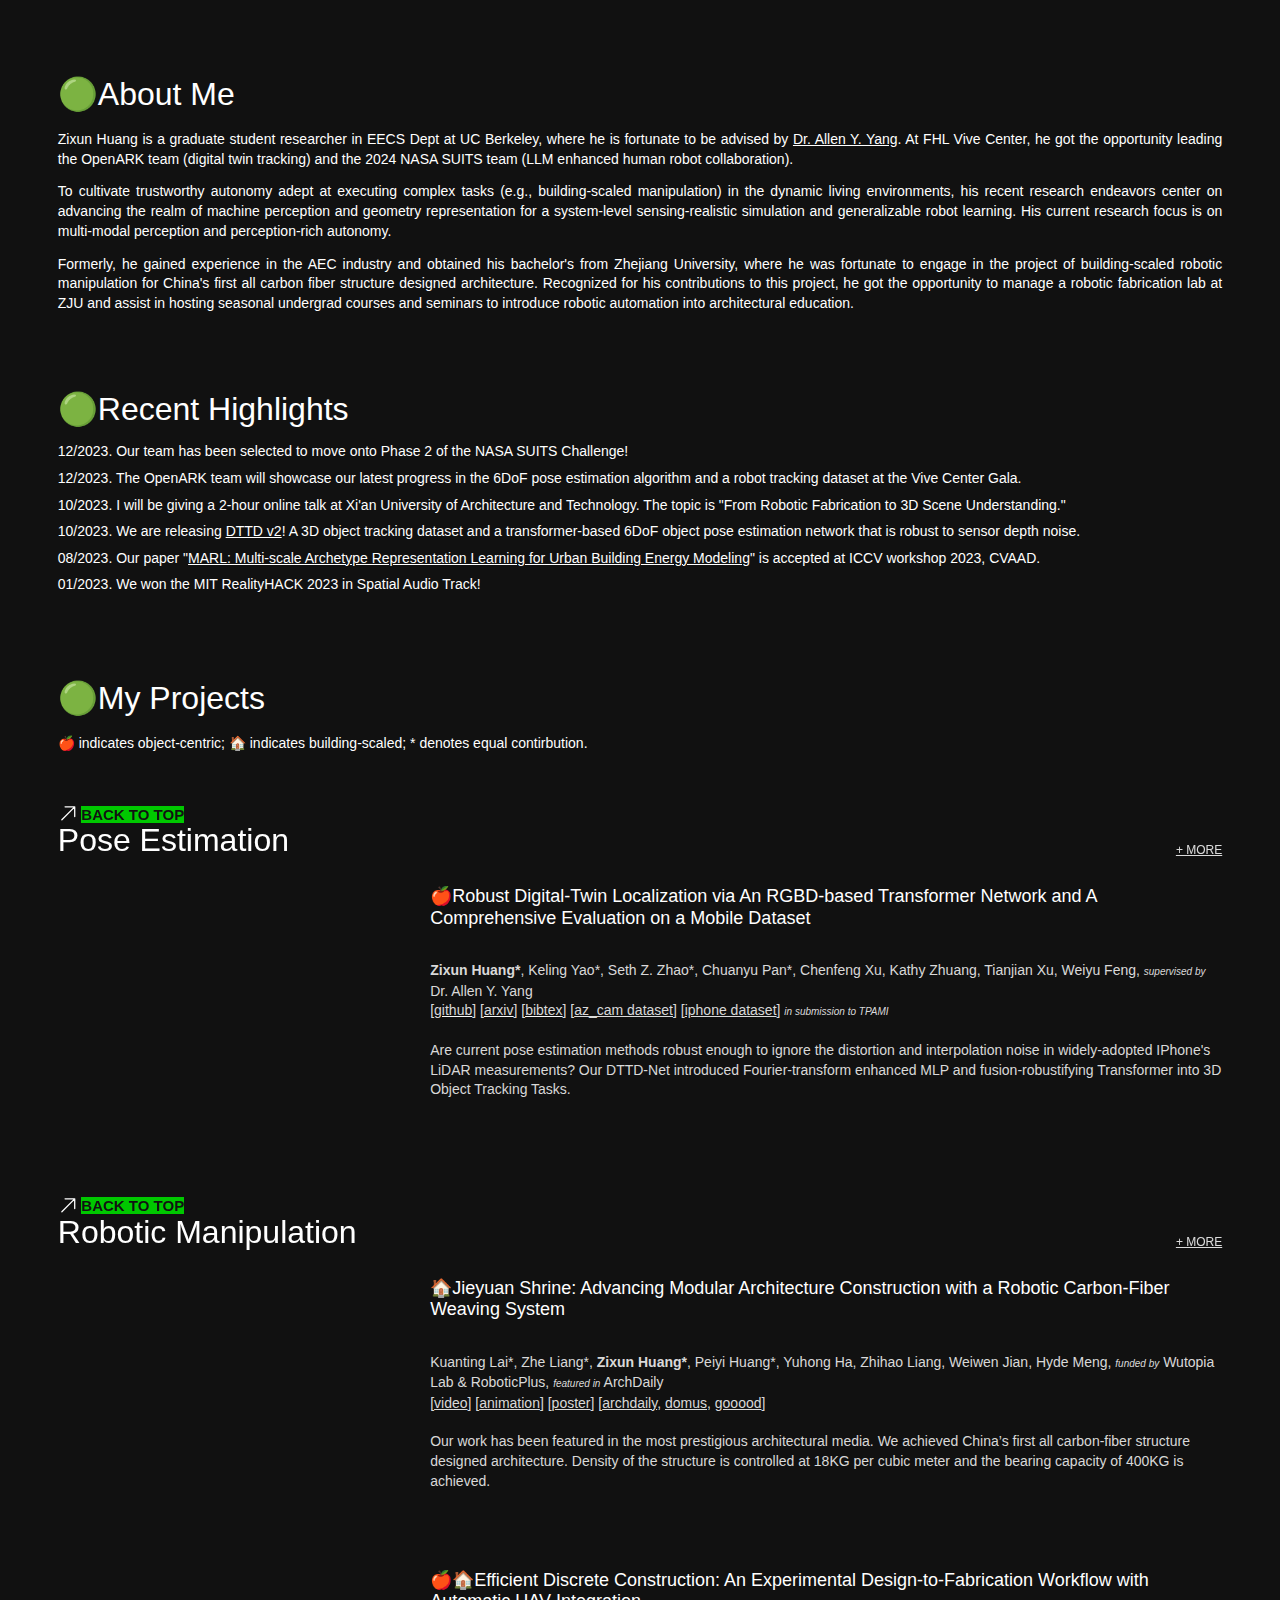
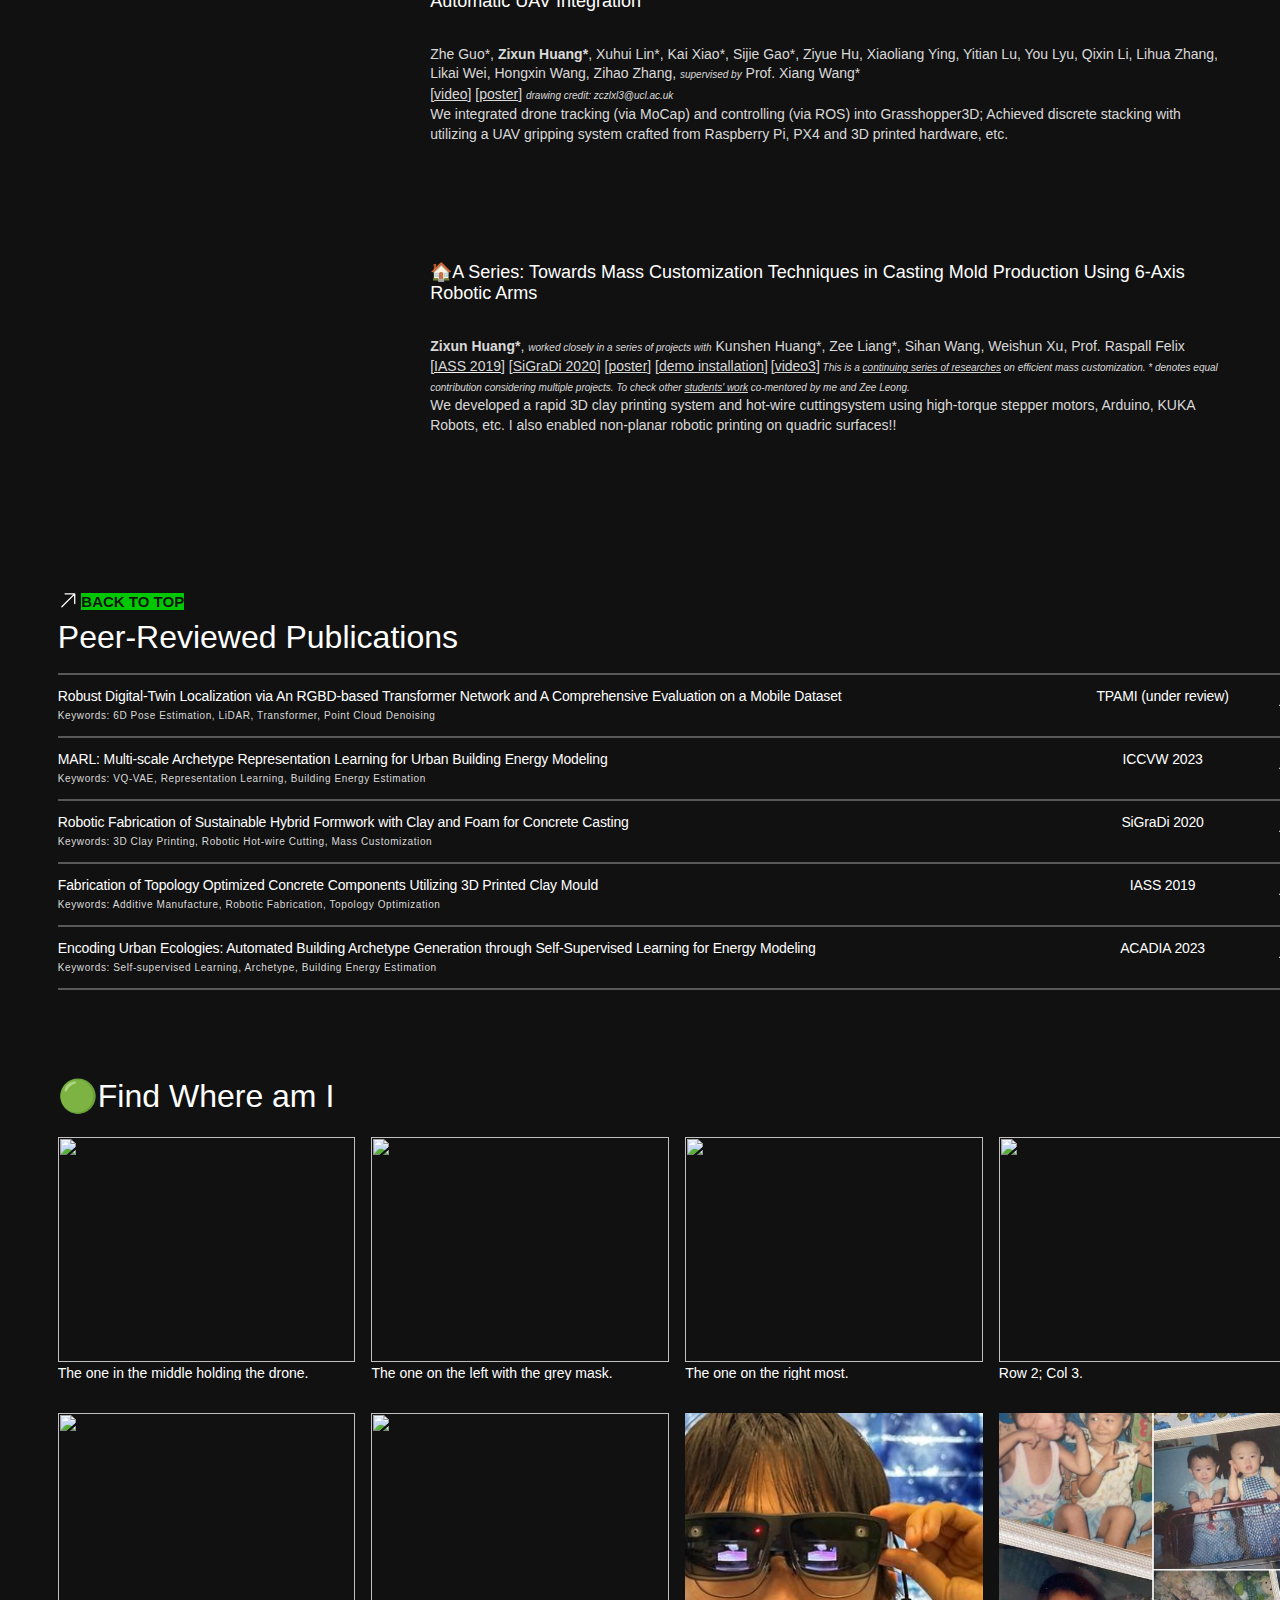
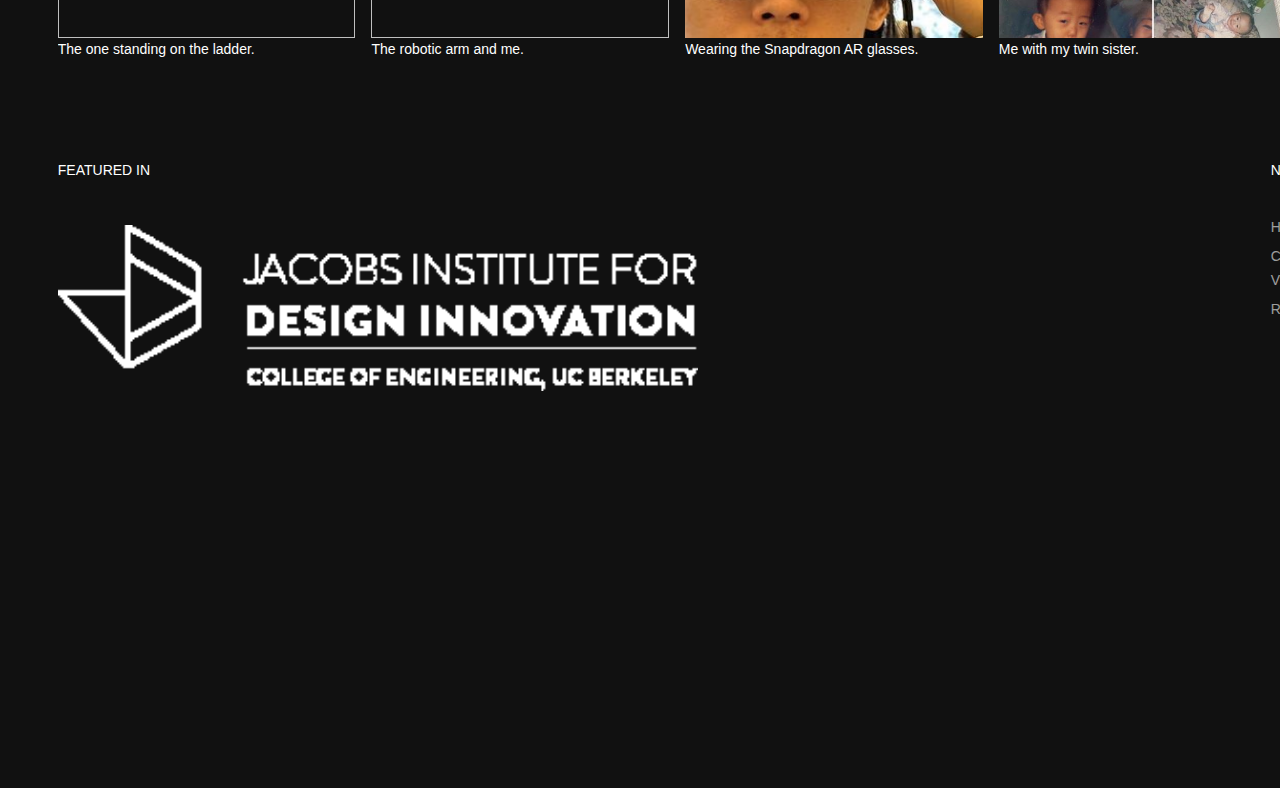
==== commit 08468902: "Update index.html" ====
--- a/index.html
+++ b/index.html
@@ -25,7 +25,7 @@
       <div class="sticky-wrapper">
         <div class="div-block-10 mobilehide">
           <div class="div-block-53">
-            <h3 id="proj" data-w-id="ad734ba3-d671-9b17-407a-36421ea9691b" class="title-2-copy big">> About Me<br></h3>
+            <h3 id="proj" data-w-id="ad734ba3-d671-9b17-407a-36421ea9691b" class="title-2-copy big">🟢About Me<br></h3>
             <div class="div-block-55">
               <div class="updates mobilehide">
                 <span class="text-span-updates">Zixun Huang is a graduate student researcher in EECS Dept at UC Berkeley, where he is fortunate to be advised by <a href="https://people.eecs.berkeley.edu/~yang/" target="_blank" class="link-7 white">Dr. Allen Y. Yang</a>. At FHL Vive Center, he got the opportunity leading the OpenARK team (digital twin tracking) and the 2024 NASA SUITS team (LLM enhanced human robot collaboration).</span>
@@ -37,7 +37,7 @@
             </div>
           </div>
           <div class="div-block-53">
-            <h3 id="proj" data-w-id="ad734ba3-d671-9b17-407a-36421ea9691b" class="title-2-copy big mobilehide">Recent Highlights<br></h3>
+            <h3 id="proj" data-w-id="ad734ba3-d671-9b17-407a-36421ea9691b" class="title-2-copy big mobilehide">🟢Recent Highlights<br></h3>
             <div class="div-block-55">
               <div class="updates mobilehide">12/2023. Our team has been selected to move onto Phase 2 of the NASA SUITS Challenge!
                 <br><br>12/2023. The OpenARK team will showcase our latest progress in the 6DoF pose estimation algorithm and a robot tracking dataset at the Vive Center Gala.
@@ -52,7 +52,7 @@
 
         <div class="div-block-10 mobilehide">
           <div class="div-block-53">
-            <h3 id="proj" data-w-id="ad734ba3-d671-9b17-407a-36421ea9691b" class="title-2-copy big">My Projects<br></h3>
+            <h3 id="proj" data-w-id="ad734ba3-d671-9b17-407a-36421ea9691b" class="title-2-copy big">🟢My Projects<br></h3>
             <div class="div-block-55">
               <div class="updates mobilehide">
                 <span class="text-span-updates">🍎 indicates object-centric; 🏠 indicates building-scaled; * denotes equal contirbution.</span>
@@ -1069,7 +1069,7 @@
         </div>
       <div class="section-about">
         <a id="BIO" href="#" class="no-link-block mobilehide w-inline-block">
-          <h3 id="bio" class="title-2-copy big right">Find Where am I<br></h3>
+          <h3 id="bio" class="title-2-copy big right">🟢Find Where am I<br></h3>
         </a>
         <div class="div-block-56 mobilehide">
           <div class="div-block-37"><img src="images/Untitled-2.png" loading="lazy" sizes="100vw" srcset="images/Untitled-2-p-500.png 500w, images/Untitled-2-p-800.png 800w, images/Untitled-2-p-1080.png 1080w, images/Untitled-2-p-1600.png 1600w, images/Untitled-2.png 1837w" alt="" class="image-5"><img src="images/WechatIMG172.png" loading="lazy" sizes="(max-width: 479px) 97.26250457763672px, (max-width: 767px) 21vw, (max-width: 991px) 20vw, 21vw" srcset="images/WechatIMG172-p-500.png 500w, images/WechatIMG172-p-800.png 800w, images/WechatIMG172.png 960w" alt="" class="image-9">
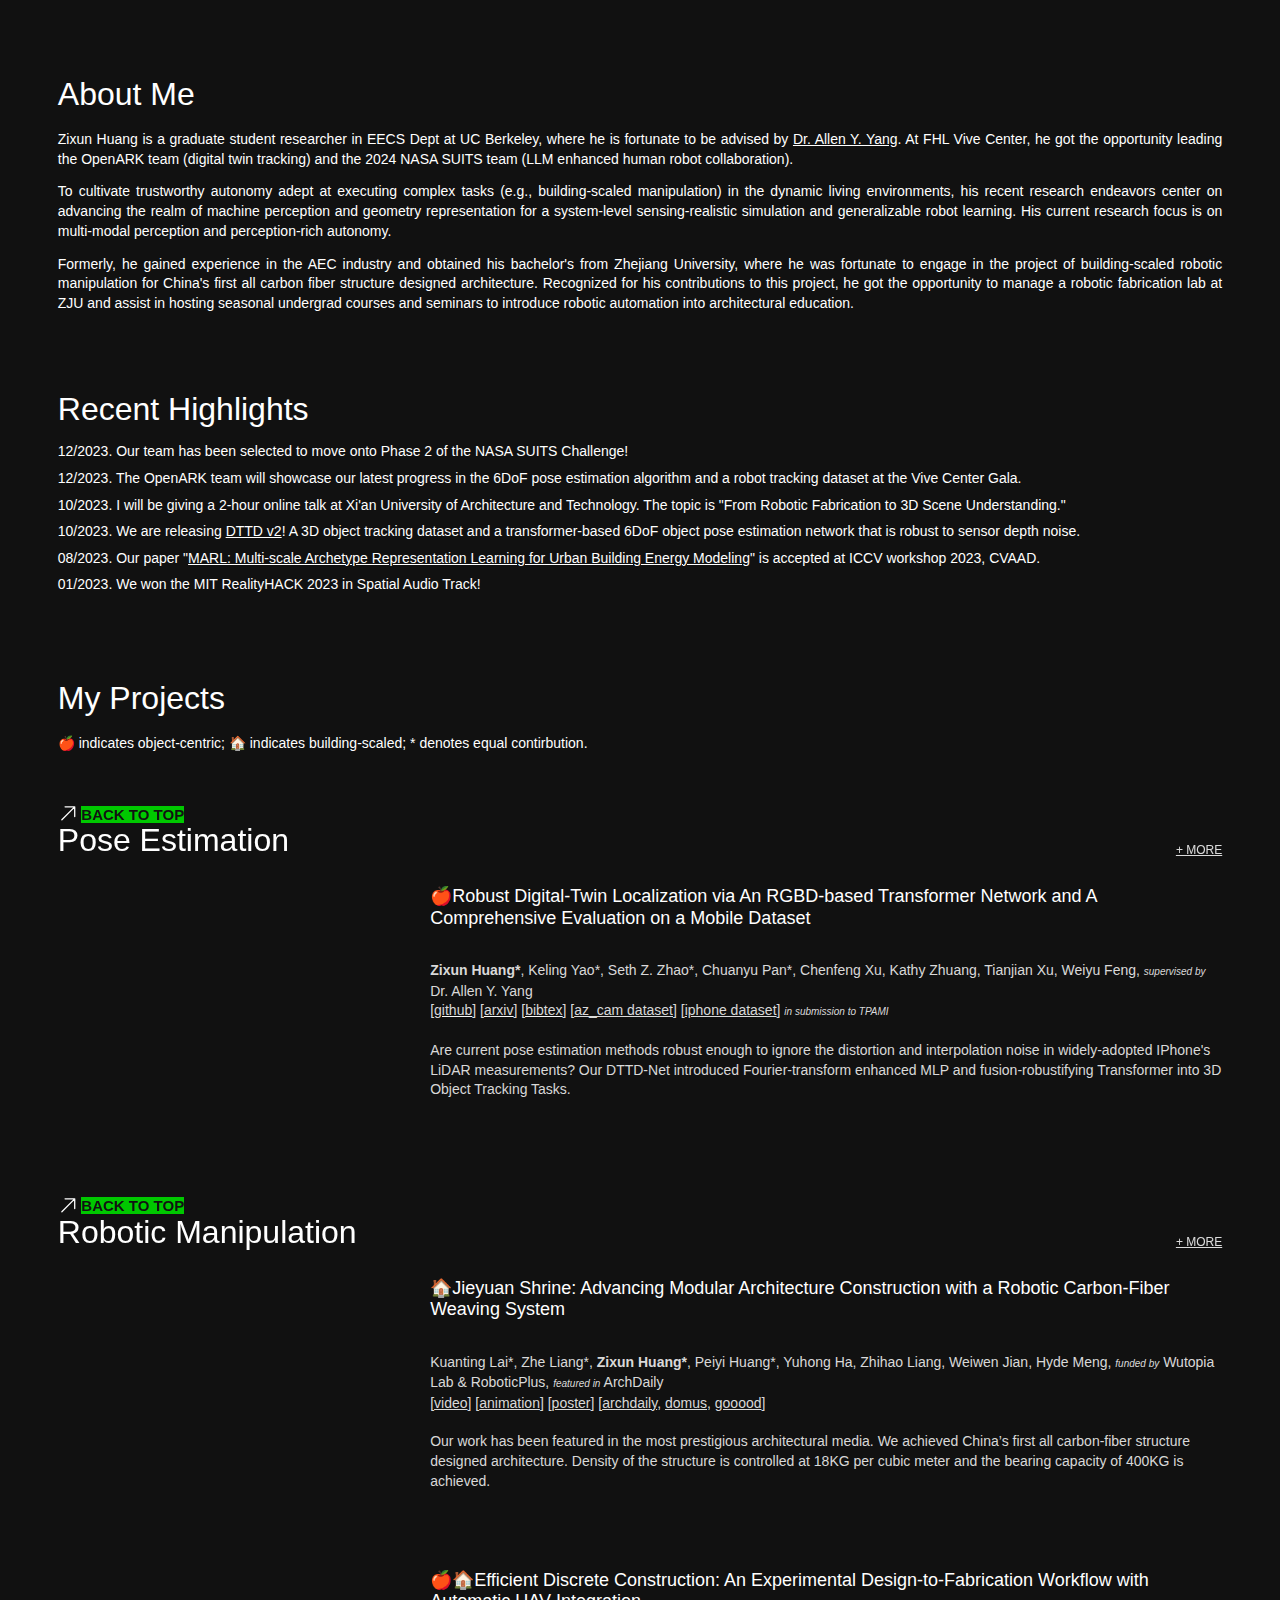
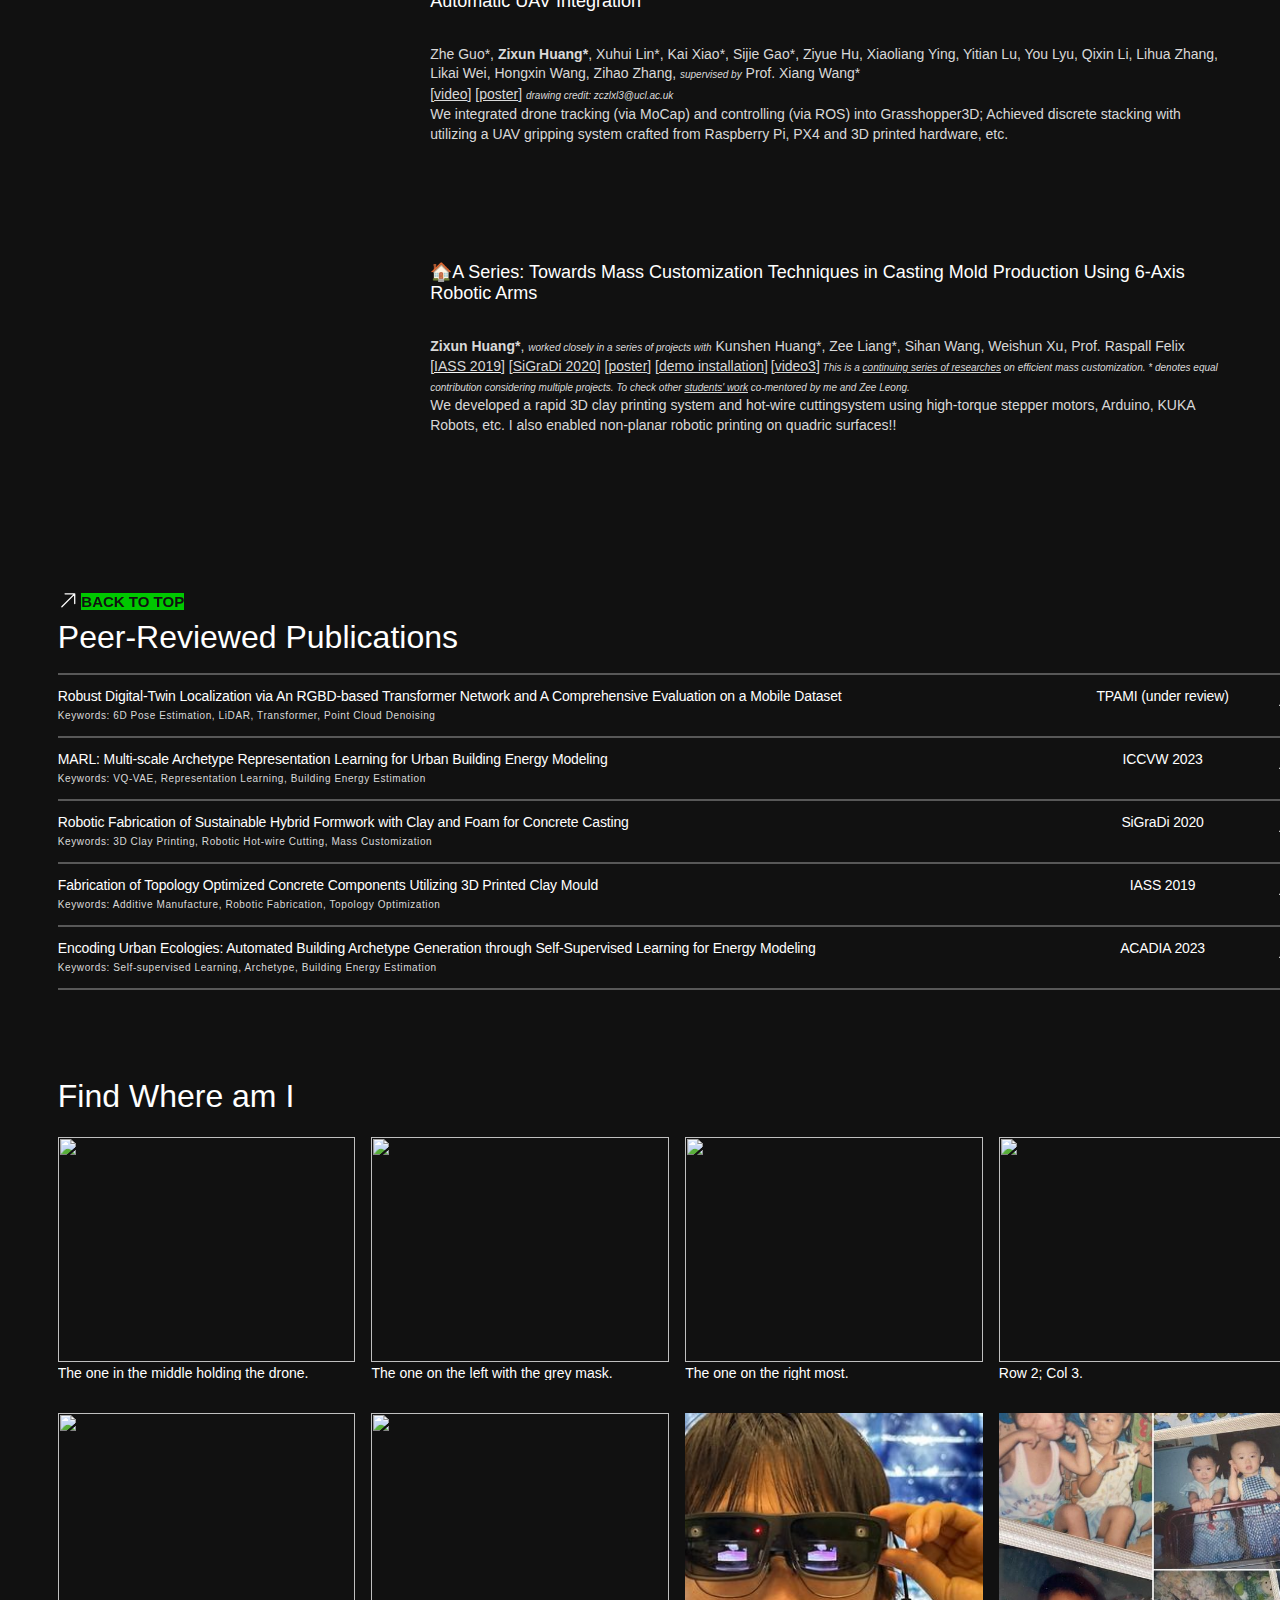
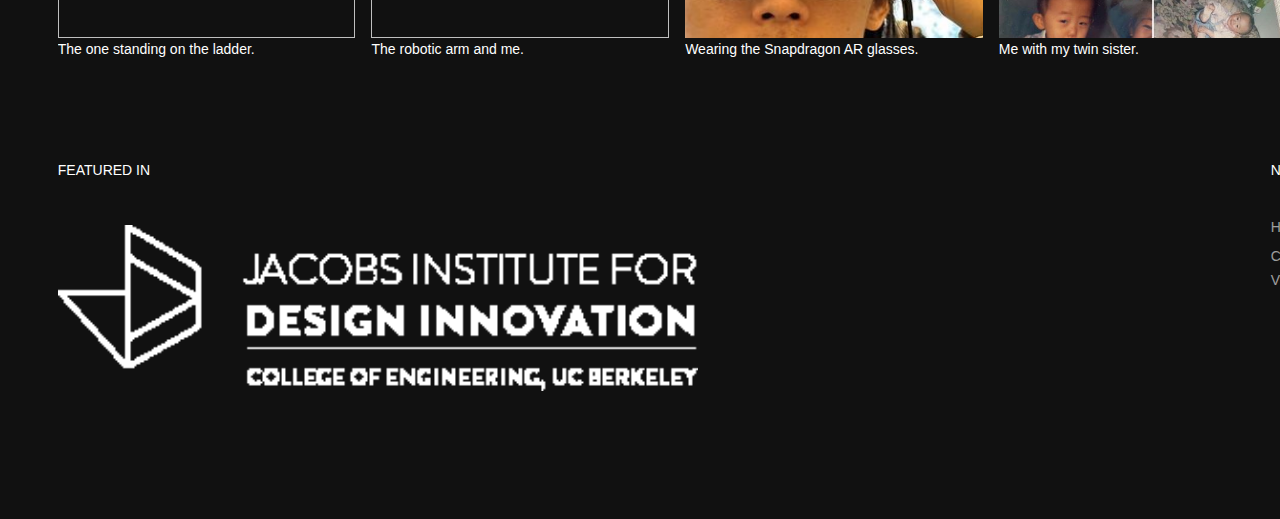
==== commit 02f9ffde: "Update index.html" ====
--- a/index.html
+++ b/index.html
@@ -25,7 +25,7 @@
       <div class="sticky-wrapper">
         <div class="div-block-10 mobilehide">
           <div class="div-block-53">
-            <h3 id="proj" data-w-id="ad734ba3-d671-9b17-407a-36421ea9691b" class="title-2-copy big">🟢About Me<br></h3>
+            <h3 id="proj" data-w-id="ad734ba3-d671-9b17-407a-36421ea9691b" class="title-2-copy big">About Me<br></h3>
             <div class="div-block-55">
               <div class="updates mobilehide">
                 <span class="text-span-updates">Zixun Huang is a graduate student researcher in EECS Dept at UC Berkeley, where he is fortunate to be advised by <a href="https://people.eecs.berkeley.edu/~yang/" target="_blank" class="link-7 white">Dr. Allen Y. Yang</a>. At FHL Vive Center, he got the opportunity leading the OpenARK team (digital twin tracking) and the 2024 NASA SUITS team (LLM enhanced human robot collaboration).</span>
@@ -37,7 +37,7 @@
             </div>
           </div>
           <div class="div-block-53">
-            <h3 id="proj" data-w-id="ad734ba3-d671-9b17-407a-36421ea9691b" class="title-2-copy big mobilehide">🟢Recent Highlights<br></h3>
+            <h3 id="proj" data-w-id="ad734ba3-d671-9b17-407a-36421ea9691b" class="title-2-copy big mobilehide">Recent Highlights<br></h3>
             <div class="div-block-55">
               <div class="updates mobilehide">12/2023. Our team has been selected to move onto Phase 2 of the NASA SUITS Challenge!
                 <br><br>12/2023. The OpenARK team will showcase our latest progress in the 6DoF pose estimation algorithm and a robot tracking dataset at the Vive Center Gala.
@@ -52,7 +52,7 @@
 
         <div class="div-block-10 mobilehide">
           <div class="div-block-53">
-            <h3 id="proj" data-w-id="ad734ba3-d671-9b17-407a-36421ea9691b" class="title-2-copy big">🟢My Projects<br></h3>
+            <h3 id="proj" data-w-id="ad734ba3-d671-9b17-407a-36421ea9691b" class="title-2-copy big">My Projects<br></h3>
             <div class="div-block-55">
               <div class="updates mobilehide">
                 <span class="text-span-updates">🍎 indicates object-centric; 🏠 indicates building-scaled; * denotes equal contirbution.</span>
@@ -1069,7 +1069,7 @@
         </div>
       <div class="section-about">
         <a id="BIO" href="#" class="no-link-block mobilehide w-inline-block">
-          <h3 id="bio" class="title-2-copy big right">🟢Find Where am I<br></h3>
+          <h3 id="bio" class="title-2-copy big right">Find Where am I<br></h3>
         </a>
         <div class="div-block-56 mobilehide">
           <div class="div-block-37"><img src="images/Untitled-2.png" loading="lazy" sizes="100vw" srcset="images/Untitled-2-p-500.png 500w, images/Untitled-2-p-800.png 800w, images/Untitled-2-p-1080.png 1080w, images/Untitled-2-p-1600.png 1600w, images/Untitled-2.png 1837w" alt="" class="image-5"><img src="images/WechatIMG172.png" loading="lazy" sizes="(max-width: 479px) 97.26250457763672px, (max-width: 767px) 21vw, (max-width: 991px) 20vw, 21vw" srcset="images/WechatIMG172-p-500.png 500w, images/WechatIMG172-p-800.png 800w, images/WechatIMG172.png 960w" alt="" class="image-9">
@@ -1516,7 +1516,6 @@
                 <div class="margin-30px">
                   <a href="#top" class="footer-link-2">Home</a>
                   <a href="documents/Hzx_CV_Extended.pdf" class="footer-link-2">Curriculum Vitae</a>
-                  <a href="documents/Hzx_Resume23.pdf" class="footer-link-2">Resume</a>
                 </div>
               </div>
               <div id="w-node-_103d0403-4532-3307-efa4-6e73da91d033-da91d02f" class="div-block-49">
@@ -1531,9 +1530,8 @@
                 <div class="margin-30px">
                   <div class="contact-grid on-footer">
                     <div>
-                      <div class="footer-link-2">I like activities that both require creativity and repetitious foundation practice, e.g., <a href="https://www.instagram.com/zixun.dev/" target="_blank" class="link-21">dancing and painting</a>. My favorite TV play is <a href="https://en.wikipedia.org/wiki/Quartet_(Japanese_TV_series)" target="_blank" class="link-21">Quartet.</a>
-                      </div>
-                      <a href="mailto:zixun@berkeley.edu" class="footer-link-2">zixun [at] berkeley [dot] edu</a>
+                      <div class="footer-link-2 _3">I like <a href="https://www.instagram.com/zixun.dev/" target="_blank" class="link-21">dancing and painting</a>. My favorite TV play is <a href="https://en.wikipedia.org/wiki/Quartet_(Japanese_TV_series)" target="_blank" class="link-21">Quartet.</a>
+                      </div>
                     </div>
                   </div>
                 </div>
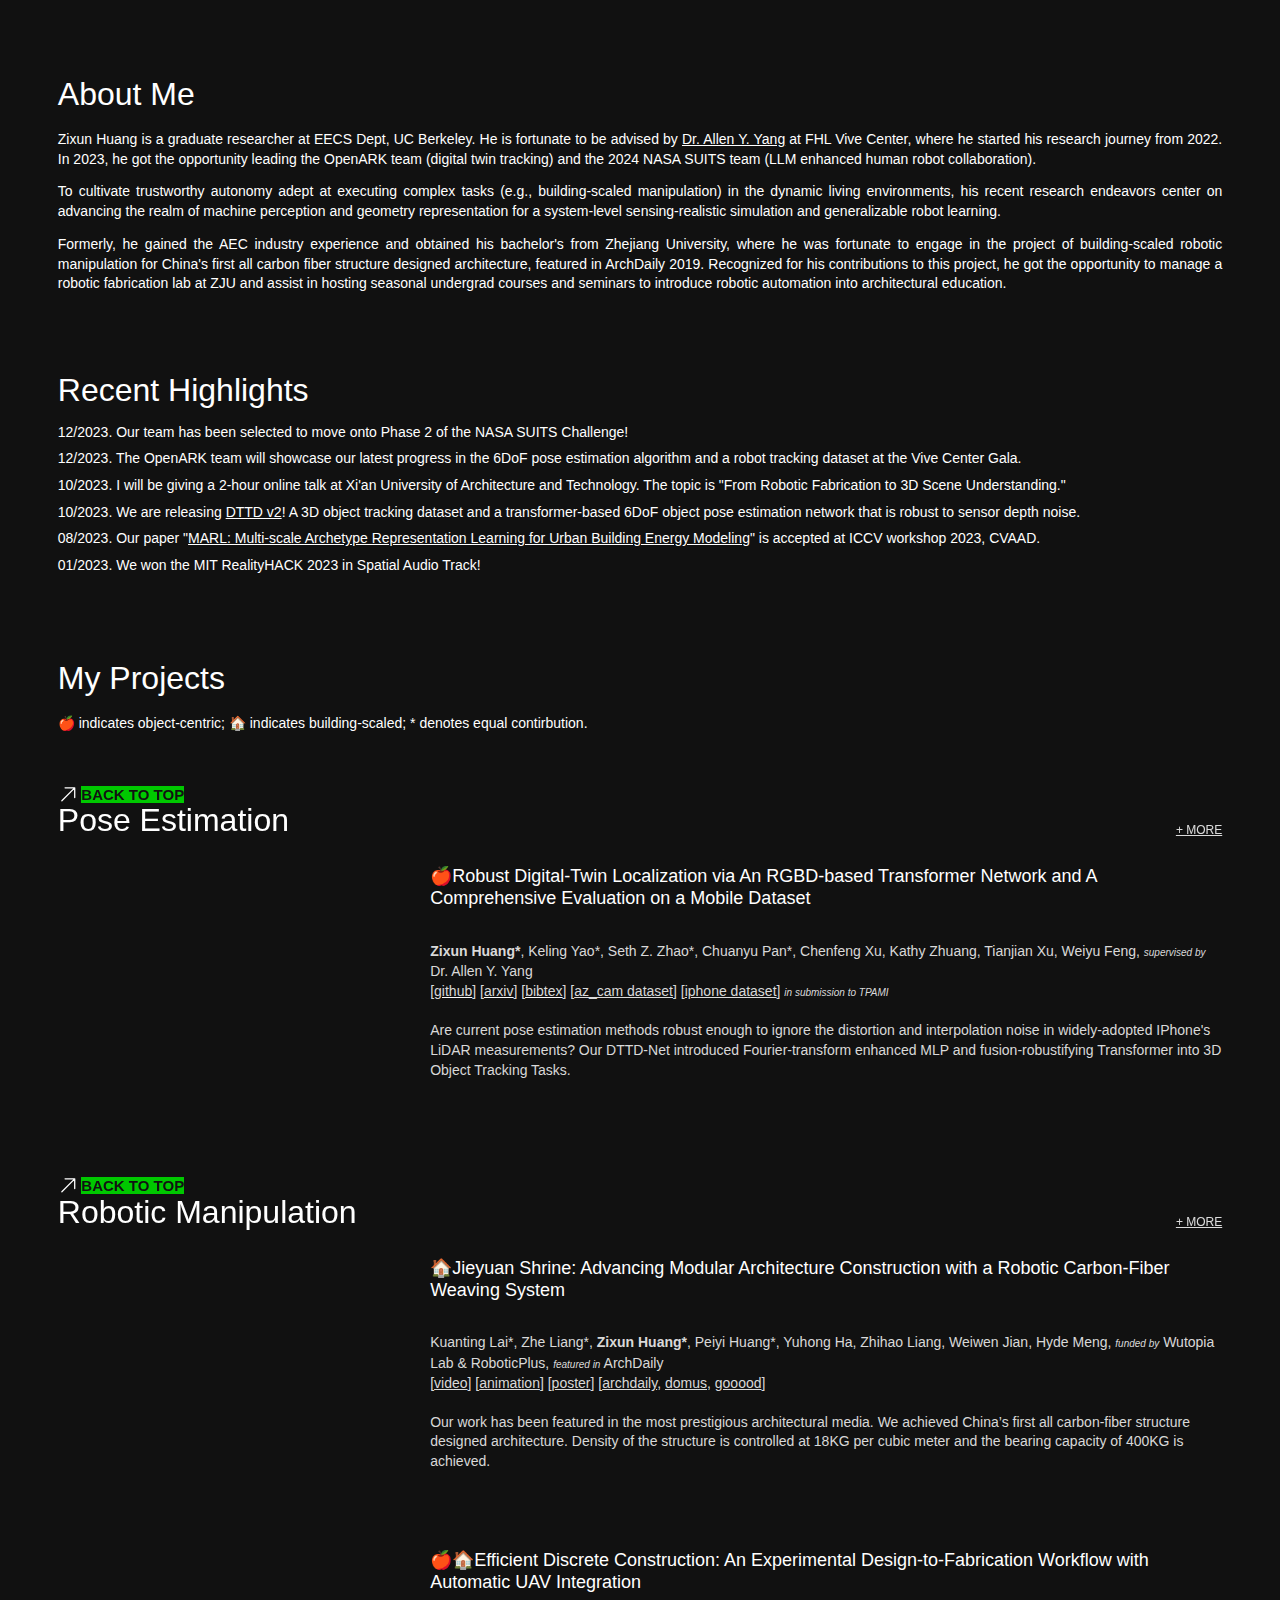
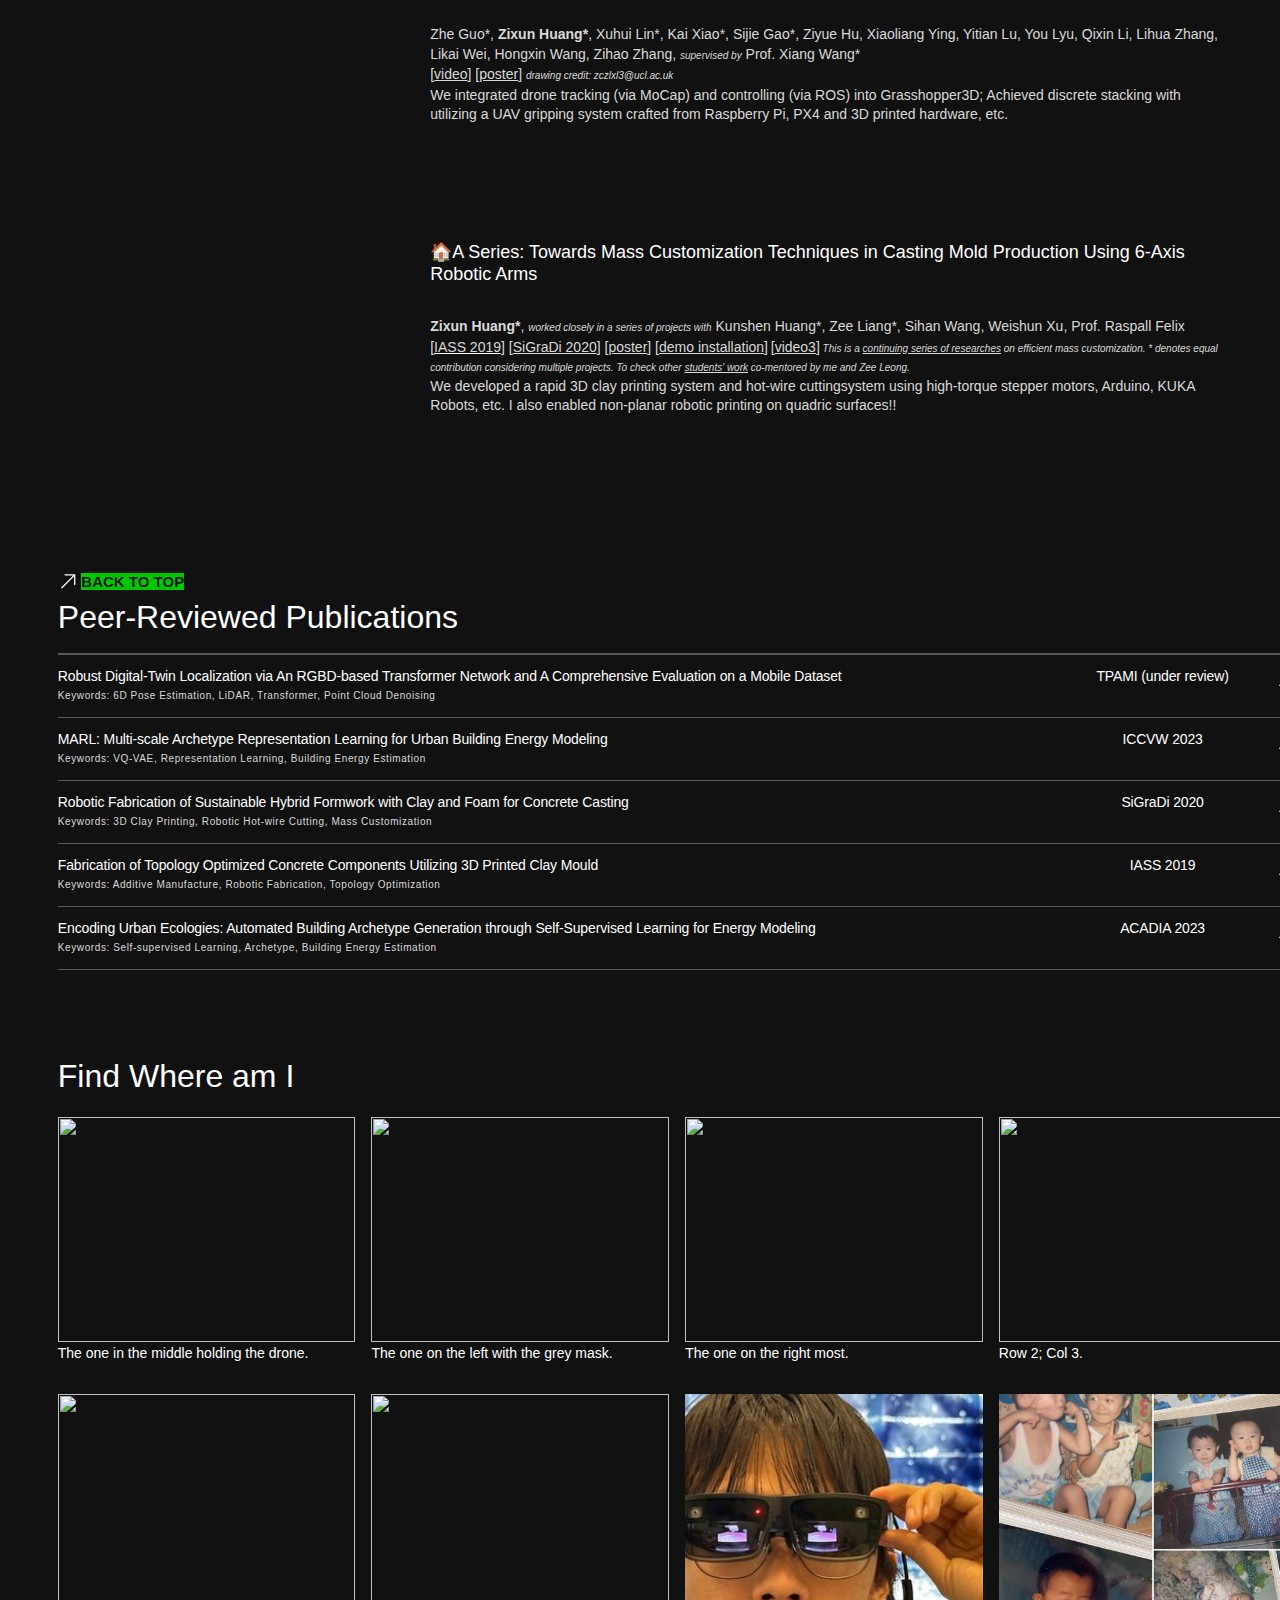
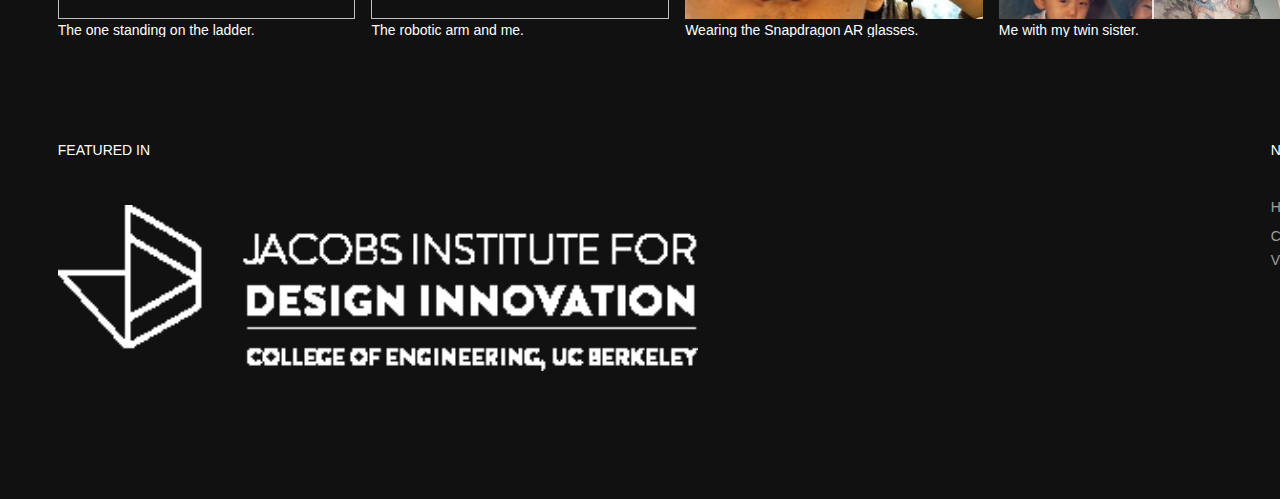
==== commit 4d8131cf: "Update index.html" ====
--- a/index.html
+++ b/index.html
@@ -28,11 +28,11 @@
             <h3 id="proj" data-w-id="ad734ba3-d671-9b17-407a-36421ea9691b" class="title-2-copy big">About Me<br></h3>
             <div class="div-block-55">
               <div class="updates mobilehide">
-                <span class="text-span-updates">Zixun Huang is a graduate student researcher in EECS Dept at UC Berkeley, where he is fortunate to be advised by <a href="https://people.eecs.berkeley.edu/~yang/" target="_blank" class="link-7 white">Dr. Allen Y. Yang</a>. At FHL Vive Center, he got the opportunity leading the OpenARK team (digital twin tracking) and the 2024 NASA SUITS team (LLM enhanced human robot collaboration).</span>
+                <span class="text-span-updates">Zixun Huang is a graduate researcher at EECS Dept, UC Berkeley. He is fortunate to be advised by <a href="https://people.eecs.berkeley.edu/~yang/" target="_blank" class="link-7 white">Dr. Allen Y. Yang</a> at FHL Vive Center, where he started his research journey from 2022. In 2023, he got the opportunity leading the OpenARK team (digital twin tracking) and the 2024 NASA SUITS team (LLM enhanced human robot collaboration).</span>
                 <br><br>
-                <span class="text-span-updates">To cultivate trustworthy autonomy adept at executing complex tasks (e.g., building-scaled manipulation) in the dynamic living environments, his recent research endeavors center on advancing the realm of machine perception and geometry representation for a system-level sensing-realistic simulation and generalizable robot learning. His current research focus is on multi-modal perception and perception-rich autonomy.</span>
+                <span class="text-span-updates">To cultivate trustworthy autonomy adept at executing complex tasks (e.g., building-scaled manipulation) in the dynamic living environments, his recent research endeavors center on advancing the realm of machine perception and geometry representation for a system-level sensing-realistic simulation and generalizable robot learning.</span>
                 <br><br>
-                <span class="text-span-updates">Formerly, he gained experience in the AEC industry and obtained his bachelor's from Zhejiang University, where he was fortunate to engage in the project of building-scaled robotic manipulation for China's first all carbon fiber structure designed architecture. Recognized for his contributions to this project, he got the opportunity to manage a robotic fabrication lab at ZJU and assist in hosting seasonal undergrad courses and seminars to introduce robotic automation into architectural education.</span>
+                <span class="text-span-updates">Formerly, he gained the AEC industry experience and obtained his bachelor's from Zhejiang University, where he was fortunate to engage in the project of building-scaled robotic manipulation for China's first all carbon fiber structure designed architecture, featured in ArchDaily 2019. Recognized for his contributions to this project, he got the opportunity to manage a robotic fabrication lab at ZJU and assist in hosting seasonal undergrad courses and seminars to introduce robotic automation into architectural education.</span>
               </div>
             </div>
           </div>
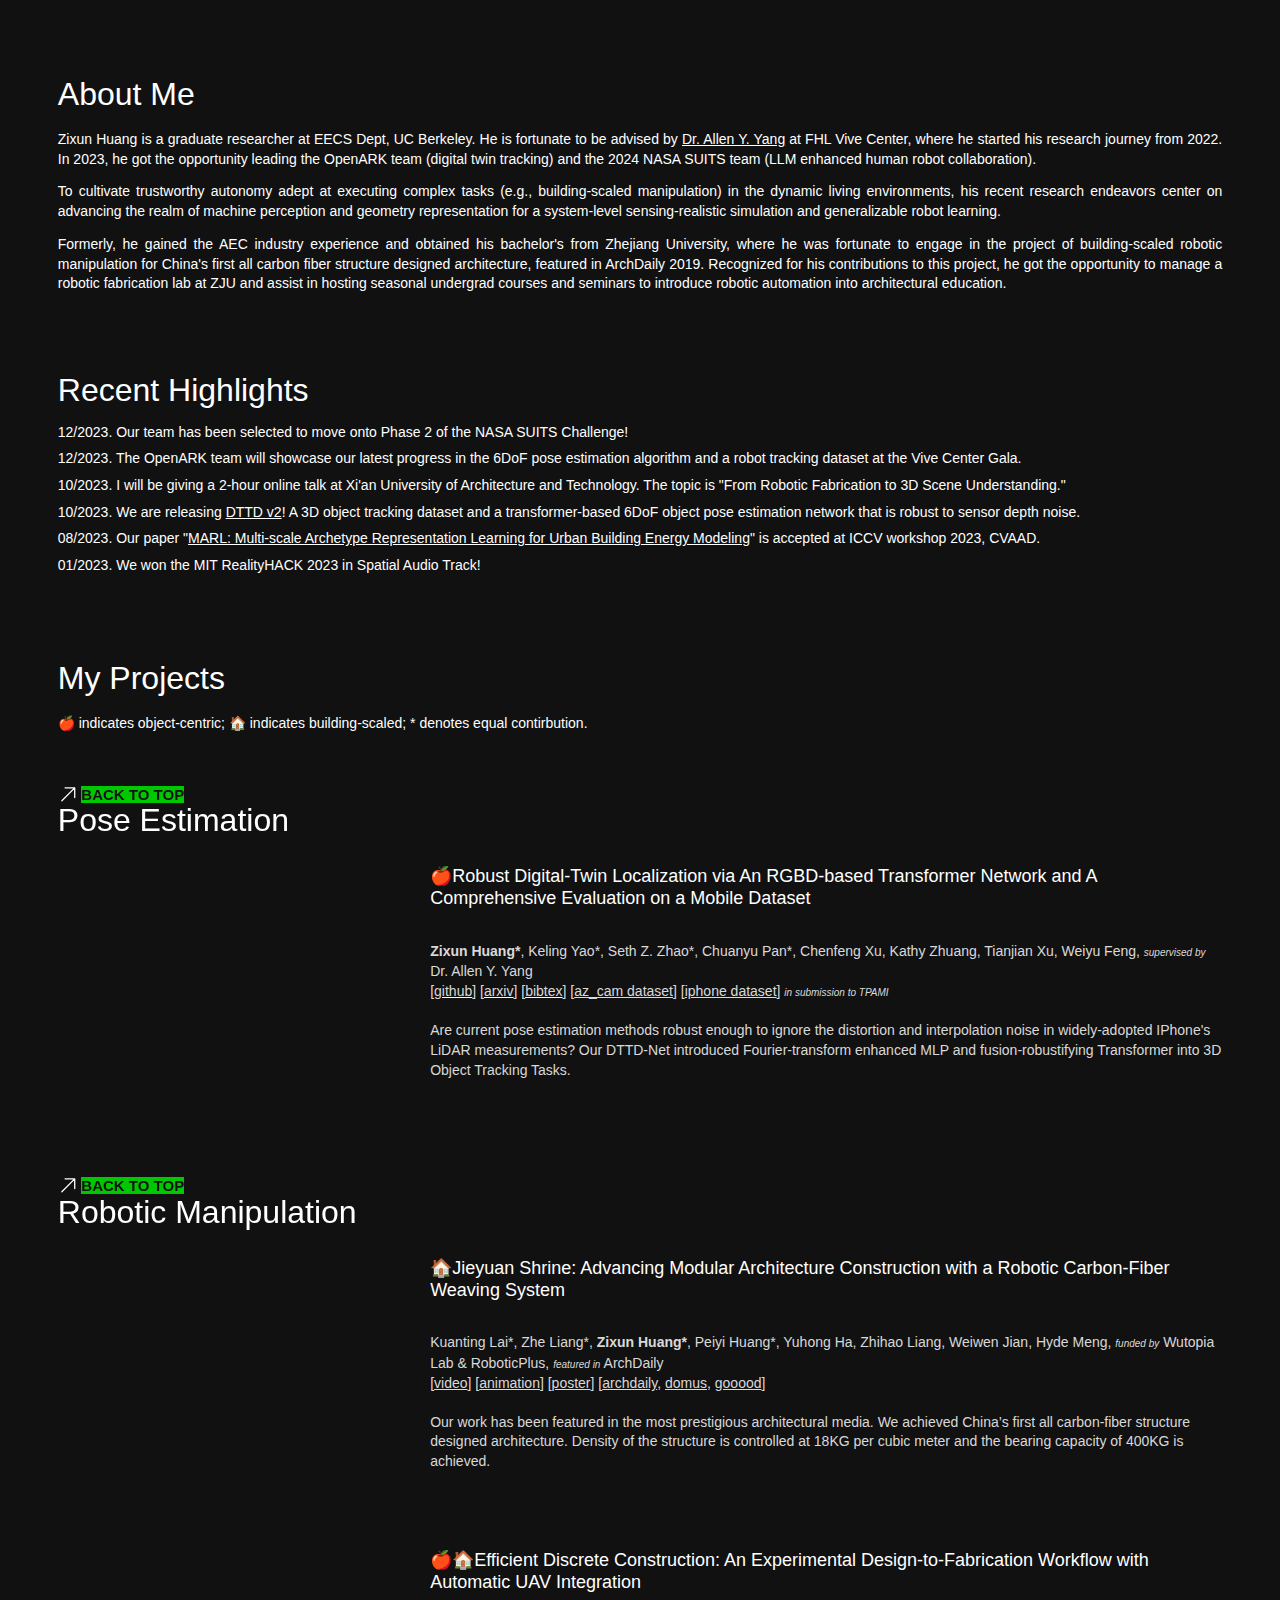
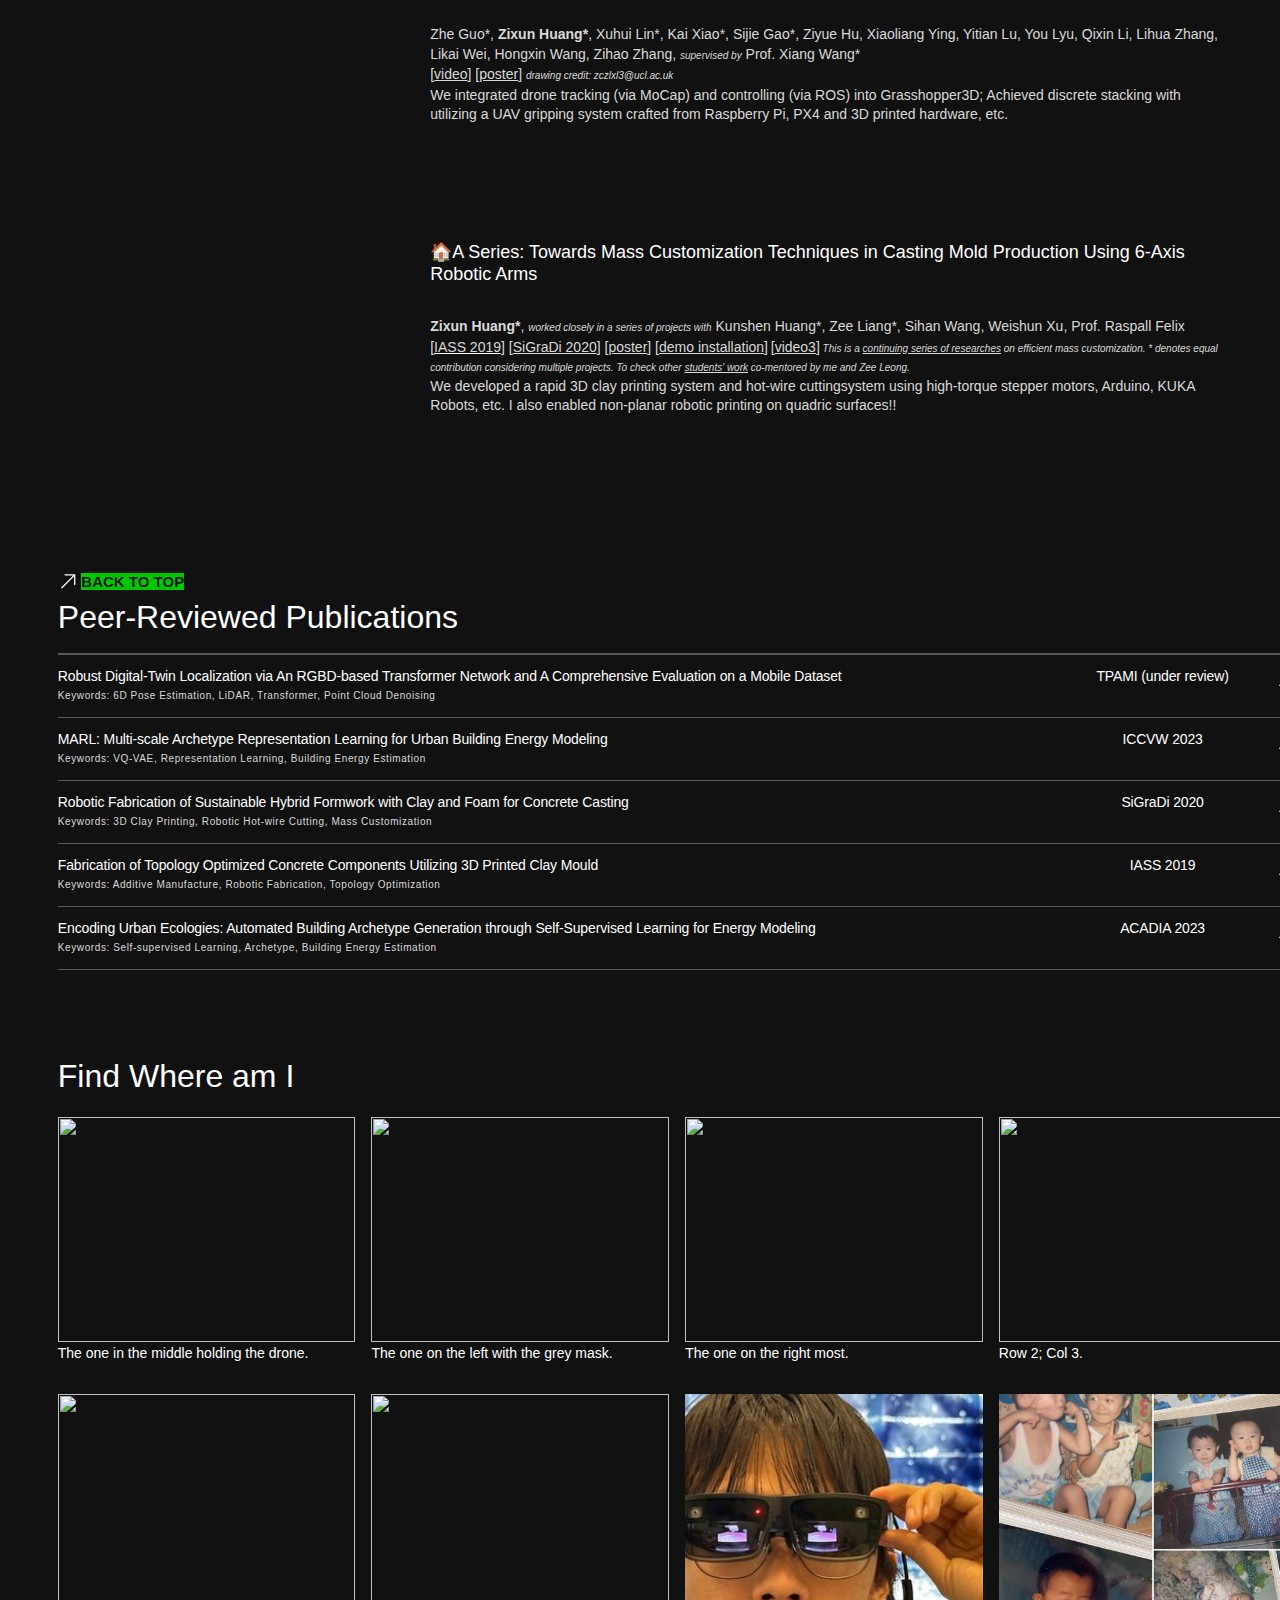
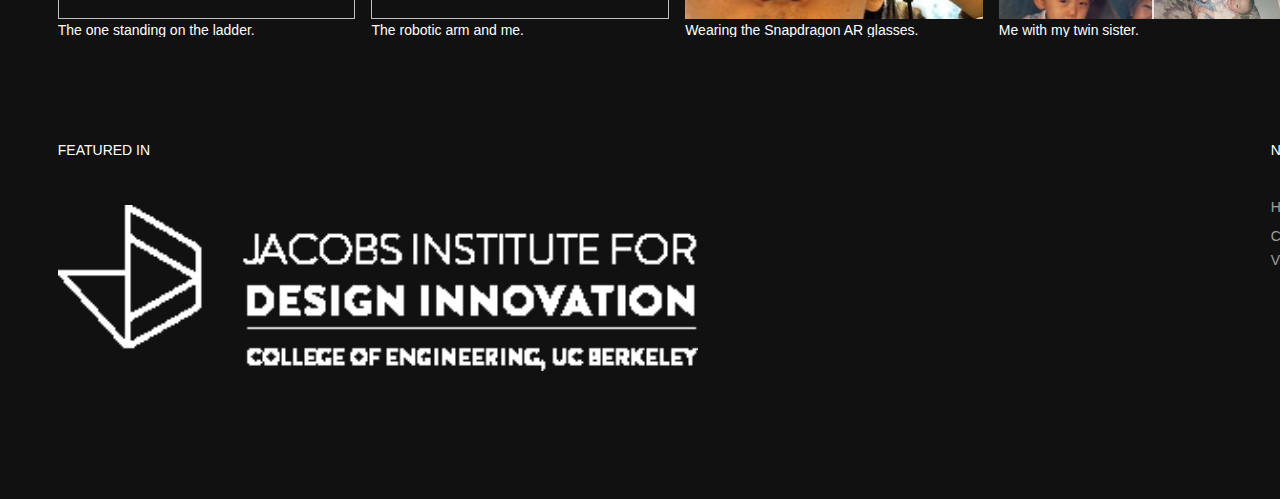
==== commit 1d965572: "Update index.html" ====
--- a/index.html
+++ b/index.html
@@ -75,9 +75,6 @@
             </div>
             <div class="div-block-54">
               <h3 id="roboticfab" class="title-2-copy">Pose Estimation<br></h3>
-              <h3 id="roboticfab" class="title-2-copy more">
-                <a href="#" class="link-7">+ MORE</a><br>
-              </h3>
             </div>
           </div>
           <div class="div-block-47">
@@ -131,9 +128,6 @@
             </div>
             <div class="div-block-54">
               <h3 id="roboticfab" class="title-2-copy">Robotic Manipulation<br></h3>
-              <h3 id="roboticfab" class="title-2-copy more">
-                <a href="#" class="link-7">+ MORE</a><br>
-              </h3>
             </div>
           </div>
           <div class="div-block-47">
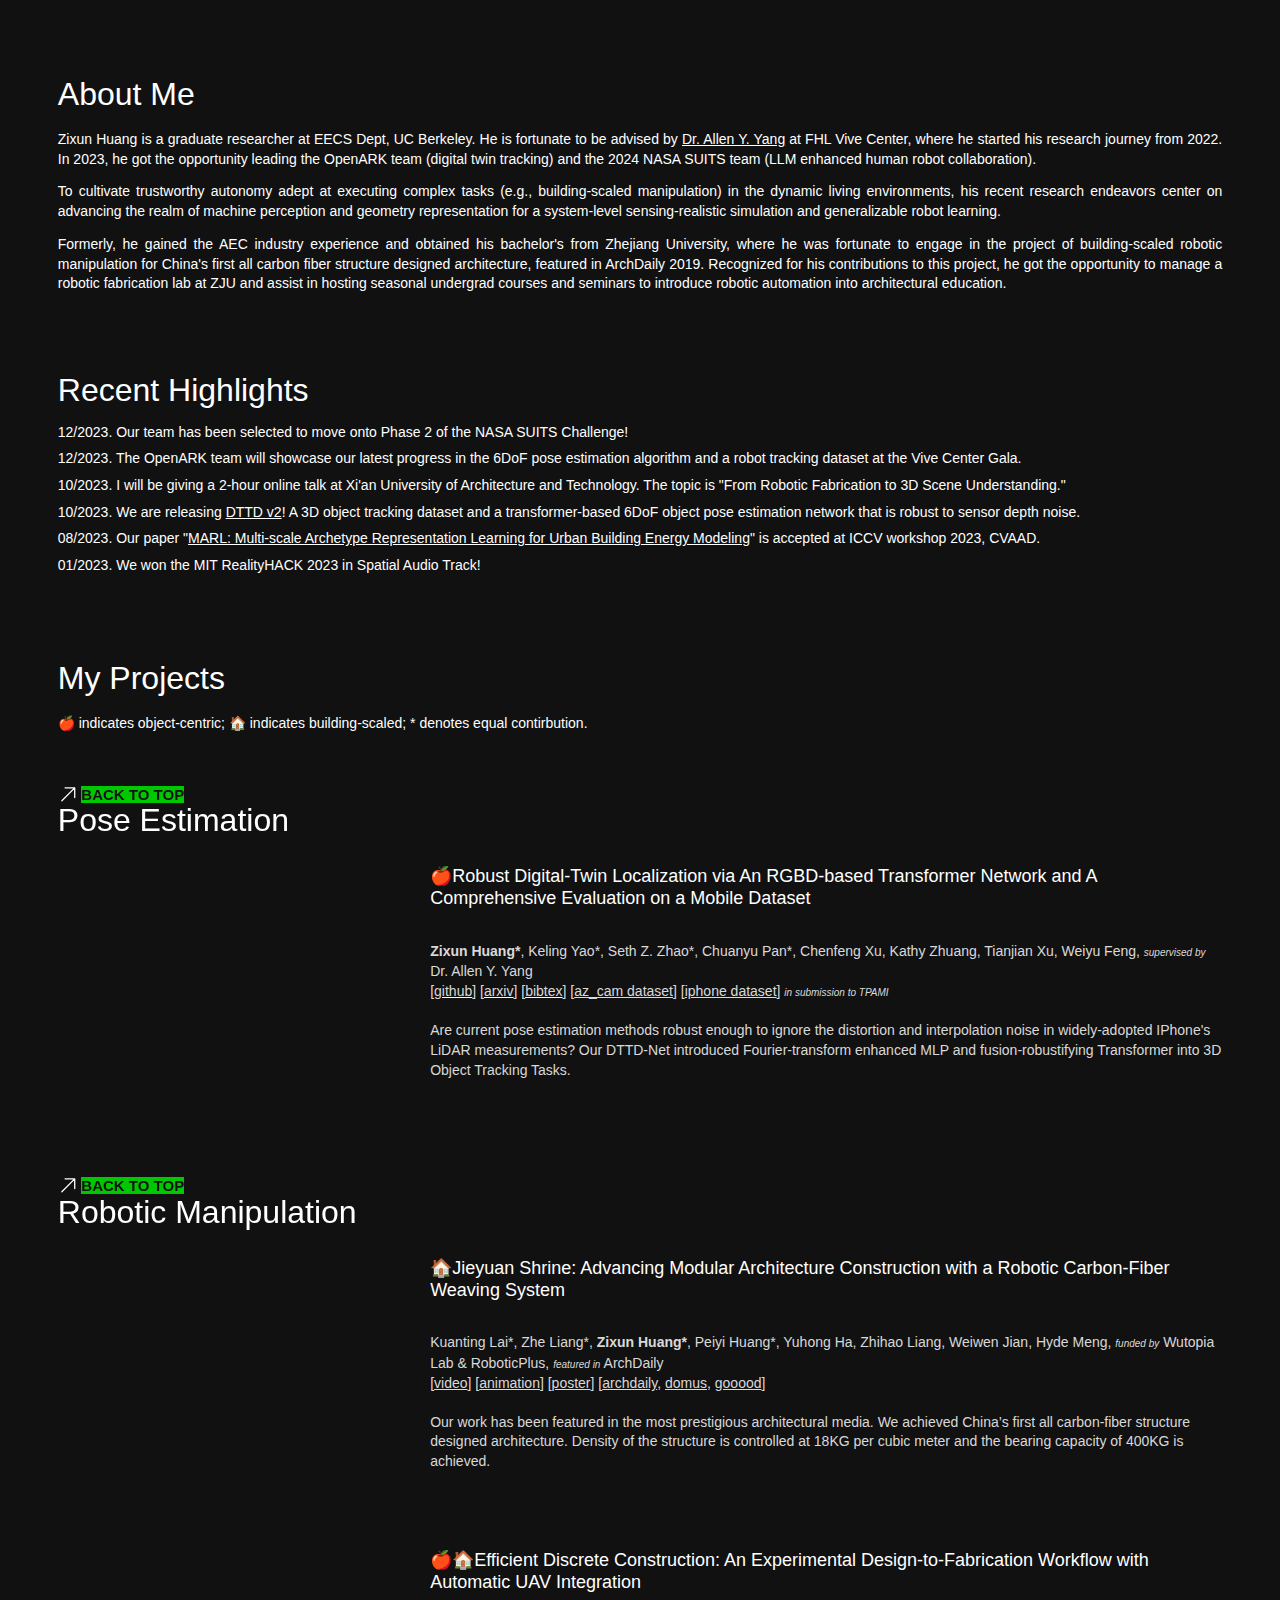
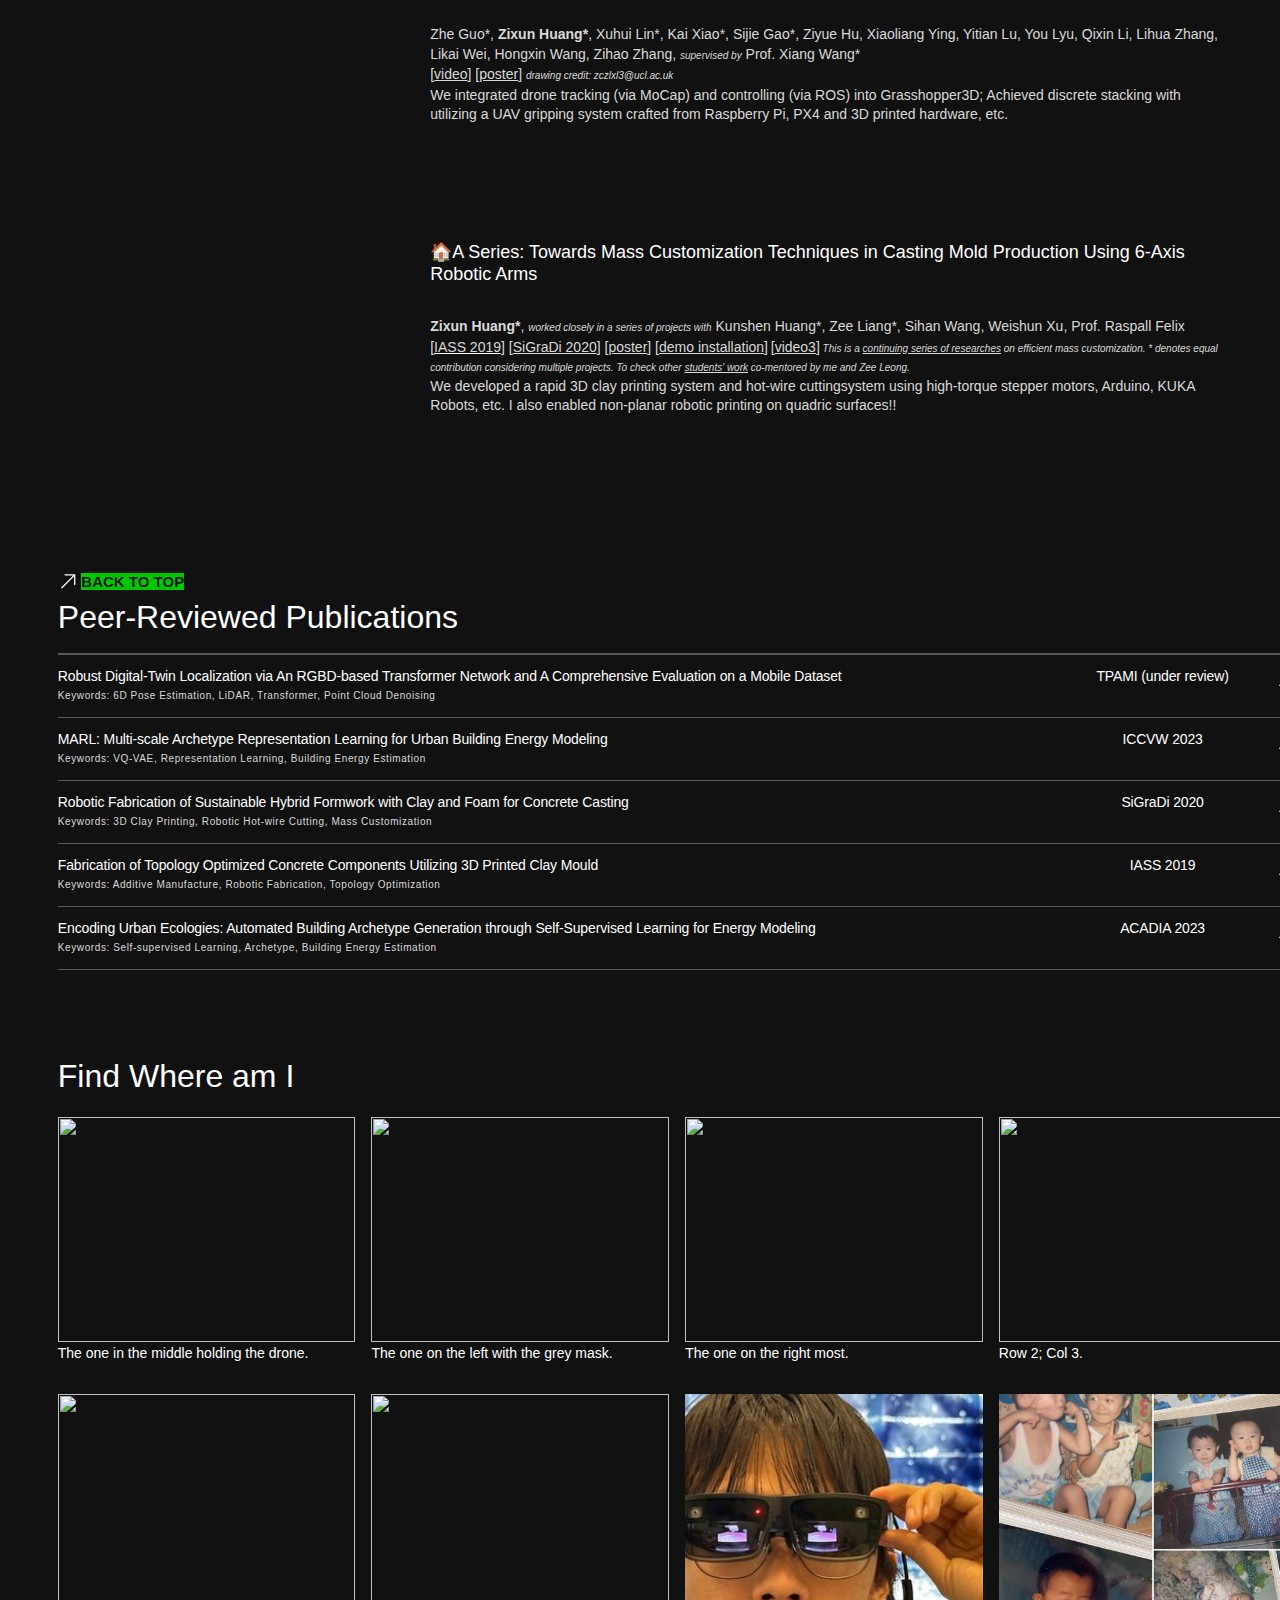
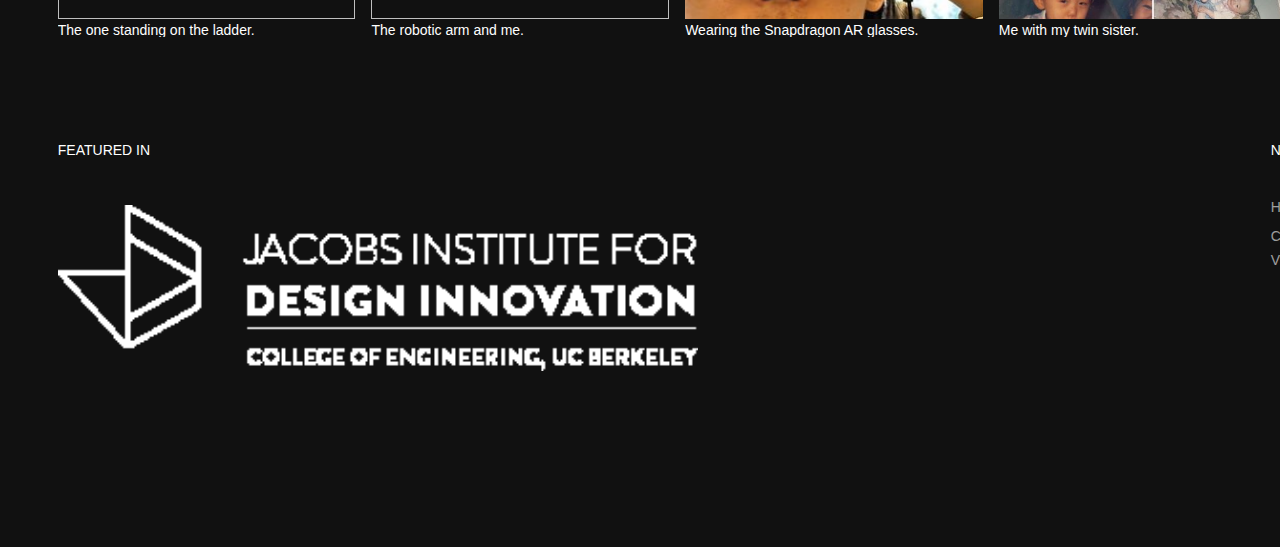
==== commit 99e71f6b: "Update index.html" ====
--- a/index.html
+++ b/index.html
@@ -1524,7 +1524,7 @@
                 <div class="margin-30px">
                   <div class="contact-grid on-footer">
                     <div>
-                      <div class="footer-link-2 _3">I like <a href="https://www.instagram.com/zixun.dev/" target="_blank" class="link-21">dancing and painting</a>. My favorite TV play is <a href="https://en.wikipedia.org/wiki/Quartet_(Japanese_TV_series)" target="_blank" class="link-21">Quartet.</a>
+                      <div class="footer-link-2 _3">I like <a href="https://www.instagram.com/zixun.dev/" target="_blank" class="link-21">dancing and painting</a>. My favorite TV play is <a href="https://en.wikipedia.org/wiki/Quartet_(Japanese_TV_series)" target="_blank" class="link-21">Quartet.</a> I am a brutalist.
                       </div>
                     </div>
                   </div>
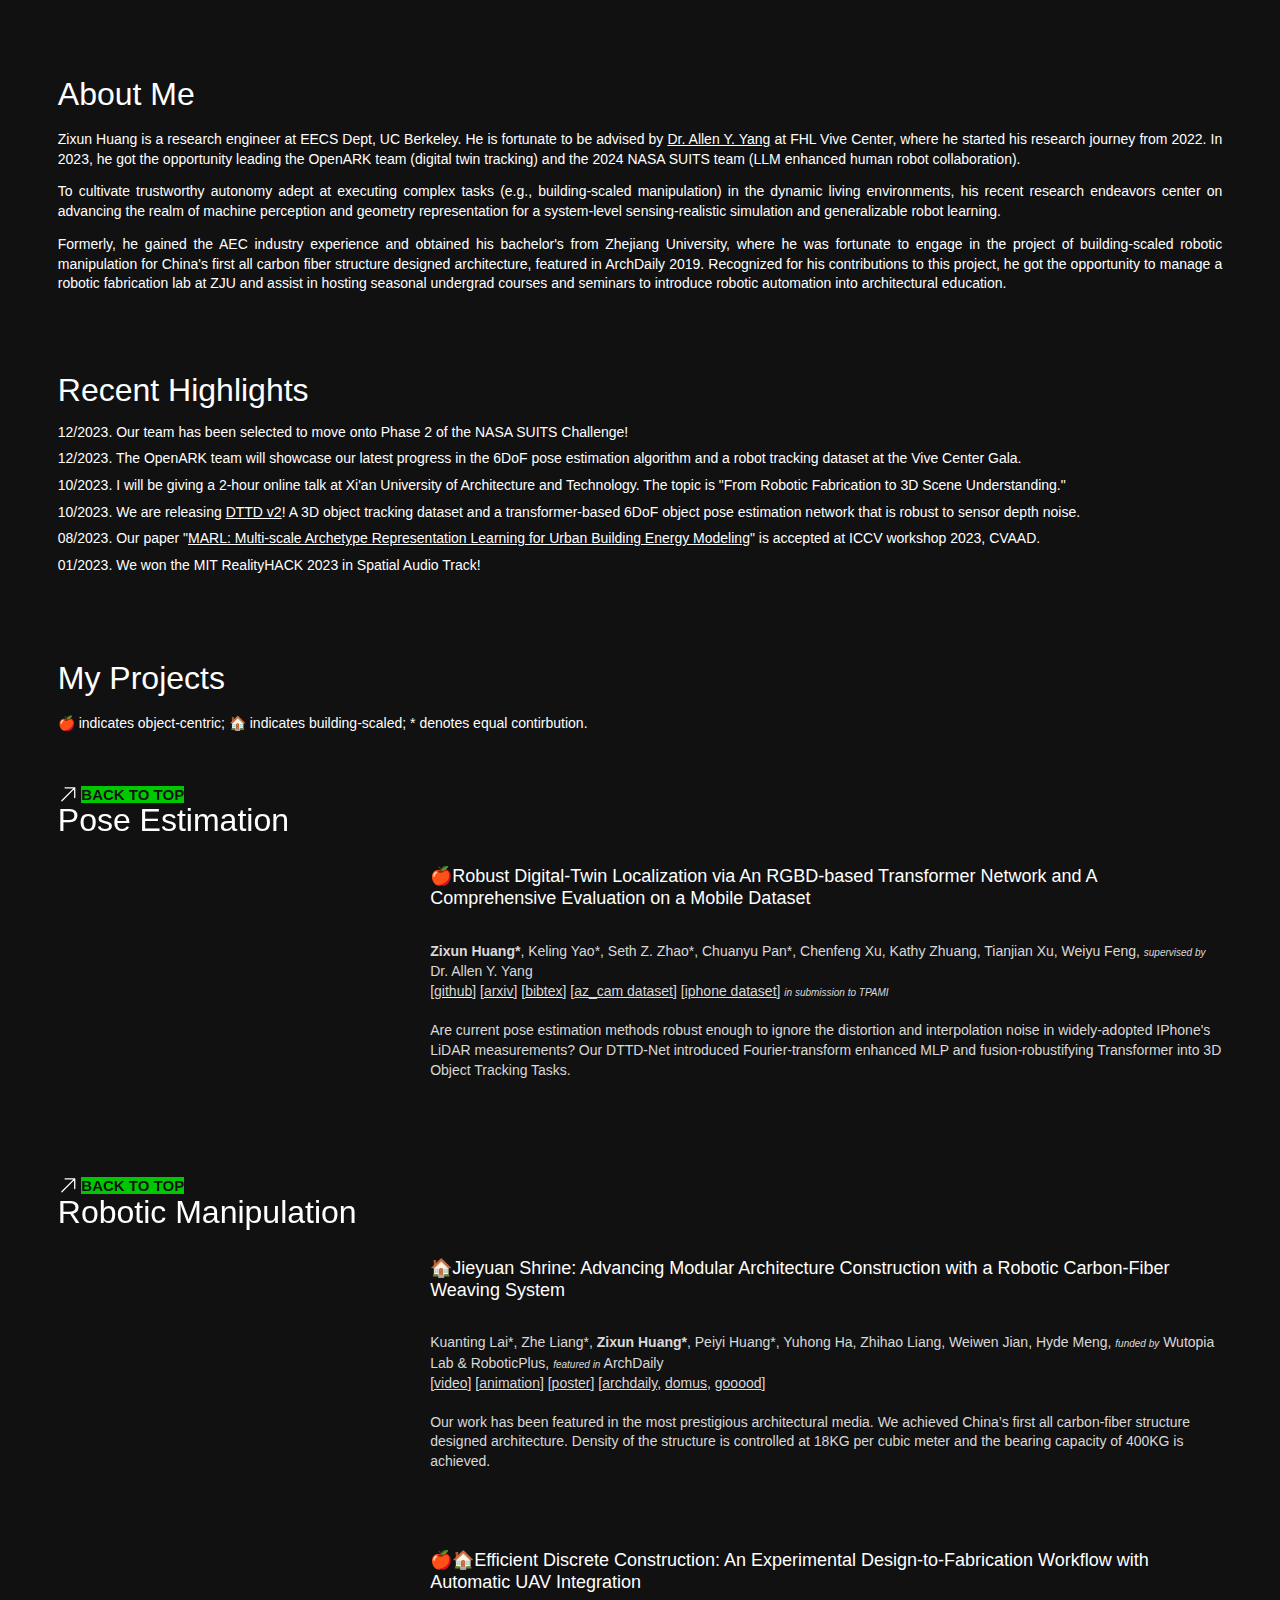
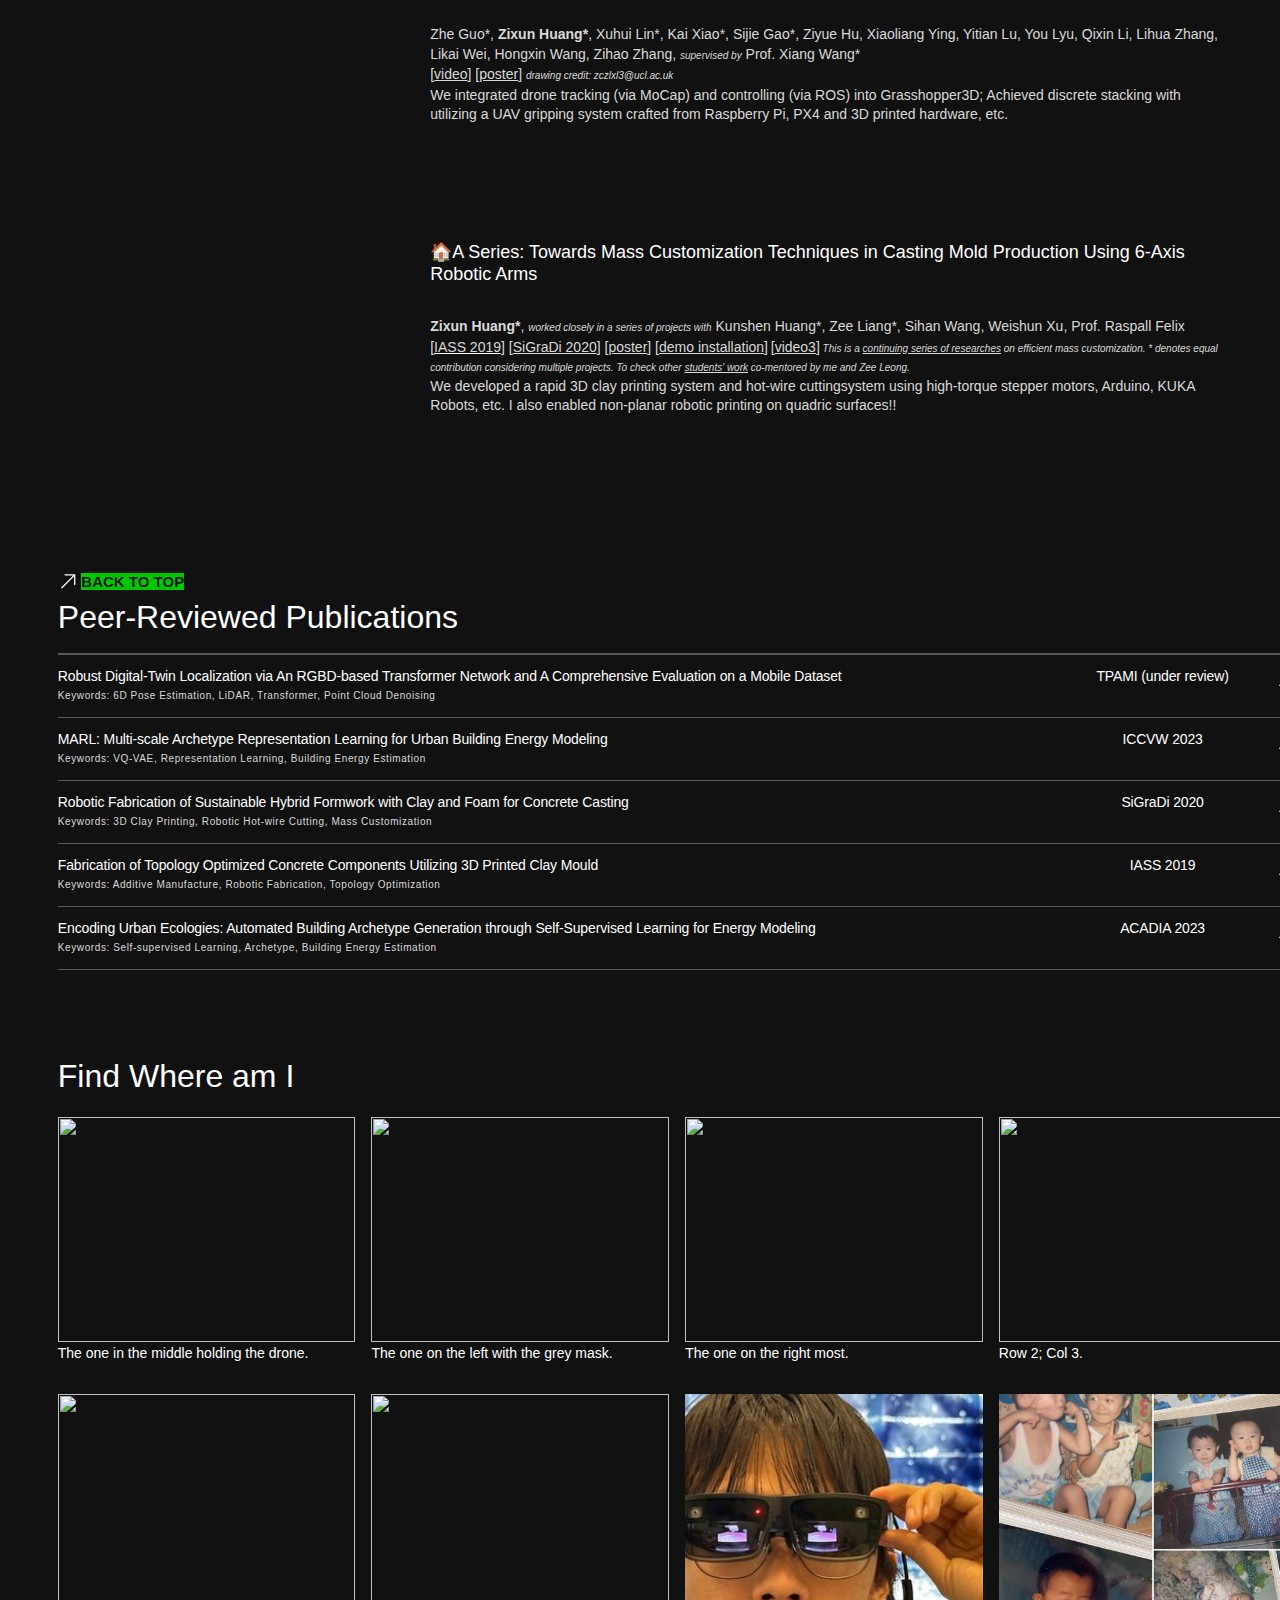
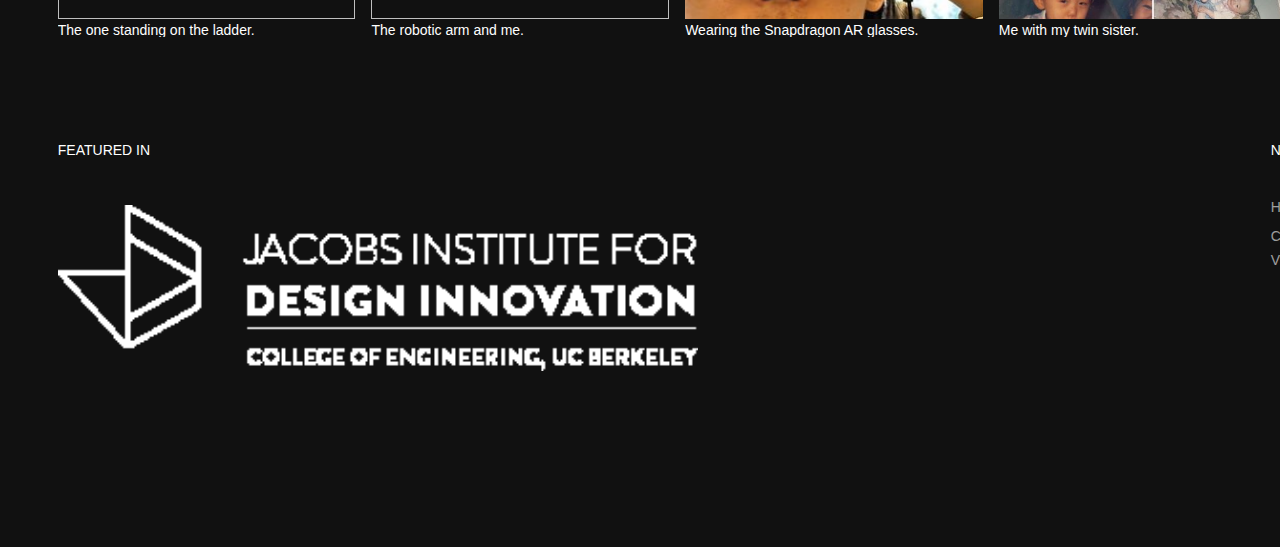
==== commit e6826abc: "Update index.html" ====
--- a/index.html
+++ b/index.html
@@ -28,7 +28,7 @@
             <h3 id="proj" data-w-id="ad734ba3-d671-9b17-407a-36421ea9691b" class="title-2-copy big">About Me<br></h3>
             <div class="div-block-55">
               <div class="updates mobilehide">
-                <span class="text-span-updates">Zixun Huang is a graduate researcher at EECS Dept, UC Berkeley. He is fortunate to be advised by <a href="https://people.eecs.berkeley.edu/~yang/" target="_blank" class="link-7 white">Dr. Allen Y. Yang</a> at FHL Vive Center, where he started his research journey from 2022. In 2023, he got the opportunity leading the OpenARK team (digital twin tracking) and the 2024 NASA SUITS team (LLM enhanced human robot collaboration).</span>
+                <span class="text-span-updates">Zixun Huang is a research engineer at EECS Dept, UC Berkeley. He is fortunate to be advised by <a href="https://people.eecs.berkeley.edu/~yang/" target="_blank" class="link-7 white">Dr. Allen Y. Yang</a> at FHL Vive Center, where he started his research journey from 2022. In 2023, he got the opportunity leading the OpenARK team (digital twin tracking) and the 2024 NASA SUITS team (LLM enhanced human robot collaboration).</span>
                 <br><br>
                 <span class="text-span-updates">To cultivate trustworthy autonomy adept at executing complex tasks (e.g., building-scaled manipulation) in the dynamic living environments, his recent research endeavors center on advancing the realm of machine perception and geometry representation for a system-level sensing-realistic simulation and generalizable robot learning.</span>
                 <br><br>
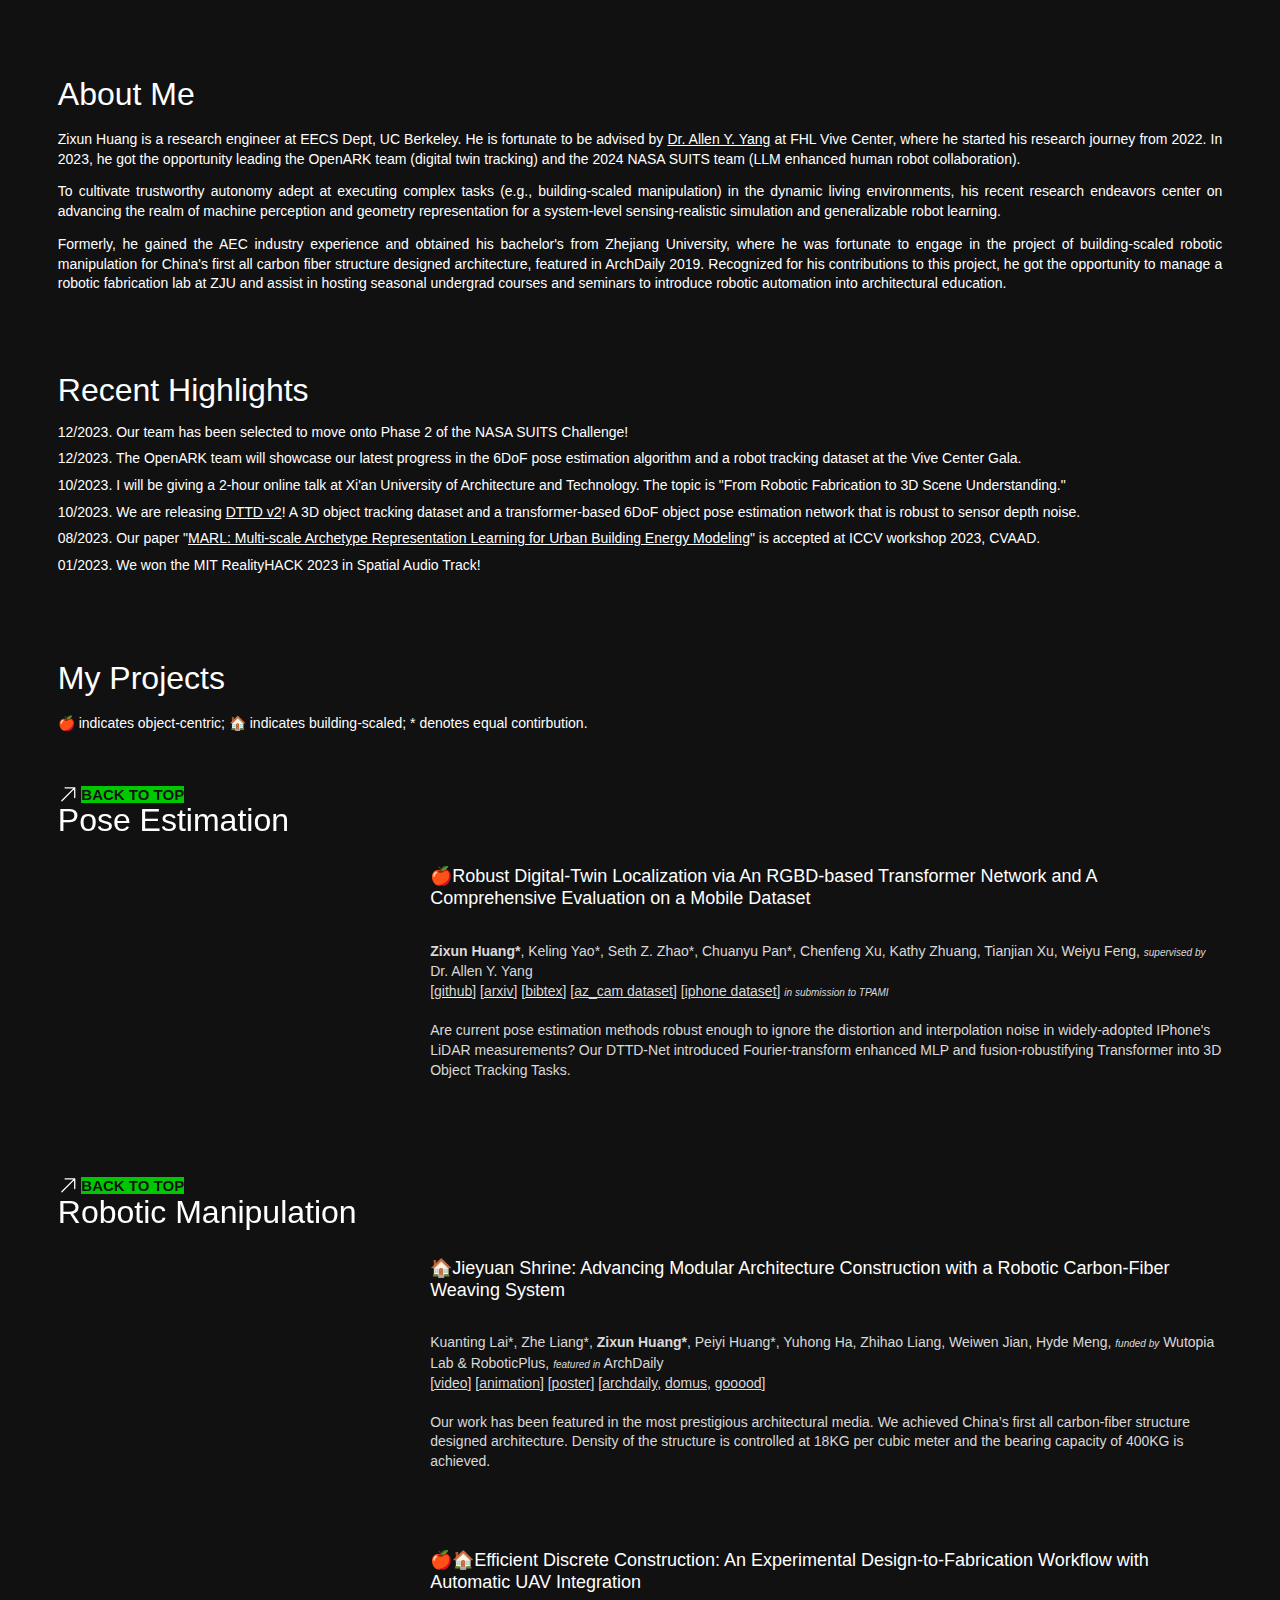
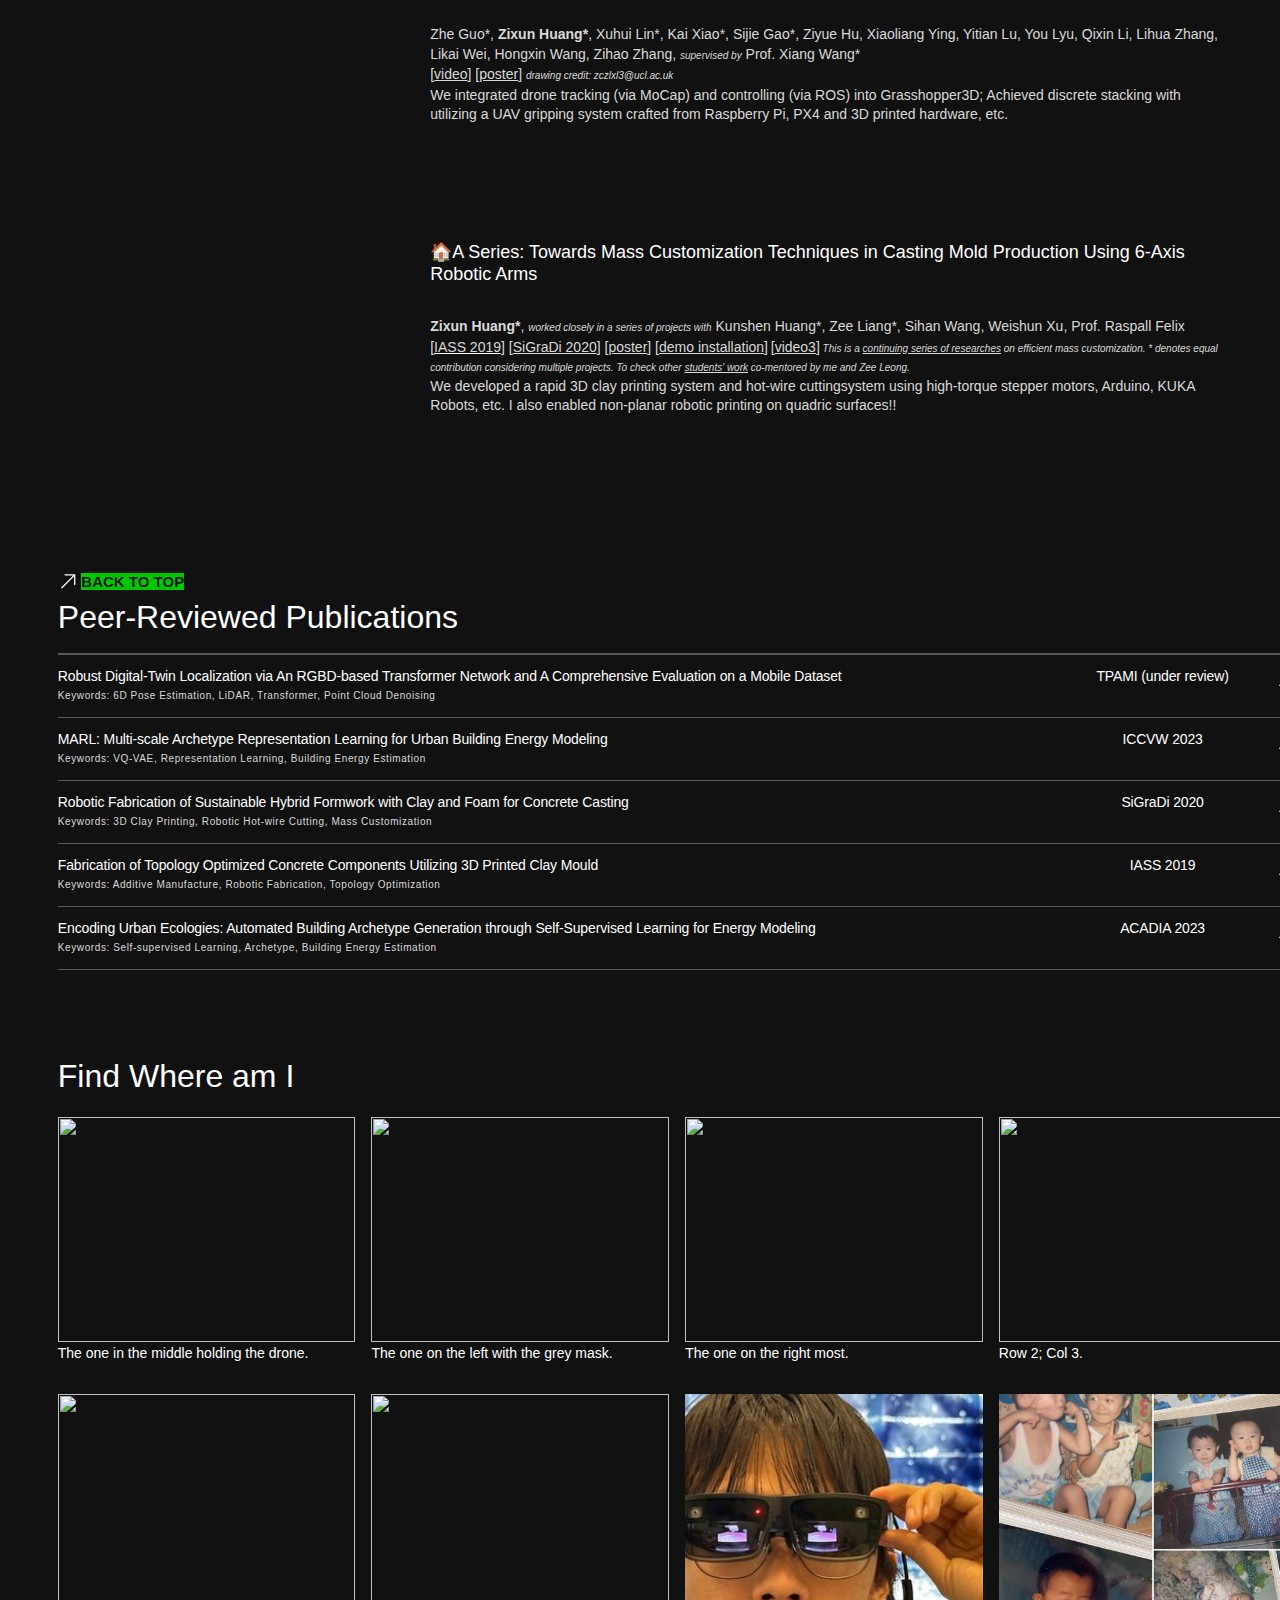
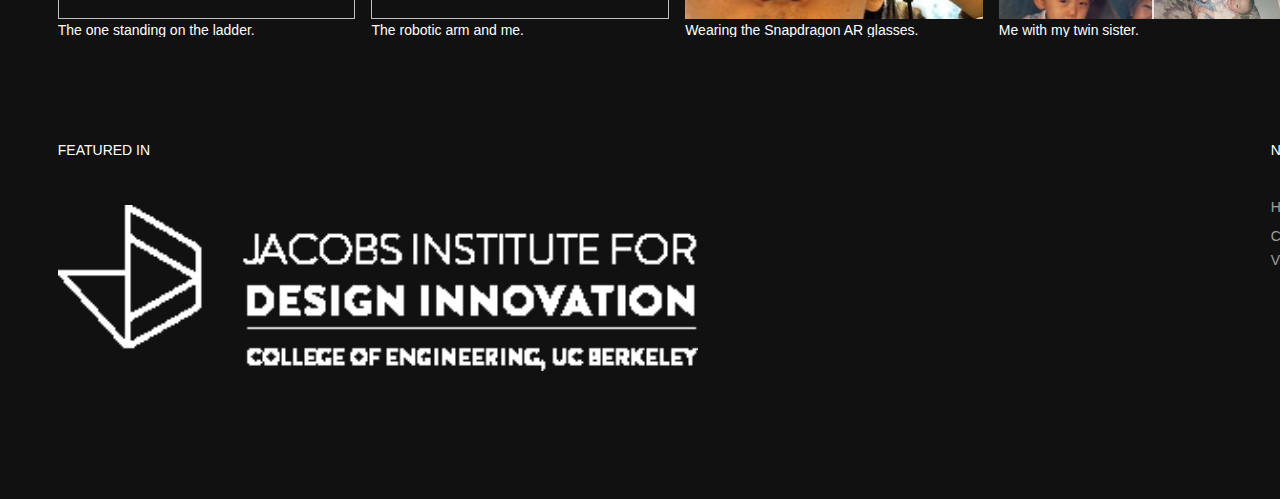
==== commit e54f08ec: "Update index.html" ====
--- a/index.html
+++ b/index.html
@@ -1524,7 +1524,7 @@
                 <div class="margin-30px">
                   <div class="contact-grid on-footer">
                     <div>
-                      <div class="footer-link-2 _3">I like <a href="https://www.instagram.com/zixun.dev/" target="_blank" class="link-21">dancing and painting</a>. My favorite TV play is <a href="https://en.wikipedia.org/wiki/Quartet_(Japanese_TV_series)" target="_blank" class="link-21">Quartet.</a> I am a brutalist.
+                      <div class="footer-link-2 _3">I like <a href="https://www.instagram.com/zixun.dev/" target="_blank" class="link-21">dancing and painting</a>. My favorite TV play is <a href="https://en.wikipedia.org/wiki/Quartet_(Japanese_TV_series)" target="_blank" class="link-21">Quartet.</a> I love brutalist architecture.
                       </div>
                     </div>
                   </div>
